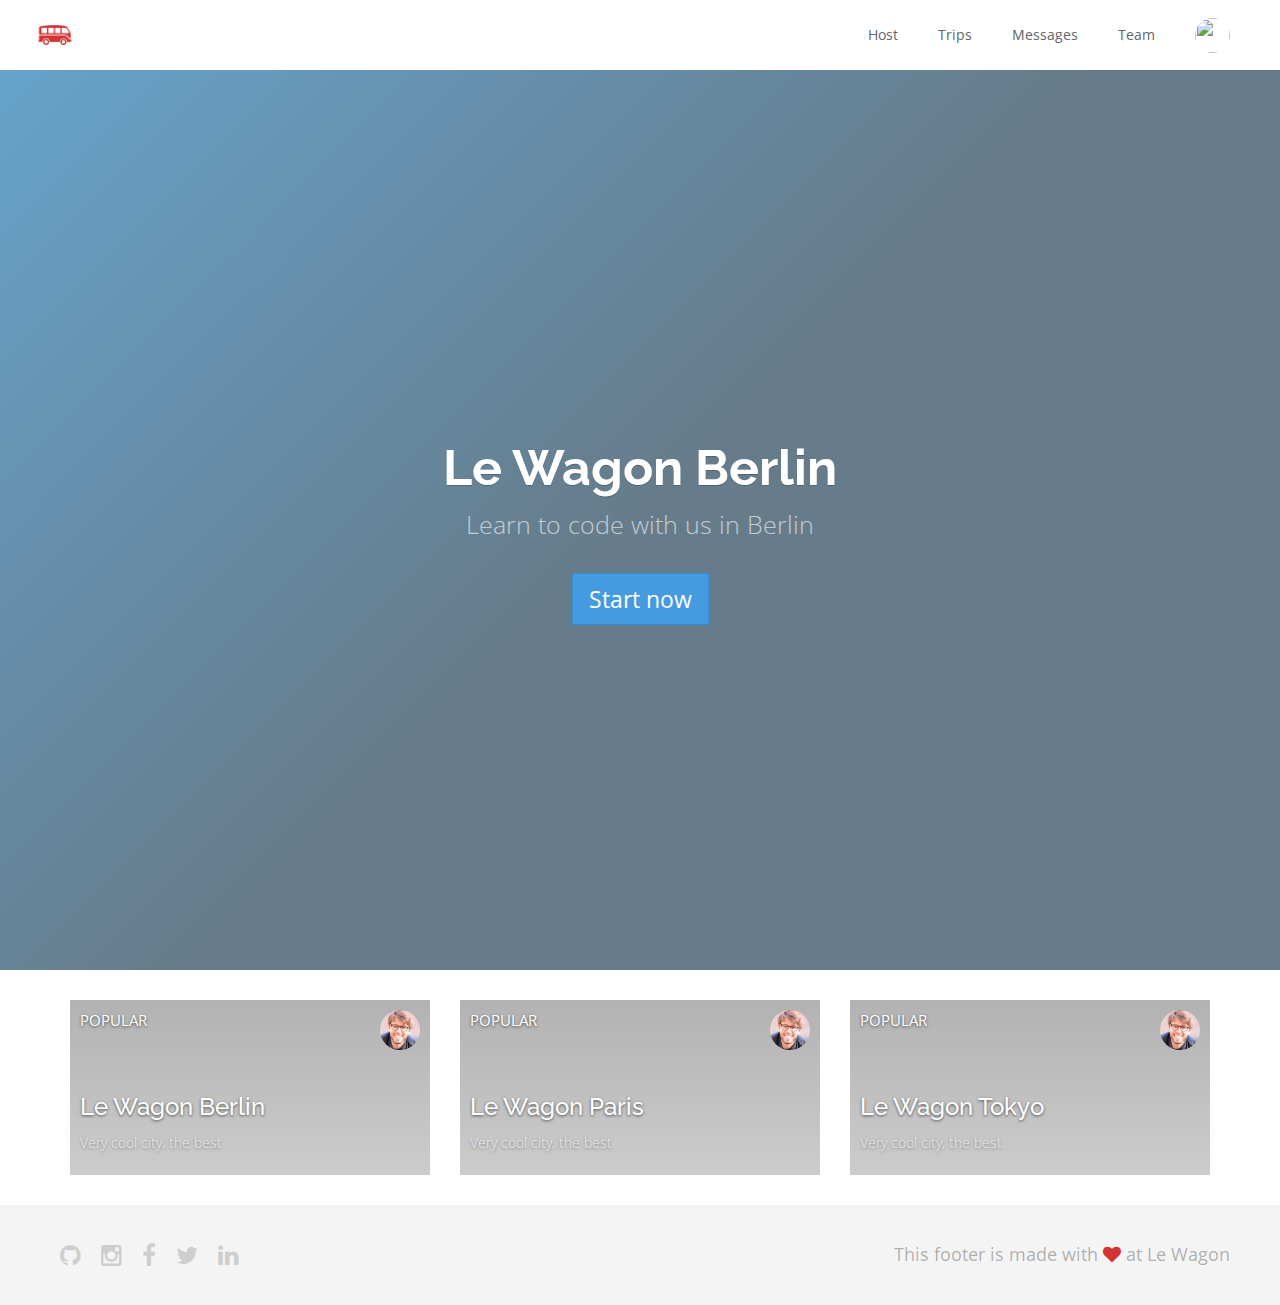
==== index.html @ 10f21ea0 "Automated commit at 2017-10-02 02:49:43 UTC by middleman-deploy 2.0.0-alpha" ====
<!doctype html>
<html>
  <head>
    <meta charset="utf-8">
    <meta http-equiv="x-ua-compatible" content="ie=edge">
    <meta name="viewport"
          content="width=device-width, initial-scale=1, shrink-to-fit=no">
    <!-- Use the title from a page's frontmatter if it has one -->
    <title>Le Wagon - Middleman</title>
    <link href="stylesheets/application-a218eea1.css" rel="stylesheet" />
    <script src="javascripts/application-93de88c9.js"></script>
    <link href="images/favicon-f15af148.png" rel="icon" type="image/png" />
  </head>
  <body>
    <div class="navbar-wagon">
  <!-- Logo -->
  <a href="/" class="navbar-wagon-brand">
    <img src="images/logo-acc9c0ec.png" alt="logo">
  </a>

  <!-- Right Navigation -->
  <div class="navbar-wagon-right hidden-xs hidden-sm">

    <a href="" class="navbar-wagon-item navbar-wagon-link">Host</a>
    <a href="" class="navbar-wagon-item navbar-wagon-link">Trips</a>
    <a href="" class="navbar-wagon-item navbar-wagon-link">Messages</a>
    <a href="team.html" class="navbar-wagon-item navbar-wagon-link">Team</a>

    <!-- Profile picture with dropdown list -->
    <div class="navbar-wagon-item">
      <div class="dropdown">
        <img src="https://kitt.lewagon.com/placeholder/users/ssaunier" class="avatar dropdown-toggle" id="navbar-wagon-menu" data-toggle="dropdown">
        <ul class="dropdown-menu dropdown-menu-right navbar-wagon-dropdown-menu">
          <li><a href="#">Profile</a></li>
          <li><a href="#">Dashboard</a></li>
          <li><a href="#">Log Out</a></li>
        </ul>
      </div>
    </div>
  </div>

  <!-- Dropdown appearing on mobile only -->
  <div class="navbar-wagon-item hidden-md hidden-lg">
    <div class="dropdown">
      <i class="fa fa-bars dropdown-toggle" data-toggle="dropdown"></i>
      <ul class="dropdown-menu dropdown-menu-right navbar-wagon-dropdown-menu">
        <li><a href="#">Host</a></li>
        <li><a href="#">Trips</a></li>
        <li><a href="#">Messagese</a></li>
      </ul>
    </div>
  </div>
</div>
   <!-- inject layouts/_navbar.html.erb -->
    <div id="home">
<!--   <div class="home-content">
    <img src="images/logo-acc9c0ec.png" width="200" alt="Logo" />
    <p>
      Middleman is now running!
    </p>
    <p class="about">
      <a href="about.html">More about this template</a>
    </p>
  </div> -->
  <div class="container-fluid">
    <div class="row">
      <div class="banner" style="background-image: linear-gradient(-225deg, rgba(0,101,168,0.6) 0%, rgba(0,36,61,0.6) 50%), url('https://kitt.lewagon.com/placeholder/cities/berlin');">
        <div class="banner-content">
          <h1>Le Wagon Berlin</h1>
          <p>Learn to code with us in Berlin</p>
          <a class="btn btn-primary btn-lg">Start now</a>
        </div>
      </div>
    </div>
  </div>

  <div class="container">
    <div class="row">
      <div class="col-xs-12 col-sm-4">
        <div class="card" style="background-image: linear-gradient(rgba(0,0,0,0.3), rgba(0,0,0,0.2)), url('https://kitt.lewagon.com/placeholder/cities/berlin');">
          <div class="card-category">Popular</div>
          <div class="card-description">
            <h2>Le Wagon Berlin</h2>
            <p>Very cool city, the best</p>
          </div>
          <img src="images/tgenaitay-e572b653.jpeg" class="card-user" alt="Tgenaitay" />
          <a class="card-link" href="#" ></a>
        </div>
      </div>
      <div class="col-xs-12 col-sm-4">
        <div class="card" style="background-image: linear-gradient(rgba(0,0,0,0.3), rgba(0,0,0,0.2)), url('https://kitt.lewagon.com/placeholder/cities/paris');">
          <div class="card-category">Popular</div>
          <div class="card-description">
            <h2>Le Wagon Paris</h2>
            <p>Very cool city, the best</p>
          </div>
          <img src="images/tgenaitay-e572b653.jpeg" class="card-user" alt="Tgenaitay" />
          <a class="card-link" href="#" ></a>
        </div>
      </div>
      <div class="col-xs-12 col-sm-4">
        <div class="card" style="background-image: linear-gradient(rgba(0,0,0,0.3), rgba(0,0,0,0.2)), url('https://kitt.lewagon.com/placeholder/cities/tokyo');">
          <div class="card-category">Popular</div>
          <div class="card-description">
            <h2>Le Wagon Tokyo</h2>
            <p>Very cool city, the best</p>
          </div>
          <img src="images/tgenaitay-e572b653.jpeg" class="card-user" alt="Tgenaitay" />
          <a class="card-link" href="#" ></a>
        </div>
      </div>
    </div>
  </div>
</div>
                      <!-- Page content is injected here -->
    <div class="footer">
  <div class="footer-links">
    <a href="#"><i class="fa fa-github"></i></a>
    <a href="#"><i class="fa fa-instagram"></i></a>
    <a href="#"><i class="fa fa-facebook"></i></a>
    <a href="#"><i class="fa fa-twitter"></i></a>
    <a href="#"><i class="fa fa-linkedin"></i></a>
  </div>
  <div class="footer-copyright">
    This footer is made with <i class="fa fa-heart"></i> at Le Wagon
  </div>
</div>
   <!-- inject layouts/_footer.html.erb -->
  </body>
</html>
---- stylesheets/application-a218eea1.css ----
@import url("https://fonts.googleapis.com/css?family=Open+Sans:400,300,700|Raleway:400,100,300,700,500");/*!
 * Bootstrap v3.3.7 (http://getbootstrap.com)
 * Copyright 2011-2016 Twitter, Inc.
 * Licensed under MIT (https://github.com/twbs/bootstrap/blob/master/LICENSE)
 *//*! normalize.css v3.0.3 | MIT License | github.com/necolas/normalize.css */html{font-family:sans-serif;-ms-text-size-adjust:100%;-webkit-text-size-adjust:100%}body{margin:0}article,aside,details,figcaption,figure,footer,header,hgroup,main,menu,nav,section,summary{display:block}audio,canvas,progress,video{display:inline-block;vertical-align:baseline}audio:not([controls]){display:none;height:0}[hidden],template{display:none}a{background-color:transparent}a:active,a:hover{outline:0}abbr[title]{border-bottom:1px dotted}b,strong{font-weight:bold}dfn{font-style:italic}h1{font-size:2em;margin:0.67em 0}mark{background:#ff0;color:#000}small{font-size:80%}sub,sup{font-size:75%;line-height:0;position:relative;vertical-align:baseline}sup{top:-0.5em}sub{bottom:-0.25em}img{border:0}svg:not(:root){overflow:hidden}figure{margin:1em 40px}hr{-webkit-box-sizing:content-box;box-sizing:content-box;height:0}pre{overflow:auto}code,kbd,pre,samp{font-family:monospace, monospace;font-size:1em}button,input,optgroup,select,textarea{color:inherit;font:inherit;margin:0}button{overflow:visible}button,select{text-transform:none}button,html input[type="button"],input[type="reset"],input[type="submit"]{-webkit-appearance:button;cursor:pointer}button[disabled],html input[disabled]{cursor:default}button::-moz-focus-inner,input::-moz-focus-inner{border:0;padding:0}input{line-height:normal}input[type="checkbox"],input[type="radio"]{-webkit-box-sizing:border-box;box-sizing:border-box;padding:0}input[type="number"]::-webkit-inner-spin-button,input[type="number"]::-webkit-outer-spin-button{height:auto}input[type="search"]{-webkit-appearance:textfield;-webkit-box-sizing:content-box;box-sizing:content-box}input[type="search"]::-webkit-search-cancel-button,input[type="search"]::-webkit-search-decoration{-webkit-appearance:none}fieldset{border:1px solid #c0c0c0;margin:0 2px;padding:0.35em 0.625em 0.75em}legend{border:0;padding:0}textarea{overflow:auto}optgroup{font-weight:bold}table{border-collapse:collapse;border-spacing:0}td,th{padding:0}/*! Source: https://github.com/h5bp/html5-boilerplate/blob/master/src/css/main.css */@media print{*,*:before,*:after{background:transparent !important;color:#000 !important;-webkit-box-shadow:none !important;box-shadow:none !important;text-shadow:none !important}a,a:visited{text-decoration:underline}a[href]:after{content:" (" attr(href) ")"}abbr[title]:after{content:" (" attr(title) ")"}a[href^="#"]:after,a[href^="javascript:"]:after{content:""}pre,blockquote{border:1px solid #999;page-break-inside:avoid}thead{display:table-header-group}tr,img{page-break-inside:avoid}img{max-width:100% !important}p,h2,h3{orphans:3;widows:3}h2,h3{page-break-after:avoid}.navbar{display:none}.btn>.caret,.dropup>.btn>.caret{border-top-color:#000 !important}.label{border:1px solid #000}.table{border-collapse:collapse !important}.table td,.table th{background-color:#fff !important}.table-bordered th,.table-bordered td{border:1px solid #ddd !important}}@font-face{font-family:'Glyphicons Halflings';src:url("../assets/bootstrap/glyphicons-halflings-regular-86b6f62b.eot");src:url("../assets/bootstrap/glyphicons-halflings-regular-86b6f62b.eot?#iefix") format("embedded-opentype"),url("../assets/bootstrap/glyphicons-halflings-regular-ca35b697.woff2") format("woff2"),url("../assets/bootstrap/glyphicons-halflings-regular-278e49a8.woff") format("woff"),url("../assets/bootstrap/glyphicons-halflings-regular-44bc1850.ttf") format("truetype"),url("../assets/bootstrap/glyphicons-halflings-regular-de51a849.svg#glyphicons_halflingsregular") format("svg")}.glyphicon{position:relative;top:1px;display:inline-block;font-family:'Glyphicons Halflings';font-style:normal;font-weight:normal;line-height:1;-webkit-font-smoothing:antialiased;-moz-osx-font-smoothing:grayscale}.glyphicon-asterisk:before{content:"\002a"}.glyphicon-plus:before{content:"\002b"}.glyphicon-euro:before,.glyphicon-eur:before{content:"\20ac"}.glyphicon-minus:before{content:"\2212"}.glyphicon-cloud:before{content:"\2601"}.glyphicon-envelope:before{content:"\2709"}.glyphicon-pencil:before{content:"\270f"}.glyphicon-glass:before{content:"\e001"}.glyphicon-music:before{content:"\e002"}.glyphicon-search:before{content:"\e003"}.glyphicon-heart:before{content:"\e005"}.glyphicon-star:before{content:"\e006"}.glyphicon-star-empty:before{content:"\e007"}.glyphicon-user:before{content:"\e008"}.glyphicon-film:before{content:"\e009"}.glyphicon-th-large:before{content:"\e010"}.glyphicon-th:before{content:"\e011"}.glyphicon-th-list:before{content:"\e012"}.glyphicon-ok:before{content:"\e013"}.glyphicon-remove:before{content:"\e014"}.glyphicon-zoom-in:before{content:"\e015"}.glyphicon-zoom-out:before{content:"\e016"}.glyphicon-off:before{content:"\e017"}.glyphicon-signal:before{content:"\e018"}.glyphicon-cog:before{content:"\e019"}.glyphicon-trash:before{content:"\e020"}.glyphicon-home:before{content:"\e021"}.glyphicon-file:before{content:"\e022"}.glyphicon-time:before{content:"\e023"}.glyphicon-road:before{content:"\e024"}.glyphicon-download-alt:before{content:"\e025"}.glyphicon-download:before{content:"\e026"}.glyphicon-upload:before{content:"\e027"}.glyphicon-inbox:before{content:"\e028"}.glyphicon-play-circle:before{content:"\e029"}.glyphicon-repeat:before{content:"\e030"}.glyphicon-refresh:before{content:"\e031"}.glyphicon-list-alt:before{content:"\e032"}.glyphicon-lock:before{content:"\e033"}.glyphicon-flag:before{content:"\e034"}.glyphicon-headphones:before{content:"\e035"}.glyphicon-volume-off:before{content:"\e036"}.glyphicon-volume-down:before{content:"\e037"}.glyphicon-volume-up:before{content:"\e038"}.glyphicon-qrcode:before{content:"\e039"}.glyphicon-barcode:before{content:"\e040"}.glyphicon-tag:before{content:"\e041"}.glyphicon-tags:before{content:"\e042"}.glyphicon-book:before{content:"\e043"}.glyphicon-bookmark:before{content:"\e044"}.glyphicon-print:before{content:"\e045"}.glyphicon-camera:before{content:"\e046"}.glyphicon-font:before{content:"\e047"}.glyphicon-bold:before{content:"\e048"}.glyphicon-italic:before{content:"\e049"}.glyphicon-text-height:before{content:"\e050"}.glyphicon-text-width:before{content:"\e051"}.glyphicon-align-left:before{content:"\e052"}.glyphicon-align-center:before{content:"\e053"}.glyphicon-align-right:before{content:"\e054"}.glyphicon-align-justify:before{content:"\e055"}.glyphicon-list:before{content:"\e056"}.glyphicon-indent-left:before{content:"\e057"}.glyphicon-indent-right:before{content:"\e058"}.glyphicon-facetime-video:before{content:"\e059"}.glyphicon-picture:before{content:"\e060"}.glyphicon-map-marker:before{content:"\e062"}.glyphicon-adjust:before{content:"\e063"}.glyphicon-tint:before{content:"\e064"}.glyphicon-edit:before{content:"\e065"}.glyphicon-share:before{content:"\e066"}.glyphicon-check:before{content:"\e067"}.glyphicon-move:before{content:"\e068"}.glyphicon-step-backward:before{content:"\e069"}.glyphicon-fast-backward:before{content:"\e070"}.glyphicon-backward:before{content:"\e071"}.glyphicon-play:before{content:"\e072"}.glyphicon-pause:before{content:"\e073"}.glyphicon-stop:before{content:"\e074"}.glyphicon-forward:before{content:"\e075"}.glyphicon-fast-forward:before{content:"\e076"}.glyphicon-step-forward:before{content:"\e077"}.glyphicon-eject:before{content:"\e078"}.glyphicon-chevron-left:before{content:"\e079"}.glyphicon-chevron-right:before{content:"\e080"}.glyphicon-plus-sign:before{content:"\e081"}.glyphicon-minus-sign:before{content:"\e082"}.glyphicon-remove-sign:before{content:"\e083"}.glyphicon-ok-sign:before{content:"\e084"}.glyphicon-question-sign:before{content:"\e085"}.glyphicon-info-sign:before{content:"\e086"}.glyphicon-screenshot:before{content:"\e087"}.glyphicon-remove-circle:before{content:"\e088"}.glyphicon-ok-circle:before{content:"\e089"}.glyphicon-ban-circle:before{content:"\e090"}.glyphicon-arrow-left:before{content:"\e091"}.glyphicon-arrow-right:before{content:"\e092"}.glyphicon-arrow-up:before{content:"\e093"}.glyphicon-arrow-down:before{content:"\e094"}.glyphicon-share-alt:before{content:"\e095"}.glyphicon-resize-full:before{content:"\e096"}.glyphicon-resize-small:before{content:"\e097"}.glyphicon-exclamation-sign:before{content:"\e101"}.glyphicon-gift:before{content:"\e102"}.glyphicon-leaf:before{content:"\e103"}.glyphicon-fire:before{content:"\e104"}.glyphicon-eye-open:before{content:"\e105"}.glyphicon-eye-close:before{content:"\e106"}.glyphicon-warning-sign:before{content:"\e107"}.glyphicon-plane:before{content:"\e108"}.glyphicon-calendar:before{content:"\e109"}.glyphicon-random:before{content:"\e110"}.glyphicon-comment:before{content:"\e111"}.glyphicon-magnet:before{content:"\e112"}.glyphicon-chevron-up:before{content:"\e113"}.glyphicon-chevron-down:before{content:"\e114"}.glyphicon-retweet:before{content:"\e115"}.glyphicon-shopping-cart:before{content:"\e116"}.glyphicon-folder-close:before{content:"\e117"}.glyphicon-folder-open:before{content:"\e118"}.glyphicon-resize-vertical:before{content:"\e119"}.glyphicon-resize-horizontal:before{content:"\e120"}.glyphicon-hdd:before{content:"\e121"}.glyphicon-bullhorn:before{content:"\e122"}.glyphicon-bell:before{content:"\e123"}.glyphicon-certificate:before{content:"\e124"}.glyphicon-thumbs-up:before{content:"\e125"}.glyphicon-thumbs-down:before{content:"\e126"}.glyphicon-hand-right:before{content:"\e127"}.glyphicon-hand-left:before{content:"\e128"}.glyphicon-hand-up:before{content:"\e129"}.glyphicon-hand-down:before{content:"\e130"}.glyphicon-circle-arrow-right:before{content:"\e131"}.glyphicon-circle-arrow-left:before{content:"\e132"}.glyphicon-circle-arrow-up:before{content:"\e133"}.glyphicon-circle-arrow-down:before{content:"\e134"}.glyphicon-globe:before{content:"\e135"}.glyphicon-wrench:before{content:"\e136"}.glyphicon-tasks:before{content:"\e137"}.glyphicon-filter:before{content:"\e138"}.glyphicon-briefcase:before{content:"\e139"}.glyphicon-fullscreen:before{content:"\e140"}.glyphicon-dashboard:before{content:"\e141"}.glyphicon-paperclip:before{content:"\e142"}.glyphicon-heart-empty:before{content:"\e143"}.glyphicon-link:before{content:"\e144"}.glyphicon-phone:before{content:"\e145"}.glyphicon-pushpin:before{content:"\e146"}.glyphicon-usd:before{content:"\e148"}.glyphicon-gbp:before{content:"\e149"}.glyphicon-sort:before{content:"\e150"}.glyphicon-sort-by-alphabet:before{content:"\e151"}.glyphicon-sort-by-alphabet-alt:before{content:"\e152"}.glyphicon-sort-by-order:before{content:"\e153"}.glyphicon-sort-by-order-alt:before{content:"\e154"}.glyphicon-sort-by-attributes:before{content:"\e155"}.glyphicon-sort-by-attributes-alt:before{content:"\e156"}.glyphicon-unchecked:before{content:"\e157"}.glyphicon-expand:before{content:"\e158"}.glyphicon-collapse-down:before{content:"\e159"}.glyphicon-collapse-up:before{content:"\e160"}.glyphicon-log-in:before{content:"\e161"}.glyphicon-flash:before{content:"\e162"}.glyphicon-log-out:before{content:"\e163"}.glyphicon-new-window:before{content:"\e164"}.glyphicon-record:before{content:"\e165"}.glyphicon-save:before{content:"\e166"}.glyphicon-open:before{content:"\e167"}.glyphicon-saved:before{content:"\e168"}.glyphicon-import:before{content:"\e169"}.glyphicon-export:before{content:"\e170"}.glyphicon-send:before{content:"\e171"}.glyphicon-floppy-disk:before{content:"\e172"}.glyphicon-floppy-saved:before{content:"\e173"}.glyphicon-floppy-remove:before{content:"\e174"}.glyphicon-floppy-save:before{content:"\e175"}.glyphicon-floppy-open:before{content:"\e176"}.glyphicon-credit-card:before{content:"\e177"}.glyphicon-transfer:before{content:"\e178"}.glyphicon-cutlery:before{content:"\e179"}.glyphicon-header:before{content:"\e180"}.glyphicon-compressed:before{content:"\e181"}.glyphicon-earphone:before{content:"\e182"}.glyphicon-phone-alt:before{content:"\e183"}.glyphicon-tower:before{content:"\e184"}.glyphicon-stats:before{content:"\e185"}.glyphicon-sd-video:before{content:"\e186"}.glyphicon-hd-video:before{content:"\e187"}.glyphicon-subtitles:before{content:"\e188"}.glyphicon-sound-stereo:before{content:"\e189"}.glyphicon-sound-dolby:before{content:"\e190"}.glyphicon-sound-5-1:before{content:"\e191"}.glyphicon-sound-6-1:before{content:"\e192"}.glyphicon-sound-7-1:before{content:"\e193"}.glyphicon-copyright-mark:before{content:"\e194"}.glyphicon-registration-mark:before{content:"\e195"}.glyphicon-cloud-download:before{content:"\e197"}.glyphicon-cloud-upload:before{content:"\e198"}.glyphicon-tree-conifer:before{content:"\e199"}.glyphicon-tree-deciduous:before{content:"\e200"}.glyphicon-cd:before{content:"\e201"}.glyphicon-save-file:before{content:"\e202"}.glyphicon-open-file:before{content:"\e203"}.glyphicon-level-up:before{content:"\e204"}.glyphicon-copy:before{content:"\e205"}.glyphicon-paste:before{content:"\e206"}.glyphicon-alert:before{content:"\e209"}.glyphicon-equalizer:before{content:"\e210"}.glyphicon-king:before{content:"\e211"}.glyphicon-queen:before{content:"\e212"}.glyphicon-pawn:before{content:"\e213"}.glyphicon-bishop:before{content:"\e214"}.glyphicon-knight:before{content:"\e215"}.glyphicon-baby-formula:before{content:"\e216"}.glyphicon-tent:before{content:"\26fa"}.glyphicon-blackboard:before{content:"\e218"}.glyphicon-bed:before{content:"\e219"}.glyphicon-apple:before{content:"\f8ff"}.glyphicon-erase:before{content:"\e221"}.glyphicon-hourglass:before{content:"\231b"}.glyphicon-lamp:before{content:"\e223"}.glyphicon-duplicate:before{content:"\e224"}.glyphicon-piggy-bank:before{content:"\e225"}.glyphicon-scissors:before{content:"\e226"}.glyphicon-bitcoin:before{content:"\e227"}.glyphicon-btc:before{content:"\e227"}.glyphicon-xbt:before{content:"\e227"}.glyphicon-yen:before{content:"\00a5"}.glyphicon-jpy:before{content:"\00a5"}.glyphicon-ruble:before{content:"\20bd"}.glyphicon-rub:before{content:"\20bd"}.glyphicon-scale:before{content:"\e230"}.glyphicon-ice-lolly:before{content:"\e231"}.glyphicon-ice-lolly-tasted:before{content:"\e232"}.glyphicon-education:before{content:"\e233"}.glyphicon-option-horizontal:before{content:"\e234"}.glyphicon-option-vertical:before{content:"\e235"}.glyphicon-menu-hamburger:before{content:"\e236"}.glyphicon-modal-window:before{content:"\e237"}.glyphicon-oil:before{content:"\e238"}.glyphicon-grain:before{content:"\e239"}.glyphicon-sunglasses:before{content:"\e240"}.glyphicon-text-size:before{content:"\e241"}.glyphicon-text-color:before{content:"\e242"}.glyphicon-text-background:before{content:"\e243"}.glyphicon-object-align-top:before{content:"\e244"}.glyphicon-object-align-bottom:before{content:"\e245"}.glyphicon-object-align-horizontal:before{content:"\e246"}.glyphicon-object-align-left:before{content:"\e247"}.glyphicon-object-align-vertical:before{content:"\e248"}.glyphicon-object-align-right:before{content:"\e249"}.glyphicon-triangle-right:before{content:"\e250"}.glyphicon-triangle-left:before{content:"\e251"}.glyphicon-triangle-bottom:before{content:"\e252"}.glyphicon-triangle-top:before{content:"\e253"}.glyphicon-console:before{content:"\e254"}.glyphicon-superscript:before{content:"\e255"}.glyphicon-subscript:before{content:"\e256"}.glyphicon-menu-left:before{content:"\e257"}.glyphicon-menu-right:before{content:"\e258"}.glyphicon-menu-down:before{content:"\e259"}.glyphicon-menu-up:before{content:"\e260"}*{-webkit-box-sizing:border-box;box-sizing:border-box}*:before,*:after{-webkit-box-sizing:border-box;box-sizing:border-box}html{font-size:10px;-webkit-tap-highlight-color:transparent}body{font-family:"Open Sans", "Helvetica", "sans-serif";font-size:18px;line-height:1.42857143;color:#333333;background-color:#F4F4F4}input,button,select,textarea{font-family:inherit;font-size:inherit;line-height:inherit}a{color:#469AE0;text-decoration:none}a:hover,a:focus{color:#1f74ba;text-decoration:underline}a:focus{outline:5px auto -webkit-focus-ring-color;outline-offset:-2px}figure{margin:0}img{vertical-align:middle}.img-responsive{display:block;max-width:100%;height:auto}.img-rounded{border-radius:2px}.img-thumbnail{padding:4px;line-height:1.42857143;background-color:#F4F4F4;border:1px solid #ddd;border-radius:2px;-webkit-transition:all 0.2s ease-in-out;transition:all 0.2s ease-in-out;display:inline-block;max-width:100%;height:auto}.img-circle{border-radius:50%}hr{margin-top:25px;margin-bottom:25px;border:0;border-top:1px solid #eeeeee}.sr-only{position:absolute;width:1px;height:1px;margin:-1px;padding:0;overflow:hidden;clip:rect(0, 0, 0, 0);border:0}.sr-only-focusable:active,.sr-only-focusable:focus{position:static;width:auto;height:auto;margin:0;overflow:visible;clip:auto}[role="button"]{cursor:pointer}h1,h2,h3,h4,h5,h6,.h1,.h2,.h3,.h4,.h5,.h6{font-family:"Raleway", "Helvetica", "sans-serif";font-weight:500;line-height:1.1;color:inherit}h1 small,h1 .small,h2 small,h2 .small,h3 small,h3 .small,h4 small,h4 .small,h5 small,h5 .small,h6 small,h6 .small,.h1 small,.h1 .small,.h2 small,.h2 .small,.h3 small,.h3 .small,.h4 small,.h4 .small,.h5 small,.h5 .small,.h6 small,.h6 .small{font-weight:normal;line-height:1;color:#777777}h1,.h1,h2,.h2,h3,.h3{margin-top:25px;margin-bottom:12.5px}h1 small,h1 .small,.h1 small,.h1 .small,h2 small,h2 .small,.h2 small,.h2 .small,h3 small,h3 .small,.h3 small,.h3 .small{font-size:65%}h4,.h4,h5,.h5,h6,.h6{margin-top:12.5px;margin-bottom:12.5px}h4 small,h4 .small,.h4 small,.h4 .small,h5 small,h5 .small,.h5 small,.h5 .small,h6 small,h6 .small,.h6 small,.h6 .small{font-size:75%}h1,.h1{font-size:46px}h2,.h2{font-size:38px}h3,.h3{font-size:31px}h4,.h4{font-size:23px}h5,.h5{font-size:18px}h6,.h6{font-size:16px}p{margin:0 0 12.5px}.lead{margin-bottom:25px;font-size:20px;font-weight:300;line-height:1.4}@media (min-width: 768px){.lead{font-size:27px}}small,.small{font-size:88%}mark,.mark{background-color:#fcf8e3;padding:.2em}.text-left{text-align:left}.text-right{text-align:right}.text-center{text-align:center}.text-justify{text-align:justify}.text-nowrap{white-space:nowrap}.text-lowercase{text-transform:lowercase}.text-uppercase,.initialism{text-transform:uppercase}.text-capitalize{text-transform:capitalize}.text-muted{color:#777777}.text-primary{color:#469AE0}a.text-primary:hover,a.text-primary:focus{color:#2381d0}.text-success{color:#3c763d}a.text-success:hover,a.text-success:focus{color:#2b542c}.text-info{color:#31708f}a.text-info:hover,a.text-info:focus{color:#245269}.text-warning{color:#8a6d3b}a.text-warning:hover,a.text-warning:focus{color:#66512c}.text-danger{color:#a94442}a.text-danger:hover,a.text-danger:focus{color:#843534}.bg-primary{color:#fff}.bg-primary{background-color:#469AE0}a.bg-primary:hover,a.bg-primary:focus{background-color:#2381d0}.bg-success{background-color:#dff0d8}a.bg-success:hover,a.bg-success:focus{background-color:#c1e2b3}.bg-info{background-color:#d9edf7}a.bg-info:hover,a.bg-info:focus{background-color:#afd9ee}.bg-warning{background-color:#fcf8e3}a.bg-warning:hover,a.bg-warning:focus{background-color:#f7ecb5}.bg-danger{background-color:#f2dede}a.bg-danger:hover,a.bg-danger:focus{background-color:#e4b9b9}.page-header{padding-bottom:11.5px;margin:50px 0 25px;border-bottom:1px solid #eeeeee}ul,ol{margin-top:0;margin-bottom:12.5px}ul ul,ul ol,ol ul,ol ol{margin-bottom:0}.list-unstyled{padding-left:0;list-style:none}.list-inline{padding-left:0;list-style:none;margin-left:-5px}.list-inline>li{display:inline-block;padding-left:5px;padding-right:5px}dl{margin-top:0;margin-bottom:25px}dt,dd{line-height:1.42857143}dt{font-weight:bold}dd{margin-left:0}.dl-horizontal dd:before,.dl-horizontal dd:after{content:" ";display:table}.dl-horizontal dd:after{clear:both}@media (min-width: 768px){.dl-horizontal dt{float:left;width:160px;clear:left;text-align:right;overflow:hidden;text-overflow:ellipsis;white-space:nowrap}.dl-horizontal dd{margin-left:180px}}abbr[title],abbr[data-original-title]{cursor:help;border-bottom:1px dotted #777777}.initialism{font-size:90%}blockquote{padding:12.5px 25px;margin:0 0 25px;font-size:22.5px;border-left:5px solid #eeeeee}blockquote p:last-child,blockquote ul:last-child,blockquote ol:last-child{margin-bottom:0}blockquote footer,blockquote small,blockquote .small{display:block;font-size:80%;line-height:1.42857143;color:#777777}blockquote footer:before,blockquote small:before,blockquote .small:before{content:'\2014 \00A0'}.blockquote-reverse,blockquote.pull-right{padding-right:15px;padding-left:0;border-right:5px solid #eeeeee;border-left:0;text-align:right}.blockquote-reverse footer:before,.blockquote-reverse small:before,.blockquote-reverse .small:before,blockquote.pull-right footer:before,blockquote.pull-right small:before,blockquote.pull-right .small:before{content:''}.blockquote-reverse footer:after,.blockquote-reverse small:after,.blockquote-reverse .small:after,blockquote.pull-right footer:after,blockquote.pull-right small:after,blockquote.pull-right .small:after{content:'\00A0 \2014'}address{margin-bottom:25px;font-style:normal;line-height:1.42857143}code,kbd,pre,samp{font-family:Menlo, Monaco, Consolas, "Courier New", monospace}code{padding:2px 4px;font-size:90%;color:#c7254e;background-color:#f9f2f4;border-radius:2px}kbd{padding:2px 4px;font-size:90%;color:#fff;background-color:#333;border-radius:2px;-webkit-box-shadow:inset 0 -1px 0 rgba(0,0,0,0.25);box-shadow:inset 0 -1px 0 rgba(0,0,0,0.25)}kbd kbd{padding:0;font-size:100%;font-weight:bold;-webkit-box-shadow:none;box-shadow:none}pre{display:block;padding:12px;margin:0 0 12.5px;font-size:17px;line-height:1.42857143;word-break:break-all;word-wrap:break-word;color:#333333;background-color:#f5f5f5;border:1px solid #ccc;border-radius:2px}pre code{padding:0;font-size:inherit;color:inherit;white-space:pre-wrap;background-color:transparent;border-radius:0}.pre-scrollable{max-height:340px;overflow-y:scroll}.container{margin-right:auto;margin-left:auto;padding-left:15px;padding-right:15px}.container:before,.container:after{content:" ";display:table}.container:after{clear:both}@media (min-width: 768px){.container{width:750px}}@media (min-width: 992px){.container{width:970px}}@media (min-width: 1200px){.container{width:1170px}}.container-fluid{margin-right:auto;margin-left:auto;padding-left:15px;padding-right:15px}.container-fluid:before,.container-fluid:after{content:" ";display:table}.container-fluid:after{clear:both}.row{margin-left:-15px;margin-right:-15px}.row:before,.row:after{content:" ";display:table}.row:after{clear:both}.col-xs-1,.col-sm-1,.col-md-1,.col-lg-1,.col-xs-2,.col-sm-2,.col-md-2,.col-lg-2,.col-xs-3,.col-sm-3,.col-md-3,.col-lg-3,.col-xs-4,.col-sm-4,.col-md-4,.col-lg-4,.col-xs-5,.col-sm-5,.col-md-5,.col-lg-5,.col-xs-6,.col-sm-6,.col-md-6,.col-lg-6,.col-xs-7,.col-sm-7,.col-md-7,.col-lg-7,.col-xs-8,.col-sm-8,.col-md-8,.col-lg-8,.col-xs-9,.col-sm-9,.col-md-9,.col-lg-9,.col-xs-10,.col-sm-10,.col-md-10,.col-lg-10,.col-xs-11,.col-sm-11,.col-md-11,.col-lg-11,.col-xs-12,.col-sm-12,.col-md-12,.col-lg-12{position:relative;min-height:1px;padding-left:15px;padding-right:15px}.col-xs-1,.col-xs-2,.col-xs-3,.col-xs-4,.col-xs-5,.col-xs-6,.col-xs-7,.col-xs-8,.col-xs-9,.col-xs-10,.col-xs-11,.col-xs-12{float:left}.col-xs-1{width:8.33333333%}.col-xs-2{width:16.66666667%}.col-xs-3{width:25%}.col-xs-4{width:33.33333333%}.col-xs-5{width:41.66666667%}.col-xs-6{width:50%}.col-xs-7{width:58.33333333%}.col-xs-8{width:66.66666667%}.col-xs-9{width:75%}.col-xs-10{width:83.33333333%}.col-xs-11{width:91.66666667%}.col-xs-12{width:100%}.col-xs-pull-0{right:auto}.col-xs-pull-1{right:8.33333333%}.col-xs-pull-2{right:16.66666667%}.col-xs-pull-3{right:25%}.col-xs-pull-4{right:33.33333333%}.col-xs-pull-5{right:41.66666667%}.col-xs-pull-6{right:50%}.col-xs-pull-7{right:58.33333333%}.col-xs-pull-8{right:66.66666667%}.col-xs-pull-9{right:75%}.col-xs-pull-10{right:83.33333333%}.col-xs-pull-11{right:91.66666667%}.col-xs-pull-12{right:100%}.col-xs-push-0{left:auto}.col-xs-push-1{left:8.33333333%}.col-xs-push-2{left:16.66666667%}.col-xs-push-3{left:25%}.col-xs-push-4{left:33.33333333%}.col-xs-push-5{left:41.66666667%}.col-xs-push-6{left:50%}.col-xs-push-7{left:58.33333333%}.col-xs-push-8{left:66.66666667%}.col-xs-push-9{left:75%}.col-xs-push-10{left:83.33333333%}.col-xs-push-11{left:91.66666667%}.col-xs-push-12{left:100%}.col-xs-offset-0{margin-left:0%}.col-xs-offset-1{margin-left:8.33333333%}.col-xs-offset-2{margin-left:16.66666667%}.col-xs-offset-3{margin-left:25%}.col-xs-offset-4{margin-left:33.33333333%}.col-xs-offset-5{margin-left:41.66666667%}.col-xs-offset-6{margin-left:50%}.col-xs-offset-7{margin-left:58.33333333%}.col-xs-offset-8{margin-left:66.66666667%}.col-xs-offset-9{margin-left:75%}.col-xs-offset-10{margin-left:83.33333333%}.col-xs-offset-11{margin-left:91.66666667%}.col-xs-offset-12{margin-left:100%}@media (min-width: 768px){.col-sm-1,.col-sm-2,.col-sm-3,.col-sm-4,.col-sm-5,.col-sm-6,.col-sm-7,.col-sm-8,.col-sm-9,.col-sm-10,.col-sm-11,.col-sm-12{float:left}.col-sm-1{width:8.33333333%}.col-sm-2{width:16.66666667%}.col-sm-3{width:25%}.col-sm-4{width:33.33333333%}.col-sm-5{width:41.66666667%}.col-sm-6{width:50%}.col-sm-7{width:58.33333333%}.col-sm-8{width:66.66666667%}.col-sm-9{width:75%}.col-sm-10{width:83.33333333%}.col-sm-11{width:91.66666667%}.col-sm-12{width:100%}.col-sm-pull-0{right:auto}.col-sm-pull-1{right:8.33333333%}.col-sm-pull-2{right:16.66666667%}.col-sm-pull-3{right:25%}.col-sm-pull-4{right:33.33333333%}.col-sm-pull-5{right:41.66666667%}.col-sm-pull-6{right:50%}.col-sm-pull-7{right:58.33333333%}.col-sm-pull-8{right:66.66666667%}.col-sm-pull-9{right:75%}.col-sm-pull-10{right:83.33333333%}.col-sm-pull-11{right:91.66666667%}.col-sm-pull-12{right:100%}.col-sm-push-0{left:auto}.col-sm-push-1{left:8.33333333%}.col-sm-push-2{left:16.66666667%}.col-sm-push-3{left:25%}.col-sm-push-4{left:33.33333333%}.col-sm-push-5{left:41.66666667%}.col-sm-push-6{left:50%}.col-sm-push-7{left:58.33333333%}.col-sm-push-8{left:66.66666667%}.col-sm-push-9{left:75%}.col-sm-push-10{left:83.33333333%}.col-sm-push-11{left:91.66666667%}.col-sm-push-12{left:100%}.col-sm-offset-0{margin-left:0%}.col-sm-offset-1{margin-left:8.33333333%}.col-sm-offset-2{margin-left:16.66666667%}.col-sm-offset-3{margin-left:25%}.col-sm-offset-4{margin-left:33.33333333%}.col-sm-offset-5{margin-left:41.66666667%}.col-sm-offset-6{margin-left:50%}.col-sm-offset-7{margin-left:58.33333333%}.col-sm-offset-8{margin-left:66.66666667%}.col-sm-offset-9{margin-left:75%}.col-sm-offset-10{margin-left:83.33333333%}.col-sm-offset-11{margin-left:91.66666667%}.col-sm-offset-12{margin-left:100%}}@media (min-width: 992px){.col-md-1,.col-md-2,.col-md-3,.col-md-4,.col-md-5,.col-md-6,.col-md-7,.col-md-8,.col-md-9,.col-md-10,.col-md-11,.col-md-12{float:left}.col-md-1{width:8.33333333%}.col-md-2{width:16.66666667%}.col-md-3{width:25%}.col-md-4{width:33.33333333%}.col-md-5{width:41.66666667%}.col-md-6{width:50%}.col-md-7{width:58.33333333%}.col-md-8{width:66.66666667%}.col-md-9{width:75%}.col-md-10{width:83.33333333%}.col-md-11{width:91.66666667%}.col-md-12{width:100%}.col-md-pull-0{right:auto}.col-md-pull-1{right:8.33333333%}.col-md-pull-2{right:16.66666667%}.col-md-pull-3{right:25%}.col-md-pull-4{right:33.33333333%}.col-md-pull-5{right:41.66666667%}.col-md-pull-6{right:50%}.col-md-pull-7{right:58.33333333%}.col-md-pull-8{right:66.66666667%}.col-md-pull-9{right:75%}.col-md-pull-10{right:83.33333333%}.col-md-pull-11{right:91.66666667%}.col-md-pull-12{right:100%}.col-md-push-0{left:auto}.col-md-push-1{left:8.33333333%}.col-md-push-2{left:16.66666667%}.col-md-push-3{left:25%}.col-md-push-4{left:33.33333333%}.col-md-push-5{left:41.66666667%}.col-md-push-6{left:50%}.col-md-push-7{left:58.33333333%}.col-md-push-8{left:66.66666667%}.col-md-push-9{left:75%}.col-md-push-10{left:83.33333333%}.col-md-push-11{left:91.66666667%}.col-md-push-12{left:100%}.col-md-offset-0{margin-left:0%}.col-md-offset-1{margin-left:8.33333333%}.col-md-offset-2{margin-left:16.66666667%}.col-md-offset-3{margin-left:25%}.col-md-offset-4{margin-left:33.33333333%}.col-md-offset-5{margin-left:41.66666667%}.col-md-offset-6{margin-left:50%}.col-md-offset-7{margin-left:58.33333333%}.col-md-offset-8{margin-left:66.66666667%}.col-md-offset-9{margin-left:75%}.col-md-offset-10{margin-left:83.33333333%}.col-md-offset-11{margin-left:91.66666667%}.col-md-offset-12{margin-left:100%}}@media (min-width: 1200px){.col-lg-1,.col-lg-2,.col-lg-3,.col-lg-4,.col-lg-5,.col-lg-6,.col-lg-7,.col-lg-8,.col-lg-9,.col-lg-10,.col-lg-11,.col-lg-12{float:left}.col-lg-1{width:8.33333333%}.col-lg-2{width:16.66666667%}.col-lg-3{width:25%}.col-lg-4{width:33.33333333%}.col-lg-5{width:41.66666667%}.col-lg-6{width:50%}.col-lg-7{width:58.33333333%}.col-lg-8{width:66.66666667%}.col-lg-9{width:75%}.col-lg-10{width:83.33333333%}.col-lg-11{width:91.66666667%}.col-lg-12{width:100%}.col-lg-pull-0{right:auto}.col-lg-pull-1{right:8.33333333%}.col-lg-pull-2{right:16.66666667%}.col-lg-pull-3{right:25%}.col-lg-pull-4{right:33.33333333%}.col-lg-pull-5{right:41.66666667%}.col-lg-pull-6{right:50%}.col-lg-pull-7{right:58.33333333%}.col-lg-pull-8{right:66.66666667%}.col-lg-pull-9{right:75%}.col-lg-pull-10{right:83.33333333%}.col-lg-pull-11{right:91.66666667%}.col-lg-pull-12{right:100%}.col-lg-push-0{left:auto}.col-lg-push-1{left:8.33333333%}.col-lg-push-2{left:16.66666667%}.col-lg-push-3{left:25%}.col-lg-push-4{left:33.33333333%}.col-lg-push-5{left:41.66666667%}.col-lg-push-6{left:50%}.col-lg-push-7{left:58.33333333%}.col-lg-push-8{left:66.66666667%}.col-lg-push-9{left:75%}.col-lg-push-10{left:83.33333333%}.col-lg-push-11{left:91.66666667%}.col-lg-push-12{left:100%}.col-lg-offset-0{margin-left:0%}.col-lg-offset-1{margin-left:8.33333333%}.col-lg-offset-2{margin-left:16.66666667%}.col-lg-offset-3{margin-left:25%}.col-lg-offset-4{margin-left:33.33333333%}.col-lg-offset-5{margin-left:41.66666667%}.col-lg-offset-6{margin-left:50%}.col-lg-offset-7{margin-left:58.33333333%}.col-lg-offset-8{margin-left:66.66666667%}.col-lg-offset-9{margin-left:75%}.col-lg-offset-10{margin-left:83.33333333%}.col-lg-offset-11{margin-left:91.66666667%}.col-lg-offset-12{margin-left:100%}}table{background-color:transparent}caption{padding-top:8px;padding-bottom:8px;color:#777777;text-align:left}th{text-align:left}.table{width:100%;max-width:100%;margin-bottom:25px}.table>thead>tr>th,.table>thead>tr>td,.table>tbody>tr>th,.table>tbody>tr>td,.table>tfoot>tr>th,.table>tfoot>tr>td{padding:8px;line-height:1.42857143;vertical-align:top;border-top:1px solid #ddd}.table>thead>tr>th{vertical-align:bottom;border-bottom:2px solid #ddd}.table>caption+thead>tr:first-child>th,.table>caption+thead>tr:first-child>td,.table>colgroup+thead>tr:first-child>th,.table>colgroup+thead>tr:first-child>td,.table>thead:first-child>tr:first-child>th,.table>thead:first-child>tr:first-child>td{border-top:0}.table>tbody+tbody{border-top:2px solid #ddd}.table .table{background-color:#F4F4F4}.table-condensed>thead>tr>th,.table-condensed>thead>tr>td,.table-condensed>tbody>tr>th,.table-condensed>tbody>tr>td,.table-condensed>tfoot>tr>th,.table-condensed>tfoot>tr>td{padding:5px}.table-bordered{border:1px solid #ddd}.table-bordered>thead>tr>th,.table-bordered>thead>tr>td,.table-bordered>tbody>tr>th,.table-bordered>tbody>tr>td,.table-bordered>tfoot>tr>th,.table-bordered>tfoot>tr>td{border:1px solid #ddd}.table-bordered>thead>tr>th,.table-bordered>thead>tr>td{border-bottom-width:2px}.table-striped>tbody>tr:nth-of-type(odd){background-color:#f9f9f9}.table-hover>tbody>tr:hover{background-color:#f5f5f5}table col[class*="col-"]{position:static;float:none;display:table-column}table td[class*="col-"],table th[class*="col-"]{position:static;float:none;display:table-cell}.table>thead>tr>td.active,.table>thead>tr>th.active,.table>thead>tr.active>td,.table>thead>tr.active>th,.table>tbody>tr>td.active,.table>tbody>tr>th.active,.table>tbody>tr.active>td,.table>tbody>tr.active>th,.table>tfoot>tr>td.active,.table>tfoot>tr>th.active,.table>tfoot>tr.active>td,.table>tfoot>tr.active>th{background-color:#f5f5f5}.table-hover>tbody>tr>td.active:hover,.table-hover>tbody>tr>th.active:hover,.table-hover>tbody>tr.active:hover>td,.table-hover>tbody>tr:hover>.active,.table-hover>tbody>tr.active:hover>th{background-color:#e8e8e8}.table>thead>tr>td.success,.table>thead>tr>th.success,.table>thead>tr.success>td,.table>thead>tr.success>th,.table>tbody>tr>td.success,.table>tbody>tr>th.success,.table>tbody>tr.success>td,.table>tbody>tr.success>th,.table>tfoot>tr>td.success,.table>tfoot>tr>th.success,.table>tfoot>tr.success>td,.table>tfoot>tr.success>th{background-color:#dff0d8}.table-hover>tbody>tr>td.success:hover,.table-hover>tbody>tr>th.success:hover,.table-hover>tbody>tr.success:hover>td,.table-hover>tbody>tr:hover>.success,.table-hover>tbody>tr.success:hover>th{background-color:#d0e9c6}.table>thead>tr>td.info,.table>thead>tr>th.info,.table>thead>tr.info>td,.table>thead>tr.info>th,.table>tbody>tr>td.info,.table>tbody>tr>th.info,.table>tbody>tr.info>td,.table>tbody>tr.info>th,.table>tfoot>tr>td.info,.table>tfoot>tr>th.info,.table>tfoot>tr.info>td,.table>tfoot>tr.info>th{background-color:#d9edf7}.table-hover>tbody>tr>td.info:hover,.table-hover>tbody>tr>th.info:hover,.table-hover>tbody>tr.info:hover>td,.table-hover>tbody>tr:hover>.info,.table-hover>tbody>tr.info:hover>th{background-color:#c4e3f3}.table>thead>tr>td.warning,.table>thead>tr>th.warning,.table>thead>tr.warning>td,.table>thead>tr.warning>th,.table>tbody>tr>td.warning,.table>tbody>tr>th.warning,.table>tbody>tr.warning>td,.table>tbody>tr.warning>th,.table>tfoot>tr>td.warning,.table>tfoot>tr>th.warning,.table>tfoot>tr.warning>td,.table>tfoot>tr.warning>th{background-color:#fcf8e3}.table-hover>tbody>tr>td.warning:hover,.table-hover>tbody>tr>th.warning:hover,.table-hover>tbody>tr.warning:hover>td,.table-hover>tbody>tr:hover>.warning,.table-hover>tbody>tr.warning:hover>th{background-color:#faf2cc}.table>thead>tr>td.danger,.table>thead>tr>th.danger,.table>thead>tr.danger>td,.table>thead>tr.danger>th,.table>tbody>tr>td.danger,.table>tbody>tr>th.danger,.table>tbody>tr.danger>td,.table>tbody>tr.danger>th,.table>tfoot>tr>td.danger,.table>tfoot>tr>th.danger,.table>tfoot>tr.danger>td,.table>tfoot>tr.danger>th{background-color:#f2dede}.table-hover>tbody>tr>td.danger:hover,.table-hover>tbody>tr>th.danger:hover,.table-hover>tbody>tr.danger:hover>td,.table-hover>tbody>tr:hover>.danger,.table-hover>tbody>tr.danger:hover>th{background-color:#ebcccc}.table-responsive{overflow-x:auto;min-height:0.01%}@media screen and (max-width: 767px){.table-responsive{width:100%;margin-bottom:18.75px;overflow-y:hidden;-ms-overflow-style:-ms-autohiding-scrollbar;border:1px solid #ddd}.table-responsive>.table{margin-bottom:0}.table-responsive>.table>thead>tr>th,.table-responsive>.table>thead>tr>td,.table-responsive>.table>tbody>tr>th,.table-responsive>.table>tbody>tr>td,.table-responsive>.table>tfoot>tr>th,.table-responsive>.table>tfoot>tr>td{white-space:nowrap}.table-responsive>.table-bordered{border:0}.table-responsive>.table-bordered>thead>tr>th:first-child,.table-responsive>.table-bordered>thead>tr>td:first-child,.table-responsive>.table-bordered>tbody>tr>th:first-child,.table-responsive>.table-bordered>tbody>tr>td:first-child,.table-responsive>.table-bordered>tfoot>tr>th:first-child,.table-responsive>.table-bordered>tfoot>tr>td:first-child{border-left:0}.table-responsive>.table-bordered>thead>tr>th:last-child,.table-responsive>.table-bordered>thead>tr>td:last-child,.table-responsive>.table-bordered>tbody>tr>th:last-child,.table-responsive>.table-bordered>tbody>tr>td:last-child,.table-responsive>.table-bordered>tfoot>tr>th:last-child,.table-responsive>.table-bordered>tfoot>tr>td:last-child{border-right:0}.table-responsive>.table-bordered>tbody>tr:last-child>th,.table-responsive>.table-bordered>tbody>tr:last-child>td,.table-responsive>.table-bordered>tfoot>tr:last-child>th,.table-responsive>.table-bordered>tfoot>tr:last-child>td{border-bottom:0}}fieldset{padding:0;margin:0;border:0;min-width:0}legend{display:block;width:100%;padding:0;margin-bottom:25px;font-size:27px;line-height:inherit;color:#333333;border:0;border-bottom:1px solid #e5e5e5}label{display:inline-block;max-width:100%;margin-bottom:5px;font-weight:bold}input[type="search"]{-webkit-box-sizing:border-box;box-sizing:border-box}input[type="radio"],input[type="checkbox"]{margin:4px 0 0;margin-top:1px \9;line-height:normal}input[type="file"]{display:block}input[type="range"]{display:block;width:100%}select[multiple],select[size]{height:auto}input[type="file"]:focus,input[type="radio"]:focus,input[type="checkbox"]:focus{outline:5px auto -webkit-focus-ring-color;outline-offset:-2px}output{display:block;padding-top:7px;font-size:18px;line-height:1.42857143;color:#000000}.form-control{display:block;width:100%;height:39px;padding:6px 12px;font-size:18px;line-height:1.42857143;color:#000000;background-color:#fff;background-image:none;border:1px solid #ccc;border-radius:2px;-webkit-box-shadow:inset 0 1px 1px rgba(0,0,0,0.075);box-shadow:inset 0 1px 1px rgba(0,0,0,0.075);-webkit-transition:border-color ease-in-out 0.15s, box-shadow ease-in-out 0.15s;-webkit-transition:border-color ease-in-out 0.15s, -webkit-box-shadow ease-in-out 0.15s;transition:border-color ease-in-out 0.15s, -webkit-box-shadow ease-in-out 0.15s;transition:border-color ease-in-out 0.15s, box-shadow ease-in-out 0.15s;transition:border-color ease-in-out 0.15s, box-shadow ease-in-out 0.15s, -webkit-box-shadow ease-in-out 0.15s}.form-control:focus{border-color:#66afe9;outline:0;-webkit-box-shadow:inset 0 1px 1px rgba(0,0,0,0.075),0 0 8px rgba(102,175,233,0.6);box-shadow:inset 0 1px 1px rgba(0,0,0,0.075),0 0 8px rgba(102,175,233,0.6)}.form-control::-moz-placeholder{color:#999;opacity:1}.form-control:-ms-input-placeholder{color:#999}.form-control::-webkit-input-placeholder{color:#999}.form-control::-ms-expand{border:0;background-color:transparent}.form-control[disabled],.form-control[readonly],fieldset[disabled] .form-control{background-color:#eeeeee;opacity:1}.form-control[disabled],fieldset[disabled] .form-control{cursor:not-allowed}textarea.form-control{height:auto}input[type="search"]{-webkit-appearance:none}@media screen and (-webkit-min-device-pixel-ratio: 0){input[type="date"].form-control,input[type="time"].form-control,input[type="datetime-local"].form-control,input[type="month"].form-control{line-height:39px}input[type="date"].input-sm,.input-group-sm>input[type="date"].form-control,.input-group-sm>input[type="date"].input-group-addon,.input-group-sm>.input-group-btn>input[type="date"].btn,.input-group-sm input[type="date"],input[type="time"].input-sm,.input-group-sm>input[type="time"].form-control,.input-group-sm>input[type="time"].input-group-addon,.input-group-sm>.input-group-btn>input[type="time"].btn,.input-group-sm input[type="time"],input[type="datetime-local"].input-sm,.input-group-sm>input[type="datetime-local"].form-control,.input-group-sm>input[type="datetime-local"].input-group-addon,.input-group-sm>.input-group-btn>input[type="datetime-local"].btn,.input-group-sm input[type="datetime-local"],input[type="month"].input-sm,.input-group-sm>input[type="month"].form-control,.input-group-sm>input[type="month"].input-group-addon,.input-group-sm>.input-group-btn>input[type="month"].btn,.input-group-sm input[type="month"]{line-height:36px}input[type="date"].input-lg,.input-group-lg>input[type="date"].form-control,.input-group-lg>input[type="date"].input-group-addon,.input-group-lg>.input-group-btn>input[type="date"].btn,.input-group-lg input[type="date"],input[type="time"].input-lg,.input-group-lg>input[type="time"].form-control,.input-group-lg>input[type="time"].input-group-addon,.input-group-lg>.input-group-btn>input[type="time"].btn,.input-group-lg input[type="time"],input[type="datetime-local"].input-lg,.input-group-lg>input[type="datetime-local"].form-control,.input-group-lg>input[type="datetime-local"].input-group-addon,.input-group-lg>.input-group-btn>input[type="datetime-local"].btn,.input-group-lg input[type="datetime-local"],input[type="month"].input-lg,.input-group-lg>input[type="month"].form-control,.input-group-lg>input[type="month"].input-group-addon,.input-group-lg>.input-group-btn>input[type="month"].btn,.input-group-lg input[type="month"]{line-height:53px}}.form-group{margin-bottom:15px}.radio,.checkbox{position:relative;display:block;margin-top:10px;margin-bottom:10px}.radio label,.checkbox label{min-height:25px;padding-left:20px;margin-bottom:0;font-weight:normal;cursor:pointer}.radio input[type="radio"],.radio-inline input[type="radio"],.checkbox input[type="checkbox"],.checkbox-inline input[type="checkbox"]{position:absolute;margin-left:-20px;margin-top:4px \9}.radio+.radio,.checkbox+.checkbox{margin-top:-5px}.radio-inline,.checkbox-inline{position:relative;display:inline-block;padding-left:20px;margin-bottom:0;vertical-align:middle;font-weight:normal;cursor:pointer}.radio-inline+.radio-inline,.checkbox-inline+.checkbox-inline{margin-top:0;margin-left:10px}input[type="radio"][disabled],input[type="radio"].disabled,fieldset[disabled] input[type="radio"],input[type="checkbox"][disabled],input[type="checkbox"].disabled,fieldset[disabled] input[type="checkbox"]{cursor:not-allowed}.radio-inline.disabled,fieldset[disabled] .radio-inline,.checkbox-inline.disabled,fieldset[disabled] .checkbox-inline{cursor:not-allowed}.radio.disabled label,fieldset[disabled] .radio label,.checkbox.disabled label,fieldset[disabled] .checkbox label{cursor:not-allowed}.form-control-static{padding-top:7px;padding-bottom:7px;margin-bottom:0;min-height:43px}.form-control-static.input-lg,.input-group-lg>.form-control-static.form-control,.input-group-lg>.form-control-static.input-group-addon,.input-group-lg>.input-group-btn>.form-control-static.btn,.form-control-static.input-sm,.input-group-sm>.form-control-static.form-control,.input-group-sm>.form-control-static.input-group-addon,.input-group-sm>.input-group-btn>.form-control-static.btn{padding-left:0;padding-right:0}.input-sm,.input-group-sm>.form-control,.input-group-sm>.input-group-addon,.input-group-sm>.input-group-btn>.btn{height:36px;padding:5px 10px;font-size:16px;line-height:1.5;border-radius:2px}select.input-sm,.input-group-sm>select.form-control,.input-group-sm>select.input-group-addon,.input-group-sm>.input-group-btn>select.btn{height:36px;line-height:36px}textarea.input-sm,.input-group-sm>textarea.form-control,.input-group-sm>textarea.input-group-addon,.input-group-sm>.input-group-btn>textarea.btn,select[multiple].input-sm,.input-group-sm>select[multiple].form-control,.input-group-sm>select[multiple].input-group-addon,.input-group-sm>.input-group-btn>select[multiple].btn{height:auto}.form-group-sm .form-control{height:36px;padding:5px 10px;font-size:16px;line-height:1.5;border-radius:2px}.form-group-sm select.form-control{height:36px;line-height:36px}.form-group-sm textarea.form-control,.form-group-sm select[multiple].form-control{height:auto}.form-group-sm .form-control-static{height:36px;min-height:41px;padding:6px 10px;font-size:16px;line-height:1.5}.input-lg,.input-group-lg>.form-control,.input-group-lg>.input-group-addon,.input-group-lg>.input-group-btn>.btn{height:53px;padding:10px 16px;font-size:23px;line-height:1.3333333;border-radius:2px}select.input-lg,.input-group-lg>select.form-control,.input-group-lg>select.input-group-addon,.input-group-lg>.input-group-btn>select.btn{height:53px;line-height:53px}textarea.input-lg,.input-group-lg>textarea.form-control,.input-group-lg>textarea.input-group-addon,.input-group-lg>.input-group-btn>textarea.btn,select[multiple].input-lg,.input-group-lg>select[multiple].form-control,.input-group-lg>select[multiple].input-group-addon,.input-group-lg>.input-group-btn>select[multiple].btn{height:auto}.form-group-lg .form-control{height:53px;padding:10px 16px;font-size:23px;line-height:1.3333333;border-radius:2px}.form-group-lg select.form-control{height:53px;line-height:53px}.form-group-lg textarea.form-control,.form-group-lg select[multiple].form-control{height:auto}.form-group-lg .form-control-static{height:53px;min-height:48px;padding:11px 16px;font-size:23px;line-height:1.3333333}.has-feedback{position:relative}.has-feedback .form-control{padding-right:48.75px}.form-control-feedback{position:absolute;top:0;right:0;z-index:2;display:block;width:39px;height:39px;line-height:39px;text-align:center;pointer-events:none}.input-lg+.form-control-feedback,.input-group-lg>.form-control+.form-control-feedback,.input-group-lg>.input-group-addon+.form-control-feedback,.input-group-lg>.input-group-btn>.btn+.form-control-feedback,.input-group-lg+.form-control-feedback,.form-group-lg .form-control+.form-control-feedback{width:53px;height:53px;line-height:53px}.input-sm+.form-control-feedback,.input-group-sm>.form-control+.form-control-feedback,.input-group-sm>.input-group-addon+.form-control-feedback,.input-group-sm>.input-group-btn>.btn+.form-control-feedback,.input-group-sm+.form-control-feedback,.form-group-sm .form-control+.form-control-feedback{width:36px;height:36px;line-height:36px}.has-success .help-block,.has-success .control-label,.has-success .radio,.has-success .checkbox,.has-success .radio-inline,.has-success .checkbox-inline,.has-success.radio label,.has-success.checkbox label,.has-success.radio-inline label,.has-success.checkbox-inline label{color:#3c763d}.has-success .form-control{border-color:#3c763d;-webkit-box-shadow:inset 0 1px 1px rgba(0,0,0,0.075);box-shadow:inset 0 1px 1px rgba(0,0,0,0.075)}.has-success .form-control:focus{border-color:#2b542c;-webkit-box-shadow:inset 0 1px 1px rgba(0,0,0,0.075),0 0 6px #67b168;box-shadow:inset 0 1px 1px rgba(0,0,0,0.075),0 0 6px #67b168}.has-success .input-group-addon{color:#3c763d;border-color:#3c763d;background-color:#dff0d8}.has-success .form-control-feedback{color:#3c763d}.has-warning .help-block,.has-warning .control-label,.has-warning .radio,.has-warning .checkbox,.has-warning .radio-inline,.has-warning .checkbox-inline,.has-warning.radio label,.has-warning.checkbox label,.has-warning.radio-inline label,.has-warning.checkbox-inline label{color:#8a6d3b}.has-warning .form-control{border-color:#8a6d3b;-webkit-box-shadow:inset 0 1px 1px rgba(0,0,0,0.075);box-shadow:inset 0 1px 1px rgba(0,0,0,0.075)}.has-warning .form-control:focus{border-color:#66512c;-webkit-box-shadow:inset 0 1px 1px rgba(0,0,0,0.075),0 0 6px #c0a16b;box-shadow:inset 0 1px 1px rgba(0,0,0,0.075),0 0 6px #c0a16b}.has-warning .input-group-addon{color:#8a6d3b;border-color:#8a6d3b;background-color:#fcf8e3}.has-warning .form-control-feedback{color:#8a6d3b}.has-error .help-block,.has-error .control-label,.has-error .radio,.has-error .checkbox,.has-error .radio-inline,.has-error .checkbox-inline,.has-error.radio label,.has-error.checkbox label,.has-error.radio-inline label,.has-error.checkbox-inline label{color:#a94442}.has-error .form-control{border-color:#a94442;-webkit-box-shadow:inset 0 1px 1px rgba(0,0,0,0.075);box-shadow:inset 0 1px 1px rgba(0,0,0,0.075)}.has-error .form-control:focus{border-color:#843534;-webkit-box-shadow:inset 0 1px 1px rgba(0,0,0,0.075),0 0 6px #ce8483;box-shadow:inset 0 1px 1px rgba(0,0,0,0.075),0 0 6px #ce8483}.has-error .input-group-addon{color:#a94442;border-color:#a94442;background-color:#f2dede}.has-error .form-control-feedback{color:#a94442}.has-feedback label ~ .form-control-feedback{top:30px}.has-feedback label.sr-only ~ .form-control-feedback{top:0}.help-block{display:block;margin-top:5px;margin-bottom:10px;color:#737373}@media (min-width: 768px){.form-inline .form-group{display:inline-block;margin-bottom:0;vertical-align:middle}.form-inline .form-control{display:inline-block;width:auto;vertical-align:middle}.form-inline .form-control-static{display:inline-block}.form-inline .input-group{display:inline-table;vertical-align:middle}.form-inline .input-group .input-group-addon,.form-inline .input-group .input-group-btn,.form-inline .input-group .form-control{width:auto}.form-inline .input-group>.form-control{width:100%}.form-inline .control-label{margin-bottom:0;vertical-align:middle}.form-inline .radio,.form-inline .checkbox{display:inline-block;margin-top:0;margin-bottom:0;vertical-align:middle}.form-inline .radio label,.form-inline .checkbox label{padding-left:0}.form-inline .radio input[type="radio"],.form-inline .checkbox input[type="checkbox"]{position:relative;margin-left:0}.form-inline .has-feedback .form-control-feedback{top:0}}.form-horizontal .radio,.form-horizontal .checkbox,.form-horizontal .radio-inline,.form-horizontal .checkbox-inline{margin-top:0;margin-bottom:0;padding-top:7px}.form-horizontal .radio,.form-horizontal .checkbox{min-height:32px}.form-horizontal .form-group{margin-left:-15px;margin-right:-15px}.form-horizontal .form-group:before,.form-horizontal .form-group:after{content:" ";display:table}.form-horizontal .form-group:after{clear:both}@media (min-width: 768px){.form-horizontal .control-label{text-align:right;margin-bottom:0;padding-top:7px}}.form-horizontal .has-feedback .form-control-feedback{right:15px}@media (min-width: 768px){.form-horizontal .form-group-lg .control-label{padding-top:11px;font-size:23px}}@media (min-width: 768px){.form-horizontal .form-group-sm .control-label{padding-top:6px;font-size:16px}}.btn{display:inline-block;margin-bottom:0;font-weight:normal;text-align:center;vertical-align:middle;-ms-touch-action:manipulation;touch-action:manipulation;cursor:pointer;background-image:none;border:1px solid transparent;white-space:nowrap;padding:6px 12px;font-size:18px;line-height:1.42857143;border-radius:2px;-webkit-user-select:none;-moz-user-select:none;-ms-user-select:none;user-select:none}.btn:focus,.btn.focus,.btn:active:focus,.btn:active.focus,.btn.active:focus,.btn.active.focus{outline:5px auto -webkit-focus-ring-color;outline-offset:-2px}.btn:hover,.btn:focus,.btn.focus{color:#333;text-decoration:none}.btn:active,.btn.active{outline:0;background-image:none;-webkit-box-shadow:inset 0 3px 5px rgba(0,0,0,0.125);box-shadow:inset 0 3px 5px rgba(0,0,0,0.125)}.btn.disabled,.btn[disabled],fieldset[disabled] .btn{cursor:not-allowed;opacity:0.65;filter:alpha(opacity=65);-webkit-box-shadow:none;box-shadow:none}a.btn.disabled,fieldset[disabled] a.btn{pointer-events:none}.btn-default{color:#333;background-color:#fff;border-color:#ccc}.btn-default:focus,.btn-default.focus{color:#333;background-color:#e6e6e6;border-color:#8c8c8c}.btn-default:hover{color:#333;background-color:#e6e6e6;border-color:#adadad}.btn-default:active,.btn-default.active,.open>.btn-default.dropdown-toggle{color:#333;background-color:#e6e6e6;border-color:#adadad}.btn-default:active:hover,.btn-default:active:focus,.btn-default:active.focus,.btn-default.active:hover,.btn-default.active:focus,.btn-default.active.focus,.open>.btn-default.dropdown-toggle:hover,.open>.btn-default.dropdown-toggle:focus,.open>.btn-default.dropdown-toggle.focus{color:#333;background-color:#d4d4d4;border-color:#8c8c8c}.btn-default:active,.btn-default.active,.open>.btn-default.dropdown-toggle{background-image:none}.btn-default.disabled:hover,.btn-default.disabled:focus,.btn-default.disabled.focus,.btn-default[disabled]:hover,.btn-default[disabled]:focus,.btn-default[disabled].focus,fieldset[disabled] .btn-default:hover,fieldset[disabled] .btn-default:focus,fieldset[disabled] .btn-default.focus{background-color:#fff;border-color:#ccc}.btn-default .badge{color:#fff;background-color:#333}.btn-primary{color:#fff;background-color:#469AE0;border-color:#308edc}.btn-primary:focus,.btn-primary.focus{color:#fff;background-color:#2381d0;border-color:#144b79}.btn-primary:hover{color:#fff;background-color:#2381d0;border-color:#1e6eb2}.btn-primary:active,.btn-primary.active,.open>.btn-primary.dropdown-toggle{color:#fff;background-color:#2381d0;border-color:#1e6eb2}.btn-primary:active:hover,.btn-primary:active:focus,.btn-primary:active.focus,.btn-primary.active:hover,.btn-primary.active:focus,.btn-primary.active.focus,.open>.btn-primary.dropdown-toggle:hover,.open>.btn-primary.dropdown-toggle:focus,.open>.btn-primary.dropdown-toggle.focus{color:#fff;background-color:#1e6eb2;border-color:#144b79}.btn-primary:active,.btn-primary.active,.open>.btn-primary.dropdown-toggle{background-image:none}.btn-primary.disabled:hover,.btn-primary.disabled:focus,.btn-primary.disabled.focus,.btn-primary[disabled]:hover,.btn-primary[disabled]:focus,.btn-primary[disabled].focus,fieldset[disabled] .btn-primary:hover,fieldset[disabled] .btn-primary:focus,fieldset[disabled] .btn-primary.focus{background-color:#469AE0;border-color:#308edc}.btn-primary .badge{color:#469AE0;background-color:#fff}.btn-success{color:#fff;background-color:#32B796;border-color:#2da386}.btn-success:focus,.btn-success.focus{color:#fff;background-color:#278f75;border-color:#113f34}.btn-success:hover{color:#fff;background-color:#278f75;border-color:#1f735e}.btn-success:active,.btn-success.active,.open>.btn-success.dropdown-toggle{color:#fff;background-color:#278f75;border-color:#1f735e}.btn-success:active:hover,.btn-success:active:focus,.btn-success:active.focus,.btn-success.active:hover,.btn-success.active:focus,.btn-success.active.focus,.open>.btn-success.dropdown-toggle:hover,.open>.btn-success.dropdown-toggle:focus,.open>.btn-success.dropdown-toggle.focus{color:#fff;background-color:#1f735e;border-color:#113f34}.btn-success:active,.btn-success.active,.open>.btn-success.dropdown-toggle{background-image:none}.btn-success.disabled:hover,.btn-success.disabled:focus,.btn-success.disabled.focus,.btn-success[disabled]:hover,.btn-success[disabled]:focus,.btn-success[disabled].focus,fieldset[disabled] .btn-success:hover,fieldset[disabled] .btn-success:focus,fieldset[disabled] .btn-success.focus{background-color:#32B796;border-color:#2da386}.btn-success .badge{color:#32B796;background-color:#fff}.btn-info{color:#fff;background-color:#FDB631;border-color:#fdad18}.btn-info:focus,.btn-info.focus{color:#fff;background-color:#f9a302;border-color:#946101}.btn-info:hover{color:#fff;background-color:#f9a302;border-color:#d58c02}.btn-info:active,.btn-info.active,.open>.btn-info.dropdown-toggle{color:#fff;background-color:#f9a302;border-color:#d58c02}.btn-info:active:hover,.btn-info:active:focus,.btn-info:active.focus,.btn-info.active:hover,.btn-info.active:focus,.btn-info.active.focus,.open>.btn-info.dropdown-toggle:hover,.open>.btn-info.dropdown-toggle:focus,.open>.btn-info.dropdown-toggle.focus{color:#fff;background-color:#d58c02;border-color:#946101}.btn-info:active,.btn-info.active,.open>.btn-info.dropdown-toggle{background-image:none}.btn-info.disabled:hover,.btn-info.disabled:focus,.btn-info.disabled.focus,.btn-info[disabled]:hover,.btn-info[disabled]:focus,.btn-info[disabled].focus,fieldset[disabled] .btn-info:hover,fieldset[disabled] .btn-info:focus,fieldset[disabled] .btn-info.focus{background-color:#FDB631;border-color:#fdad18}.btn-info .badge{color:#FDB631;background-color:#fff}.btn-warning{color:#fff;background-color:#E67E22;border-color:#d67118}.btn-warning:focus,.btn-warning.focus{color:#fff;background-color:#bf6516;border-color:#64350b}.btn-warning:hover{color:#fff;background-color:#bf6516;border-color:#9f5412}.btn-warning:active,.btn-warning.active,.open>.btn-warning.dropdown-toggle{color:#fff;background-color:#bf6516;border-color:#9f5412}.btn-warning:active:hover,.btn-warning:active:focus,.btn-warning:active.focus,.btn-warning.active:hover,.btn-warning.active:focus,.btn-warning.active.focus,.open>.btn-warning.dropdown-toggle:hover,.open>.btn-warning.dropdown-toggle:focus,.open>.btn-warning.dropdown-toggle.focus{color:#fff;background-color:#9f5412;border-color:#64350b}.btn-warning:active,.btn-warning.active,.open>.btn-warning.dropdown-toggle{background-image:none}.btn-warning.disabled:hover,.btn-warning.disabled:focus,.btn-warning.disabled.focus,.btn-warning[disabled]:hover,.btn-warning[disabled]:focus,.btn-warning[disabled].focus,fieldset[disabled] .btn-warning:hover,fieldset[disabled] .btn-warning:focus,fieldset[disabled] .btn-warning.focus{background-color:#E67E22;border-color:#d67118}.btn-warning .badge{color:#E67E22;background-color:#fff}.btn-danger{color:#fff;background-color:#EE5F5B;border-color:#ec4844}.btn-danger:focus,.btn-danger.focus{color:#fff;background-color:#e9322d;border-color:#9f1411}.btn-danger:hover{color:#fff;background-color:#e9322d;border-color:#dc1c17}.btn-danger:active,.btn-danger.active,.open>.btn-danger.dropdown-toggle{color:#fff;background-color:#e9322d;border-color:#dc1c17}.btn-danger:active:hover,.btn-danger:active:focus,.btn-danger:active.focus,.btn-danger.active:hover,.btn-danger.active:focus,.btn-danger.active.focus,.open>.btn-danger.dropdown-toggle:hover,.open>.btn-danger.dropdown-toggle:focus,.open>.btn-danger.dropdown-toggle.focus{color:#fff;background-color:#dc1c17;border-color:#9f1411}.btn-danger:active,.btn-danger.active,.open>.btn-danger.dropdown-toggle{background-image:none}.btn-danger.disabled:hover,.btn-danger.disabled:focus,.btn-danger.disabled.focus,.btn-danger[disabled]:hover,.btn-danger[disabled]:focus,.btn-danger[disabled].focus,fieldset[disabled] .btn-danger:hover,fieldset[disabled] .btn-danger:focus,fieldset[disabled] .btn-danger.focus{background-color:#EE5F5B;border-color:#ec4844}.btn-danger .badge{color:#EE5F5B;background-color:#fff}.btn-link{color:#469AE0;font-weight:normal;border-radius:0}.btn-link,.btn-link:active,.btn-link.active,.btn-link[disabled],fieldset[disabled] .btn-link{background-color:transparent;-webkit-box-shadow:none;box-shadow:none}.btn-link,.btn-link:hover,.btn-link:focus,.btn-link:active{border-color:transparent}.btn-link:hover,.btn-link:focus{color:#1f74ba;text-decoration:underline;background-color:transparent}.btn-link[disabled]:hover,.btn-link[disabled]:focus,fieldset[disabled] .btn-link:hover,fieldset[disabled] .btn-link:focus{color:#777777;text-decoration:none}.btn-lg,.btn-group-lg>.btn{padding:10px 16px;font-size:23px;line-height:1.3333333;border-radius:2px}.btn-sm,.btn-group-sm>.btn{padding:5px 10px;font-size:16px;line-height:1.5;border-radius:2px}.btn-xs,.btn-group-xs>.btn{padding:1px 5px;font-size:16px;line-height:1.5;border-radius:2px}.btn-block{display:block;width:100%}.btn-block+.btn-block{margin-top:5px}input[type="submit"].btn-block,input[type="reset"].btn-block,input[type="button"].btn-block{width:100%}.fade{opacity:0;-webkit-transition:opacity 0.15s linear;transition:opacity 0.15s linear}.fade.in{opacity:1}.collapse{display:none}.collapse.in{display:block}tr.collapse.in{display:table-row}tbody.collapse.in{display:table-row-group}.collapsing{position:relative;height:0;overflow:hidden;-webkit-transition-property:height, visibility;transition-property:height, visibility;-webkit-transition-duration:0.35s;transition-duration:0.35s;-webkit-transition-timing-function:ease;transition-timing-function:ease}.caret{display:inline-block;width:0;height:0;margin-left:2px;vertical-align:middle;border-top:4px dashed;border-top:4px solid \9;border-right:4px solid transparent;border-left:4px solid transparent}.dropup,.dropdown{position:relative}.dropdown-toggle:focus{outline:0}.dropdown-menu{position:absolute;top:100%;left:0;z-index:1000;display:none;float:left;min-width:160px;padding:5px 0;margin:2px 0 0;list-style:none;font-size:18px;text-align:left;background-color:#fff;border:1px solid #ccc;border:1px solid rgba(0,0,0,0.15);border-radius:2px;-webkit-box-shadow:0 6px 12px rgba(0,0,0,0.175);box-shadow:0 6px 12px rgba(0,0,0,0.175);background-clip:padding-box}.dropdown-menu.pull-right{right:0;left:auto}.dropdown-menu .divider{height:1px;margin:11.5px 0;overflow:hidden;background-color:#e5e5e5}.dropdown-menu>li>a{display:block;padding:3px 20px;clear:both;font-weight:normal;line-height:1.42857143;color:#333333;white-space:nowrap}.dropdown-menu>li>a:hover,.dropdown-menu>li>a:focus{text-decoration:none;color:#262626;background-color:#f5f5f5}.dropdown-menu>.active>a,.dropdown-menu>.active>a:hover,.dropdown-menu>.active>a:focus{color:#fff;text-decoration:none;outline:0;background-color:#469AE0}.dropdown-menu>.disabled>a,.dropdown-menu>.disabled>a:hover,.dropdown-menu>.disabled>a:focus{color:#777777}.dropdown-menu>.disabled>a:hover,.dropdown-menu>.disabled>a:focus{text-decoration:none;background-color:transparent;background-image:none;filter:progid:DXImageTransform.Microsoft.gradient(enabled = false);cursor:not-allowed}.open>.dropdown-menu{display:block}.open>a{outline:0}.dropdown-menu-right{left:auto;right:0}.dropdown-menu-left{left:0;right:auto}.dropdown-header{display:block;padding:3px 20px;font-size:16px;line-height:1.42857143;color:#777777;white-space:nowrap}.dropdown-backdrop{position:fixed;left:0;right:0;bottom:0;top:0;z-index:990}.pull-right>.dropdown-menu{right:0;left:auto}.dropup .caret,.navbar-fixed-bottom .dropdown .caret{border-top:0;border-bottom:4px dashed;border-bottom:4px solid \9;content:""}.dropup .dropdown-menu,.navbar-fixed-bottom .dropdown .dropdown-menu{top:auto;bottom:100%;margin-bottom:2px}@media (min-width: 768px){.navbar-right .dropdown-menu{right:0;left:auto}.navbar-right .dropdown-menu-left{left:0;right:auto}}.btn-group,.btn-group-vertical{position:relative;display:inline-block;vertical-align:middle}.btn-group>.btn,.btn-group-vertical>.btn{position:relative;float:left}.btn-group>.btn:hover,.btn-group>.btn:focus,.btn-group>.btn:active,.btn-group>.btn.active,.btn-group-vertical>.btn:hover,.btn-group-vertical>.btn:focus,.btn-group-vertical>.btn:active,.btn-group-vertical>.btn.active{z-index:2}.btn-group .btn+.btn,.btn-group .btn+.btn-group,.btn-group .btn-group+.btn,.btn-group .btn-group+.btn-group{margin-left:-1px}.btn-toolbar{margin-left:-5px}.btn-toolbar:before,.btn-toolbar:after{content:" ";display:table}.btn-toolbar:after{clear:both}.btn-toolbar .btn,.btn-toolbar .btn-group,.btn-toolbar .input-group{float:left}.btn-toolbar>.btn,.btn-toolbar>.btn-group,.btn-toolbar>.input-group{margin-left:5px}.btn-group>.btn:not(:first-child):not(:last-child):not(.dropdown-toggle){border-radius:0}.btn-group>.btn:first-child{margin-left:0}.btn-group>.btn:first-child:not(:last-child):not(.dropdown-toggle){border-bottom-right-radius:0;border-top-right-radius:0}.btn-group>.btn:last-child:not(:first-child),.btn-group>.dropdown-toggle:not(:first-child){border-bottom-left-radius:0;border-top-left-radius:0}.btn-group>.btn-group{float:left}.btn-group>.btn-group:not(:first-child):not(:last-child)>.btn{border-radius:0}.btn-group>.btn-group:first-child:not(:last-child)>.btn:last-child,.btn-group>.btn-group:first-child:not(:last-child)>.dropdown-toggle{border-bottom-right-radius:0;border-top-right-radius:0}.btn-group>.btn-group:last-child:not(:first-child)>.btn:first-child{border-bottom-left-radius:0;border-top-left-radius:0}.btn-group .dropdown-toggle:active,.btn-group.open .dropdown-toggle{outline:0}.btn-group>.btn+.dropdown-toggle{padding-left:8px;padding-right:8px}.btn-group>.btn-lg+.dropdown-toggle,.btn-group-lg.btn-group>.btn+.dropdown-toggle{padding-left:12px;padding-right:12px}.btn-group.open .dropdown-toggle{-webkit-box-shadow:inset 0 3px 5px rgba(0,0,0,0.125);box-shadow:inset 0 3px 5px rgba(0,0,0,0.125)}.btn-group.open .dropdown-toggle.btn-link{-webkit-box-shadow:none;box-shadow:none}.btn .caret{margin-left:0}.btn-lg .caret,.btn-group-lg>.btn .caret{border-width:5px 5px 0;border-bottom-width:0}.dropup .btn-lg .caret,.dropup .btn-group-lg>.btn .caret{border-width:0 5px 5px}.btn-group-vertical>.btn,.btn-group-vertical>.btn-group,.btn-group-vertical>.btn-group>.btn{display:block;float:none;width:100%;max-width:100%}.btn-group-vertical>.btn-group:before,.btn-group-vertical>.btn-group:after{content:" ";display:table}.btn-group-vertical>.btn-group:after{clear:both}.btn-group-vertical>.btn-group>.btn{float:none}.btn-group-vertical>.btn+.btn,.btn-group-vertical>.btn+.btn-group,.btn-group-vertical>.btn-group+.btn,.btn-group-vertical>.btn-group+.btn-group{margin-top:-1px;margin-left:0}.btn-group-vertical>.btn:not(:first-child):not(:last-child){border-radius:0}.btn-group-vertical>.btn:first-child:not(:last-child){border-top-right-radius:2px;border-top-left-radius:2px;border-bottom-right-radius:0;border-bottom-left-radius:0}.btn-group-vertical>.btn:last-child:not(:first-child){border-top-right-radius:0;border-top-left-radius:0;border-bottom-right-radius:2px;border-bottom-left-radius:2px}.btn-group-vertical>.btn-group:not(:first-child):not(:last-child)>.btn{border-radius:0}.btn-group-vertical>.btn-group:first-child:not(:last-child)>.btn:last-child,.btn-group-vertical>.btn-group:first-child:not(:last-child)>.dropdown-toggle{border-bottom-right-radius:0;border-bottom-left-radius:0}.btn-group-vertical>.btn-group:last-child:not(:first-child)>.btn:first-child{border-top-right-radius:0;border-top-left-radius:0}.btn-group-justified{display:table;width:100%;table-layout:fixed;border-collapse:separate}.btn-group-justified>.btn,.btn-group-justified>.btn-group{float:none;display:table-cell;width:1%}.btn-group-justified>.btn-group .btn{width:100%}.btn-group-justified>.btn-group .dropdown-menu{left:auto}[data-toggle="buttons"]>.btn input[type="radio"],[data-toggle="buttons"]>.btn input[type="checkbox"],[data-toggle="buttons"]>.btn-group>.btn input[type="radio"],[data-toggle="buttons"]>.btn-group>.btn input[type="checkbox"]{position:absolute;clip:rect(0, 0, 0, 0);pointer-events:none}.input-group{position:relative;display:table;border-collapse:separate}.input-group[class*="col-"]{float:none;padding-left:0;padding-right:0}.input-group .form-control{position:relative;z-index:2;float:left;width:100%;margin-bottom:0}.input-group .form-control:focus{z-index:3}.input-group-addon,.input-group-btn,.input-group .form-control{display:table-cell}.input-group-addon:not(:first-child):not(:last-child),.input-group-btn:not(:first-child):not(:last-child),.input-group .form-control:not(:first-child):not(:last-child){border-radius:0}.input-group-addon,.input-group-btn{width:1%;white-space:nowrap;vertical-align:middle}.input-group-addon{padding:6px 12px;font-size:18px;font-weight:normal;line-height:1;color:#000000;text-align:center;background-color:#eeeeee;border:1px solid #ccc;border-radius:2px}.input-group-addon.input-sm,.input-group-sm>.input-group-addon,.input-group-sm>.input-group-btn>.input-group-addon.btn{padding:5px 10px;font-size:16px;border-radius:2px}.input-group-addon.input-lg,.input-group-lg>.input-group-addon,.input-group-lg>.input-group-btn>.input-group-addon.btn{padding:10px 16px;font-size:23px;border-radius:2px}.input-group-addon input[type="radio"],.input-group-addon input[type="checkbox"]{margin-top:0}.input-group .form-control:first-child,.input-group-addon:first-child,.input-group-btn:first-child>.btn,.input-group-btn:first-child>.btn-group>.btn,.input-group-btn:first-child>.dropdown-toggle,.input-group-btn:last-child>.btn:not(:last-child):not(.dropdown-toggle),.input-group-btn:last-child>.btn-group:not(:last-child)>.btn{border-bottom-right-radius:0;border-top-right-radius:0}.input-group-addon:first-child{border-right:0}.input-group .form-control:last-child,.input-group-addon:last-child,.input-group-btn:last-child>.btn,.input-group-btn:last-child>.btn-group>.btn,.input-group-btn:last-child>.dropdown-toggle,.input-group-btn:first-child>.btn:not(:first-child),.input-group-btn:first-child>.btn-group:not(:first-child)>.btn{border-bottom-left-radius:0;border-top-left-radius:0}.input-group-addon:last-child{border-left:0}.input-group-btn{position:relative;font-size:0;white-space:nowrap}.input-group-btn>.btn{position:relative}.input-group-btn>.btn+.btn{margin-left:-1px}.input-group-btn>.btn:hover,.input-group-btn>.btn:focus,.input-group-btn>.btn:active{z-index:2}.input-group-btn:first-child>.btn,.input-group-btn:first-child>.btn-group{margin-right:-1px}.input-group-btn:last-child>.btn,.input-group-btn:last-child>.btn-group{z-index:2;margin-left:-1px}.nav{margin-bottom:0;padding-left:0;list-style:none}.nav:before,.nav:after{content:" ";display:table}.nav:after{clear:both}.nav>li{position:relative;display:block}.nav>li>a{position:relative;display:block;padding:10px 15px}.nav>li>a:hover,.nav>li>a:focus{text-decoration:none;background-color:#eeeeee}.nav>li.disabled>a{color:#777777}.nav>li.disabled>a:hover,.nav>li.disabled>a:focus{color:#777777;text-decoration:none;background-color:transparent;cursor:not-allowed}.nav .open>a,.nav .open>a:hover,.nav .open>a:focus{background-color:#eeeeee;border-color:#469AE0}.nav .nav-divider{height:1px;margin:11.5px 0;overflow:hidden;background-color:#e5e5e5}.nav>li>a>img{max-width:none}.nav-tabs{border-bottom:1px solid #ddd}.nav-tabs>li{float:left;margin-bottom:-1px}.nav-tabs>li>a{margin-right:2px;line-height:1.42857143;border:1px solid transparent;border-radius:2px 2px 0 0}.nav-tabs>li>a:hover{border-color:#eeeeee #eeeeee #ddd}.nav-tabs>li.active>a,.nav-tabs>li.active>a:hover,.nav-tabs>li.active>a:focus{color:#000000;background-color:#F4F4F4;border:1px solid #ddd;border-bottom-color:transparent;cursor:default}.nav-pills>li{float:left}.nav-pills>li>a{border-radius:2px}.nav-pills>li+li{margin-left:2px}.nav-pills>li.active>a,.nav-pills>li.active>a:hover,.nav-pills>li.active>a:focus{color:#fff;background-color:#469AE0}.nav-stacked>li{float:none}.nav-stacked>li+li{margin-top:2px;margin-left:0}.nav-justified,.nav-tabs.nav-justified{width:100%}.nav-justified>li,.nav-tabs.nav-justified>li{float:none}.nav-justified>li>a,.nav-tabs.nav-justified>li>a{text-align:center;margin-bottom:5px}.nav-justified>.dropdown .dropdown-menu{top:auto;left:auto}@media (min-width: 768px){.nav-justified>li,.nav-tabs.nav-justified>li{display:table-cell;width:1%}.nav-justified>li>a,.nav-tabs.nav-justified>li>a{margin-bottom:0}}.nav-tabs-justified,.nav-tabs.nav-justified{border-bottom:0}.nav-tabs-justified>li>a,.nav-tabs.nav-justified>li>a{margin-right:0;border-radius:2px}.nav-tabs-justified>.active>a,.nav-tabs.nav-justified>.active>a,.nav-tabs-justified>.active>a:hover,.nav-tabs.nav-justified>.active>a:hover,.nav-tabs-justified>.active>a:focus,.nav-tabs.nav-justified>.active>a:focus{border:1px solid #ddd}@media (min-width: 768px){.nav-tabs-justified>li>a,.nav-tabs.nav-justified>li>a{border-bottom:1px solid #ddd;border-radius:2px 2px 0 0}.nav-tabs-justified>.active>a,.nav-tabs.nav-justified>.active>a,.nav-tabs-justified>.active>a:hover,.nav-tabs.nav-justified>.active>a:hover,.nav-tabs-justified>.active>a:focus,.nav-tabs.nav-justified>.active>a:focus{border-bottom-color:#F4F4F4}}.tab-content>.tab-pane{display:none}.tab-content>.active{display:block}.nav-tabs .dropdown-menu{margin-top:-1px;border-top-right-radius:0;border-top-left-radius:0}.navbar{position:relative;min-height:50px;margin-bottom:25px;border:1px solid transparent}.navbar:before,.navbar:after{content:" ";display:table}.navbar:after{clear:both}@media (min-width: 768px){.navbar{border-radius:2px}}.navbar-header:before,.navbar-header:after{content:" ";display:table}.navbar-header:after{clear:both}@media (min-width: 768px){.navbar-header{float:left}}.navbar-collapse{overflow-x:visible;padding-right:15px;padding-left:15px;border-top:1px solid transparent;-webkit-box-shadow:inset 0 1px 0 rgba(255,255,255,0.1);box-shadow:inset 0 1px 0 rgba(255,255,255,0.1);-webkit-overflow-scrolling:touch}.navbar-collapse:before,.navbar-collapse:after{content:" ";display:table}.navbar-collapse:after{clear:both}.navbar-collapse.in{overflow-y:auto}@media (min-width: 768px){.navbar-collapse{width:auto;border-top:0;-webkit-box-shadow:none;box-shadow:none}.navbar-collapse.collapse{display:block !important;height:auto !important;padding-bottom:0;overflow:visible !important}.navbar-collapse.in{overflow-y:visible}.navbar-fixed-top .navbar-collapse,.navbar-static-top .navbar-collapse,.navbar-fixed-bottom .navbar-collapse{padding-left:0;padding-right:0}}.navbar-fixed-top .navbar-collapse,.navbar-fixed-bottom .navbar-collapse{max-height:340px}@media (max-device-width: 480px) and (orientation: landscape){.navbar-fixed-top .navbar-collapse,.navbar-fixed-bottom .navbar-collapse{max-height:200px}}.container>.navbar-header,.container>.navbar-collapse,.container-fluid>.navbar-header,.container-fluid>.navbar-collapse{margin-right:-15px;margin-left:-15px}@media (min-width: 768px){.container>.navbar-header,.container>.navbar-collapse,.container-fluid>.navbar-header,.container-fluid>.navbar-collapse{margin-right:0;margin-left:0}}.navbar-static-top{z-index:1000;border-width:0 0 1px}@media (min-width: 768px){.navbar-static-top{border-radius:0}}.navbar-fixed-top,.navbar-fixed-bottom{position:fixed;right:0;left:0;z-index:1030}@media (min-width: 768px){.navbar-fixed-top,.navbar-fixed-bottom{border-radius:0}}.navbar-fixed-top{top:0;border-width:0 0 1px}.navbar-fixed-bottom{bottom:0;margin-bottom:0;border-width:1px 0 0}.navbar-brand{float:left;padding:12.5px 15px;font-size:23px;line-height:25px;height:50px}.navbar-brand:hover,.navbar-brand:focus{text-decoration:none}.navbar-brand>img{display:block}@media (min-width: 768px){.navbar>.container .navbar-brand,.navbar>.container-fluid .navbar-brand{margin-left:-15px}}.navbar-toggle{position:relative;float:right;margin-right:15px;padding:9px 10px;margin-top:8px;margin-bottom:8px;background-color:transparent;background-image:none;border:1px solid transparent;border-radius:2px}.navbar-toggle:focus{outline:0}.navbar-toggle .icon-bar{display:block;width:22px;height:2px;border-radius:1px}.navbar-toggle .icon-bar+.icon-bar{margin-top:4px}@media (min-width: 768px){.navbar-toggle{display:none}}.navbar-nav{margin:6.25px -15px}.navbar-nav>li>a{padding-top:10px;padding-bottom:10px;line-height:25px}@media (max-width: 767px){.navbar-nav .open .dropdown-menu{position:static;float:none;width:auto;margin-top:0;background-color:transparent;border:0;-webkit-box-shadow:none;box-shadow:none}.navbar-nav .open .dropdown-menu>li>a,.navbar-nav .open .dropdown-menu .dropdown-header{padding:5px 15px 5px 25px}.navbar-nav .open .dropdown-menu>li>a{line-height:25px}.navbar-nav .open .dropdown-menu>li>a:hover,.navbar-nav .open .dropdown-menu>li>a:focus{background-image:none}}@media (min-width: 768px){.navbar-nav{float:left;margin:0}.navbar-nav>li{float:left}.navbar-nav>li>a{padding-top:12.5px;padding-bottom:12.5px}}.navbar-form{margin-left:-15px;margin-right:-15px;padding:10px 15px;border-top:1px solid transparent;border-bottom:1px solid transparent;-webkit-box-shadow:inset 0 1px 0 rgba(255,255,255,0.1),0 1px 0 rgba(255,255,255,0.1);box-shadow:inset 0 1px 0 rgba(255,255,255,0.1),0 1px 0 rgba(255,255,255,0.1);margin-top:5.5px;margin-bottom:5.5px}@media (min-width: 768px){.navbar-form .form-group{display:inline-block;margin-bottom:0;vertical-align:middle}.navbar-form .form-control{display:inline-block;width:auto;vertical-align:middle}.navbar-form .form-control-static{display:inline-block}.navbar-form .input-group{display:inline-table;vertical-align:middle}.navbar-form .input-group .input-group-addon,.navbar-form .input-group .input-group-btn,.navbar-form .input-group .form-control{width:auto}.navbar-form .input-group>.form-control{width:100%}.navbar-form .control-label{margin-bottom:0;vertical-align:middle}.navbar-form .radio,.navbar-form .checkbox{display:inline-block;margin-top:0;margin-bottom:0;vertical-align:middle}.navbar-form .radio label,.navbar-form .checkbox label{padding-left:0}.navbar-form .radio input[type="radio"],.navbar-form .checkbox input[type="checkbox"]{position:relative;margin-left:0}.navbar-form .has-feedback .form-control-feedback{top:0}}@media (max-width: 767px){.navbar-form .form-group{margin-bottom:5px}.navbar-form .form-group:last-child{margin-bottom:0}}@media (min-width: 768px){.navbar-form{width:auto;border:0;margin-left:0;margin-right:0;padding-top:0;padding-bottom:0;-webkit-box-shadow:none;box-shadow:none}}.navbar-nav>li>.dropdown-menu{margin-top:0;border-top-right-radius:0;border-top-left-radius:0}.navbar-fixed-bottom .navbar-nav>li>.dropdown-menu{margin-bottom:0;border-top-right-radius:2px;border-top-left-radius:2px;border-bottom-right-radius:0;border-bottom-left-radius:0}.navbar-btn{margin-top:5.5px;margin-bottom:5.5px}.navbar-btn.btn-sm,.btn-group-sm>.navbar-btn.btn{margin-top:7px;margin-bottom:7px}.navbar-btn.btn-xs,.btn-group-xs>.navbar-btn.btn{margin-top:14px;margin-bottom:14px}.navbar-text{margin-top:12.5px;margin-bottom:12.5px}@media (min-width: 768px){.navbar-text{float:left;margin-left:15px;margin-right:15px}}@media (min-width: 768px){.navbar-left{float:left !important}.navbar-right{float:right !important;margin-right:-15px}.navbar-right ~ .navbar-right{margin-right:0}}.navbar-default{background-color:#f8f8f8;border-color:#e7e7e7}.navbar-default .navbar-brand{color:#777}.navbar-default .navbar-brand:hover,.navbar-default .navbar-brand:focus{color:#5e5e5e;background-color:transparent}.navbar-default .navbar-text{color:#777}.navbar-default .navbar-nav>li>a{color:#777}.navbar-default .navbar-nav>li>a:hover,.navbar-default .navbar-nav>li>a:focus{color:#333;background-color:transparent}.navbar-default .navbar-nav>.active>a,.navbar-default .navbar-nav>.active>a:hover,.navbar-default .navbar-nav>.active>a:focus{color:#555;background-color:#e7e7e7}.navbar-default .navbar-nav>.disabled>a,.navbar-default .navbar-nav>.disabled>a:hover,.navbar-default .navbar-nav>.disabled>a:focus{color:#ccc;background-color:transparent}.navbar-default .navbar-toggle{border-color:#ddd}.navbar-default .navbar-toggle:hover,.navbar-default .navbar-toggle:focus{background-color:#ddd}.navbar-default .navbar-toggle .icon-bar{background-color:#888}.navbar-default .navbar-collapse,.navbar-default .navbar-form{border-color:#e7e7e7}.navbar-default .navbar-nav>.open>a,.navbar-default .navbar-nav>.open>a:hover,.navbar-default .navbar-nav>.open>a:focus{background-color:#e7e7e7;color:#555}@media (max-width: 767px){.navbar-default .navbar-nav .open .dropdown-menu>li>a{color:#777}.navbar-default .navbar-nav .open .dropdown-menu>li>a:hover,.navbar-default .navbar-nav .open .dropdown-menu>li>a:focus{color:#333;background-color:transparent}.navbar-default .navbar-nav .open .dropdown-menu>.active>a,.navbar-default .navbar-nav .open .dropdown-menu>.active>a:hover,.navbar-default .navbar-nav .open .dropdown-menu>.active>a:focus{color:#555;background-color:#e7e7e7}.navbar-default .navbar-nav .open .dropdown-menu>.disabled>a,.navbar-default .navbar-nav .open .dropdown-menu>.disabled>a:hover,.navbar-default .navbar-nav .open .dropdown-menu>.disabled>a:focus{color:#ccc;background-color:transparent}}.navbar-default .navbar-link{color:#777}.navbar-default .navbar-link:hover{color:#333}.navbar-default .btn-link{color:#777}.navbar-default .btn-link:hover,.navbar-default .btn-link:focus{color:#333}.navbar-default .btn-link[disabled]:hover,.navbar-default .btn-link[disabled]:focus,fieldset[disabled] .navbar-default .btn-link:hover,fieldset[disabled] .navbar-default .btn-link:focus{color:#ccc}.navbar-inverse{background-color:#222;border-color:#090909}.navbar-inverse .navbar-brand{color:#9d9d9d}.navbar-inverse .navbar-brand:hover,.navbar-inverse .navbar-brand:focus{color:#fff;background-color:transparent}.navbar-inverse .navbar-text{color:#9d9d9d}.navbar-inverse .navbar-nav>li>a{color:#9d9d9d}.navbar-inverse .navbar-nav>li>a:hover,.navbar-inverse .navbar-nav>li>a:focus{color:#fff;background-color:transparent}.navbar-inverse .navbar-nav>.active>a,.navbar-inverse .navbar-nav>.active>a:hover,.navbar-inverse .navbar-nav>.active>a:focus{color:#fff;background-color:#090909}.navbar-inverse .navbar-nav>.disabled>a,.navbar-inverse .navbar-nav>.disabled>a:hover,.navbar-inverse .navbar-nav>.disabled>a:focus{color:#444;background-color:transparent}.navbar-inverse .navbar-toggle{border-color:#333}.navbar-inverse .navbar-toggle:hover,.navbar-inverse .navbar-toggle:focus{background-color:#333}.navbar-inverse .navbar-toggle .icon-bar{background-color:#fff}.navbar-inverse .navbar-collapse,.navbar-inverse .navbar-form{border-color:#101010}.navbar-inverse .navbar-nav>.open>a,.navbar-inverse .navbar-nav>.open>a:hover,.navbar-inverse .navbar-nav>.open>a:focus{background-color:#090909;color:#fff}@media (max-width: 767px){.navbar-inverse .navbar-nav .open .dropdown-menu>.dropdown-header{border-color:#090909}.navbar-inverse .navbar-nav .open .dropdown-menu .divider{background-color:#090909}.navbar-inverse .navbar-nav .open .dropdown-menu>li>a{color:#9d9d9d}.navbar-inverse .navbar-nav .open .dropdown-menu>li>a:hover,.navbar-inverse .navbar-nav .open .dropdown-menu>li>a:focus{color:#fff;background-color:transparent}.navbar-inverse .navbar-nav .open .dropdown-menu>.active>a,.navbar-inverse .navbar-nav .open .dropdown-menu>.active>a:hover,.navbar-inverse .navbar-nav .open .dropdown-menu>.active>a:focus{color:#fff;background-color:#090909}.navbar-inverse .navbar-nav .open .dropdown-menu>.disabled>a,.navbar-inverse .navbar-nav .open .dropdown-menu>.disabled>a:hover,.navbar-inverse .navbar-nav .open .dropdown-menu>.disabled>a:focus{color:#444;background-color:transparent}}.navbar-inverse .navbar-link{color:#9d9d9d}.navbar-inverse .navbar-link:hover{color:#fff}.navbar-inverse .btn-link{color:#9d9d9d}.navbar-inverse .btn-link:hover,.navbar-inverse .btn-link:focus{color:#fff}.navbar-inverse .btn-link[disabled]:hover,.navbar-inverse .btn-link[disabled]:focus,fieldset[disabled] .navbar-inverse .btn-link:hover,fieldset[disabled] .navbar-inverse .btn-link:focus{color:#444}.breadcrumb{padding:8px 15px;margin-bottom:25px;list-style:none;background-color:#f5f5f5;border-radius:2px}.breadcrumb>li{display:inline-block}.breadcrumb>li+li:before{content:"/ ";padding:0 5px;color:#ccc}.breadcrumb>.active{color:#777777}.pagination{display:inline-block;padding-left:0;margin:25px 0;border-radius:2px}.pagination>li{display:inline}.pagination>li>a,.pagination>li>span{position:relative;float:left;padding:6px 12px;line-height:1.42857143;text-decoration:none;color:#469AE0;background-color:#fff;border:1px solid #ddd;margin-left:-1px}.pagination>li:first-child>a,.pagination>li:first-child>span{margin-left:0;border-bottom-left-radius:2px;border-top-left-radius:2px}.pagination>li:last-child>a,.pagination>li:last-child>span{border-bottom-right-radius:2px;border-top-right-radius:2px}.pagination>li>a:hover,.pagination>li>a:focus,.pagination>li>span:hover,.pagination>li>span:focus{z-index:2;color:#1f74ba;background-color:#eeeeee;border-color:#ddd}.pagination>.active>a,.pagination>.active>a:hover,.pagination>.active>a:focus,.pagination>.active>span,.pagination>.active>span:hover,.pagination>.active>span:focus{z-index:3;color:#fff;background-color:#469AE0;border-color:#469AE0;cursor:default}.pagination>.disabled>span,.pagination>.disabled>span:hover,.pagination>.disabled>span:focus,.pagination>.disabled>a,.pagination>.disabled>a:hover,.pagination>.disabled>a:focus{color:#777777;background-color:#fff;border-color:#ddd;cursor:not-allowed}.pagination-lg>li>a,.pagination-lg>li>span{padding:10px 16px;font-size:23px;line-height:1.3333333}.pagination-lg>li:first-child>a,.pagination-lg>li:first-child>span{border-bottom-left-radius:2px;border-top-left-radius:2px}.pagination-lg>li:last-child>a,.pagination-lg>li:last-child>span{border-bottom-right-radius:2px;border-top-right-radius:2px}.pagination-sm>li>a,.pagination-sm>li>span{padding:5px 10px;font-size:16px;line-height:1.5}.pagination-sm>li:first-child>a,.pagination-sm>li:first-child>span{border-bottom-left-radius:2px;border-top-left-radius:2px}.pagination-sm>li:last-child>a,.pagination-sm>li:last-child>span{border-bottom-right-radius:2px;border-top-right-radius:2px}.pager{padding-left:0;margin:25px 0;list-style:none;text-align:center}.pager:before,.pager:after{content:" ";display:table}.pager:after{clear:both}.pager li{display:inline}.pager li>a,.pager li>span{display:inline-block;padding:5px 14px;background-color:#fff;border:1px solid #ddd;border-radius:15px}.pager li>a:hover,.pager li>a:focus{text-decoration:none;background-color:#eeeeee}.pager .next>a,.pager .next>span{float:right}.pager .previous>a,.pager .previous>span{float:left}.pager .disabled>a,.pager .disabled>a:hover,.pager .disabled>a:focus,.pager .disabled>span{color:#777777;background-color:#fff;cursor:not-allowed}.label{display:inline;padding:.2em .6em .3em;font-size:75%;font-weight:bold;line-height:1;color:#fff;text-align:center;white-space:nowrap;vertical-align:baseline;border-radius:.25em}.label:empty{display:none}.btn .label{position:relative;top:-1px}a.label:hover,a.label:focus{color:#fff;text-decoration:none;cursor:pointer}.label-default{background-color:#777777}.label-default[href]:hover,.label-default[href]:focus{background-color:#5e5e5e}.label-primary{background-color:#469AE0}.label-primary[href]:hover,.label-primary[href]:focus{background-color:#2381d0}.label-success{background-color:#32B796}.label-success[href]:hover,.label-success[href]:focus{background-color:#278f75}.label-info{background-color:#FDB631}.label-info[href]:hover,.label-info[href]:focus{background-color:#f9a302}.label-warning{background-color:#E67E22}.label-warning[href]:hover,.label-warning[href]:focus{background-color:#bf6516}.label-danger{background-color:#EE5F5B}.label-danger[href]:hover,.label-danger[href]:focus{background-color:#e9322d}.badge{display:inline-block;min-width:10px;padding:3px 7px;font-size:16px;font-weight:bold;color:#fff;line-height:1;vertical-align:middle;white-space:nowrap;text-align:center;background-color:#777777;border-radius:10px}.badge:empty{display:none}.btn .badge{position:relative;top:-1px}.btn-xs .badge,.btn-group-xs>.btn .badge,.btn-group-xs>.btn .badge{top:0;padding:1px 5px}.list-group-item.active>.badge,.nav-pills>.active>a>.badge{color:#469AE0;background-color:#fff}.list-group-item>.badge{float:right}.list-group-item>.badge+.badge{margin-right:5px}.nav-pills>li>a>.badge{margin-left:3px}a.badge:hover,a.badge:focus{color:#fff;text-decoration:none;cursor:pointer}.jumbotron{padding-top:30px;padding-bottom:30px;margin-bottom:30px;color:inherit;background-color:#eeeeee}.jumbotron h1,.jumbotron .h1{color:inherit}.jumbotron p{margin-bottom:15px;font-size:27px;font-weight:200}.jumbotron>hr{border-top-color:#d5d5d5}.container .jumbotron,.container-fluid .jumbotron{border-radius:2px;padding-left:15px;padding-right:15px}.jumbotron .container{max-width:100%}@media screen and (min-width: 768px){.jumbotron{padding-top:48px;padding-bottom:48px}.container .jumbotron,.container-fluid .jumbotron{padding-left:60px;padding-right:60px}.jumbotron h1,.jumbotron .h1{font-size:81px}}.thumbnail{display:block;padding:4px;margin-bottom:25px;line-height:1.42857143;background-color:#F4F4F4;border:1px solid #ddd;border-radius:2px;-webkit-transition:border 0.2s ease-in-out;transition:border 0.2s ease-in-out}.thumbnail>img,.thumbnail a>img{display:block;max-width:100%;height:auto;margin-left:auto;margin-right:auto}.thumbnail .caption{padding:9px;color:#333333}a.thumbnail:hover,a.thumbnail:focus,a.thumbnail.active{border-color:#469AE0}.alert{padding:15px;margin-bottom:25px;border:1px solid transparent;border-radius:2px}.alert h4{margin-top:0;color:inherit}.alert .alert-link{font-weight:bold}.alert>p,.alert>ul{margin-bottom:0}.alert>p+p{margin-top:5px}.alert-dismissable,.alert-dismissible{padding-right:35px}.alert-dismissable .close,.alert-dismissible .close{position:relative;top:-2px;right:-21px;color:inherit}.alert-success{background-color:#dff0d8;border-color:#d6e9c6;color:#3c763d}.alert-success hr{border-top-color:#c9e2b3}.alert-success .alert-link{color:#2b542c}.alert-info{background-color:#d9edf7;border-color:#bce8f1;color:#31708f}.alert-info hr{border-top-color:#a6e1ec}.alert-info .alert-link{color:#245269}.alert-warning{background-color:#fcf8e3;border-color:#faebcc;color:#8a6d3b}.alert-warning hr{border-top-color:#f7e1b5}.alert-warning .alert-link{color:#66512c}.alert-danger{background-color:#f2dede;border-color:#ebccd1;color:#a94442}.alert-danger hr{border-top-color:#e4b9c0}.alert-danger .alert-link{color:#843534}@-webkit-keyframes progress-bar-stripes{from{background-position:40px 0}to{background-position:0 0}}@keyframes progress-bar-stripes{from{background-position:40px 0}to{background-position:0 0}}.progress{overflow:hidden;height:25px;margin-bottom:25px;background-color:#f5f5f5;border-radius:2px;-webkit-box-shadow:inset 0 1px 2px rgba(0,0,0,0.1);box-shadow:inset 0 1px 2px rgba(0,0,0,0.1)}.progress-bar{float:left;width:0%;height:100%;font-size:16px;line-height:25px;color:#fff;text-align:center;background-color:#469AE0;-webkit-box-shadow:inset 0 -1px 0 rgba(0,0,0,0.15);box-shadow:inset 0 -1px 0 rgba(0,0,0,0.15);-webkit-transition:width 0.6s ease;transition:width 0.6s ease}.progress-striped .progress-bar,.progress-bar-striped{background-image:linear-gradient(45deg, rgba(255,255,255,0.15) 25%, transparent 25%, transparent 50%, rgba(255,255,255,0.15) 50%, rgba(255,255,255,0.15) 75%, transparent 75%, transparent);background-size:40px 40px}.progress.active .progress-bar,.progress-bar.active{-webkit-animation:progress-bar-stripes 2s linear infinite;animation:progress-bar-stripes 2s linear infinite}.progress-bar-success{background-color:#32B796}.progress-striped .progress-bar-success{background-image:linear-gradient(45deg, rgba(255,255,255,0.15) 25%, transparent 25%, transparent 50%, rgba(255,255,255,0.15) 50%, rgba(255,255,255,0.15) 75%, transparent 75%, transparent)}.progress-bar-info{background-color:#FDB631}.progress-striped .progress-bar-info{background-image:linear-gradient(45deg, rgba(255,255,255,0.15) 25%, transparent 25%, transparent 50%, rgba(255,255,255,0.15) 50%, rgba(255,255,255,0.15) 75%, transparent 75%, transparent)}.progress-bar-warning{background-color:#E67E22}.progress-striped .progress-bar-warning{background-image:linear-gradient(45deg, rgba(255,255,255,0.15) 25%, transparent 25%, transparent 50%, rgba(255,255,255,0.15) 50%, rgba(255,255,255,0.15) 75%, transparent 75%, transparent)}.progress-bar-danger{background-color:#EE5F5B}.progress-striped .progress-bar-danger{background-image:linear-gradient(45deg, rgba(255,255,255,0.15) 25%, transparent 25%, transparent 50%, rgba(255,255,255,0.15) 50%, rgba(255,255,255,0.15) 75%, transparent 75%, transparent)}.media{margin-top:15px}.media:first-child{margin-top:0}.media,.media-body{zoom:1;overflow:hidden}.media-body{width:10000px}.media-object{display:block}.media-object.img-thumbnail{max-width:none}.media-right,.media>.pull-right{padding-left:10px}.media-left,.media>.pull-left{padding-right:10px}.media-left,.media-right,.media-body{display:table-cell;vertical-align:top}.media-middle{vertical-align:middle}.media-bottom{vertical-align:bottom}.media-heading{margin-top:0;margin-bottom:5px}.media-list{padding-left:0;list-style:none}.list-group{margin-bottom:20px;padding-left:0}.list-group-item{position:relative;display:block;padding:10px 15px;margin-bottom:-1px;background-color:#fff;border:1px solid #ddd}.list-group-item:first-child{border-top-right-radius:2px;border-top-left-radius:2px}.list-group-item:last-child{margin-bottom:0;border-bottom-right-radius:2px;border-bottom-left-radius:2px}a.list-group-item,button.list-group-item{color:#555}a.list-group-item .list-group-item-heading,button.list-group-item .list-group-item-heading{color:#333}a.list-group-item:hover,a.list-group-item:focus,button.list-group-item:hover,button.list-group-item:focus{text-decoration:none;color:#555;background-color:#f5f5f5}button.list-group-item{width:100%;text-align:left}.list-group-item.disabled,.list-group-item.disabled:hover,.list-group-item.disabled:focus{background-color:#eeeeee;color:#777777;cursor:not-allowed}.list-group-item.disabled .list-group-item-heading,.list-group-item.disabled:hover .list-group-item-heading,.list-group-item.disabled:focus .list-group-item-heading{color:inherit}.list-group-item.disabled .list-group-item-text,.list-group-item.disabled:hover .list-group-item-text,.list-group-item.disabled:focus .list-group-item-text{color:#777777}.list-group-item.active,.list-group-item.active:hover,.list-group-item.active:focus{z-index:2;color:#fff;background-color:#469AE0;border-color:#469AE0}.list-group-item.active .list-group-item-heading,.list-group-item.active .list-group-item-heading>small,.list-group-item.active .list-group-item-heading>.small,.list-group-item.active:hover .list-group-item-heading,.list-group-item.active:hover .list-group-item-heading>small,.list-group-item.active:hover .list-group-item-heading>.small,.list-group-item.active:focus .list-group-item-heading,.list-group-item.active:focus .list-group-item-heading>small,.list-group-item.active:focus .list-group-item-heading>.small{color:inherit}.list-group-item.active .list-group-item-text,.list-group-item.active:hover .list-group-item-text,.list-group-item.active:focus .list-group-item-text{color:#f5f9fd}.list-group-item-success{color:#3c763d;background-color:#dff0d8}a.list-group-item-success,button.list-group-item-success{color:#3c763d}a.list-group-item-success .list-group-item-heading,button.list-group-item-success .list-group-item-heading{color:inherit}a.list-group-item-success:hover,a.list-group-item-success:focus,button.list-group-item-success:hover,button.list-group-item-success:focus{color:#3c763d;background-color:#d0e9c6}a.list-group-item-success.active,a.list-group-item-success.active:hover,a.list-group-item-success.active:focus,button.list-group-item-success.active,button.list-group-item-success.active:hover,button.list-group-item-success.active:focus{color:#fff;background-color:#3c763d;border-color:#3c763d}.list-group-item-info{color:#31708f;background-color:#d9edf7}a.list-group-item-info,button.list-group-item-info{color:#31708f}a.list-group-item-info .list-group-item-heading,button.list-group-item-info .list-group-item-heading{color:inherit}a.list-group-item-info:hover,a.list-group-item-info:focus,button.list-group-item-info:hover,button.list-group-item-info:focus{color:#31708f;background-color:#c4e3f3}a.list-group-item-info.active,a.list-group-item-info.active:hover,a.list-group-item-info.active:focus,button.list-group-item-info.active,button.list-group-item-info.active:hover,button.list-group-item-info.active:focus{color:#fff;background-color:#31708f;border-color:#31708f}.list-group-item-warning{color:#8a6d3b;background-color:#fcf8e3}a.list-group-item-warning,button.list-group-item-warning{color:#8a6d3b}a.list-group-item-warning .list-group-item-heading,button.list-group-item-warning .list-group-item-heading{color:inherit}a.list-group-item-warning:hover,a.list-group-item-warning:focus,button.list-group-item-warning:hover,button.list-group-item-warning:focus{color:#8a6d3b;background-color:#faf2cc}a.list-group-item-warning.active,a.list-group-item-warning.active:hover,a.list-group-item-warning.active:focus,button.list-group-item-warning.active,button.list-group-item-warning.active:hover,button.list-group-item-warning.active:focus{color:#fff;background-color:#8a6d3b;border-color:#8a6d3b}.list-group-item-danger{color:#a94442;background-color:#f2dede}a.list-group-item-danger,button.list-group-item-danger{color:#a94442}a.list-group-item-danger .list-group-item-heading,button.list-group-item-danger .list-group-item-heading{color:inherit}a.list-group-item-danger:hover,a.list-group-item-danger:focus,button.list-group-item-danger:hover,button.list-group-item-danger:focus{color:#a94442;background-color:#ebcccc}a.list-group-item-danger.active,a.list-group-item-danger.active:hover,a.list-group-item-danger.active:focus,button.list-group-item-danger.active,button.list-group-item-danger.active:hover,button.list-group-item-danger.active:focus{color:#fff;background-color:#a94442;border-color:#a94442}.list-group-item-heading{margin-top:0;margin-bottom:5px}.list-group-item-text{margin-bottom:0;line-height:1.3}.panel{margin-bottom:25px;background-color:#fff;border:1px solid transparent;border-radius:2px;-webkit-box-shadow:0 1px 1px rgba(0,0,0,0.05);box-shadow:0 1px 1px rgba(0,0,0,0.05)}.panel-body{padding:15px}.panel-body:before,.panel-body:after{content:" ";display:table}.panel-body:after{clear:both}.panel-heading{padding:10px 15px;border-bottom:1px solid transparent;border-top-right-radius:1px;border-top-left-radius:1px}.panel-heading>.dropdown .dropdown-toggle{color:inherit}.panel-title{margin-top:0;margin-bottom:0;font-size:21px;color:inherit}.panel-title>a,.panel-title>small,.panel-title>.small,.panel-title>small>a,.panel-title>.small>a{color:inherit}.panel-footer{padding:10px 15px;background-color:#f5f5f5;border-top:1px solid #ddd;border-bottom-right-radius:1px;border-bottom-left-radius:1px}.panel>.list-group,.panel>.panel-collapse>.list-group{margin-bottom:0}.panel>.list-group .list-group-item,.panel>.panel-collapse>.list-group .list-group-item{border-width:1px 0;border-radius:0}.panel>.list-group:first-child .list-group-item:first-child,.panel>.panel-collapse>.list-group:first-child .list-group-item:first-child{border-top:0;border-top-right-radius:1px;border-top-left-radius:1px}.panel>.list-group:last-child .list-group-item:last-child,.panel>.panel-collapse>.list-group:last-child .list-group-item:last-child{border-bottom:0;border-bottom-right-radius:1px;border-bottom-left-radius:1px}.panel>.panel-heading+.panel-collapse>.list-group .list-group-item:first-child{border-top-right-radius:0;border-top-left-radius:0}.panel-heading+.list-group .list-group-item:first-child{border-top-width:0}.list-group+.panel-footer{border-top-width:0}.panel>.table,.panel>.table-responsive>.table,.panel>.panel-collapse>.table{margin-bottom:0}.panel>.table caption,.panel>.table-responsive>.table caption,.panel>.panel-collapse>.table caption{padding-left:15px;padding-right:15px}.panel>.table:first-child,.panel>.table-responsive:first-child>.table:first-child{border-top-right-radius:1px;border-top-left-radius:1px}.panel>.table:first-child>thead:first-child>tr:first-child,.panel>.table:first-child>tbody:first-child>tr:first-child,.panel>.table-responsive:first-child>.table:first-child>thead:first-child>tr:first-child,.panel>.table-responsive:first-child>.table:first-child>tbody:first-child>tr:first-child{border-top-left-radius:1px;border-top-right-radius:1px}.panel>.table:first-child>thead:first-child>tr:first-child td:first-child,.panel>.table:first-child>thead:first-child>tr:first-child th:first-child,.panel>.table:first-child>tbody:first-child>tr:first-child td:first-child,.panel>.table:first-child>tbody:first-child>tr:first-child th:first-child,.panel>.table-responsive:first-child>.table:first-child>thead:first-child>tr:first-child td:first-child,.panel>.table-responsive:first-child>.table:first-child>thead:first-child>tr:first-child th:first-child,.panel>.table-responsive:first-child>.table:first-child>tbody:first-child>tr:first-child td:first-child,.panel>.table-responsive:first-child>.table:first-child>tbody:first-child>tr:first-child th:first-child{border-top-left-radius:1px}.panel>.table:first-child>thead:first-child>tr:first-child td:last-child,.panel>.table:first-child>thead:first-child>tr:first-child th:last-child,.panel>.table:first-child>tbody:first-child>tr:first-child td:last-child,.panel>.table:first-child>tbody:first-child>tr:first-child th:last-child,.panel>.table-responsive:first-child>.table:first-child>thead:first-child>tr:first-child td:last-child,.panel>.table-responsive:first-child>.table:first-child>thead:first-child>tr:first-child th:last-child,.panel>.table-responsive:first-child>.table:first-child>tbody:first-child>tr:first-child td:last-child,.panel>.table-responsive:first-child>.table:first-child>tbody:first-child>tr:first-child th:last-child{border-top-right-radius:1px}.panel>.table:last-child,.panel>.table-responsive:last-child>.table:last-child{border-bottom-right-radius:1px;border-bottom-left-radius:1px}.panel>.table:last-child>tbody:last-child>tr:last-child,.panel>.table:last-child>tfoot:last-child>tr:last-child,.panel>.table-responsive:last-child>.table:last-child>tbody:last-child>tr:last-child,.panel>.table-responsive:last-child>.table:last-child>tfoot:last-child>tr:last-child{border-bottom-left-radius:1px;border-bottom-right-radius:1px}.panel>.table:last-child>tbody:last-child>tr:last-child td:first-child,.panel>.table:last-child>tbody:last-child>tr:last-child th:first-child,.panel>.table:last-child>tfoot:last-child>tr:last-child td:first-child,.panel>.table:last-child>tfoot:last-child>tr:last-child th:first-child,.panel>.table-responsive:last-child>.table:last-child>tbody:last-child>tr:last-child td:first-child,.panel>.table-responsive:last-child>.table:last-child>tbody:last-child>tr:last-child th:first-child,.panel>.table-responsive:last-child>.table:last-child>tfoot:last-child>tr:last-child td:first-child,.panel>.table-responsive:last-child>.table:last-child>tfoot:last-child>tr:last-child th:first-child{border-bottom-left-radius:1px}.panel>.table:last-child>tbody:last-child>tr:last-child td:last-child,.panel>.table:last-child>tbody:last-child>tr:last-child th:last-child,.panel>.table:last-child>tfoot:last-child>tr:last-child td:last-child,.panel>.table:last-child>tfoot:last-child>tr:last-child th:last-child,.panel>.table-responsive:last-child>.table:last-child>tbody:last-child>tr:last-child td:last-child,.panel>.table-responsive:last-child>.table:last-child>tbody:last-child>tr:last-child th:last-child,.panel>.table-responsive:last-child>.table:last-child>tfoot:last-child>tr:last-child td:last-child,.panel>.table-responsive:last-child>.table:last-child>tfoot:last-child>tr:last-child th:last-child{border-bottom-right-radius:1px}.panel>.panel-body+.table,.panel>.panel-body+.table-responsive,.panel>.table+.panel-body,.panel>.table-responsive+.panel-body{border-top:1px solid #ddd}.panel>.table>tbody:first-child>tr:first-child th,.panel>.table>tbody:first-child>tr:first-child td{border-top:0}.panel>.table-bordered,.panel>.table-responsive>.table-bordered{border:0}.panel>.table-bordered>thead>tr>th:first-child,.panel>.table-bordered>thead>tr>td:first-child,.panel>.table-bordered>tbody>tr>th:first-child,.panel>.table-bordered>tbody>tr>td:first-child,.panel>.table-bordered>tfoot>tr>th:first-child,.panel>.table-bordered>tfoot>tr>td:first-child,.panel>.table-responsive>.table-bordered>thead>tr>th:first-child,.panel>.table-responsive>.table-bordered>thead>tr>td:first-child,.panel>.table-responsive>.table-bordered>tbody>tr>th:first-child,.panel>.table-responsive>.table-bordered>tbody>tr>td:first-child,.panel>.table-responsive>.table-bordered>tfoot>tr>th:first-child,.panel>.table-responsive>.table-bordered>tfoot>tr>td:first-child{border-left:0}.panel>.table-bordered>thead>tr>th:last-child,.panel>.table-bordered>thead>tr>td:last-child,.panel>.table-bordered>tbody>tr>th:last-child,.panel>.table-bordered>tbody>tr>td:last-child,.panel>.table-bordered>tfoot>tr>th:last-child,.panel>.table-bordered>tfoot>tr>td:last-child,.panel>.table-responsive>.table-bordered>thead>tr>th:last-child,.panel>.table-responsive>.table-bordered>thead>tr>td:last-child,.panel>.table-responsive>.table-bordered>tbody>tr>th:last-child,.panel>.table-responsive>.table-bordered>tbody>tr>td:last-child,.panel>.table-responsive>.table-bordered>tfoot>tr>th:last-child,.panel>.table-responsive>.table-bordered>tfoot>tr>td:last-child{border-right:0}.panel>.table-bordered>thead>tr:first-child>td,.panel>.table-bordered>thead>tr:first-child>th,.panel>.table-bordered>tbody>tr:first-child>td,.panel>.table-bordered>tbody>tr:first-child>th,.panel>.table-responsive>.table-bordered>thead>tr:first-child>td,.panel>.table-responsive>.table-bordered>thead>tr:first-child>th,.panel>.table-responsive>.table-bordered>tbody>tr:first-child>td,.panel>.table-responsive>.table-bordered>tbody>tr:first-child>th{border-bottom:0}.panel>.table-bordered>tbody>tr:last-child>td,.panel>.table-bordered>tbody>tr:last-child>th,.panel>.table-bordered>tfoot>tr:last-child>td,.panel>.table-bordered>tfoot>tr:last-child>th,.panel>.table-responsive>.table-bordered>tbody>tr:last-child>td,.panel>.table-responsive>.table-bordered>tbody>tr:last-child>th,.panel>.table-responsive>.table-bordered>tfoot>tr:last-child>td,.panel>.table-responsive>.table-bordered>tfoot>tr:last-child>th{border-bottom:0}.panel>.table-responsive{border:0;margin-bottom:0}.panel-group{margin-bottom:25px}.panel-group .panel{margin-bottom:0;border-radius:2px}.panel-group .panel+.panel{margin-top:5px}.panel-group .panel-heading{border-bottom:0}.panel-group .panel-heading+.panel-collapse>.panel-body,.panel-group .panel-heading+.panel-collapse>.list-group{border-top:1px solid #ddd}.panel-group .panel-footer{border-top:0}.panel-group .panel-footer+.panel-collapse .panel-body{border-bottom:1px solid #ddd}.panel-default{border-color:#ddd}.panel-default>.panel-heading{color:#333333;background-color:#f5f5f5;border-color:#ddd}.panel-default>.panel-heading+.panel-collapse>.panel-body{border-top-color:#ddd}.panel-default>.panel-heading .badge{color:#f5f5f5;background-color:#333333}.panel-default>.panel-footer+.panel-collapse>.panel-body{border-bottom-color:#ddd}.panel-primary{border-color:#469AE0}.panel-primary>.panel-heading{color:#fff;background-color:#469AE0;border-color:#469AE0}.panel-primary>.panel-heading+.panel-collapse>.panel-body{border-top-color:#469AE0}.panel-primary>.panel-heading .badge{color:#469AE0;background-color:#fff}.panel-primary>.panel-footer+.panel-collapse>.panel-body{border-bottom-color:#469AE0}.panel-success{border-color:#d6e9c6}.panel-success>.panel-heading{color:#3c763d;background-color:#dff0d8;border-color:#d6e9c6}.panel-success>.panel-heading+.panel-collapse>.panel-body{border-top-color:#d6e9c6}.panel-success>.panel-heading .badge{color:#dff0d8;background-color:#3c763d}.panel-success>.panel-footer+.panel-collapse>.panel-body{border-bottom-color:#d6e9c6}.panel-info{border-color:#bce8f1}.panel-info>.panel-heading{color:#31708f;background-color:#d9edf7;border-color:#bce8f1}.panel-info>.panel-heading+.panel-collapse>.panel-body{border-top-color:#bce8f1}.panel-info>.panel-heading .badge{color:#d9edf7;background-color:#31708f}.panel-info>.panel-footer+.panel-collapse>.panel-body{border-bottom-color:#bce8f1}.panel-warning{border-color:#faebcc}.panel-warning>.panel-heading{color:#8a6d3b;background-color:#fcf8e3;border-color:#faebcc}.panel-warning>.panel-heading+.panel-collapse>.panel-body{border-top-color:#faebcc}.panel-warning>.panel-heading .badge{color:#fcf8e3;background-color:#8a6d3b}.panel-warning>.panel-footer+.panel-collapse>.panel-body{border-bottom-color:#faebcc}.panel-danger{border-color:#ebccd1}.panel-danger>.panel-heading{color:#a94442;background-color:#f2dede;border-color:#ebccd1}.panel-danger>.panel-heading+.panel-collapse>.panel-body{border-top-color:#ebccd1}.panel-danger>.panel-heading .badge{color:#f2dede;background-color:#a94442}.panel-danger>.panel-footer+.panel-collapse>.panel-body{border-bottom-color:#ebccd1}.embed-responsive{position:relative;display:block;height:0;padding:0;overflow:hidden}.embed-responsive .embed-responsive-item,.embed-responsive iframe,.embed-responsive embed,.embed-responsive object,.embed-responsive video{position:absolute;top:0;left:0;bottom:0;height:100%;width:100%;border:0}.embed-responsive-16by9{padding-bottom:56.25%}.embed-responsive-4by3{padding-bottom:75%}.well{min-height:20px;padding:19px;margin-bottom:20px;background-color:#f5f5f5;border:1px solid #e3e3e3;border-radius:2px;-webkit-box-shadow:inset 0 1px 1px rgba(0,0,0,0.05);box-shadow:inset 0 1px 1px rgba(0,0,0,0.05)}.well blockquote{border-color:#ddd;border-color:rgba(0,0,0,0.15)}.well-lg{padding:24px;border-radius:2px}.well-sm{padding:9px;border-radius:2px}.close{float:right;font-size:27px;font-weight:bold;line-height:1;color:#000;text-shadow:0 1px 0 #fff;opacity:0.2;filter:alpha(opacity=20)}.close:hover,.close:focus{color:#000;text-decoration:none;cursor:pointer;opacity:0.5;filter:alpha(opacity=50)}button.close{padding:0;cursor:pointer;background:transparent;border:0;-webkit-appearance:none}.modal-open{overflow:hidden}.modal{display:none;overflow:hidden;position:fixed;top:0;right:0;bottom:0;left:0;z-index:1050;-webkit-overflow-scrolling:touch;outline:0}.modal.fade .modal-dialog{-webkit-transform:translate(0, -25%);transform:translate(0, -25%);-webkit-transition:-webkit-transform 0.3s ease-out;transition:-webkit-transform 0.3s ease-out;transition:transform 0.3s ease-out;transition:transform 0.3s ease-out, -webkit-transform 0.3s ease-out}.modal.in .modal-dialog{-webkit-transform:translate(0, 0);transform:translate(0, 0)}.modal-open .modal{overflow-x:hidden;overflow-y:auto}.modal-dialog{position:relative;width:auto;margin:10px}.modal-content{position:relative;background-color:#fff;border:1px solid #999;border:1px solid rgba(0,0,0,0.2);border-radius:2px;-webkit-box-shadow:0 3px 9px rgba(0,0,0,0.5);box-shadow:0 3px 9px rgba(0,0,0,0.5);background-clip:padding-box;outline:0}.modal-backdrop{position:fixed;top:0;right:0;bottom:0;left:0;z-index:1040;background-color:#000}.modal-backdrop.fade{opacity:0;filter:alpha(opacity=0)}.modal-backdrop.in{opacity:0.5;filter:alpha(opacity=50)}.modal-header{padding:15px;border-bottom:1px solid #e5e5e5}.modal-header:before,.modal-header:after{content:" ";display:table}.modal-header:after{clear:both}.modal-header .close{margin-top:-2px}.modal-title{margin:0;line-height:1.42857143}.modal-body{position:relative;padding:15px}.modal-footer{padding:15px;text-align:right;border-top:1px solid #e5e5e5}.modal-footer:before,.modal-footer:after{content:" ";display:table}.modal-footer:after{clear:both}.modal-footer .btn+.btn{margin-left:5px;margin-bottom:0}.modal-footer .btn-group .btn+.btn{margin-left:-1px}.modal-footer .btn-block+.btn-block{margin-left:0}.modal-scrollbar-measure{position:absolute;top:-9999px;width:50px;height:50px;overflow:scroll}@media (min-width: 768px){.modal-dialog{width:600px;margin:30px auto}.modal-content{-webkit-box-shadow:0 5px 15px rgba(0,0,0,0.5);box-shadow:0 5px 15px rgba(0,0,0,0.5)}.modal-sm{width:300px}}@media (min-width: 992px){.modal-lg{width:900px}}.tooltip{position:absolute;z-index:1070;display:block;font-family:"Open Sans", "Helvetica", "sans-serif";font-style:normal;font-weight:normal;letter-spacing:normal;line-break:auto;line-height:1.42857143;text-align:left;text-align:start;text-decoration:none;text-shadow:none;text-transform:none;white-space:normal;word-break:normal;word-spacing:normal;word-wrap:normal;font-size:16px;opacity:0;filter:alpha(opacity=0)}.tooltip.in{opacity:0.9;filter:alpha(opacity=90)}.tooltip.top{margin-top:-3px;padding:5px 0}.tooltip.right{margin-left:3px;padding:0 5px}.tooltip.bottom{margin-top:3px;padding:5px 0}.tooltip.left{margin-left:-3px;padding:0 5px}.tooltip-inner{max-width:200px;padding:3px 8px;color:#fff;text-align:center;background-color:#000;border-radius:2px}.tooltip-arrow{position:absolute;width:0;height:0;border-color:transparent;border-style:solid}.tooltip.top .tooltip-arrow{bottom:0;left:50%;margin-left:-5px;border-width:5px 5px 0;border-top-color:#000}.tooltip.top-left .tooltip-arrow{bottom:0;right:5px;margin-bottom:-5px;border-width:5px 5px 0;border-top-color:#000}.tooltip.top-right .tooltip-arrow{bottom:0;left:5px;margin-bottom:-5px;border-width:5px 5px 0;border-top-color:#000}.tooltip.right .tooltip-arrow{top:50%;left:0;margin-top:-5px;border-width:5px 5px 5px 0;border-right-color:#000}.tooltip.left .tooltip-arrow{top:50%;right:0;margin-top:-5px;border-width:5px 0 5px 5px;border-left-color:#000}.tooltip.bottom .tooltip-arrow{top:0;left:50%;margin-left:-5px;border-width:0 5px 5px;border-bottom-color:#000}.tooltip.bottom-left .tooltip-arrow{top:0;right:5px;margin-top:-5px;border-width:0 5px 5px;border-bottom-color:#000}.tooltip.bottom-right .tooltip-arrow{top:0;left:5px;margin-top:-5px;border-width:0 5px 5px;border-bottom-color:#000}.popover{position:absolute;top:0;left:0;z-index:1060;display:none;max-width:276px;padding:1px;font-family:"Open Sans", "Helvetica", "sans-serif";font-style:normal;font-weight:normal;letter-spacing:normal;line-break:auto;line-height:1.42857143;text-align:left;text-align:start;text-decoration:none;text-shadow:none;text-transform:none;white-space:normal;word-break:normal;word-spacing:normal;word-wrap:normal;font-size:18px;background-color:#fff;background-clip:padding-box;border:1px solid #ccc;border:1px solid rgba(0,0,0,0.2);border-radius:2px;-webkit-box-shadow:0 5px 10px rgba(0,0,0,0.2);box-shadow:0 5px 10px rgba(0,0,0,0.2)}.popover.top{margin-top:-10px}.popover.right{margin-left:10px}.popover.bottom{margin-top:10px}.popover.left{margin-left:-10px}.popover-title{margin:0;padding:8px 14px;font-size:18px;background-color:#f7f7f7;border-bottom:1px solid #ebebeb;border-radius:1px 1px 0 0}.popover-content{padding:9px 14px}.popover>.arrow,.popover>.arrow:after{position:absolute;display:block;width:0;height:0;border-color:transparent;border-style:solid}.popover>.arrow{border-width:11px}.popover>.arrow:after{border-width:10px;content:""}.popover.top>.arrow{left:50%;margin-left:-11px;border-bottom-width:0;border-top-color:#999999;border-top-color:rgba(0,0,0,0.25);bottom:-11px}.popover.top>.arrow:after{content:" ";bottom:1px;margin-left:-10px;border-bottom-width:0;border-top-color:#fff}.popover.right>.arrow{top:50%;left:-11px;margin-top:-11px;border-left-width:0;border-right-color:#999999;border-right-color:rgba(0,0,0,0.25)}.popover.right>.arrow:after{content:" ";left:1px;bottom:-10px;border-left-width:0;border-right-color:#fff}.popover.bottom>.arrow{left:50%;margin-left:-11px;border-top-width:0;border-bottom-color:#999999;border-bottom-color:rgba(0,0,0,0.25);top:-11px}.popover.bottom>.arrow:after{content:" ";top:1px;margin-left:-10px;border-top-width:0;border-bottom-color:#fff}.popover.left>.arrow{top:50%;right:-11px;margin-top:-11px;border-right-width:0;border-left-color:#999999;border-left-color:rgba(0,0,0,0.25)}.popover.left>.arrow:after{content:" ";right:1px;border-right-width:0;border-left-color:#fff;bottom:-10px}.carousel{position:relative}.carousel-inner{position:relative;overflow:hidden;width:100%}.carousel-inner>.item{display:none;position:relative;-webkit-transition:0.6s ease-in-out left;transition:0.6s ease-in-out left}.carousel-inner>.item>img,.carousel-inner>.item>a>img{display:block;max-width:100%;height:auto;line-height:1}@media all and (transform-3d), (-webkit-transform-3d){.carousel-inner>.item{-webkit-transition:-webkit-transform 0.6s ease-in-out;transition:-webkit-transform 0.6s ease-in-out;transition:transform 0.6s ease-in-out;transition:transform 0.6s ease-in-out, -webkit-transform 0.6s ease-in-out;-webkit-backface-visibility:hidden;backface-visibility:hidden;-webkit-perspective:1000px;perspective:1000px}.carousel-inner>.item.next,.carousel-inner>.item.active.right{-webkit-transform:translate3d(100%, 0, 0);transform:translate3d(100%, 0, 0);left:0}.carousel-inner>.item.prev,.carousel-inner>.item.active.left{-webkit-transform:translate3d(-100%, 0, 0);transform:translate3d(-100%, 0, 0);left:0}.carousel-inner>.item.next.left,.carousel-inner>.item.prev.right,.carousel-inner>.item.active{-webkit-transform:translate3d(0, 0, 0);transform:translate3d(0, 0, 0);left:0}}.carousel-inner>.active,.carousel-inner>.next,.carousel-inner>.prev{display:block}.carousel-inner>.active{left:0}.carousel-inner>.next,.carousel-inner>.prev{position:absolute;top:0;width:100%}.carousel-inner>.next{left:100%}.carousel-inner>.prev{left:-100%}.carousel-inner>.next.left,.carousel-inner>.prev.right{left:0}.carousel-inner>.active.left{left:-100%}.carousel-inner>.active.right{left:100%}.carousel-control{position:absolute;top:0;left:0;bottom:0;width:15%;opacity:0.5;filter:alpha(opacity=50);font-size:20px;color:#fff;text-align:center;text-shadow:0 1px 2px rgba(0,0,0,0.6);background-color:transparent}.carousel-control.left{background-image:-webkit-gradient(linear, left top, right top, from(rgba(0,0,0,0.5)), to(rgba(0,0,0,0.0001)));background-image:linear-gradient(to right, rgba(0,0,0,0.5) 0%, rgba(0,0,0,0.0001) 100%);background-repeat:repeat-x;filter:progid:DXImageTransform.Microsoft.gradient(startColorstr='#80000000', endColorstr='#00000000', GradientType=1)}.carousel-control.right{left:auto;right:0;background-image:-webkit-gradient(linear, left top, right top, from(rgba(0,0,0,0.0001)), to(rgba(0,0,0,0.5)));background-image:linear-gradient(to right, rgba(0,0,0,0.0001) 0%, rgba(0,0,0,0.5) 100%);background-repeat:repeat-x;filter:progid:DXImageTransform.Microsoft.gradient(startColorstr='#00000000', endColorstr='#80000000', GradientType=1)}.carousel-control:hover,.carousel-control:focus{outline:0;color:#fff;text-decoration:none;opacity:0.9;filter:alpha(opacity=90)}.carousel-control .icon-prev,.carousel-control .icon-next,.carousel-control .glyphicon-chevron-left,.carousel-control .glyphicon-chevron-right{position:absolute;top:50%;margin-top:-10px;z-index:5;display:inline-block}.carousel-control .icon-prev,.carousel-control .glyphicon-chevron-left{left:50%;margin-left:-10px}.carousel-control .icon-next,.carousel-control .glyphicon-chevron-right{right:50%;margin-right:-10px}.carousel-control .icon-prev,.carousel-control .icon-next{width:20px;height:20px;line-height:1;font-family:serif}.carousel-control .icon-prev:before{content:'\2039'}.carousel-control .icon-next:before{content:'\203a'}.carousel-indicators{position:absolute;bottom:10px;left:50%;z-index:15;width:60%;margin-left:-30%;padding-left:0;list-style:none;text-align:center}.carousel-indicators li{display:inline-block;width:10px;height:10px;margin:1px;text-indent:-999px;border:1px solid #fff;border-radius:10px;cursor:pointer;background-color:#000 \9;background-color:transparent}.carousel-indicators .active{margin:0;width:12px;height:12px;background-color:#fff}.carousel-caption{position:absolute;left:15%;right:15%;bottom:20px;z-index:10;padding-top:20px;padding-bottom:20px;color:#fff;text-align:center;text-shadow:0 1px 2px rgba(0,0,0,0.6)}.carousel-caption .btn{text-shadow:none}@media screen and (min-width: 768px){.carousel-control .glyphicon-chevron-left,.carousel-control .glyphicon-chevron-right,.carousel-control .icon-prev,.carousel-control .icon-next{width:30px;height:30px;margin-top:-10px;font-size:30px}.carousel-control .glyphicon-chevron-left,.carousel-control .icon-prev{margin-left:-10px}.carousel-control .glyphicon-chevron-right,.carousel-control .icon-next{margin-right:-10px}.carousel-caption{left:20%;right:20%;padding-bottom:30px}.carousel-indicators{bottom:20px}}.clearfix:before,.clearfix:after{content:" ";display:table}.clearfix:after{clear:both}.center-block{display:block;margin-left:auto;margin-right:auto}.pull-right{float:right !important}.pull-left{float:left !important}.hide{display:none !important}.show{display:block !important}.invisible{visibility:hidden}.text-hide{font:0/0 a;color:transparent;text-shadow:none;background-color:transparent;border:0}.hidden{display:none !important}.affix{position:fixed}@-ms-viewport{width:device-width}.visible-xs{display:none !important}.visible-sm{display:none !important}.visible-md{display:none !important}.visible-lg{display:none !important}.visible-xs-block,.visible-xs-inline,.visible-xs-inline-block,.visible-sm-block,.visible-sm-inline,.visible-sm-inline-block,.visible-md-block,.visible-md-inline,.visible-md-inline-block,.visible-lg-block,.visible-lg-inline,.visible-lg-inline-block{display:none !important}@media (max-width: 767px){.visible-xs{display:block !important}table.visible-xs{display:table !important}tr.visible-xs{display:table-row !important}th.visible-xs,td.visible-xs{display:table-cell !important}}@media (max-width: 767px){.visible-xs-block{display:block !important}}@media (max-width: 767px){.visible-xs-inline{display:inline !important}}@media (max-width: 767px){.visible-xs-inline-block{display:inline-block !important}}@media (min-width: 768px) and (max-width: 991px){.visible-sm{display:block !important}table.visible-sm{display:table !important}tr.visible-sm{display:table-row !important}th.visible-sm,td.visible-sm{display:table-cell !important}}@media (min-width: 768px) and (max-width: 991px){.visible-sm-block{display:block !important}}@media (min-width: 768px) and (max-width: 991px){.visible-sm-inline{display:inline !important}}@media (min-width: 768px) and (max-width: 991px){.visible-sm-inline-block{display:inline-block !important}}@media (min-width: 992px) and (max-width: 1199px){.visible-md{display:block !important}table.visible-md{display:table !important}tr.visible-md{display:table-row !important}th.visible-md,td.visible-md{display:table-cell !important}}@media (min-width: 992px) and (max-width: 1199px){.visible-md-block{display:block !important}}@media (min-width: 992px) and (max-width: 1199px){.visible-md-inline{display:inline !important}}@media (min-width: 992px) and (max-width: 1199px){.visible-md-inline-block{display:inline-block !important}}@media (min-width: 1200px){.visible-lg{display:block !important}table.visible-lg{display:table !important}tr.visible-lg{display:table-row !important}th.visible-lg,td.visible-lg{display:table-cell !important}}@media (min-width: 1200px){.visible-lg-block{display:block !important}}@media (min-width: 1200px){.visible-lg-inline{display:inline !important}}@media (min-width: 1200px){.visible-lg-inline-block{display:inline-block !important}}@media (max-width: 767px){.hidden-xs{display:none !important}}@media (min-width: 768px) and (max-width: 991px){.hidden-sm{display:none !important}}@media (min-width: 992px) and (max-width: 1199px){.hidden-md{display:none !important}}@media (min-width: 1200px){.hidden-lg{display:none !important}}.visible-print{display:none !important}@media print{.visible-print{display:block !important}table.visible-print{display:table !important}tr.visible-print{display:table-row !important}th.visible-print,td.visible-print{display:table-cell !important}}.visible-print-block{display:none !important}@media print{.visible-print-block{display:block !important}}.visible-print-inline{display:none !important}@media print{.visible-print-inline{display:inline !important}}.visible-print-inline-block{display:none !important}@media print{.visible-print-inline-block{display:inline-block !important}}@media print{.hidden-print{display:none !important}}/*!
 *  Font Awesome 4.2.0 by @davegandy - http://fontawesome.io - @fontawesome
 *  License - http://fontawesome.io/license (Font: SIL OFL 1.1, CSS: MIT License)
 */@font-face{font-family:'FontAwesome';src:url(../assets/fontawesome-webfont-01839790.eot?v=4.2.0);src:url(../assets/fontawesome-webfont-01839790.eot?#iefix&v=4.2.0) format("embedded-opentype"),url(../assets/fontawesome-webfont-7d65e022.woff?v=4.2.0) format("woff"),url(../assets/fontawesome-webfont-6225ccc4.ttf?v=4.2.0) format("truetype"),url(../assets/fontawesome-webfont-cd980eab.svg?v=4.2.0#fontawesomeregular) format("svg");font-weight:normal;font-style:normal}.fa{display:inline-block;font:normal normal normal 14px/1 FontAwesome;font-size:inherit;text-rendering:auto;-webkit-font-smoothing:antialiased;-moz-osx-font-smoothing:grayscale}.fa-lg{font-size:1.33333333em;line-height:0.75em;vertical-align:-15%}.fa-2x{font-size:2em}.fa-3x{font-size:3em}.fa-4x{font-size:4em}.fa-5x{font-size:5em}.fa-fw{width:1.28571429em;text-align:center}.fa-ul{padding-left:0;margin-left:2.14285714em;list-style-type:none}.fa-ul>li{position:relative}.fa-li{position:absolute;left:-2.14285714em;width:2.14285714em;top:0.14285714em;text-align:center}.fa-li.fa-lg{left:-1.85714286em}.fa-border{padding:.2em .25em .15em;border:solid 0.08em #eee;border-radius:.1em}.pull-right{float:right}.pull-left{float:left}.fa.pull-left{margin-right:.3em}.fa.pull-right{margin-left:.3em}.fa-spin{-webkit-animation:fa-spin 2s infinite linear;animation:fa-spin 2s infinite linear}@-webkit-keyframes fa-spin{0%{-webkit-transform:rotate(0deg);transform:rotate(0deg)}100%{-webkit-transform:rotate(359deg);transform:rotate(359deg)}}@keyframes fa-spin{0%{-webkit-transform:rotate(0deg);transform:rotate(0deg)}100%{-webkit-transform:rotate(359deg);transform:rotate(359deg)}}.fa-rotate-90{filter:progid:DXImageTransform.Microsoft.BasicImage(rotation=1);-webkit-transform:rotate(90deg);transform:rotate(90deg)}.fa-rotate-180{filter:progid:DXImageTransform.Microsoft.BasicImage(rotation=2);-webkit-transform:rotate(180deg);transform:rotate(180deg)}.fa-rotate-270{filter:progid:DXImageTransform.Microsoft.BasicImage(rotation=3);-webkit-transform:rotate(270deg);transform:rotate(270deg)}.fa-flip-horizontal{filter:progid:DXImageTransform.Microsoft.BasicImage(rotation=0);-webkit-transform:scale(-1, 1);transform:scale(-1, 1)}.fa-flip-vertical{filter:progid:DXImageTransform.Microsoft.BasicImage(rotation=2);-webkit-transform:scale(1, -1);transform:scale(1, -1)}:root .fa-rotate-90,:root .fa-rotate-180,:root .fa-rotate-270,:root .fa-flip-horizontal,:root .fa-flip-vertical{-webkit-filter:none;filter:none}.fa-stack{position:relative;display:inline-block;width:2em;height:2em;line-height:2em;vertical-align:middle}.fa-stack-1x,.fa-stack-2x{position:absolute;left:0;width:100%;text-align:center}.fa-stack-1x{line-height:inherit}.fa-stack-2x{font-size:2em}.fa-inverse{color:#fff}.fa-glass:before{content:""}.fa-music:before{content:""}.fa-search:before{content:""}.fa-envelope-o:before{content:""}.fa-heart:before{content:""}.fa-star:before{content:""}.fa-star-o:before{content:""}.fa-user:before{content:""}.fa-film:before{content:""}.fa-th-large:before{content:""}.fa-th:before{content:""}.fa-th-list:before{content:""}.fa-check:before{content:""}.fa-remove:before,.fa-close:before,.fa-times:before{content:""}.fa-search-plus:before{content:""}.fa-search-minus:before{content:""}.fa-power-off:before{content:""}.fa-signal:before{content:""}.fa-gear:before,.fa-cog:before{content:""}.fa-trash-o:before{content:""}.fa-home:before{content:""}.fa-file-o:before{content:""}.fa-clock-o:before{content:""}.fa-road:before{content:""}.fa-download:before{content:""}.fa-arrow-circle-o-down:before{content:""}.fa-arrow-circle-o-up:before{content:""}.fa-inbox:before{content:""}.fa-play-circle-o:before{content:""}.fa-rotate-right:before,.fa-repeat:before{content:""}.fa-refresh:before{content:""}.fa-list-alt:before{content:""}.fa-lock:before{content:""}.fa-flag:before{content:""}.fa-headphones:before{content:""}.fa-volume-off:before{content:""}.fa-volume-down:before{content:""}.fa-volume-up:before{content:""}.fa-qrcode:before{content:""}.fa-barcode:before{content:""}.fa-tag:before{content:""}.fa-tags:before{content:""}.fa-book:before{content:""}.fa-bookmark:before{content:""}.fa-print:before{content:""}.fa-camera:before{content:""}.fa-font:before{content:""}.fa-bold:before{content:""}.fa-italic:before{content:""}.fa-text-height:before{content:""}.fa-text-width:before{content:""}.fa-align-left:before{content:""}.fa-align-center:before{content:""}.fa-align-right:before{content:""}.fa-align-justify:before{content:""}.fa-list:before{content:""}.fa-dedent:before,.fa-outdent:before{content:""}.fa-indent:before{content:""}.fa-video-camera:before{content:""}.fa-photo:before,.fa-image:before,.fa-picture-o:before{content:""}.fa-pencil:before{content:""}.fa-map-marker:before{content:""}.fa-adjust:before{content:""}.fa-tint:before{content:""}.fa-edit:before,.fa-pencil-square-o:before{content:""}.fa-share-square-o:before{content:""}.fa-check-square-o:before{content:""}.fa-arrows:before{content:""}.fa-step-backward:before{content:""}.fa-fast-backward:before{content:""}.fa-backward:before{content:""}.fa-play:before{content:""}.fa-pause:before{content:""}.fa-stop:before{content:""}.fa-forward:before{content:""}.fa-fast-forward:before{content:""}.fa-step-forward:before{content:""}.fa-eject:before{content:""}.fa-chevron-left:before{content:""}.fa-chevron-right:before{content:""}.fa-plus-circle:before{content:""}.fa-minus-circle:before{content:""}.fa-times-circle:before{content:""}.fa-check-circle:before{content:""}.fa-question-circle:before{content:""}.fa-info-circle:before{content:""}.fa-crosshairs:before{content:""}.fa-times-circle-o:before{content:""}.fa-check-circle-o:before{content:""}.fa-ban:before{content:""}.fa-arrow-left:before{content:""}.fa-arrow-right:before{content:""}.fa-arrow-up:before{content:""}.fa-arrow-down:before{content:""}.fa-mail-forward:before,.fa-share:before{content:""}.fa-expand:before{content:""}.fa-compress:before{content:""}.fa-plus:before{content:""}.fa-minus:before{content:""}.fa-asterisk:before{content:""}.fa-exclamation-circle:before{content:""}.fa-gift:before{content:""}.fa-leaf:before{content:""}.fa-fire:before{content:""}.fa-eye:before{content:""}.fa-eye-slash:before{content:""}.fa-warning:before,.fa-exclamation-triangle:before{content:""}.fa-plane:before{content:""}.fa-calendar:before{content:""}.fa-random:before{content:""}.fa-comment:before{content:""}.fa-magnet:before{content:""}.fa-chevron-up:before{content:""}.fa-chevron-down:before{content:""}.fa-retweet:before{content:""}.fa-shopping-cart:before{content:""}.fa-folder:before{content:""}.fa-folder-open:before{content:""}.fa-arrows-v:before{content:""}.fa-arrows-h:before{content:""}.fa-bar-chart-o:before,.fa-bar-chart:before{content:""}.fa-twitter-square:before{content:""}.fa-facebook-square:before{content:""}.fa-camera-retro:before{content:""}.fa-key:before{content:""}.fa-gears:before,.fa-cogs:before{content:""}.fa-comments:before{content:""}.fa-thumbs-o-up:before{content:""}.fa-thumbs-o-down:before{content:""}.fa-star-half:before{content:""}.fa-heart-o:before{content:""}.fa-sign-out:before{content:""}.fa-linkedin-square:before{content:""}.fa-thumb-tack:before{content:""}.fa-external-link:before{content:""}.fa-sign-in:before{content:""}.fa-trophy:before{content:""}.fa-github-square:before{content:""}.fa-upload:before{content:""}.fa-lemon-o:before{content:""}.fa-phone:before{content:""}.fa-square-o:before{content:""}.fa-bookmark-o:before{content:""}.fa-phone-square:before{content:""}.fa-twitter:before{content:""}.fa-facebook:before{content:""}.fa-github:before{content:""}.fa-unlock:before{content:""}.fa-credit-card:before{content:""}.fa-rss:before{content:""}.fa-hdd-o:before{content:""}.fa-bullhorn:before{content:""}.fa-bell:before{content:""}.fa-certificate:before{content:""}.fa-hand-o-right:before{content:""}.fa-hand-o-left:before{content:""}.fa-hand-o-up:before{content:""}.fa-hand-o-down:before{content:""}.fa-arrow-circle-left:before{content:""}.fa-arrow-circle-right:before{content:""}.fa-arrow-circle-up:before{content:""}.fa-arrow-circle-down:before{content:""}.fa-globe:before{content:""}.fa-wrench:before{content:""}.fa-tasks:before{content:""}.fa-filter:before{content:""}.fa-briefcase:before{content:""}.fa-arrows-alt:before{content:""}.fa-group:before,.fa-users:before{content:""}.fa-chain:before,.fa-link:before{content:""}.fa-cloud:before{content:""}.fa-flask:before{content:""}.fa-cut:before,.fa-scissors:before{content:""}.fa-copy:before,.fa-files-o:before{content:""}.fa-paperclip:before{content:""}.fa-save:before,.fa-floppy-o:before{content:""}.fa-square:before{content:""}.fa-navicon:before,.fa-reorder:before,.fa-bars:before{content:""}.fa-list-ul:before{content:""}.fa-list-ol:before{content:""}.fa-strikethrough:before{content:""}.fa-underline:before{content:""}.fa-table:before{content:""}.fa-magic:before{content:""}.fa-truck:before{content:""}.fa-pinterest:before{content:""}.fa-pinterest-square:before{content:""}.fa-google-plus-square:before{content:""}.fa-google-plus:before{content:""}.fa-money:before{content:""}.fa-caret-down:before{content:""}.fa-caret-up:before{content:""}.fa-caret-left:before{content:""}.fa-caret-right:before{content:""}.fa-columns:before{content:""}.fa-unsorted:before,.fa-sort:before{content:""}.fa-sort-down:before,.fa-sort-desc:before{content:""}.fa-sort-up:before,.fa-sort-asc:before{content:""}.fa-envelope:before{content:""}.fa-linkedin:before{content:""}.fa-rotate-left:before,.fa-undo:before{content:""}.fa-legal:before,.fa-gavel:before{content:""}.fa-dashboard:before,.fa-tachometer:before{content:""}.fa-comment-o:before{content:""}.fa-comments-o:before{content:""}.fa-flash:before,.fa-bolt:before{content:""}.fa-sitemap:before{content:""}.fa-umbrella:before{content:""}.fa-paste:before,.fa-clipboard:before{content:""}.fa-lightbulb-o:before{content:""}.fa-exchange:before{content:""}.fa-cloud-download:before{content:""}.fa-cloud-upload:before{content:""}.fa-user-md:before{content:""}.fa-stethoscope:before{content:""}.fa-suitcase:before{content:""}.fa-bell-o:before{content:""}.fa-coffee:before{content:""}.fa-cutlery:before{content:""}.fa-file-text-o:before{content:""}.fa-building-o:before{content:""}.fa-hospital-o:before{content:""}.fa-ambulance:before{content:""}.fa-medkit:before{content:""}.fa-fighter-jet:before{content:""}.fa-beer:before{content:""}.fa-h-square:before{content:""}.fa-plus-square:before{content:""}.fa-angle-double-left:before{content:""}.fa-angle-double-right:before{content:""}.fa-angle-double-up:before{content:""}.fa-angle-double-down:before{content:""}.fa-angle-left:before{content:""}.fa-angle-right:before{content:""}.fa-angle-up:before{content:""}.fa-angle-down:before{content:""}.fa-desktop:before{content:""}.fa-laptop:before{content:""}.fa-tablet:before{content:""}.fa-mobile-phone:before,.fa-mobile:before{content:""}.fa-circle-o:before{content:""}.fa-quote-left:before{content:""}.fa-quote-right:before{content:""}.fa-spinner:before{content:""}.fa-circle:before{content:""}.fa-mail-reply:before,.fa-reply:before{content:""}.fa-github-alt:before{content:""}.fa-folder-o:before{content:""}.fa-folder-open-o:before{content:""}.fa-smile-o:before{content:""}.fa-frown-o:before{content:""}.fa-meh-o:before{content:""}.fa-gamepad:before{content:""}.fa-keyboard-o:before{content:""}.fa-flag-o:before{content:""}.fa-flag-checkered:before{content:""}.fa-terminal:before{content:""}.fa-code:before{content:""}.fa-mail-reply-all:before,.fa-reply-all:before{content:""}.fa-star-half-empty:before,.fa-star-half-full:before,.fa-star-half-o:before{content:""}.fa-location-arrow:before{content:""}.fa-crop:before{content:""}.fa-code-fork:before{content:""}.fa-unlink:before,.fa-chain-broken:before{content:""}.fa-question:before{content:""}.fa-info:before{content:""}.fa-exclamation:before{content:""}.fa-superscript:before{content:""}.fa-subscript:before{content:""}.fa-eraser:before{content:""}.fa-puzzle-piece:before{content:""}.fa-microphone:before{content:""}.fa-microphone-slash:before{content:""}.fa-shield:before{content:""}.fa-calendar-o:before{content:""}.fa-fire-extinguisher:before{content:""}.fa-rocket:before{content:""}.fa-maxcdn:before{content:""}.fa-chevron-circle-left:before{content:""}.fa-chevron-circle-right:before{content:""}.fa-chevron-circle-up:before{content:""}.fa-chevron-circle-down:before{content:""}.fa-html5:before{content:""}.fa-css3:before{content:""}.fa-anchor:before{content:""}.fa-unlock-alt:before{content:""}.fa-bullseye:before{content:""}.fa-ellipsis-h:before{content:""}.fa-ellipsis-v:before{content:""}.fa-rss-square:before{content:""}.fa-play-circle:before{content:""}.fa-ticket:before{content:""}.fa-minus-square:before{content:""}.fa-minus-square-o:before{content:""}.fa-level-up:before{content:""}.fa-level-down:before{content:""}.fa-check-square:before{content:""}.fa-pencil-square:before{content:""}.fa-external-link-square:before{content:""}.fa-share-square:before{content:""}.fa-compass:before{content:""}.fa-toggle-down:before,.fa-caret-square-o-down:before{content:""}.fa-toggle-up:before,.fa-caret-square-o-up:before{content:""}.fa-toggle-right:before,.fa-caret-square-o-right:before{content:""}.fa-euro:before,.fa-eur:before{content:""}.fa-gbp:before{content:""}.fa-dollar:before,.fa-usd:before{content:""}.fa-rupee:before,.fa-inr:before{content:""}.fa-cny:before,.fa-rmb:before,.fa-yen:before,.fa-jpy:before{content:""}.fa-ruble:before,.fa-rouble:before,.fa-rub:before{content:""}.fa-won:before,.fa-krw:before{content:""}.fa-bitcoin:before,.fa-btc:before{content:""}.fa-file:before{content:""}.fa-file-text:before{content:""}.fa-sort-alpha-asc:before{content:""}.fa-sort-alpha-desc:before{content:""}.fa-sort-amount-asc:before{content:""}.fa-sort-amount-desc:before{content:""}.fa-sort-numeric-asc:before{content:""}.fa-sort-numeric-desc:before{content:""}.fa-thumbs-up:before{content:""}.fa-thumbs-down:before{content:""}.fa-youtube-square:before{content:""}.fa-youtube:before{content:""}.fa-xing:before{content:""}.fa-xing-square:before{content:""}.fa-youtube-play:before{content:""}.fa-dropbox:before{content:""}.fa-stack-overflow:before{content:""}.fa-instagram:before{content:""}.fa-flickr:before{content:""}.fa-adn:before{content:""}.fa-bitbucket:before{content:""}.fa-bitbucket-square:before{content:""}.fa-tumblr:before{content:""}.fa-tumblr-square:before{content:""}.fa-long-arrow-down:before{content:""}.fa-long-arrow-up:before{content:""}.fa-long-arrow-left:before{content:""}.fa-long-arrow-right:before{content:""}.fa-apple:before{content:""}.fa-windows:before{content:""}.fa-android:before{content:""}.fa-linux:before{content:""}.fa-dribbble:before{content:""}.fa-skype:before{content:""}.fa-foursquare:before{content:""}.fa-trello:before{content:""}.fa-female:before{content:""}.fa-male:before{content:""}.fa-gittip:before{content:""}.fa-sun-o:before{content:""}.fa-moon-o:before{content:""}.fa-archive:before{content:""}.fa-bug:before{content:""}.fa-vk:before{content:""}.fa-weibo:before{content:""}.fa-renren:before{content:""}.fa-pagelines:before{content:""}.fa-stack-exchange:before{content:""}.fa-arrow-circle-o-right:before{content:""}.fa-arrow-circle-o-left:before{content:""}.fa-toggle-left:before,.fa-caret-square-o-left:before{content:""}.fa-dot-circle-o:before{content:""}.fa-wheelchair:before{content:""}.fa-vimeo-square:before{content:""}.fa-turkish-lira:before,.fa-try:before{content:""}.fa-plus-square-o:before{content:""}.fa-space-shuttle:before{content:""}.fa-slack:before{content:""}.fa-envelope-square:before{content:""}.fa-wordpress:before{content:""}.fa-openid:before{content:""}.fa-institution:before,.fa-bank:before,.fa-university:before{content:""}.fa-mortar-board:before,.fa-graduation-cap:before{content:""}.fa-yahoo:before{content:""}.fa-google:before{content:""}.fa-reddit:before{content:""}.fa-reddit-square:before{content:""}.fa-stumbleupon-circle:before{content:""}.fa-stumbleupon:before{content:""}.fa-delicious:before{content:""}.fa-digg:before{content:""}.fa-pied-piper:before{content:""}.fa-pied-piper-alt:before{content:""}.fa-drupal:before{content:""}.fa-joomla:before{content:""}.fa-language:before{content:""}.fa-fax:before{content:""}.fa-building:before{content:""}.fa-child:before{content:""}.fa-paw:before{content:""}.fa-spoon:before{content:""}.fa-cube:before{content:""}.fa-cubes:before{content:""}.fa-behance:before{content:""}.fa-behance-square:before{content:""}.fa-steam:before{content:""}.fa-steam-square:before{content:""}.fa-recycle:before{content:""}.fa-automobile:before,.fa-car:before{content:""}.fa-cab:before,.fa-taxi:before{content:""}.fa-tree:before{content:""}.fa-spotify:before{content:""}.fa-deviantart:before{content:""}.fa-soundcloud:before{content:""}.fa-database:before{content:""}.fa-file-pdf-o:before{content:""}.fa-file-word-o:before{content:""}.fa-file-excel-o:before{content:""}.fa-file-powerpoint-o:before{content:""}.fa-file-photo-o:before,.fa-file-picture-o:before,.fa-file-image-o:before{content:""}.fa-file-zip-o:before,.fa-file-archive-o:before{content:""}.fa-file-sound-o:before,.fa-file-audio-o:before{content:""}.fa-file-movie-o:before,.fa-file-video-o:before{content:""}.fa-file-code-o:before{content:""}.fa-vine:before{content:""}.fa-codepen:before{content:""}.fa-jsfiddle:before{content:""}.fa-life-bouy:before,.fa-life-buoy:before,.fa-life-saver:before,.fa-support:before,.fa-life-ring:before{content:""}.fa-circle-o-notch:before{content:""}.fa-ra:before,.fa-rebel:before{content:""}.fa-ge:before,.fa-empire:before{content:""}.fa-git-square:before{content:""}.fa-git:before{content:""}.fa-hacker-news:before{content:""}.fa-tencent-weibo:before{content:""}.fa-qq:before{content:""}.fa-wechat:before,.fa-weixin:before{content:""}.fa-send:before,.fa-paper-plane:before{content:""}.fa-send-o:before,.fa-paper-plane-o:before{content:""}.fa-history:before{content:""}.fa-circle-thin:before{content:""}.fa-header:before{content:""}.fa-paragraph:before{content:""}.fa-sliders:before{content:""}.fa-share-alt:before{content:""}.fa-share-alt-square:before{content:""}.fa-bomb:before{content:""}.fa-soccer-ball-o:before,.fa-futbol-o:before{content:""}.fa-tty:before{content:""}.fa-binoculars:before{content:""}.fa-plug:before{content:""}.fa-slideshare:before{content:""}.fa-twitch:before{content:""}.fa-yelp:before{content:""}.fa-newspaper-o:before{content:""}.fa-wifi:before{content:""}.fa-calculator:before{content:""}.fa-paypal:before{content:""}.fa-google-wallet:before{content:""}.fa-cc-visa:before{content:""}.fa-cc-mastercard:before{content:""}.fa-cc-discover:before{content:""}.fa-cc-amex:before{content:""}.fa-cc-paypal:before{content:""}.fa-cc-stripe:before{content:""}.fa-bell-slash:before{content:""}.fa-bell-slash-o:before{content:""}.fa-trash:before{content:""}.fa-copyright:before{content:""}.fa-at:before{content:""}.fa-eyedropper:before{content:""}.fa-paint-brush:before{content:""}.fa-birthday-cake:before{content:""}.fa-area-chart:before{content:""}.fa-pie-chart:before{content:""}.fa-line-chart:before{content:""}.fa-lastfm:before{content:""}.fa-lastfm-square:before{content:""}.fa-toggle-off:before{content:""}.fa-toggle-on:before{content:""}.fa-bicycle:before{content:""}.fa-bus:before{content:""}.fa-ioxhost:before{content:""}.fa-angellist:before{content:""}.fa-cc:before{content:""}.fa-shekel:before,.fa-sheqel:before,.fa-ils:before{content:""}.fa-meanpath:before{content:""}.alert{margin:0;text-align:center;color:white}.alert-info{background:#32B796}.alert-warning{background:#EE5F5B}.navbar-wagon{-webkit-box-shadow:0 1px 5px 0 rgba(0,0,0,0.07),0 1px 0 0 rgba(0,0,0,0.03);box-shadow:0 1px 5px 0 rgba(0,0,0,0.07),0 1px 0 0 rgba(0,0,0,0.03);background:white;-webkit-transition:all 0.3s ease;transition:all 0.3s ease;height:70px;padding:0px 30px;display:-webkit-box;display:-ms-flexbox;display:flex;-webkit-box-align:center;-ms-flex-align:center;align-items:center;-webkit-box-pack:justify;-ms-flex-pack:justify;justify-content:space-between}.navbar-wagon-brand img{height:50px}.navbar-wagon .avatar{height:35px;width:35px;border-radius:50%}.navbar-wagon-right{display:-webkit-box;display:-ms-flexbox;display:flex;-webkit-box-align:center;-ms-flex-align:center;align-items:center;-webkit-box-pack:justify;-ms-flex-pack:justify;justify-content:space-between}.navbar-wagon-item{cursor:pointer;padding:0 20px}.navbar-wagon-link{color:#616668;font-size:14px}.navbar-wagon-link:hover{color:#da552f;text-decoration:none}.navbar-wagon-dropdown-menu{margin-top:15px;-webkit-box-shadow:1px 1px 4px #E6E6E6;box-shadow:1px 1px 4px #E6E6E6;border-color:#E6E6E6}.navbar-wagon-dropdown-menu li>a{-webkit-transition:color 0.3s ease;transition:color 0.3s ease;font-weight:lighter !important;color:#999999 !important;font-size:15px !important;line-height:22px !important;padding:10px 20px}.navbar-wagon-dropdown-menu li>a:hover{background:transparent !important;color:black !important}.navbar-wagon-dropdown-menu:before{content:' ';height:10px;width:10px;position:absolute;right:10px;top:-6px;background-color:white;-webkit-transform:rotate(45deg);transform:rotate(45deg);border-left:1px solid #E6E6E6;border-top:1px solid #E6E6E6}.footer{background:#F4F4F4;display:-webkit-box;display:-ms-flexbox;display:flex;-webkit-box-align:center;-ms-flex-align:center;align-items:center;-webkit-box-pack:justify;-ms-flex-pack:justify;justify-content:space-between;height:100px;padding:0px 50px;color:rgba(0,0,0,0.3)}.footer-links{display:-webkit-box;display:-ms-flexbox;display:flex;-webkit-box-align:center;-ms-flex-align:center;align-items:center}.footer-links a{color:black;opacity:0.15;text-decoration:none;font-size:24px;padding:0px 10px}.footer-links a:hover{opacity:1}.footer .fa-heart{color:#D23333}.card{height:175px;text-shadow:0 1px 3px rgba(0,0,0,0.6);background-size:cover !important;background-position:center;color:white;position:relative;margin-top:30px;margin-bottom:30px}.card-user{position:absolute;right:10px;top:10px;width:40px;border-radius:50%}.card-category{position:absolute;top:10px;left:10px;font-size:15px;text-transform:uppercase}.card-description{position:absolute;bottom:10px;left:10px}.card-description h2{font-size:24px}.card-description p{font-size:14px;opacity:0.7;font-weight:lighter}.card-link{position:absolute;top:0;bottom:0;right:0;width:100%;z-index:2;background:black;opacity:0}.card-link:hover{opacity:0.1}.banner{color:white;text-align:center;height:100vh;background-size:cover !important;display:-webkit-box;display:-ms-flexbox;display:flex;-webkit-box-align:center;-ms-flex-align:center;align-items:center;-webkit-box-pack:center;-ms-flex-pack:center;justify-content:center}.banner h1{font-size:50px;font-weight:bold;text-shadow:0px 1px rgba(0,0,0,0.2)}.banner p{font-size:25px;font-weight:lighter;color:white;opacity:0.6;margin-bottom:30px}#home{background-color:#fff;color:white}#about{height:100vh;display:-webkit-box;display:-ms-flexbox;display:flex;-webkit-box-align:center;-ms-flex-align:center;align-items:center;-ms-flex-pack:distribute;justify-content:space-around;text-align:center;background-image:-webkit-gradient(linear, left bottom, left top, color-stop(50%, #fff), color-stop(50%, #F4F4F4));background-image:linear-gradient(0deg, #fff 50%, #F4F4F4 50%)}#about img{width:150px;-webkit-box-shadow:1px 1px 5px rgba(0,0,0,0.2);box-shadow:1px 1px 5px rgba(0,0,0,0.2)}#about h1{font-size:30px;font-weight:bolder;margin-bottom:30px;margin-top:0px;color:rgba(0,0,0,0.7)}#about h2{font-size:17px;font-weight:bold;color:rgba(0,0,0,0.6)}#about a{color:rgba(0,0,0,0.25);font-weight:bold;letter-spacing:-0.5px;font-size:15px}#about .fa-heart{color:#D23333}
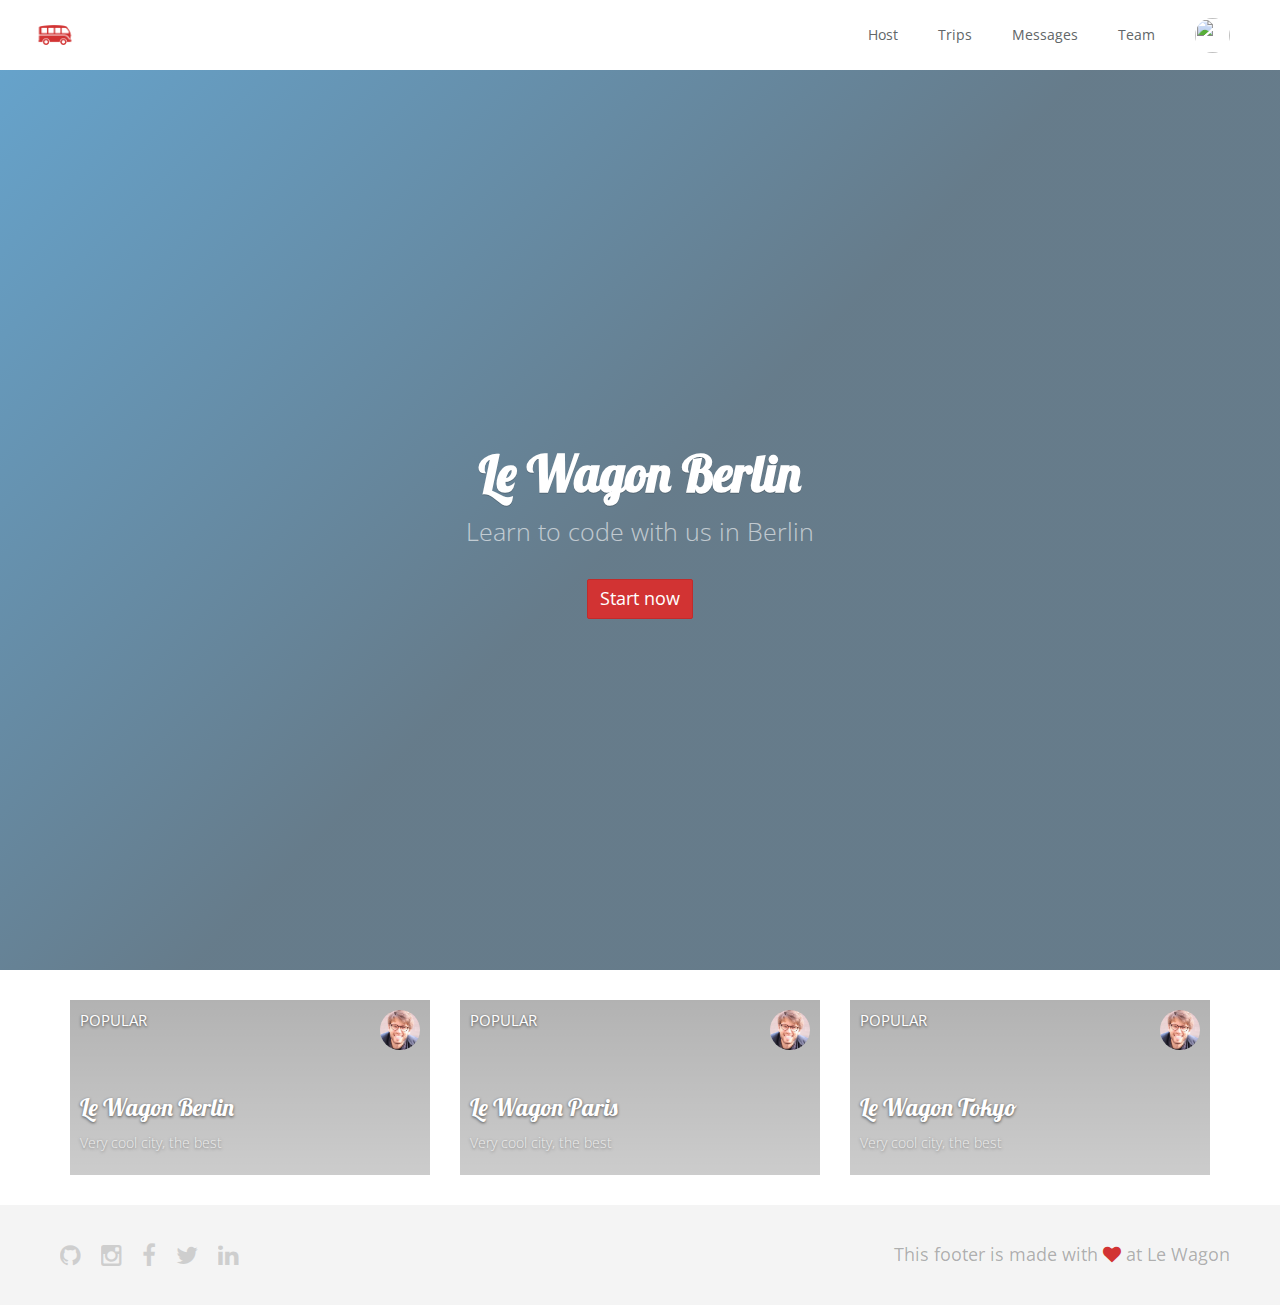
==== commit c7c7517b: "Automated commit at 2017-10-02 04:01:18 UTC by middleman-deploy 2.0.0-alpha" ====
--- a/index.html
+++ b/index.html
@@ -7,7 +7,7 @@
           content="width=device-width, initial-scale=1, shrink-to-fit=no">
     <!-- Use the title from a page's frontmatter if it has one -->
     <title>Le Wagon - Middleman</title>
-    <link href="stylesheets/application-a218eea1.css" rel="stylesheet" />
+    <link href="stylesheets/application-3961bb2b.css" rel="stylesheet" />
     <script src="javascripts/application-93de88c9.js"></script>
     <link href="images/favicon-f15af148.png" rel="icon" type="image/png" />
   </head>
@@ -68,7 +68,7 @@
         <div class="banner-content">
           <h1>Le Wagon Berlin</h1>
           <p>Learn to code with us in Berlin</p>
-          <a class="btn btn-primary btn-lg">Start now</a>
+          <a class="btn btn-primary">Start now</a>
         </div>
       </div>
     </div>
--- a/stylesheets/application-3961bb2b.css
+++ b/stylesheets/application-3961bb2b.css
@@ -0,0 +1,8 @@
+@import url("https://fonts.googleapis.com/css?family=Open+Sans:400,300,700|Raleway:400,100,300,700,500");@import url("https://fonts.googleapis.com/css?family=Lobster");/*!
+ * Bootstrap v3.3.7 (http://getbootstrap.com)
+ * Copyright 2011-2016 Twitter, Inc.
+ * Licensed under MIT (https://github.com/twbs/bootstrap/blob/master/LICENSE)
+ *//*! normalize.css v3.0.3 | MIT License | github.com/necolas/normalize.css */html{font-family:sans-serif;-ms-text-size-adjust:100%;-webkit-text-size-adjust:100%}body{margin:0}article,aside,details,figcaption,figure,footer,header,hgroup,main,menu,nav,section,summary{display:block}audio,canvas,progress,video{display:inline-block;vertical-align:baseline}audio:not([controls]){display:none;height:0}[hidden],template{display:none}a{background-color:transparent}a:active,a:hover{outline:0}abbr[title]{border-bottom:1px dotted}b,strong{font-weight:bold}dfn{font-style:italic}h1{font-size:2em;margin:0.67em 0}mark{background:#ff0;color:#000}small{font-size:80%}sub,sup{font-size:75%;line-height:0;position:relative;vertical-align:baseline}sup{top:-0.5em}sub{bottom:-0.25em}img{border:0}svg:not(:root){overflow:hidden}figure{margin:1em 40px}hr{-webkit-box-sizing:content-box;box-sizing:content-box;height:0}pre{overflow:auto}code,kbd,pre,samp{font-family:monospace, monospace;font-size:1em}button,input,optgroup,select,textarea{color:inherit;font:inherit;margin:0}button{overflow:visible}button,select{text-transform:none}button,html input[type="button"],input[type="reset"],input[type="submit"]{-webkit-appearance:button;cursor:pointer}button[disabled],html input[disabled]{cursor:default}button::-moz-focus-inner,input::-moz-focus-inner{border:0;padding:0}input{line-height:normal}input[type="checkbox"],input[type="radio"]{-webkit-box-sizing:border-box;box-sizing:border-box;padding:0}input[type="number"]::-webkit-inner-spin-button,input[type="number"]::-webkit-outer-spin-button{height:auto}input[type="search"]{-webkit-appearance:textfield;-webkit-box-sizing:content-box;box-sizing:content-box}input[type="search"]::-webkit-search-cancel-button,input[type="search"]::-webkit-search-decoration{-webkit-appearance:none}fieldset{border:1px solid #c0c0c0;margin:0 2px;padding:0.35em 0.625em 0.75em}legend{border:0;padding:0}textarea{overflow:auto}optgroup{font-weight:bold}table{border-collapse:collapse;border-spacing:0}td,th{padding:0}/*! Source: https://github.com/h5bp/html5-boilerplate/blob/master/src/css/main.css */@media print{*,*:before,*:after{background:transparent !important;color:#000 !important;-webkit-box-shadow:none !important;box-shadow:none !important;text-shadow:none !important}a,a:visited{text-decoration:underline}a[href]:after{content:" (" attr(href) ")"}abbr[title]:after{content:" (" attr(title) ")"}a[href^="#"]:after,a[href^="javascript:"]:after{content:""}pre,blockquote{border:1px solid #999;page-break-inside:avoid}thead{display:table-header-group}tr,img{page-break-inside:avoid}img{max-width:100% !important}p,h2,h3{orphans:3;widows:3}h2,h3{page-break-after:avoid}.navbar{display:none}.btn>.caret,.dropup>.btn>.caret{border-top-color:#000 !important}.label{border:1px solid #000}.table{border-collapse:collapse !important}.table td,.table th{background-color:#fff !important}.table-bordered th,.table-bordered td{border:1px solid #ddd !important}}@font-face{font-family:'Glyphicons Halflings';src:url("../assets/bootstrap/glyphicons-halflings-regular-86b6f62b.eot");src:url("../assets/bootstrap/glyphicons-halflings-regular-86b6f62b.eot?#iefix") format("embedded-opentype"),url("../assets/bootstrap/glyphicons-halflings-regular-ca35b697.woff2") format("woff2"),url("../assets/bootstrap/glyphicons-halflings-regular-278e49a8.woff") format("woff"),url("../assets/bootstrap/glyphicons-halflings-regular-44bc1850.ttf") format("truetype"),url("../assets/bootstrap/glyphicons-halflings-regular-de51a849.svg#glyphicons_halflingsregular") format("svg")}.glyphicon{position:relative;top:1px;display:inline-block;font-family:'Glyphicons Halflings';font-style:normal;font-weight:normal;line-height:1;-webkit-font-smoothing:antialiased;-moz-osx-font-smoothing:grayscale}.glyphicon-asterisk:before{content:"\002a"}.glyphicon-plus:before{content:"\002b"}.glyphicon-euro:before,.glyphicon-eur:before{content:"\20ac"}.glyphicon-minus:before{content:"\2212"}.glyphicon-cloud:before{content:"\2601"}.glyphicon-envelope:before{content:"\2709"}.glyphicon-pencil:before{content:"\270f"}.glyphicon-glass:before{content:"\e001"}.glyphicon-music:before{content:"\e002"}.glyphicon-search:before{content:"\e003"}.glyphicon-heart:before{content:"\e005"}.glyphicon-star:before{content:"\e006"}.glyphicon-star-empty:before{content:"\e007"}.glyphicon-user:before{content:"\e008"}.glyphicon-film:before{content:"\e009"}.glyphicon-th-large:before{content:"\e010"}.glyphicon-th:before{content:"\e011"}.glyphicon-th-list:before{content:"\e012"}.glyphicon-ok:before{content:"\e013"}.glyphicon-remove:before{content:"\e014"}.glyphicon-zoom-in:before{content:"\e015"}.glyphicon-zoom-out:before{content:"\e016"}.glyphicon-off:before{content:"\e017"}.glyphicon-signal:before{content:"\e018"}.glyphicon-cog:before{content:"\e019"}.glyphicon-trash:before{content:"\e020"}.glyphicon-home:before{content:"\e021"}.glyphicon-file:before{content:"\e022"}.glyphicon-time:before{content:"\e023"}.glyphicon-road:before{content:"\e024"}.glyphicon-download-alt:before{content:"\e025"}.glyphicon-download:before{content:"\e026"}.glyphicon-upload:before{content:"\e027"}.glyphicon-inbox:before{content:"\e028"}.glyphicon-play-circle:before{content:"\e029"}.glyphicon-repeat:before{content:"\e030"}.glyphicon-refresh:before{content:"\e031"}.glyphicon-list-alt:before{content:"\e032"}.glyphicon-lock:before{content:"\e033"}.glyphicon-flag:before{content:"\e034"}.glyphicon-headphones:before{content:"\e035"}.glyphicon-volume-off:before{content:"\e036"}.glyphicon-volume-down:before{content:"\e037"}.glyphicon-volume-up:before{content:"\e038"}.glyphicon-qrcode:before{content:"\e039"}.glyphicon-barcode:before{content:"\e040"}.glyphicon-tag:before{content:"\e041"}.glyphicon-tags:before{content:"\e042"}.glyphicon-book:before{content:"\e043"}.glyphicon-bookmark:before{content:"\e044"}.glyphicon-print:before{content:"\e045"}.glyphicon-camera:before{content:"\e046"}.glyphicon-font:before{content:"\e047"}.glyphicon-bold:before{content:"\e048"}.glyphicon-italic:before{content:"\e049"}.glyphicon-text-height:before{content:"\e050"}.glyphicon-text-width:before{content:"\e051"}.glyphicon-align-left:before{content:"\e052"}.glyphicon-align-center:before{content:"\e053"}.glyphicon-align-right:before{content:"\e054"}.glyphicon-align-justify:before{content:"\e055"}.glyphicon-list:before{content:"\e056"}.glyphicon-indent-left:before{content:"\e057"}.glyphicon-indent-right:before{content:"\e058"}.glyphicon-facetime-video:before{content:"\e059"}.glyphicon-picture:before{content:"\e060"}.glyphicon-map-marker:before{content:"\e062"}.glyphicon-adjust:before{content:"\e063"}.glyphicon-tint:before{content:"\e064"}.glyphicon-edit:before{content:"\e065"}.glyphicon-share:before{content:"\e066"}.glyphicon-check:before{content:"\e067"}.glyphicon-move:before{content:"\e068"}.glyphicon-step-backward:before{content:"\e069"}.glyphicon-fast-backward:before{content:"\e070"}.glyphicon-backward:before{content:"\e071"}.glyphicon-play:before{content:"\e072"}.glyphicon-pause:before{content:"\e073"}.glyphicon-stop:before{content:"\e074"}.glyphicon-forward:before{content:"\e075"}.glyphicon-fast-forward:before{content:"\e076"}.glyphicon-step-forward:before{content:"\e077"}.glyphicon-eject:before{content:"\e078"}.glyphicon-chevron-left:before{content:"\e079"}.glyphicon-chevron-right:before{content:"\e080"}.glyphicon-plus-sign:before{content:"\e081"}.glyphicon-minus-sign:before{content:"\e082"}.glyphicon-remove-sign:before{content:"\e083"}.glyphicon-ok-sign:before{content:"\e084"}.glyphicon-question-sign:before{content:"\e085"}.glyphicon-info-sign:before{content:"\e086"}.glyphicon-screenshot:before{content:"\e087"}.glyphicon-remove-circle:before{content:"\e088"}.glyphicon-ok-circle:before{content:"\e089"}.glyphicon-ban-circle:before{content:"\e090"}.glyphicon-arrow-left:before{content:"\e091"}.glyphicon-arrow-right:before{content:"\e092"}.glyphicon-arrow-up:before{content:"\e093"}.glyphicon-arrow-down:before{content:"\e094"}.glyphicon-share-alt:before{content:"\e095"}.glyphicon-resize-full:before{content:"\e096"}.glyphicon-resize-small:before{content:"\e097"}.glyphicon-exclamation-sign:before{content:"\e101"}.glyphicon-gift:before{content:"\e102"}.glyphicon-leaf:before{content:"\e103"}.glyphicon-fire:before{content:"\e104"}.glyphicon-eye-open:before{content:"\e105"}.glyphicon-eye-close:before{content:"\e106"}.glyphicon-warning-sign:before{content:"\e107"}.glyphicon-plane:before{content:"\e108"}.glyphicon-calendar:before{content:"\e109"}.glyphicon-random:before{content:"\e110"}.glyphicon-comment:before{content:"\e111"}.glyphicon-magnet:before{content:"\e112"}.glyphicon-chevron-up:before{content:"\e113"}.glyphicon-chevron-down:before{content:"\e114"}.glyphicon-retweet:before{content:"\e115"}.glyphicon-shopping-cart:before{content:"\e116"}.glyphicon-folder-close:before{content:"\e117"}.glyphicon-folder-open:before{content:"\e118"}.glyphicon-resize-vertical:before{content:"\e119"}.glyphicon-resize-horizontal:before{content:"\e120"}.glyphicon-hdd:before{content:"\e121"}.glyphicon-bullhorn:before{content:"\e122"}.glyphicon-bell:before{content:"\e123"}.glyphicon-certificate:before{content:"\e124"}.glyphicon-thumbs-up:before{content:"\e125"}.glyphicon-thumbs-down:before{content:"\e126"}.glyphicon-hand-right:before{content:"\e127"}.glyphicon-hand-left:before{content:"\e128"}.glyphicon-hand-up:before{content:"\e129"}.glyphicon-hand-down:before{content:"\e130"}.glyphicon-circle-arrow-right:before{content:"\e131"}.glyphicon-circle-arrow-left:before{content:"\e132"}.glyphicon-circle-arrow-up:before{content:"\e133"}.glyphicon-circle-arrow-down:before{content:"\e134"}.glyphicon-globe:before{content:"\e135"}.glyphicon-wrench:before{content:"\e136"}.glyphicon-tasks:before{content:"\e137"}.glyphicon-filter:before{content:"\e138"}.glyphicon-briefcase:before{content:"\e139"}.glyphicon-fullscreen:before{content:"\e140"}.glyphicon-dashboard:before{content:"\e141"}.glyphicon-paperclip:before{content:"\e142"}.glyphicon-heart-empty:before{content:"\e143"}.glyphicon-link:before{content:"\e144"}.glyphicon-phone:before{content:"\e145"}.glyphicon-pushpin:before{content:"\e146"}.glyphicon-usd:before{content:"\e148"}.glyphicon-gbp:before{content:"\e149"}.glyphicon-sort:before{content:"\e150"}.glyphicon-sort-by-alphabet:before{content:"\e151"}.glyphicon-sort-by-alphabet-alt:before{content:"\e152"}.glyphicon-sort-by-order:before{content:"\e153"}.glyphicon-sort-by-order-alt:before{content:"\e154"}.glyphicon-sort-by-attributes:before{content:"\e155"}.glyphicon-sort-by-attributes-alt:before{content:"\e156"}.glyphicon-unchecked:before{content:"\e157"}.glyphicon-expand:before{content:"\e158"}.glyphicon-collapse-down:before{content:"\e159"}.glyphicon-collapse-up:before{content:"\e160"}.glyphicon-log-in:before{content:"\e161"}.glyphicon-flash:before{content:"\e162"}.glyphicon-log-out:before{content:"\e163"}.glyphicon-new-window:before{content:"\e164"}.glyphicon-record:before{content:"\e165"}.glyphicon-save:before{content:"\e166"}.glyphicon-open:before{content:"\e167"}.glyphicon-saved:before{content:"\e168"}.glyphicon-import:before{content:"\e169"}.glyphicon-export:before{content:"\e170"}.glyphicon-send:before{content:"\e171"}.glyphicon-floppy-disk:before{content:"\e172"}.glyphicon-floppy-saved:before{content:"\e173"}.glyphicon-floppy-remove:before{content:"\e174"}.glyphicon-floppy-save:before{content:"\e175"}.glyphicon-floppy-open:before{content:"\e176"}.glyphicon-credit-card:before{content:"\e177"}.glyphicon-transfer:before{content:"\e178"}.glyphicon-cutlery:before{content:"\e179"}.glyphicon-header:before{content:"\e180"}.glyphicon-compressed:before{content:"\e181"}.glyphicon-earphone:before{content:"\e182"}.glyphicon-phone-alt:before{content:"\e183"}.glyphicon-tower:before{content:"\e184"}.glyphicon-stats:before{content:"\e185"}.glyphicon-sd-video:before{content:"\e186"}.glyphicon-hd-video:before{content:"\e187"}.glyphicon-subtitles:before{content:"\e188"}.glyphicon-sound-stereo:before{content:"\e189"}.glyphicon-sound-dolby:before{content:"\e190"}.glyphicon-sound-5-1:before{content:"\e191"}.glyphicon-sound-6-1:before{content:"\e192"}.glyphicon-sound-7-1:before{content:"\e193"}.glyphicon-copyright-mark:before{content:"\e194"}.glyphicon-registration-mark:before{content:"\e195"}.glyphicon-cloud-download:before{content:"\e197"}.glyphicon-cloud-upload:before{content:"\e198"}.glyphicon-tree-conifer:before{content:"\e199"}.glyphicon-tree-deciduous:before{content:"\e200"}.glyphicon-cd:before{content:"\e201"}.glyphicon-save-file:before{content:"\e202"}.glyphicon-open-file:before{content:"\e203"}.glyphicon-level-up:before{content:"\e204"}.glyphicon-copy:before{content:"\e205"}.glyphicon-paste:before{content:"\e206"}.glyphicon-alert:before{content:"\e209"}.glyphicon-equalizer:before{content:"\e210"}.glyphicon-king:before{content:"\e211"}.glyphicon-queen:before{content:"\e212"}.glyphicon-pawn:before{content:"\e213"}.glyphicon-bishop:before{content:"\e214"}.glyphicon-knight:before{content:"\e215"}.glyphicon-baby-formula:before{content:"\e216"}.glyphicon-tent:before{content:"\26fa"}.glyphicon-blackboard:before{content:"\e218"}.glyphicon-bed:before{content:"\e219"}.glyphicon-apple:before{content:"\f8ff"}.glyphicon-erase:before{content:"\e221"}.glyphicon-hourglass:before{content:"\231b"}.glyphicon-lamp:before{content:"\e223"}.glyphicon-duplicate:before{content:"\e224"}.glyphicon-piggy-bank:before{content:"\e225"}.glyphicon-scissors:before{content:"\e226"}.glyphicon-bitcoin:before{content:"\e227"}.glyphicon-btc:before{content:"\e227"}.glyphicon-xbt:before{content:"\e227"}.glyphicon-yen:before{content:"\00a5"}.glyphicon-jpy:before{content:"\00a5"}.glyphicon-ruble:before{content:"\20bd"}.glyphicon-rub:before{content:"\20bd"}.glyphicon-scale:before{content:"\e230"}.glyphicon-ice-lolly:before{content:"\e231"}.glyphicon-ice-lolly-tasted:before{content:"\e232"}.glyphicon-education:before{content:"\e233"}.glyphicon-option-horizontal:before{content:"\e234"}.glyphicon-option-vertical:before{content:"\e235"}.glyphicon-menu-hamburger:before{content:"\e236"}.glyphicon-modal-window:before{content:"\e237"}.glyphicon-oil:before{content:"\e238"}.glyphicon-grain:before{content:"\e239"}.glyphicon-sunglasses:before{content:"\e240"}.glyphicon-text-size:before{content:"\e241"}.glyphicon-text-color:before{content:"\e242"}.glyphicon-text-background:before{content:"\e243"}.glyphicon-object-align-top:before{content:"\e244"}.glyphicon-object-align-bottom:before{content:"\e245"}.glyphicon-object-align-horizontal:before{content:"\e246"}.glyphicon-object-align-left:before{content:"\e247"}.glyphicon-object-align-vertical:before{content:"\e248"}.glyphicon-object-align-right:before{content:"\e249"}.glyphicon-triangle-right:before{content:"\e250"}.glyphicon-triangle-left:before{content:"\e251"}.glyphicon-triangle-bottom:before{content:"\e252"}.glyphicon-triangle-top:before{content:"\e253"}.glyphicon-console:before{content:"\e254"}.glyphicon-superscript:before{content:"\e255"}.glyphicon-subscript:before{content:"\e256"}.glyphicon-menu-left:before{content:"\e257"}.glyphicon-menu-right:before{content:"\e258"}.glyphicon-menu-down:before{content:"\e259"}.glyphicon-menu-up:before{content:"\e260"}*{-webkit-box-sizing:border-box;box-sizing:border-box}*:before,*:after{-webkit-box-sizing:border-box;box-sizing:border-box}html{font-size:10px;-webkit-tap-highlight-color:transparent}body{font-family:"Open Sans", "Helvetica", "sans-serif";font-size:18px;line-height:1.42857143;color:#333333;background-color:#F4F4F4}input,button,select,textarea{font-family:inherit;font-size:inherit;line-height:inherit}a{color:#d23333;text-decoration:none}a:hover,a:focus{color:#972121;text-decoration:underline}a:focus{outline:5px auto -webkit-focus-ring-color;outline-offset:-2px}figure{margin:0}img{vertical-align:middle}.img-responsive{display:block;max-width:100%;height:auto}.img-rounded{border-radius:2px}.img-thumbnail{padding:4px;line-height:1.42857143;background-color:#F4F4F4;border:1px solid #ddd;border-radius:2px;-webkit-transition:all 0.2s ease-in-out;transition:all 0.2s ease-in-out;display:inline-block;max-width:100%;height:auto}.img-circle{border-radius:50%}hr{margin-top:25px;margin-bottom:25px;border:0;border-top:1px solid #eeeeee}.sr-only{position:absolute;width:1px;height:1px;margin:-1px;padding:0;overflow:hidden;clip:rect(0, 0, 0, 0);border:0}.sr-only-focusable:active,.sr-only-focusable:focus{position:static;width:auto;height:auto;margin:0;overflow:visible;clip:auto}[role="button"]{cursor:pointer}h1,h2,h3,h4,h5,h6,.h1,.h2,.h3,.h4,.h5,.h6{font-family:"Lobster", cursive;font-weight:500;line-height:1.1;color:inherit}h1 small,h1 .small,h2 small,h2 .small,h3 small,h3 .small,h4 small,h4 .small,h5 small,h5 .small,h6 small,h6 .small,.h1 small,.h1 .small,.h2 small,.h2 .small,.h3 small,.h3 .small,.h4 small,.h4 .small,.h5 small,.h5 .small,.h6 small,.h6 .small{font-weight:normal;line-height:1;color:#777777}h1,.h1,h2,.h2,h3,.h3{margin-top:25px;margin-bottom:12.5px}h1 small,h1 .small,.h1 small,.h1 .small,h2 small,h2 .small,.h2 small,.h2 .small,h3 small,h3 .small,.h3 small,.h3 .small{font-size:65%}h4,.h4,h5,.h5,h6,.h6{margin-top:12.5px;margin-bottom:12.5px}h4 small,h4 .small,.h4 small,.h4 .small,h5 small,h5 .small,.h5 small,.h5 .small,h6 small,h6 .small,.h6 small,.h6 .small{font-size:75%}h1,.h1{font-size:46px}h2,.h2{font-size:38px}h3,.h3{font-size:31px}h4,.h4{font-size:23px}h5,.h5{font-size:18px}h6,.h6{font-size:16px}p{margin:0 0 12.5px}.lead{margin-bottom:25px;font-size:20px;font-weight:300;line-height:1.4}@media (min-width: 768px){.lead{font-size:27px}}small,.small{font-size:88%}mark,.mark{background-color:#fcf8e3;padding:.2em}.text-left{text-align:left}.text-right{text-align:right}.text-center{text-align:center}.text-justify{text-align:justify}.text-nowrap{white-space:nowrap}.text-lowercase{text-transform:lowercase}.text-uppercase,.initialism{text-transform:uppercase}.text-capitalize{text-transform:capitalize}.text-muted{color:#777777}.text-primary{color:#d23333}a.text-primary:hover,a.text-primary:focus{color:#ac2626}.text-success{color:#3c763d}a.text-success:hover,a.text-success:focus{color:#2b542c}.text-info{color:#31708f}a.text-info:hover,a.text-info:focus{color:#245269}.text-warning{color:#8a6d3b}a.text-warning:hover,a.text-warning:focus{color:#66512c}.text-danger{color:#a94442}a.text-danger:hover,a.text-danger:focus{color:#843534}.bg-primary{color:#fff}.bg-primary{background-color:#d23333}a.bg-primary:hover,a.bg-primary:focus{background-color:#ac2626}.bg-success{background-color:#dff0d8}a.bg-success:hover,a.bg-success:focus{background-color:#c1e2b3}.bg-info{background-color:#d9edf7}a.bg-info:hover,a.bg-info:focus{background-color:#afd9ee}.bg-warning{background-color:#fcf8e3}a.bg-warning:hover,a.bg-warning:focus{background-color:#f7ecb5}.bg-danger{background-color:#f2dede}a.bg-danger:hover,a.bg-danger:focus{background-color:#e4b9b9}.page-header{padding-bottom:11.5px;margin:50px 0 25px;border-bottom:1px solid #eeeeee}ul,ol{margin-top:0;margin-bottom:12.5px}ul ul,ul ol,ol ul,ol ol{margin-bottom:0}.list-unstyled{padding-left:0;list-style:none}.list-inline{padding-left:0;list-style:none;margin-left:-5px}.list-inline>li{display:inline-block;padding-left:5px;padding-right:5px}dl{margin-top:0;margin-bottom:25px}dt,dd{line-height:1.42857143}dt{font-weight:bold}dd{margin-left:0}.dl-horizontal dd:before,.dl-horizontal dd:after{content:" ";display:table}.dl-horizontal dd:after{clear:both}@media (min-width: 768px){.dl-horizontal dt{float:left;width:160px;clear:left;text-align:right;overflow:hidden;text-overflow:ellipsis;white-space:nowrap}.dl-horizontal dd{margin-left:180px}}abbr[title],abbr[data-original-title]{cursor:help;border-bottom:1px dotted #777777}.initialism{font-size:90%}blockquote{padding:12.5px 25px;margin:0 0 25px;font-size:22.5px;border-left:5px solid #eeeeee}blockquote p:last-child,blockquote ul:last-child,blockquote ol:last-child{margin-bottom:0}blockquote footer,blockquote small,blockquote .small{display:block;font-size:80%;line-height:1.42857143;color:#777777}blockquote footer:before,blockquote small:before,blockquote .small:before{content:'\2014 \00A0'}.blockquote-reverse,blockquote.pull-right{padding-right:15px;padding-left:0;border-right:5px solid #eeeeee;border-left:0;text-align:right}.blockquote-reverse footer:before,.blockquote-reverse small:before,.blockquote-reverse .small:before,blockquote.pull-right footer:before,blockquote.pull-right small:before,blockquote.pull-right .small:before{content:''}.blockquote-reverse footer:after,.blockquote-reverse small:after,.blockquote-reverse .small:after,blockquote.pull-right footer:after,blockquote.pull-right small:after,blockquote.pull-right .small:after{content:'\00A0 \2014'}address{margin-bottom:25px;font-style:normal;line-height:1.42857143}code,kbd,pre,samp{font-family:Menlo, Monaco, Consolas, "Courier New", monospace}code{padding:2px 4px;font-size:90%;color:#c7254e;background-color:#f9f2f4;border-radius:2px}kbd{padding:2px 4px;font-size:90%;color:#fff;background-color:#333;border-radius:2px;-webkit-box-shadow:inset 0 -1px 0 rgba(0,0,0,0.25);box-shadow:inset 0 -1px 0 rgba(0,0,0,0.25)}kbd kbd{padding:0;font-size:100%;font-weight:bold;-webkit-box-shadow:none;box-shadow:none}pre{display:block;padding:12px;margin:0 0 12.5px;font-size:17px;line-height:1.42857143;word-break:break-all;word-wrap:break-word;color:#333333;background-color:#f5f5f5;border:1px solid #ccc;border-radius:2px}pre code{padding:0;font-size:inherit;color:inherit;white-space:pre-wrap;background-color:transparent;border-radius:0}.pre-scrollable{max-height:340px;overflow-y:scroll}.container{margin-right:auto;margin-left:auto;padding-left:15px;padding-right:15px}.container:before,.container:after{content:" ";display:table}.container:after{clear:both}@media (min-width: 768px){.container{width:750px}}@media (min-width: 992px){.container{width:970px}}@media (min-width: 1200px){.container{width:1170px}}.container-fluid{margin-right:auto;margin-left:auto;padding-left:15px;padding-right:15px}.container-fluid:before,.container-fluid:after{content:" ";display:table}.container-fluid:after{clear:both}.row{margin-left:-15px;margin-right:-15px}.row:before,.row:after{content:" ";display:table}.row:after{clear:both}.col-xs-1,.col-sm-1,.col-md-1,.col-lg-1,.col-xs-2,.col-sm-2,.col-md-2,.col-lg-2,.col-xs-3,.col-sm-3,.col-md-3,.col-lg-3,.col-xs-4,.col-sm-4,.col-md-4,.col-lg-4,.col-xs-5,.col-sm-5,.col-md-5,.col-lg-5,.col-xs-6,.col-sm-6,.col-md-6,.col-lg-6,.col-xs-7,.col-sm-7,.col-md-7,.col-lg-7,.col-xs-8,.col-sm-8,.col-md-8,.col-lg-8,.col-xs-9,.col-sm-9,.col-md-9,.col-lg-9,.col-xs-10,.col-sm-10,.col-md-10,.col-lg-10,.col-xs-11,.col-sm-11,.col-md-11,.col-lg-11,.col-xs-12,.col-sm-12,.col-md-12,.col-lg-12{position:relative;min-height:1px;padding-left:15px;padding-right:15px}.col-xs-1,.col-xs-2,.col-xs-3,.col-xs-4,.col-xs-5,.col-xs-6,.col-xs-7,.col-xs-8,.col-xs-9,.col-xs-10,.col-xs-11,.col-xs-12{float:left}.col-xs-1{width:8.33333333%}.col-xs-2{width:16.66666667%}.col-xs-3{width:25%}.col-xs-4{width:33.33333333%}.col-xs-5{width:41.66666667%}.col-xs-6{width:50%}.col-xs-7{width:58.33333333%}.col-xs-8{width:66.66666667%}.col-xs-9{width:75%}.col-xs-10{width:83.33333333%}.col-xs-11{width:91.66666667%}.col-xs-12{width:100%}.col-xs-pull-0{right:auto}.col-xs-pull-1{right:8.33333333%}.col-xs-pull-2{right:16.66666667%}.col-xs-pull-3{right:25%}.col-xs-pull-4{right:33.33333333%}.col-xs-pull-5{right:41.66666667%}.col-xs-pull-6{right:50%}.col-xs-pull-7{right:58.33333333%}.col-xs-pull-8{right:66.66666667%}.col-xs-pull-9{right:75%}.col-xs-pull-10{right:83.33333333%}.col-xs-pull-11{right:91.66666667%}.col-xs-pull-12{right:100%}.col-xs-push-0{left:auto}.col-xs-push-1{left:8.33333333%}.col-xs-push-2{left:16.66666667%}.col-xs-push-3{left:25%}.col-xs-push-4{left:33.33333333%}.col-xs-push-5{left:41.66666667%}.col-xs-push-6{left:50%}.col-xs-push-7{left:58.33333333%}.col-xs-push-8{left:66.66666667%}.col-xs-push-9{left:75%}.col-xs-push-10{left:83.33333333%}.col-xs-push-11{left:91.66666667%}.col-xs-push-12{left:100%}.col-xs-offset-0{margin-left:0%}.col-xs-offset-1{margin-left:8.33333333%}.col-xs-offset-2{margin-left:16.66666667%}.col-xs-offset-3{margin-left:25%}.col-xs-offset-4{margin-left:33.33333333%}.col-xs-offset-5{margin-left:41.66666667%}.col-xs-offset-6{margin-left:50%}.col-xs-offset-7{margin-left:58.33333333%}.col-xs-offset-8{margin-left:66.66666667%}.col-xs-offset-9{margin-left:75%}.col-xs-offset-10{margin-left:83.33333333%}.col-xs-offset-11{margin-left:91.66666667%}.col-xs-offset-12{margin-left:100%}@media (min-width: 768px){.col-sm-1,.col-sm-2,.col-sm-3,.col-sm-4,.col-sm-5,.col-sm-6,.col-sm-7,.col-sm-8,.col-sm-9,.col-sm-10,.col-sm-11,.col-sm-12{float:left}.col-sm-1{width:8.33333333%}.col-sm-2{width:16.66666667%}.col-sm-3{width:25%}.col-sm-4{width:33.33333333%}.col-sm-5{width:41.66666667%}.col-sm-6{width:50%}.col-sm-7{width:58.33333333%}.col-sm-8{width:66.66666667%}.col-sm-9{width:75%}.col-sm-10{width:83.33333333%}.col-sm-11{width:91.66666667%}.col-sm-12{width:100%}.col-sm-pull-0{right:auto}.col-sm-pull-1{right:8.33333333%}.col-sm-pull-2{right:16.66666667%}.col-sm-pull-3{right:25%}.col-sm-pull-4{right:33.33333333%}.col-sm-pull-5{right:41.66666667%}.col-sm-pull-6{right:50%}.col-sm-pull-7{right:58.33333333%}.col-sm-pull-8{right:66.66666667%}.col-sm-pull-9{right:75%}.col-sm-pull-10{right:83.33333333%}.col-sm-pull-11{right:91.66666667%}.col-sm-pull-12{right:100%}.col-sm-push-0{left:auto}.col-sm-push-1{left:8.33333333%}.col-sm-push-2{left:16.66666667%}.col-sm-push-3{left:25%}.col-sm-push-4{left:33.33333333%}.col-sm-push-5{left:41.66666667%}.col-sm-push-6{left:50%}.col-sm-push-7{left:58.33333333%}.col-sm-push-8{left:66.66666667%}.col-sm-push-9{left:75%}.col-sm-push-10{left:83.33333333%}.col-sm-push-11{left:91.66666667%}.col-sm-push-12{left:100%}.col-sm-offset-0{margin-left:0%}.col-sm-offset-1{margin-left:8.33333333%}.col-sm-offset-2{margin-left:16.66666667%}.col-sm-offset-3{margin-left:25%}.col-sm-offset-4{margin-left:33.33333333%}.col-sm-offset-5{margin-left:41.66666667%}.col-sm-offset-6{margin-left:50%}.col-sm-offset-7{margin-left:58.33333333%}.col-sm-offset-8{margin-left:66.66666667%}.col-sm-offset-9{margin-left:75%}.col-sm-offset-10{margin-left:83.33333333%}.col-sm-offset-11{margin-left:91.66666667%}.col-sm-offset-12{margin-left:100%}}@media (min-width: 992px){.col-md-1,.col-md-2,.col-md-3,.col-md-4,.col-md-5,.col-md-6,.col-md-7,.col-md-8,.col-md-9,.col-md-10,.col-md-11,.col-md-12{float:left}.col-md-1{width:8.33333333%}.col-md-2{width:16.66666667%}.col-md-3{width:25%}.col-md-4{width:33.33333333%}.col-md-5{width:41.66666667%}.col-md-6{width:50%}.col-md-7{width:58.33333333%}.col-md-8{width:66.66666667%}.col-md-9{width:75%}.col-md-10{width:83.33333333%}.col-md-11{width:91.66666667%}.col-md-12{width:100%}.col-md-pull-0{right:auto}.col-md-pull-1{right:8.33333333%}.col-md-pull-2{right:16.66666667%}.col-md-pull-3{right:25%}.col-md-pull-4{right:33.33333333%}.col-md-pull-5{right:41.66666667%}.col-md-pull-6{right:50%}.col-md-pull-7{right:58.33333333%}.col-md-pull-8{right:66.66666667%}.col-md-pull-9{right:75%}.col-md-pull-10{right:83.33333333%}.col-md-pull-11{right:91.66666667%}.col-md-pull-12{right:100%}.col-md-push-0{left:auto}.col-md-push-1{left:8.33333333%}.col-md-push-2{left:16.66666667%}.col-md-push-3{left:25%}.col-md-push-4{left:33.33333333%}.col-md-push-5{left:41.66666667%}.col-md-push-6{left:50%}.col-md-push-7{left:58.33333333%}.col-md-push-8{left:66.66666667%}.col-md-push-9{left:75%}.col-md-push-10{left:83.33333333%}.col-md-push-11{left:91.66666667%}.col-md-push-12{left:100%}.col-md-offset-0{margin-left:0%}.col-md-offset-1{margin-left:8.33333333%}.col-md-offset-2{margin-left:16.66666667%}.col-md-offset-3{margin-left:25%}.col-md-offset-4{margin-left:33.33333333%}.col-md-offset-5{margin-left:41.66666667%}.col-md-offset-6{margin-left:50%}.col-md-offset-7{margin-left:58.33333333%}.col-md-offset-8{margin-left:66.66666667%}.col-md-offset-9{margin-left:75%}.col-md-offset-10{margin-left:83.33333333%}.col-md-offset-11{margin-left:91.66666667%}.col-md-offset-12{margin-left:100%}}@media (min-width: 1200px){.col-lg-1,.col-lg-2,.col-lg-3,.col-lg-4,.col-lg-5,.col-lg-6,.col-lg-7,.col-lg-8,.col-lg-9,.col-lg-10,.col-lg-11,.col-lg-12{float:left}.col-lg-1{width:8.33333333%}.col-lg-2{width:16.66666667%}.col-lg-3{width:25%}.col-lg-4{width:33.33333333%}.col-lg-5{width:41.66666667%}.col-lg-6{width:50%}.col-lg-7{width:58.33333333%}.col-lg-8{width:66.66666667%}.col-lg-9{width:75%}.col-lg-10{width:83.33333333%}.col-lg-11{width:91.66666667%}.col-lg-12{width:100%}.col-lg-pull-0{right:auto}.col-lg-pull-1{right:8.33333333%}.col-lg-pull-2{right:16.66666667%}.col-lg-pull-3{right:25%}.col-lg-pull-4{right:33.33333333%}.col-lg-pull-5{right:41.66666667%}.col-lg-pull-6{right:50%}.col-lg-pull-7{right:58.33333333%}.col-lg-pull-8{right:66.66666667%}.col-lg-pull-9{right:75%}.col-lg-pull-10{right:83.33333333%}.col-lg-pull-11{right:91.66666667%}.col-lg-pull-12{right:100%}.col-lg-push-0{left:auto}.col-lg-push-1{left:8.33333333%}.col-lg-push-2{left:16.66666667%}.col-lg-push-3{left:25%}.col-lg-push-4{left:33.33333333%}.col-lg-push-5{left:41.66666667%}.col-lg-push-6{left:50%}.col-lg-push-7{left:58.33333333%}.col-lg-push-8{left:66.66666667%}.col-lg-push-9{left:75%}.col-lg-push-10{left:83.33333333%}.col-lg-push-11{left:91.66666667%}.col-lg-push-12{left:100%}.col-lg-offset-0{margin-left:0%}.col-lg-offset-1{margin-left:8.33333333%}.col-lg-offset-2{margin-left:16.66666667%}.col-lg-offset-3{margin-left:25%}.col-lg-offset-4{margin-left:33.33333333%}.col-lg-offset-5{margin-left:41.66666667%}.col-lg-offset-6{margin-left:50%}.col-lg-offset-7{margin-left:58.33333333%}.col-lg-offset-8{margin-left:66.66666667%}.col-lg-offset-9{margin-left:75%}.col-lg-offset-10{margin-left:83.33333333%}.col-lg-offset-11{margin-left:91.66666667%}.col-lg-offset-12{margin-left:100%}}table{background-color:transparent}caption{padding-top:8px;padding-bottom:8px;color:#777777;text-align:left}th{text-align:left}.table{width:100%;max-width:100%;margin-bottom:25px}.table>thead>tr>th,.table>thead>tr>td,.table>tbody>tr>th,.table>tbody>tr>td,.table>tfoot>tr>th,.table>tfoot>tr>td{padding:8px;line-height:1.42857143;vertical-align:top;border-top:1px solid #ddd}.table>thead>tr>th{vertical-align:bottom;border-bottom:2px solid #ddd}.table>caption+thead>tr:first-child>th,.table>caption+thead>tr:first-child>td,.table>colgroup+thead>tr:first-child>th,.table>colgroup+thead>tr:first-child>td,.table>thead:first-child>tr:first-child>th,.table>thead:first-child>tr:first-child>td{border-top:0}.table>tbody+tbody{border-top:2px solid #ddd}.table .table{background-color:#F4F4F4}.table-condensed>thead>tr>th,.table-condensed>thead>tr>td,.table-condensed>tbody>tr>th,.table-condensed>tbody>tr>td,.table-condensed>tfoot>tr>th,.table-condensed>tfoot>tr>td{padding:5px}.table-bordered{border:1px solid #ddd}.table-bordered>thead>tr>th,.table-bordered>thead>tr>td,.table-bordered>tbody>tr>th,.table-bordered>tbody>tr>td,.table-bordered>tfoot>tr>th,.table-bordered>tfoot>tr>td{border:1px solid #ddd}.table-bordered>thead>tr>th,.table-bordered>thead>tr>td{border-bottom-width:2px}.table-striped>tbody>tr:nth-of-type(odd){background-color:#f9f9f9}.table-hover>tbody>tr:hover{background-color:#f5f5f5}table col[class*="col-"]{position:static;float:none;display:table-column}table td[class*="col-"],table th[class*="col-"]{position:static;float:none;display:table-cell}.table>thead>tr>td.active,.table>thead>tr>th.active,.table>thead>tr.active>td,.table>thead>tr.active>th,.table>tbody>tr>td.active,.table>tbody>tr>th.active,.table>tbody>tr.active>td,.table>tbody>tr.active>th,.table>tfoot>tr>td.active,.table>tfoot>tr>th.active,.table>tfoot>tr.active>td,.table>tfoot>tr.active>th{background-color:#f5f5f5}.table-hover>tbody>tr>td.active:hover,.table-hover>tbody>tr>th.active:hover,.table-hover>tbody>tr.active:hover>td,.table-hover>tbody>tr:hover>.active,.table-hover>tbody>tr.active:hover>th{background-color:#e8e8e8}.table>thead>tr>td.success,.table>thead>tr>th.success,.table>thead>tr.success>td,.table>thead>tr.success>th,.table>tbody>tr>td.success,.table>tbody>tr>th.success,.table>tbody>tr.success>td,.table>tbody>tr.success>th,.table>tfoot>tr>td.success,.table>tfoot>tr>th.success,.table>tfoot>tr.success>td,.table>tfoot>tr.success>th{background-color:#dff0d8}.table-hover>tbody>tr>td.success:hover,.table-hover>tbody>tr>th.success:hover,.table-hover>tbody>tr.success:hover>td,.table-hover>tbody>tr:hover>.success,.table-hover>tbody>tr.success:hover>th{background-color:#d0e9c6}.table>thead>tr>td.info,.table>thead>tr>th.info,.table>thead>tr.info>td,.table>thead>tr.info>th,.table>tbody>tr>td.info,.table>tbody>tr>th.info,.table>tbody>tr.info>td,.table>tbody>tr.info>th,.table>tfoot>tr>td.info,.table>tfoot>tr>th.info,.table>tfoot>tr.info>td,.table>tfoot>tr.info>th{background-color:#d9edf7}.table-hover>tbody>tr>td.info:hover,.table-hover>tbody>tr>th.info:hover,.table-hover>tbody>tr.info:hover>td,.table-hover>tbody>tr:hover>.info,.table-hover>tbody>tr.info:hover>th{background-color:#c4e3f3}.table>thead>tr>td.warning,.table>thead>tr>th.warning,.table>thead>tr.warning>td,.table>thead>tr.warning>th,.table>tbody>tr>td.warning,.table>tbody>tr>th.warning,.table>tbody>tr.warning>td,.table>tbody>tr.warning>th,.table>tfoot>tr>td.warning,.table>tfoot>tr>th.warning,.table>tfoot>tr.warning>td,.table>tfoot>tr.warning>th{background-color:#fcf8e3}.table-hover>tbody>tr>td.warning:hover,.table-hover>tbody>tr>th.warning:hover,.table-hover>tbody>tr.warning:hover>td,.table-hover>tbody>tr:hover>.warning,.table-hover>tbody>tr.warning:hover>th{background-color:#faf2cc}.table>thead>tr>td.danger,.table>thead>tr>th.danger,.table>thead>tr.danger>td,.table>thead>tr.danger>th,.table>tbody>tr>td.danger,.table>tbody>tr>th.danger,.table>tbody>tr.danger>td,.table>tbody>tr.danger>th,.table>tfoot>tr>td.danger,.table>tfoot>tr>th.danger,.table>tfoot>tr.danger>td,.table>tfoot>tr.danger>th{background-color:#f2dede}.table-hover>tbody>tr>td.danger:hover,.table-hover>tbody>tr>th.danger:hover,.table-hover>tbody>tr.danger:hover>td,.table-hover>tbody>tr:hover>.danger,.table-hover>tbody>tr.danger:hover>th{background-color:#ebcccc}.table-responsive{overflow-x:auto;min-height:0.01%}@media screen and (max-width: 767px){.table-responsive{width:100%;margin-bottom:18.75px;overflow-y:hidden;-ms-overflow-style:-ms-autohiding-scrollbar;border:1px solid #ddd}.table-responsive>.table{margin-bottom:0}.table-responsive>.table>thead>tr>th,.table-responsive>.table>thead>tr>td,.table-responsive>.table>tbody>tr>th,.table-responsive>.table>tbody>tr>td,.table-responsive>.table>tfoot>tr>th,.table-responsive>.table>tfoot>tr>td{white-space:nowrap}.table-responsive>.table-bordered{border:0}.table-responsive>.table-bordered>thead>tr>th:first-child,.table-responsive>.table-bordered>thead>tr>td:first-child,.table-responsive>.table-bordered>tbody>tr>th:first-child,.table-responsive>.table-bordered>tbody>tr>td:first-child,.table-responsive>.table-bordered>tfoot>tr>th:first-child,.table-responsive>.table-bordered>tfoot>tr>td:first-child{border-left:0}.table-responsive>.table-bordered>thead>tr>th:last-child,.table-responsive>.table-bordered>thead>tr>td:last-child,.table-responsive>.table-bordered>tbody>tr>th:last-child,.table-responsive>.table-bordered>tbody>tr>td:last-child,.table-responsive>.table-bordered>tfoot>tr>th:last-child,.table-responsive>.table-bordered>tfoot>tr>td:last-child{border-right:0}.table-responsive>.table-bordered>tbody>tr:last-child>th,.table-responsive>.table-bordered>tbody>tr:last-child>td,.table-responsive>.table-bordered>tfoot>tr:last-child>th,.table-responsive>.table-bordered>tfoot>tr:last-child>td{border-bottom:0}}fieldset{padding:0;margin:0;border:0;min-width:0}legend{display:block;width:100%;padding:0;margin-bottom:25px;font-size:27px;line-height:inherit;color:#333333;border:0;border-bottom:1px solid #e5e5e5}label{display:inline-block;max-width:100%;margin-bottom:5px;font-weight:bold}input[type="search"]{-webkit-box-sizing:border-box;box-sizing:border-box}input[type="radio"],input[type="checkbox"]{margin:4px 0 0;margin-top:1px \9;line-height:normal}input[type="file"]{display:block}input[type="range"]{display:block;width:100%}select[multiple],select[size]{height:auto}input[type="file"]:focus,input[type="radio"]:focus,input[type="checkbox"]:focus{outline:5px auto -webkit-focus-ring-color;outline-offset:-2px}output{display:block;padding-top:7px;font-size:18px;line-height:1.42857143;color:#000000}.form-control{display:block;width:100%;height:39px;padding:6px 12px;font-size:18px;line-height:1.42857143;color:#000000;background-color:#fff;background-image:none;border:1px solid #ccc;border-radius:2px;-webkit-box-shadow:inset 0 1px 1px rgba(0,0,0,0.075);box-shadow:inset 0 1px 1px rgba(0,0,0,0.075);-webkit-transition:border-color ease-in-out 0.15s, box-shadow ease-in-out 0.15s;-webkit-transition:border-color ease-in-out 0.15s, -webkit-box-shadow ease-in-out 0.15s;transition:border-color ease-in-out 0.15s, -webkit-box-shadow ease-in-out 0.15s;transition:border-color ease-in-out 0.15s, box-shadow ease-in-out 0.15s;transition:border-color ease-in-out 0.15s, box-shadow ease-in-out 0.15s, -webkit-box-shadow ease-in-out 0.15s}.form-control:focus{border-color:#66afe9;outline:0;-webkit-box-shadow:inset 0 1px 1px rgba(0,0,0,0.075),0 0 8px rgba(102,175,233,0.6);box-shadow:inset 0 1px 1px rgba(0,0,0,0.075),0 0 8px rgba(102,175,233,0.6)}.form-control::-moz-placeholder{color:#999;opacity:1}.form-control:-ms-input-placeholder{color:#999}.form-control::-webkit-input-placeholder{color:#999}.form-control::-ms-expand{border:0;background-color:transparent}.form-control[disabled],.form-control[readonly],fieldset[disabled] .form-control{background-color:#eeeeee;opacity:1}.form-control[disabled],fieldset[disabled] .form-control{cursor:not-allowed}textarea.form-control{height:auto}input[type="search"]{-webkit-appearance:none}@media screen and (-webkit-min-device-pixel-ratio: 0){input[type="date"].form-control,input[type="time"].form-control,input[type="datetime-local"].form-control,input[type="month"].form-control{line-height:39px}input[type="date"].input-sm,.input-group-sm>input[type="date"].form-control,.input-group-sm>input[type="date"].input-group-addon,.input-group-sm>.input-group-btn>input[type="date"].btn,.input-group-sm input[type="date"],input[type="time"].input-sm,.input-group-sm>input[type="time"].form-control,.input-group-sm>input[type="time"].input-group-addon,.input-group-sm>.input-group-btn>input[type="time"].btn,.input-group-sm input[type="time"],input[type="datetime-local"].input-sm,.input-group-sm>input[type="datetime-local"].form-control,.input-group-sm>input[type="datetime-local"].input-group-addon,.input-group-sm>.input-group-btn>input[type="datetime-local"].btn,.input-group-sm input[type="datetime-local"],input[type="month"].input-sm,.input-group-sm>input[type="month"].form-control,.input-group-sm>input[type="month"].input-group-addon,.input-group-sm>.input-group-btn>input[type="month"].btn,.input-group-sm input[type="month"]{line-height:36px}input[type="date"].input-lg,.input-group-lg>input[type="date"].form-control,.input-group-lg>input[type="date"].input-group-addon,.input-group-lg>.input-group-btn>input[type="date"].btn,.input-group-lg input[type="date"],input[type="time"].input-lg,.input-group-lg>input[type="time"].form-control,.input-group-lg>input[type="time"].input-group-addon,.input-group-lg>.input-group-btn>input[type="time"].btn,.input-group-lg input[type="time"],input[type="datetime-local"].input-lg,.input-group-lg>input[type="datetime-local"].form-control,.input-group-lg>input[type="datetime-local"].input-group-addon,.input-group-lg>.input-group-btn>input[type="datetime-local"].btn,.input-group-lg input[type="datetime-local"],input[type="month"].input-lg,.input-group-lg>input[type="month"].form-control,.input-group-lg>input[type="month"].input-group-addon,.input-group-lg>.input-group-btn>input[type="month"].btn,.input-group-lg input[type="month"]{line-height:53px}}.form-group{margin-bottom:15px}.radio,.checkbox{position:relative;display:block;margin-top:10px;margin-bottom:10px}.radio label,.checkbox label{min-height:25px;padding-left:20px;margin-bottom:0;font-weight:normal;cursor:pointer}.radio input[type="radio"],.radio-inline input[type="radio"],.checkbox input[type="checkbox"],.checkbox-inline input[type="checkbox"]{position:absolute;margin-left:-20px;margin-top:4px \9}.radio+.radio,.checkbox+.checkbox{margin-top:-5px}.radio-inline,.checkbox-inline{position:relative;display:inline-block;padding-left:20px;margin-bottom:0;vertical-align:middle;font-weight:normal;cursor:pointer}.radio-inline+.radio-inline,.checkbox-inline+.checkbox-inline{margin-top:0;margin-left:10px}input[type="radio"][disabled],input[type="radio"].disabled,fieldset[disabled] input[type="radio"],input[type="checkbox"][disabled],input[type="checkbox"].disabled,fieldset[disabled] input[type="checkbox"]{cursor:not-allowed}.radio-inline.disabled,fieldset[disabled] .radio-inline,.checkbox-inline.disabled,fieldset[disabled] .checkbox-inline{cursor:not-allowed}.radio.disabled label,fieldset[disabled] .radio label,.checkbox.disabled label,fieldset[disabled] .checkbox label{cursor:not-allowed}.form-control-static{padding-top:7px;padding-bottom:7px;margin-bottom:0;min-height:43px}.form-control-static.input-lg,.input-group-lg>.form-control-static.form-control,.input-group-lg>.form-control-static.input-group-addon,.input-group-lg>.input-group-btn>.form-control-static.btn,.form-control-static.input-sm,.input-group-sm>.form-control-static.form-control,.input-group-sm>.form-control-static.input-group-addon,.input-group-sm>.input-group-btn>.form-control-static.btn{padding-left:0;padding-right:0}.input-sm,.input-group-sm>.form-control,.input-group-sm>.input-group-addon,.input-group-sm>.input-group-btn>.btn{height:36px;padding:5px 10px;font-size:16px;line-height:1.5;border-radius:2px}select.input-sm,.input-group-sm>select.form-control,.input-group-sm>select.input-group-addon,.input-group-sm>.input-group-btn>select.btn{height:36px;line-height:36px}textarea.input-sm,.input-group-sm>textarea.form-control,.input-group-sm>textarea.input-group-addon,.input-group-sm>.input-group-btn>textarea.btn,select[multiple].input-sm,.input-group-sm>select[multiple].form-control,.input-group-sm>select[multiple].input-group-addon,.input-group-sm>.input-group-btn>select[multiple].btn{height:auto}.form-group-sm .form-control{height:36px;padding:5px 10px;font-size:16px;line-height:1.5;border-radius:2px}.form-group-sm select.form-control{height:36px;line-height:36px}.form-group-sm textarea.form-control,.form-group-sm select[multiple].form-control{height:auto}.form-group-sm .form-control-static{height:36px;min-height:41px;padding:6px 10px;font-size:16px;line-height:1.5}.input-lg,.input-group-lg>.form-control,.input-group-lg>.input-group-addon,.input-group-lg>.input-group-btn>.btn{height:53px;padding:10px 16px;font-size:23px;line-height:1.3333333;border-radius:2px}select.input-lg,.input-group-lg>select.form-control,.input-group-lg>select.input-group-addon,.input-group-lg>.input-group-btn>select.btn{height:53px;line-height:53px}textarea.input-lg,.input-group-lg>textarea.form-control,.input-group-lg>textarea.input-group-addon,.input-group-lg>.input-group-btn>textarea.btn,select[multiple].input-lg,.input-group-lg>select[multiple].form-control,.input-group-lg>select[multiple].input-group-addon,.input-group-lg>.input-group-btn>select[multiple].btn{height:auto}.form-group-lg .form-control{height:53px;padding:10px 16px;font-size:23px;line-height:1.3333333;border-radius:2px}.form-group-lg select.form-control{height:53px;line-height:53px}.form-group-lg textarea.form-control,.form-group-lg select[multiple].form-control{height:auto}.form-group-lg .form-control-static{height:53px;min-height:48px;padding:11px 16px;font-size:23px;line-height:1.3333333}.has-feedback{position:relative}.has-feedback .form-control{padding-right:48.75px}.form-control-feedback{position:absolute;top:0;right:0;z-index:2;display:block;width:39px;height:39px;line-height:39px;text-align:center;pointer-events:none}.input-lg+.form-control-feedback,.input-group-lg>.form-control+.form-control-feedback,.input-group-lg>.input-group-addon+.form-control-feedback,.input-group-lg>.input-group-btn>.btn+.form-control-feedback,.input-group-lg+.form-control-feedback,.form-group-lg .form-control+.form-control-feedback{width:53px;height:53px;line-height:53px}.input-sm+.form-control-feedback,.input-group-sm>.form-control+.form-control-feedback,.input-group-sm>.input-group-addon+.form-control-feedback,.input-group-sm>.input-group-btn>.btn+.form-control-feedback,.input-group-sm+.form-control-feedback,.form-group-sm .form-control+.form-control-feedback{width:36px;height:36px;line-height:36px}.has-success .help-block,.has-success .control-label,.has-success .radio,.has-success .checkbox,.has-success .radio-inline,.has-success .checkbox-inline,.has-success.radio label,.has-success.checkbox label,.has-success.radio-inline label,.has-success.checkbox-inline label{color:#3c763d}.has-success .form-control{border-color:#3c763d;-webkit-box-shadow:inset 0 1px 1px rgba(0,0,0,0.075);box-shadow:inset 0 1px 1px rgba(0,0,0,0.075)}.has-success .form-control:focus{border-color:#2b542c;-webkit-box-shadow:inset 0 1px 1px rgba(0,0,0,0.075),0 0 6px #67b168;box-shadow:inset 0 1px 1px rgba(0,0,0,0.075),0 0 6px #67b168}.has-success .input-group-addon{color:#3c763d;border-color:#3c763d;background-color:#dff0d8}.has-success .form-control-feedback{color:#3c763d}.has-warning .help-block,.has-warning .control-label,.has-warning .radio,.has-warning .checkbox,.has-warning .radio-inline,.has-warning .checkbox-inline,.has-warning.radio label,.has-warning.checkbox label,.has-warning.radio-inline label,.has-warning.checkbox-inline label{color:#8a6d3b}.has-warning .form-control{border-color:#8a6d3b;-webkit-box-shadow:inset 0 1px 1px rgba(0,0,0,0.075);box-shadow:inset 0 1px 1px rgba(0,0,0,0.075)}.has-warning .form-control:focus{border-color:#66512c;-webkit-box-shadow:inset 0 1px 1px rgba(0,0,0,0.075),0 0 6px #c0a16b;box-shadow:inset 0 1px 1px rgba(0,0,0,0.075),0 0 6px #c0a16b}.has-warning .input-group-addon{color:#8a6d3b;border-color:#8a6d3b;background-color:#fcf8e3}.has-warning .form-control-feedback{color:#8a6d3b}.has-error .help-block,.has-error .control-label,.has-error .radio,.has-error .checkbox,.has-error .radio-inline,.has-error .checkbox-inline,.has-error.radio label,.has-error.checkbox label,.has-error.radio-inline label,.has-error.checkbox-inline label{color:#a94442}.has-error .form-control{border-color:#a94442;-webkit-box-shadow:inset 0 1px 1px rgba(0,0,0,0.075);box-shadow:inset 0 1px 1px rgba(0,0,0,0.075)}.has-error .form-control:focus{border-color:#843534;-webkit-box-shadow:inset 0 1px 1px rgba(0,0,0,0.075),0 0 6px #ce8483;box-shadow:inset 0 1px 1px rgba(0,0,0,0.075),0 0 6px #ce8483}.has-error .input-group-addon{color:#a94442;border-color:#a94442;background-color:#f2dede}.has-error .form-control-feedback{color:#a94442}.has-feedback label ~ .form-control-feedback{top:30px}.has-feedback label.sr-only ~ .form-control-feedback{top:0}.help-block{display:block;margin-top:5px;margin-bottom:10px;color:#737373}@media (min-width: 768px){.form-inline .form-group{display:inline-block;margin-bottom:0;vertical-align:middle}.form-inline .form-control{display:inline-block;width:auto;vertical-align:middle}.form-inline .form-control-static{display:inline-block}.form-inline .input-group{display:inline-table;vertical-align:middle}.form-inline .input-group .input-group-addon,.form-inline .input-group .input-group-btn,.form-inline .input-group .form-control{width:auto}.form-inline .input-group>.form-control{width:100%}.form-inline .control-label{margin-bottom:0;vertical-align:middle}.form-inline .radio,.form-inline .checkbox{display:inline-block;margin-top:0;margin-bottom:0;vertical-align:middle}.form-inline .radio label,.form-inline .checkbox label{padding-left:0}.form-inline .radio input[type="radio"],.form-inline .checkbox input[type="checkbox"]{position:relative;margin-left:0}.form-inline .has-feedback .form-control-feedback{top:0}}.form-horizontal .radio,.form-horizontal .checkbox,.form-horizontal .radio-inline,.form-horizontal .checkbox-inline{margin-top:0;margin-bottom:0;padding-top:7px}.form-horizontal .radio,.form-horizontal .checkbox{min-height:32px}.form-horizontal .form-group{margin-left:-15px;margin-right:-15px}.form-horizontal .form-group:before,.form-horizontal .form-group:after{content:" ";display:table}.form-horizontal .form-group:after{clear:both}@media (min-width: 768px){.form-horizontal .control-label{text-align:right;margin-bottom:0;padding-top:7px}}.form-horizontal .has-feedback .form-control-feedback{right:15px}@media (min-width: 768px){.form-horizontal .form-group-lg .control-label{padding-top:11px;font-size:23px}}@media (min-width: 768px){.form-horizontal .form-group-sm .control-label{padding-top:6px;font-size:16px}}.btn{display:inline-block;margin-bottom:0;font-weight:normal;text-align:center;vertical-align:middle;-ms-touch-action:manipulation;touch-action:manipulation;cursor:pointer;background-image:none;border:1px solid transparent;white-space:nowrap;padding:6px 12px;font-size:18px;line-height:1.42857143;border-radius:2px;-webkit-user-select:none;-moz-user-select:none;-ms-user-select:none;user-select:none}.btn:focus,.btn.focus,.btn:active:focus,.btn:active.focus,.btn.active:focus,.btn.active.focus{outline:5px auto -webkit-focus-ring-color;outline-offset:-2px}.btn:hover,.btn:focus,.btn.focus{color:#333;text-decoration:none}.btn:active,.btn.active{outline:0;background-image:none;-webkit-box-shadow:inset 0 3px 5px rgba(0,0,0,0.125);box-shadow:inset 0 3px 5px rgba(0,0,0,0.125)}.btn.disabled,.btn[disabled],fieldset[disabled] .btn{cursor:not-allowed;opacity:0.65;filter:alpha(opacity=65);-webkit-box-shadow:none;box-shadow:none}a.btn.disabled,fieldset[disabled] a.btn{pointer-events:none}.btn-default{color:#333;background-color:#fff;border-color:#ccc}.btn-default:focus,.btn-default.focus{color:#333;background-color:#e6e6e6;border-color:#8c8c8c}.btn-default:hover{color:#333;background-color:#e6e6e6;border-color:#adadad}.btn-default:active,.btn-default.active,.open>.btn-default.dropdown-toggle{color:#333;background-color:#e6e6e6;border-color:#adadad}.btn-default:active:hover,.btn-default:active:focus,.btn-default:active.focus,.btn-default.active:hover,.btn-default.active:focus,.btn-default.active.focus,.open>.btn-default.dropdown-toggle:hover,.open>.btn-default.dropdown-toggle:focus,.open>.btn-default.dropdown-toggle.focus{color:#333;background-color:#d4d4d4;border-color:#8c8c8c}.btn-default:active,.btn-default.active,.open>.btn-default.dropdown-toggle{background-image:none}.btn-default.disabled:hover,.btn-default.disabled:focus,.btn-default.disabled.focus,.btn-default[disabled]:hover,.btn-default[disabled]:focus,.btn-default[disabled].focus,fieldset[disabled] .btn-default:hover,fieldset[disabled] .btn-default:focus,fieldset[disabled] .btn-default.focus{background-color:#fff;border-color:#ccc}.btn-default .badge{color:#fff;background-color:#333}.btn-primary{color:#fff;background-color:#d23333;border-color:#c12b2b}.btn-primary:focus,.btn-primary.focus{color:#fff;background-color:#ac2626;border-color:#581414}.btn-primary:hover{color:#fff;background-color:#ac2626;border-color:#8f2020}.btn-primary:active,.btn-primary.active,.open>.btn-primary.dropdown-toggle{color:#fff;background-color:#ac2626;border-color:#8f2020}.btn-primary:active:hover,.btn-primary:active:focus,.btn-primary:active.focus,.btn-primary.active:hover,.btn-primary.active:focus,.btn-primary.active.focus,.open>.btn-primary.dropdown-toggle:hover,.open>.btn-primary.dropdown-toggle:focus,.open>.btn-primary.dropdown-toggle.focus{color:#fff;background-color:#8f2020;border-color:#581414}.btn-primary:active,.btn-primary.active,.open>.btn-primary.dropdown-toggle{background-image:none}.btn-primary.disabled:hover,.btn-primary.disabled:focus,.btn-primary.disabled.focus,.btn-primary[disabled]:hover,.btn-primary[disabled]:focus,.btn-primary[disabled].focus,fieldset[disabled] .btn-primary:hover,fieldset[disabled] .btn-primary:focus,fieldset[disabled] .btn-primary.focus{background-color:#d23333;border-color:#c12b2b}.btn-primary .badge{color:#d23333;background-color:#fff}.btn-success{color:#fff;background-color:#32B796;border-color:#2da386}.btn-success:focus,.btn-success.focus{color:#fff;background-color:#278f75;border-color:#113f34}.btn-success:hover{color:#fff;background-color:#278f75;border-color:#1f735e}.btn-success:active,.btn-success.active,.open>.btn-success.dropdown-toggle{color:#fff;background-color:#278f75;border-color:#1f735e}.btn-success:active:hover,.btn-success:active:focus,.btn-success:active.focus,.btn-success.active:hover,.btn-success.active:focus,.btn-success.active.focus,.open>.btn-success.dropdown-toggle:hover,.open>.btn-success.dropdown-toggle:focus,.open>.btn-success.dropdown-toggle.focus{color:#fff;background-color:#1f735e;border-color:#113f34}.btn-success:active,.btn-success.active,.open>.btn-success.dropdown-toggle{background-image:none}.btn-success.disabled:hover,.btn-success.disabled:focus,.btn-success.disabled.focus,.btn-success[disabled]:hover,.btn-success[disabled]:focus,.btn-success[disabled].focus,fieldset[disabled] .btn-success:hover,fieldset[disabled] .btn-success:focus,fieldset[disabled] .btn-success.focus{background-color:#32B796;border-color:#2da386}.btn-success .badge{color:#32B796;background-color:#fff}.btn-info{color:#fff;background-color:#FDB631;border-color:#fdad18}.btn-info:focus,.btn-info.focus{color:#fff;background-color:#f9a302;border-color:#946101}.btn-info:hover{color:#fff;background-color:#f9a302;border-color:#d58c02}.btn-info:active,.btn-info.active,.open>.btn-info.dropdown-toggle{color:#fff;background-color:#f9a302;border-color:#d58c02}.btn-info:active:hover,.btn-info:active:focus,.btn-info:active.focus,.btn-info.active:hover,.btn-info.active:focus,.btn-info.active.focus,.open>.btn-info.dropdown-toggle:hover,.open>.btn-info.dropdown-toggle:focus,.open>.btn-info.dropdown-toggle.focus{color:#fff;background-color:#d58c02;border-color:#946101}.btn-info:active,.btn-info.active,.open>.btn-info.dropdown-toggle{background-image:none}.btn-info.disabled:hover,.btn-info.disabled:focus,.btn-info.disabled.focus,.btn-info[disabled]:hover,.btn-info[disabled]:focus,.btn-info[disabled].focus,fieldset[disabled] .btn-info:hover,fieldset[disabled] .btn-info:focus,fieldset[disabled] .btn-info.focus{background-color:#FDB631;border-color:#fdad18}.btn-info .badge{color:#FDB631;background-color:#fff}.btn-warning{color:#fff;background-color:#E67E22;border-color:#d67118}.btn-warning:focus,.btn-warning.focus{color:#fff;background-color:#bf6516;border-color:#64350b}.btn-warning:hover{color:#fff;background-color:#bf6516;border-color:#9f5412}.btn-warning:active,.btn-warning.active,.open>.btn-warning.dropdown-toggle{color:#fff;background-color:#bf6516;border-color:#9f5412}.btn-warning:active:hover,.btn-warning:active:focus,.btn-warning:active.focus,.btn-warning.active:hover,.btn-warning.active:focus,.btn-warning.active.focus,.open>.btn-warning.dropdown-toggle:hover,.open>.btn-warning.dropdown-toggle:focus,.open>.btn-warning.dropdown-toggle.focus{color:#fff;background-color:#9f5412;border-color:#64350b}.btn-warning:active,.btn-warning.active,.open>.btn-warning.dropdown-toggle{background-image:none}.btn-warning.disabled:hover,.btn-warning.disabled:focus,.btn-warning.disabled.focus,.btn-warning[disabled]:hover,.btn-warning[disabled]:focus,.btn-warning[disabled].focus,fieldset[disabled] .btn-warning:hover,fieldset[disabled] .btn-warning:focus,fieldset[disabled] .btn-warning.focus{background-color:#E67E22;border-color:#d67118}.btn-warning .badge{color:#E67E22;background-color:#fff}.btn-danger{color:#fff;background-color:#d23333;border-color:#c12b2b}.btn-danger:focus,.btn-danger.focus{color:#fff;background-color:#ac2626;border-color:#581414}.btn-danger:hover{color:#fff;background-color:#ac2626;border-color:#8f2020}.btn-danger:active,.btn-danger.active,.open>.btn-danger.dropdown-toggle{color:#fff;background-color:#ac2626;border-color:#8f2020}.btn-danger:active:hover,.btn-danger:active:focus,.btn-danger:active.focus,.btn-danger.active:hover,.btn-danger.active:focus,.btn-danger.active.focus,.open>.btn-danger.dropdown-toggle:hover,.open>.btn-danger.dropdown-toggle:focus,.open>.btn-danger.dropdown-toggle.focus{color:#fff;background-color:#8f2020;border-color:#581414}.btn-danger:active,.btn-danger.active,.open>.btn-danger.dropdown-toggle{background-image:none}.btn-danger.disabled:hover,.btn-danger.disabled:focus,.btn-danger.disabled.focus,.btn-danger[disabled]:hover,.btn-danger[disabled]:focus,.btn-danger[disabled].focus,fieldset[disabled] .btn-danger:hover,fieldset[disabled] .btn-danger:focus,fieldset[disabled] .btn-danger.focus{background-color:#d23333;border-color:#c12b2b}.btn-danger .badge{color:#d23333;background-color:#fff}.btn-link{color:#d23333;font-weight:normal;border-radius:0}.btn-link,.btn-link:active,.btn-link.active,.btn-link[disabled],fieldset[disabled] .btn-link{background-color:transparent;-webkit-box-shadow:none;box-shadow:none}.btn-link,.btn-link:hover,.btn-link:focus,.btn-link:active{border-color:transparent}.btn-link:hover,.btn-link:focus{color:#972121;text-decoration:underline;background-color:transparent}.btn-link[disabled]:hover,.btn-link[disabled]:focus,fieldset[disabled] .btn-link:hover,fieldset[disabled] .btn-link:focus{color:#777777;text-decoration:none}.btn-lg,.btn-group-lg>.btn{padding:10px 16px;font-size:23px;line-height:1.3333333;border-radius:2px}.btn-sm,.btn-group-sm>.btn{padding:5px 10px;font-size:16px;line-height:1.5;border-radius:2px}.btn-xs,.btn-group-xs>.btn{padding:1px 5px;font-size:16px;line-height:1.5;border-radius:2px}.btn-block{display:block;width:100%}.btn-block+.btn-block{margin-top:5px}input[type="submit"].btn-block,input[type="reset"].btn-block,input[type="button"].btn-block{width:100%}.fade{opacity:0;-webkit-transition:opacity 0.15s linear;transition:opacity 0.15s linear}.fade.in{opacity:1}.collapse{display:none}.collapse.in{display:block}tr.collapse.in{display:table-row}tbody.collapse.in{display:table-row-group}.collapsing{position:relative;height:0;overflow:hidden;-webkit-transition-property:height, visibility;transition-property:height, visibility;-webkit-transition-duration:0.35s;transition-duration:0.35s;-webkit-transition-timing-function:ease;transition-timing-function:ease}.caret{display:inline-block;width:0;height:0;margin-left:2px;vertical-align:middle;border-top:4px dashed;border-top:4px solid \9;border-right:4px solid transparent;border-left:4px solid transparent}.dropup,.dropdown{position:relative}.dropdown-toggle:focus{outline:0}.dropdown-menu{position:absolute;top:100%;left:0;z-index:1000;display:none;float:left;min-width:160px;padding:5px 0;margin:2px 0 0;list-style:none;font-size:18px;text-align:left;background-color:#fff;border:1px solid #ccc;border:1px solid rgba(0,0,0,0.15);border-radius:2px;-webkit-box-shadow:0 6px 12px rgba(0,0,0,0.175);box-shadow:0 6px 12px rgba(0,0,0,0.175);background-clip:padding-box}.dropdown-menu.pull-right{right:0;left:auto}.dropdown-menu .divider{height:1px;margin:11.5px 0;overflow:hidden;background-color:#e5e5e5}.dropdown-menu>li>a{display:block;padding:3px 20px;clear:both;font-weight:normal;line-height:1.42857143;color:#333333;white-space:nowrap}.dropdown-menu>li>a:hover,.dropdown-menu>li>a:focus{text-decoration:none;color:#262626;background-color:#f5f5f5}.dropdown-menu>.active>a,.dropdown-menu>.active>a:hover,.dropdown-menu>.active>a:focus{color:#fff;text-decoration:none;outline:0;background-color:#d23333}.dropdown-menu>.disabled>a,.dropdown-menu>.disabled>a:hover,.dropdown-menu>.disabled>a:focus{color:#777777}.dropdown-menu>.disabled>a:hover,.dropdown-menu>.disabled>a:focus{text-decoration:none;background-color:transparent;background-image:none;filter:progid:DXImageTransform.Microsoft.gradient(enabled = false);cursor:not-allowed}.open>.dropdown-menu{display:block}.open>a{outline:0}.dropdown-menu-right{left:auto;right:0}.dropdown-menu-left{left:0;right:auto}.dropdown-header{display:block;padding:3px 20px;font-size:16px;line-height:1.42857143;color:#777777;white-space:nowrap}.dropdown-backdrop{position:fixed;left:0;right:0;bottom:0;top:0;z-index:990}.pull-right>.dropdown-menu{right:0;left:auto}.dropup .caret,.navbar-fixed-bottom .dropdown .caret{border-top:0;border-bottom:4px dashed;border-bottom:4px solid \9;content:""}.dropup .dropdown-menu,.navbar-fixed-bottom .dropdown .dropdown-menu{top:auto;bottom:100%;margin-bottom:2px}@media (min-width: 768px){.navbar-right .dropdown-menu{right:0;left:auto}.navbar-right .dropdown-menu-left{left:0;right:auto}}.btn-group,.btn-group-vertical{position:relative;display:inline-block;vertical-align:middle}.btn-group>.btn,.btn-group-vertical>.btn{position:relative;float:left}.btn-group>.btn:hover,.btn-group>.btn:focus,.btn-group>.btn:active,.btn-group>.btn.active,.btn-group-vertical>.btn:hover,.btn-group-vertical>.btn:focus,.btn-group-vertical>.btn:active,.btn-group-vertical>.btn.active{z-index:2}.btn-group .btn+.btn,.btn-group .btn+.btn-group,.btn-group .btn-group+.btn,.btn-group .btn-group+.btn-group{margin-left:-1px}.btn-toolbar{margin-left:-5px}.btn-toolbar:before,.btn-toolbar:after{content:" ";display:table}.btn-toolbar:after{clear:both}.btn-toolbar .btn,.btn-toolbar .btn-group,.btn-toolbar .input-group{float:left}.btn-toolbar>.btn,.btn-toolbar>.btn-group,.btn-toolbar>.input-group{margin-left:5px}.btn-group>.btn:not(:first-child):not(:last-child):not(.dropdown-toggle){border-radius:0}.btn-group>.btn:first-child{margin-left:0}.btn-group>.btn:first-child:not(:last-child):not(.dropdown-toggle){border-bottom-right-radius:0;border-top-right-radius:0}.btn-group>.btn:last-child:not(:first-child),.btn-group>.dropdown-toggle:not(:first-child){border-bottom-left-radius:0;border-top-left-radius:0}.btn-group>.btn-group{float:left}.btn-group>.btn-group:not(:first-child):not(:last-child)>.btn{border-radius:0}.btn-group>.btn-group:first-child:not(:last-child)>.btn:last-child,.btn-group>.btn-group:first-child:not(:last-child)>.dropdown-toggle{border-bottom-right-radius:0;border-top-right-radius:0}.btn-group>.btn-group:last-child:not(:first-child)>.btn:first-child{border-bottom-left-radius:0;border-top-left-radius:0}.btn-group .dropdown-toggle:active,.btn-group.open .dropdown-toggle{outline:0}.btn-group>.btn+.dropdown-toggle{padding-left:8px;padding-right:8px}.btn-group>.btn-lg+.dropdown-toggle,.btn-group-lg.btn-group>.btn+.dropdown-toggle{padding-left:12px;padding-right:12px}.btn-group.open .dropdown-toggle{-webkit-box-shadow:inset 0 3px 5px rgba(0,0,0,0.125);box-shadow:inset 0 3px 5px rgba(0,0,0,0.125)}.btn-group.open .dropdown-toggle.btn-link{-webkit-box-shadow:none;box-shadow:none}.btn .caret{margin-left:0}.btn-lg .caret,.btn-group-lg>.btn .caret{border-width:5px 5px 0;border-bottom-width:0}.dropup .btn-lg .caret,.dropup .btn-group-lg>.btn .caret{border-width:0 5px 5px}.btn-group-vertical>.btn,.btn-group-vertical>.btn-group,.btn-group-vertical>.btn-group>.btn{display:block;float:none;width:100%;max-width:100%}.btn-group-vertical>.btn-group:before,.btn-group-vertical>.btn-group:after{content:" ";display:table}.btn-group-vertical>.btn-group:after{clear:both}.btn-group-vertical>.btn-group>.btn{float:none}.btn-group-vertical>.btn+.btn,.btn-group-vertical>.btn+.btn-group,.btn-group-vertical>.btn-group+.btn,.btn-group-vertical>.btn-group+.btn-group{margin-top:-1px;margin-left:0}.btn-group-vertical>.btn:not(:first-child):not(:last-child){border-radius:0}.btn-group-vertical>.btn:first-child:not(:last-child){border-top-right-radius:2px;border-top-left-radius:2px;border-bottom-right-radius:0;border-bottom-left-radius:0}.btn-group-vertical>.btn:last-child:not(:first-child){border-top-right-radius:0;border-top-left-radius:0;border-bottom-right-radius:2px;border-bottom-left-radius:2px}.btn-group-vertical>.btn-group:not(:first-child):not(:last-child)>.btn{border-radius:0}.btn-group-vertical>.btn-group:first-child:not(:last-child)>.btn:last-child,.btn-group-vertical>.btn-group:first-child:not(:last-child)>.dropdown-toggle{border-bottom-right-radius:0;border-bottom-left-radius:0}.btn-group-vertical>.btn-group:last-child:not(:first-child)>.btn:first-child{border-top-right-radius:0;border-top-left-radius:0}.btn-group-justified{display:table;width:100%;table-layout:fixed;border-collapse:separate}.btn-group-justified>.btn,.btn-group-justified>.btn-group{float:none;display:table-cell;width:1%}.btn-group-justified>.btn-group .btn{width:100%}.btn-group-justified>.btn-group .dropdown-menu{left:auto}[data-toggle="buttons"]>.btn input[type="radio"],[data-toggle="buttons"]>.btn input[type="checkbox"],[data-toggle="buttons"]>.btn-group>.btn input[type="radio"],[data-toggle="buttons"]>.btn-group>.btn input[type="checkbox"]{position:absolute;clip:rect(0, 0, 0, 0);pointer-events:none}.input-group{position:relative;display:table;border-collapse:separate}.input-group[class*="col-"]{float:none;padding-left:0;padding-right:0}.input-group .form-control{position:relative;z-index:2;float:left;width:100%;margin-bottom:0}.input-group .form-control:focus{z-index:3}.input-group-addon,.input-group-btn,.input-group .form-control{display:table-cell}.input-group-addon:not(:first-child):not(:last-child),.input-group-btn:not(:first-child):not(:last-child),.input-group .form-control:not(:first-child):not(:last-child){border-radius:0}.input-group-addon,.input-group-btn{width:1%;white-space:nowrap;vertical-align:middle}.input-group-addon{padding:6px 12px;font-size:18px;font-weight:normal;line-height:1;color:#000000;text-align:center;background-color:#eeeeee;border:1px solid #ccc;border-radius:2px}.input-group-addon.input-sm,.input-group-sm>.input-group-addon,.input-group-sm>.input-group-btn>.input-group-addon.btn{padding:5px 10px;font-size:16px;border-radius:2px}.input-group-addon.input-lg,.input-group-lg>.input-group-addon,.input-group-lg>.input-group-btn>.input-group-addon.btn{padding:10px 16px;font-size:23px;border-radius:2px}.input-group-addon input[type="radio"],.input-group-addon input[type="checkbox"]{margin-top:0}.input-group .form-control:first-child,.input-group-addon:first-child,.input-group-btn:first-child>.btn,.input-group-btn:first-child>.btn-group>.btn,.input-group-btn:first-child>.dropdown-toggle,.input-group-btn:last-child>.btn:not(:last-child):not(.dropdown-toggle),.input-group-btn:last-child>.btn-group:not(:last-child)>.btn{border-bottom-right-radius:0;border-top-right-radius:0}.input-group-addon:first-child{border-right:0}.input-group .form-control:last-child,.input-group-addon:last-child,.input-group-btn:last-child>.btn,.input-group-btn:last-child>.btn-group>.btn,.input-group-btn:last-child>.dropdown-toggle,.input-group-btn:first-child>.btn:not(:first-child),.input-group-btn:first-child>.btn-group:not(:first-child)>.btn{border-bottom-left-radius:0;border-top-left-radius:0}.input-group-addon:last-child{border-left:0}.input-group-btn{position:relative;font-size:0;white-space:nowrap}.input-group-btn>.btn{position:relative}.input-group-btn>.btn+.btn{margin-left:-1px}.input-group-btn>.btn:hover,.input-group-btn>.btn:focus,.input-group-btn>.btn:active{z-index:2}.input-group-btn:first-child>.btn,.input-group-btn:first-child>.btn-group{margin-right:-1px}.input-group-btn:last-child>.btn,.input-group-btn:last-child>.btn-group{z-index:2;margin-left:-1px}.nav{margin-bottom:0;padding-left:0;list-style:none}.nav:before,.nav:after{content:" ";display:table}.nav:after{clear:both}.nav>li{position:relative;display:block}.nav>li>a{position:relative;display:block;padding:10px 15px}.nav>li>a:hover,.nav>li>a:focus{text-decoration:none;background-color:#eeeeee}.nav>li.disabled>a{color:#777777}.nav>li.disabled>a:hover,.nav>li.disabled>a:focus{color:#777777;text-decoration:none;background-color:transparent;cursor:not-allowed}.nav .open>a,.nav .open>a:hover,.nav .open>a:focus{background-color:#eeeeee;border-color:#d23333}.nav .nav-divider{height:1px;margin:11.5px 0;overflow:hidden;background-color:#e5e5e5}.nav>li>a>img{max-width:none}.nav-tabs{border-bottom:1px solid #ddd}.nav-tabs>li{float:left;margin-bottom:-1px}.nav-tabs>li>a{margin-right:2px;line-height:1.42857143;border:1px solid transparent;border-radius:2px 2px 0 0}.nav-tabs>li>a:hover{border-color:#eeeeee #eeeeee #ddd}.nav-tabs>li.active>a,.nav-tabs>li.active>a:hover,.nav-tabs>li.active>a:focus{color:#000000;background-color:#F4F4F4;border:1px solid #ddd;border-bottom-color:transparent;cursor:default}.nav-pills>li{float:left}.nav-pills>li>a{border-radius:2px}.nav-pills>li+li{margin-left:2px}.nav-pills>li.active>a,.nav-pills>li.active>a:hover,.nav-pills>li.active>a:focus{color:#fff;background-color:#d23333}.nav-stacked>li{float:none}.nav-stacked>li+li{margin-top:2px;margin-left:0}.nav-justified,.nav-tabs.nav-justified{width:100%}.nav-justified>li,.nav-tabs.nav-justified>li{float:none}.nav-justified>li>a,.nav-tabs.nav-justified>li>a{text-align:center;margin-bottom:5px}.nav-justified>.dropdown .dropdown-menu{top:auto;left:auto}@media (min-width: 768px){.nav-justified>li,.nav-tabs.nav-justified>li{display:table-cell;width:1%}.nav-justified>li>a,.nav-tabs.nav-justified>li>a{margin-bottom:0}}.nav-tabs-justified,.nav-tabs.nav-justified{border-bottom:0}.nav-tabs-justified>li>a,.nav-tabs.nav-justified>li>a{margin-right:0;border-radius:2px}.nav-tabs-justified>.active>a,.nav-tabs.nav-justified>.active>a,.nav-tabs-justified>.active>a:hover,.nav-tabs.nav-justified>.active>a:hover,.nav-tabs-justified>.active>a:focus,.nav-tabs.nav-justified>.active>a:focus{border:1px solid #ddd}@media (min-width: 768px){.nav-tabs-justified>li>a,.nav-tabs.nav-justified>li>a{border-bottom:1px solid #ddd;border-radius:2px 2px 0 0}.nav-tabs-justified>.active>a,.nav-tabs.nav-justified>.active>a,.nav-tabs-justified>.active>a:hover,.nav-tabs.nav-justified>.active>a:hover,.nav-tabs-justified>.active>a:focus,.nav-tabs.nav-justified>.active>a:focus{border-bottom-color:#F4F4F4}}.tab-content>.tab-pane{display:none}.tab-content>.active{display:block}.nav-tabs .dropdown-menu{margin-top:-1px;border-top-right-radius:0;border-top-left-radius:0}.navbar{position:relative;min-height:50px;margin-bottom:25px;border:1px solid transparent}.navbar:before,.navbar:after{content:" ";display:table}.navbar:after{clear:both}@media (min-width: 768px){.navbar{border-radius:2px}}.navbar-header:before,.navbar-header:after{content:" ";display:table}.navbar-header:after{clear:both}@media (min-width: 768px){.navbar-header{float:left}}.navbar-collapse{overflow-x:visible;padding-right:15px;padding-left:15px;border-top:1px solid transparent;-webkit-box-shadow:inset 0 1px 0 rgba(255,255,255,0.1);box-shadow:inset 0 1px 0 rgba(255,255,255,0.1);-webkit-overflow-scrolling:touch}.navbar-collapse:before,.navbar-collapse:after{content:" ";display:table}.navbar-collapse:after{clear:both}.navbar-collapse.in{overflow-y:auto}@media (min-width: 768px){.navbar-collapse{width:auto;border-top:0;-webkit-box-shadow:none;box-shadow:none}.navbar-collapse.collapse{display:block !important;height:auto !important;padding-bottom:0;overflow:visible !important}.navbar-collapse.in{overflow-y:visible}.navbar-fixed-top .navbar-collapse,.navbar-static-top .navbar-collapse,.navbar-fixed-bottom .navbar-collapse{padding-left:0;padding-right:0}}.navbar-fixed-top .navbar-collapse,.navbar-fixed-bottom .navbar-collapse{max-height:340px}@media (max-device-width: 480px) and (orientation: landscape){.navbar-fixed-top .navbar-collapse,.navbar-fixed-bottom .navbar-collapse{max-height:200px}}.container>.navbar-header,.container>.navbar-collapse,.container-fluid>.navbar-header,.container-fluid>.navbar-collapse{margin-right:-15px;margin-left:-15px}@media (min-width: 768px){.container>.navbar-header,.container>.navbar-collapse,.container-fluid>.navbar-header,.container-fluid>.navbar-collapse{margin-right:0;margin-left:0}}.navbar-static-top{z-index:1000;border-width:0 0 1px}@media (min-width: 768px){.navbar-static-top{border-radius:0}}.navbar-fixed-top,.navbar-fixed-bottom{position:fixed;right:0;left:0;z-index:1030}@media (min-width: 768px){.navbar-fixed-top,.navbar-fixed-bottom{border-radius:0}}.navbar-fixed-top{top:0;border-width:0 0 1px}.navbar-fixed-bottom{bottom:0;margin-bottom:0;border-width:1px 0 0}.navbar-brand{float:left;padding:12.5px 15px;font-size:23px;line-height:25px;height:50px}.navbar-brand:hover,.navbar-brand:focus{text-decoration:none}.navbar-brand>img{display:block}@media (min-width: 768px){.navbar>.container .navbar-brand,.navbar>.container-fluid .navbar-brand{margin-left:-15px}}.navbar-toggle{position:relative;float:right;margin-right:15px;padding:9px 10px;margin-top:8px;margin-bottom:8px;background-color:transparent;background-image:none;border:1px solid transparent;border-radius:2px}.navbar-toggle:focus{outline:0}.navbar-toggle .icon-bar{display:block;width:22px;height:2px;border-radius:1px}.navbar-toggle .icon-bar+.icon-bar{margin-top:4px}@media (min-width: 768px){.navbar-toggle{display:none}}.navbar-nav{margin:6.25px -15px}.navbar-nav>li>a{padding-top:10px;padding-bottom:10px;line-height:25px}@media (max-width: 767px){.navbar-nav .open .dropdown-menu{position:static;float:none;width:auto;margin-top:0;background-color:transparent;border:0;-webkit-box-shadow:none;box-shadow:none}.navbar-nav .open .dropdown-menu>li>a,.navbar-nav .open .dropdown-menu .dropdown-header{padding:5px 15px 5px 25px}.navbar-nav .open .dropdown-menu>li>a{line-height:25px}.navbar-nav .open .dropdown-menu>li>a:hover,.navbar-nav .open .dropdown-menu>li>a:focus{background-image:none}}@media (min-width: 768px){.navbar-nav{float:left;margin:0}.navbar-nav>li{float:left}.navbar-nav>li>a{padding-top:12.5px;padding-bottom:12.5px}}.navbar-form{margin-left:-15px;margin-right:-15px;padding:10px 15px;border-top:1px solid transparent;border-bottom:1px solid transparent;-webkit-box-shadow:inset 0 1px 0 rgba(255,255,255,0.1),0 1px 0 rgba(255,255,255,0.1);box-shadow:inset 0 1px 0 rgba(255,255,255,0.1),0 1px 0 rgba(255,255,255,0.1);margin-top:5.5px;margin-bottom:5.5px}@media (min-width: 768px){.navbar-form .form-group{display:inline-block;margin-bottom:0;vertical-align:middle}.navbar-form .form-control{display:inline-block;width:auto;vertical-align:middle}.navbar-form .form-control-static{display:inline-block}.navbar-form .input-group{display:inline-table;vertical-align:middle}.navbar-form .input-group .input-group-addon,.navbar-form .input-group .input-group-btn,.navbar-form .input-group .form-control{width:auto}.navbar-form .input-group>.form-control{width:100%}.navbar-form .control-label{margin-bottom:0;vertical-align:middle}.navbar-form .radio,.navbar-form .checkbox{display:inline-block;margin-top:0;margin-bottom:0;vertical-align:middle}.navbar-form .radio label,.navbar-form .checkbox label{padding-left:0}.navbar-form .radio input[type="radio"],.navbar-form .checkbox input[type="checkbox"]{position:relative;margin-left:0}.navbar-form .has-feedback .form-control-feedback{top:0}}@media (max-width: 767px){.navbar-form .form-group{margin-bottom:5px}.navbar-form .form-group:last-child{margin-bottom:0}}@media (min-width: 768px){.navbar-form{width:auto;border:0;margin-left:0;margin-right:0;padding-top:0;padding-bottom:0;-webkit-box-shadow:none;box-shadow:none}}.navbar-nav>li>.dropdown-menu{margin-top:0;border-top-right-radius:0;border-top-left-radius:0}.navbar-fixed-bottom .navbar-nav>li>.dropdown-menu{margin-bottom:0;border-top-right-radius:2px;border-top-left-radius:2px;border-bottom-right-radius:0;border-bottom-left-radius:0}.navbar-btn{margin-top:5.5px;margin-bottom:5.5px}.navbar-btn.btn-sm,.btn-group-sm>.navbar-btn.btn{margin-top:7px;margin-bottom:7px}.navbar-btn.btn-xs,.btn-group-xs>.navbar-btn.btn{margin-top:14px;margin-bottom:14px}.navbar-text{margin-top:12.5px;margin-bottom:12.5px}@media (min-width: 768px){.navbar-text{float:left;margin-left:15px;margin-right:15px}}@media (min-width: 768px){.navbar-left{float:left !important}.navbar-right{float:right !important;margin-right:-15px}.navbar-right ~ .navbar-right{margin-right:0}}.navbar-default{background-color:#f8f8f8;border-color:#e7e7e7}.navbar-default .navbar-brand{color:#777}.navbar-default .navbar-brand:hover,.navbar-default .navbar-brand:focus{color:#5e5e5e;background-color:transparent}.navbar-default .navbar-text{color:#777}.navbar-default .navbar-nav>li>a{color:#777}.navbar-default .navbar-nav>li>a:hover,.navbar-default .navbar-nav>li>a:focus{color:#333;background-color:transparent}.navbar-default .navbar-nav>.active>a,.navbar-default .navbar-nav>.active>a:hover,.navbar-default .navbar-nav>.active>a:focus{color:#555;background-color:#e7e7e7}.navbar-default .navbar-nav>.disabled>a,.navbar-default .navbar-nav>.disabled>a:hover,.navbar-default .navbar-nav>.disabled>a:focus{color:#ccc;background-color:transparent}.navbar-default .navbar-toggle{border-color:#ddd}.navbar-default .navbar-toggle:hover,.navbar-default .navbar-toggle:focus{background-color:#ddd}.navbar-default .navbar-toggle .icon-bar{background-color:#888}.navbar-default .navbar-collapse,.navbar-default .navbar-form{border-color:#e7e7e7}.navbar-default .navbar-nav>.open>a,.navbar-default .navbar-nav>.open>a:hover,.navbar-default .navbar-nav>.open>a:focus{background-color:#e7e7e7;color:#555}@media (max-width: 767px){.navbar-default .navbar-nav .open .dropdown-menu>li>a{color:#777}.navbar-default .navbar-nav .open .dropdown-menu>li>a:hover,.navbar-default .navbar-nav .open .dropdown-menu>li>a:focus{color:#333;background-color:transparent}.navbar-default .navbar-nav .open .dropdown-menu>.active>a,.navbar-default .navbar-nav .open .dropdown-menu>.active>a:hover,.navbar-default .navbar-nav .open .dropdown-menu>.active>a:focus{color:#555;background-color:#e7e7e7}.navbar-default .navbar-nav .open .dropdown-menu>.disabled>a,.navbar-default .navbar-nav .open .dropdown-menu>.disabled>a:hover,.navbar-default .navbar-nav .open .dropdown-menu>.disabled>a:focus{color:#ccc;background-color:transparent}}.navbar-default .navbar-link{color:#777}.navbar-default .navbar-link:hover{color:#333}.navbar-default .btn-link{color:#777}.navbar-default .btn-link:hover,.navbar-default .btn-link:focus{color:#333}.navbar-default .btn-link[disabled]:hover,.navbar-default .btn-link[disabled]:focus,fieldset[disabled] .navbar-default .btn-link:hover,fieldset[disabled] .navbar-default .btn-link:focus{color:#ccc}.navbar-inverse{background-color:#222;border-color:#090909}.navbar-inverse .navbar-brand{color:#9d9d9d}.navbar-inverse .navbar-brand:hover,.navbar-inverse .navbar-brand:focus{color:#fff;background-color:transparent}.navbar-inverse .navbar-text{color:#9d9d9d}.navbar-inverse .navbar-nav>li>a{color:#9d9d9d}.navbar-inverse .navbar-nav>li>a:hover,.navbar-inverse .navbar-nav>li>a:focus{color:#fff;background-color:transparent}.navbar-inverse .navbar-nav>.active>a,.navbar-inverse .navbar-nav>.active>a:hover,.navbar-inverse .navbar-nav>.active>a:focus{color:#fff;background-color:#090909}.navbar-inverse .navbar-nav>.disabled>a,.navbar-inverse .navbar-nav>.disabled>a:hover,.navbar-inverse .navbar-nav>.disabled>a:focus{color:#444;background-color:transparent}.navbar-inverse .navbar-toggle{border-color:#333}.navbar-inverse .navbar-toggle:hover,.navbar-inverse .navbar-toggle:focus{background-color:#333}.navbar-inverse .navbar-toggle .icon-bar{background-color:#fff}.navbar-inverse .navbar-collapse,.navbar-inverse .navbar-form{border-color:#101010}.navbar-inverse .navbar-nav>.open>a,.navbar-inverse .navbar-nav>.open>a:hover,.navbar-inverse .navbar-nav>.open>a:focus{background-color:#090909;color:#fff}@media (max-width: 767px){.navbar-inverse .navbar-nav .open .dropdown-menu>.dropdown-header{border-color:#090909}.navbar-inverse .navbar-nav .open .dropdown-menu .divider{background-color:#090909}.navbar-inverse .navbar-nav .open .dropdown-menu>li>a{color:#9d9d9d}.navbar-inverse .navbar-nav .open .dropdown-menu>li>a:hover,.navbar-inverse .navbar-nav .open .dropdown-menu>li>a:focus{color:#fff;background-color:transparent}.navbar-inverse .navbar-nav .open .dropdown-menu>.active>a,.navbar-inverse .navbar-nav .open .dropdown-menu>.active>a:hover,.navbar-inverse .navbar-nav .open .dropdown-menu>.active>a:focus{color:#fff;background-color:#090909}.navbar-inverse .navbar-nav .open .dropdown-menu>.disabled>a,.navbar-inverse .navbar-nav .open .dropdown-menu>.disabled>a:hover,.navbar-inverse .navbar-nav .open .dropdown-menu>.disabled>a:focus{color:#444;background-color:transparent}}.navbar-inverse .navbar-link{color:#9d9d9d}.navbar-inverse .navbar-link:hover{color:#fff}.navbar-inverse .btn-link{color:#9d9d9d}.navbar-inverse .btn-link:hover,.navbar-inverse .btn-link:focus{color:#fff}.navbar-inverse .btn-link[disabled]:hover,.navbar-inverse .btn-link[disabled]:focus,fieldset[disabled] .navbar-inverse .btn-link:hover,fieldset[disabled] .navbar-inverse .btn-link:focus{color:#444}.breadcrumb{padding:8px 15px;margin-bottom:25px;list-style:none;background-color:#f5f5f5;border-radius:2px}.breadcrumb>li{display:inline-block}.breadcrumb>li+li:before{content:"/ ";padding:0 5px;color:#ccc}.breadcrumb>.active{color:#777777}.pagination{display:inline-block;padding-left:0;margin:25px 0;border-radius:2px}.pagination>li{display:inline}.pagination>li>a,.pagination>li>span{position:relative;float:left;padding:6px 12px;line-height:1.42857143;text-decoration:none;color:#d23333;background-color:#fff;border:1px solid #ddd;margin-left:-1px}.pagination>li:first-child>a,.pagination>li:first-child>span{margin-left:0;border-bottom-left-radius:2px;border-top-left-radius:2px}.pagination>li:last-child>a,.pagination>li:last-child>span{border-bottom-right-radius:2px;border-top-right-radius:2px}.pagination>li>a:hover,.pagination>li>a:focus,.pagination>li>span:hover,.pagination>li>span:focus{z-index:2;color:#972121;background-color:#eeeeee;border-color:#ddd}.pagination>.active>a,.pagination>.active>a:hover,.pagination>.active>a:focus,.pagination>.active>span,.pagination>.active>span:hover,.pagination>.active>span:focus{z-index:3;color:#fff;background-color:#d23333;border-color:#d23333;cursor:default}.pagination>.disabled>span,.pagination>.disabled>span:hover,.pagination>.disabled>span:focus,.pagination>.disabled>a,.pagination>.disabled>a:hover,.pagination>.disabled>a:focus{color:#777777;background-color:#fff;border-color:#ddd;cursor:not-allowed}.pagination-lg>li>a,.pagination-lg>li>span{padding:10px 16px;font-size:23px;line-height:1.3333333}.pagination-lg>li:first-child>a,.pagination-lg>li:first-child>span{border-bottom-left-radius:2px;border-top-left-radius:2px}.pagination-lg>li:last-child>a,.pagination-lg>li:last-child>span{border-bottom-right-radius:2px;border-top-right-radius:2px}.pagination-sm>li>a,.pagination-sm>li>span{padding:5px 10px;font-size:16px;line-height:1.5}.pagination-sm>li:first-child>a,.pagination-sm>li:first-child>span{border-bottom-left-radius:2px;border-top-left-radius:2px}.pagination-sm>li:last-child>a,.pagination-sm>li:last-child>span{border-bottom-right-radius:2px;border-top-right-radius:2px}.pager{padding-left:0;margin:25px 0;list-style:none;text-align:center}.pager:before,.pager:after{content:" ";display:table}.pager:after{clear:both}.pager li{display:inline}.pager li>a,.pager li>span{display:inline-block;padding:5px 14px;background-color:#fff;border:1px solid #ddd;border-radius:15px}.pager li>a:hover,.pager li>a:focus{text-decoration:none;background-color:#eeeeee}.pager .next>a,.pager .next>span{float:right}.pager .previous>a,.pager .previous>span{float:left}.pager .disabled>a,.pager .disabled>a:hover,.pager .disabled>a:focus,.pager .disabled>span{color:#777777;background-color:#fff;cursor:not-allowed}.label{display:inline;padding:.2em .6em .3em;font-size:75%;font-weight:bold;line-height:1;color:#fff;text-align:center;white-space:nowrap;vertical-align:baseline;border-radius:.25em}.label:empty{display:none}.btn .label{position:relative;top:-1px}a.label:hover,a.label:focus{color:#fff;text-decoration:none;cursor:pointer}.label-default{background-color:#777777}.label-default[href]:hover,.label-default[href]:focus{background-color:#5e5e5e}.label-primary{background-color:#d23333}.label-primary[href]:hover,.label-primary[href]:focus{background-color:#ac2626}.label-success{background-color:#32B796}.label-success[href]:hover,.label-success[href]:focus{background-color:#278f75}.label-info{background-color:#FDB631}.label-info[href]:hover,.label-info[href]:focus{background-color:#f9a302}.label-warning{background-color:#E67E22}.label-warning[href]:hover,.label-warning[href]:focus{background-color:#bf6516}.label-danger{background-color:#d23333}.label-danger[href]:hover,.label-danger[href]:focus{background-color:#ac2626}.badge{display:inline-block;min-width:10px;padding:3px 7px;font-size:16px;font-weight:bold;color:#fff;line-height:1;vertical-align:middle;white-space:nowrap;text-align:center;background-color:#777777;border-radius:10px}.badge:empty{display:none}.btn .badge{position:relative;top:-1px}.btn-xs .badge,.btn-group-xs>.btn .badge,.btn-group-xs>.btn .badge{top:0;padding:1px 5px}.list-group-item.active>.badge,.nav-pills>.active>a>.badge{color:#d23333;background-color:#fff}.list-group-item>.badge{float:right}.list-group-item>.badge+.badge{margin-right:5px}.nav-pills>li>a>.badge{margin-left:3px}a.badge:hover,a.badge:focus{color:#fff;text-decoration:none;cursor:pointer}.jumbotron{padding-top:30px;padding-bottom:30px;margin-bottom:30px;color:inherit;background-color:#eeeeee}.jumbotron h1,.jumbotron .h1{color:inherit}.jumbotron p{margin-bottom:15px;font-size:27px;font-weight:200}.jumbotron>hr{border-top-color:#d5d5d5}.container .jumbotron,.container-fluid .jumbotron{border-radius:2px;padding-left:15px;padding-right:15px}.jumbotron .container{max-width:100%}@media screen and (min-width: 768px){.jumbotron{padding-top:48px;padding-bottom:48px}.container .jumbotron,.container-fluid .jumbotron{padding-left:60px;padding-right:60px}.jumbotron h1,.jumbotron .h1{font-size:81px}}.thumbnail{display:block;padding:4px;margin-bottom:25px;line-height:1.42857143;background-color:#F4F4F4;border:1px solid #ddd;border-radius:2px;-webkit-transition:border 0.2s ease-in-out;transition:border 0.2s ease-in-out}.thumbnail>img,.thumbnail a>img{display:block;max-width:100%;height:auto;margin-left:auto;margin-right:auto}.thumbnail .caption{padding:9px;color:#333333}a.thumbnail:hover,a.thumbnail:focus,a.thumbnail.active{border-color:#d23333}.alert{padding:15px;margin-bottom:25px;border:1px solid transparent;border-radius:2px}.alert h4{margin-top:0;color:inherit}.alert .alert-link{font-weight:bold}.alert>p,.alert>ul{margin-bottom:0}.alert>p+p{margin-top:5px}.alert-dismissable,.alert-dismissible{padding-right:35px}.alert-dismissable .close,.alert-dismissible .close{position:relative;top:-2px;right:-21px;color:inherit}.alert-success{background-color:#dff0d8;border-color:#d6e9c6;color:#3c763d}.alert-success hr{border-top-color:#c9e2b3}.alert-success .alert-link{color:#2b542c}.alert-info{background-color:#d9edf7;border-color:#bce8f1;color:#31708f}.alert-info hr{border-top-color:#a6e1ec}.alert-info .alert-link{color:#245269}.alert-warning{background-color:#fcf8e3;border-color:#faebcc;color:#8a6d3b}.alert-warning hr{border-top-color:#f7e1b5}.alert-warning .alert-link{color:#66512c}.alert-danger{background-color:#f2dede;border-color:#ebccd1;color:#a94442}.alert-danger hr{border-top-color:#e4b9c0}.alert-danger .alert-link{color:#843534}@-webkit-keyframes progress-bar-stripes{from{background-position:40px 0}to{background-position:0 0}}@keyframes progress-bar-stripes{from{background-position:40px 0}to{background-position:0 0}}.progress{overflow:hidden;height:25px;margin-bottom:25px;background-color:#f5f5f5;border-radius:2px;-webkit-box-shadow:inset 0 1px 2px rgba(0,0,0,0.1);box-shadow:inset 0 1px 2px rgba(0,0,0,0.1)}.progress-bar{float:left;width:0%;height:100%;font-size:16px;line-height:25px;color:#fff;text-align:center;background-color:#d23333;-webkit-box-shadow:inset 0 -1px 0 rgba(0,0,0,0.15);box-shadow:inset 0 -1px 0 rgba(0,0,0,0.15);-webkit-transition:width 0.6s ease;transition:width 0.6s ease}.progress-striped .progress-bar,.progress-bar-striped{background-image:linear-gradient(45deg, rgba(255,255,255,0.15) 25%, transparent 25%, transparent 50%, rgba(255,255,255,0.15) 50%, rgba(255,255,255,0.15) 75%, transparent 75%, transparent);background-size:40px 40px}.progress.active .progress-bar,.progress-bar.active{-webkit-animation:progress-bar-stripes 2s linear infinite;animation:progress-bar-stripes 2s linear infinite}.progress-bar-success{background-color:#32B796}.progress-striped .progress-bar-success{background-image:linear-gradient(45deg, rgba(255,255,255,0.15) 25%, transparent 25%, transparent 50%, rgba(255,255,255,0.15) 50%, rgba(255,255,255,0.15) 75%, transparent 75%, transparent)}.progress-bar-info{background-color:#FDB631}.progress-striped .progress-bar-info{background-image:linear-gradient(45deg, rgba(255,255,255,0.15) 25%, transparent 25%, transparent 50%, rgba(255,255,255,0.15) 50%, rgba(255,255,255,0.15) 75%, transparent 75%, transparent)}.progress-bar-warning{background-color:#E67E22}.progress-striped .progress-bar-warning{background-image:linear-gradient(45deg, rgba(255,255,255,0.15) 25%, transparent 25%, transparent 50%, rgba(255,255,255,0.15) 50%, rgba(255,255,255,0.15) 75%, transparent 75%, transparent)}.progress-bar-danger{background-color:#d23333}.progress-striped .progress-bar-danger{background-image:linear-gradient(45deg, rgba(255,255,255,0.15) 25%, transparent 25%, transparent 50%, rgba(255,255,255,0.15) 50%, rgba(255,255,255,0.15) 75%, transparent 75%, transparent)}.media{margin-top:15px}.media:first-child{margin-top:0}.media,.media-body{zoom:1;overflow:hidden}.media-body{width:10000px}.media-object{display:block}.media-object.img-thumbnail{max-width:none}.media-right,.media>.pull-right{padding-left:10px}.media-left,.media>.pull-left{padding-right:10px}.media-left,.media-right,.media-body{display:table-cell;vertical-align:top}.media-middle{vertical-align:middle}.media-bottom{vertical-align:bottom}.media-heading{margin-top:0;margin-bottom:5px}.media-list{padding-left:0;list-style:none}.list-group{margin-bottom:20px;padding-left:0}.list-group-item{position:relative;display:block;padding:10px 15px;margin-bottom:-1px;background-color:#fff;border:1px solid #ddd}.list-group-item:first-child{border-top-right-radius:2px;border-top-left-radius:2px}.list-group-item:last-child{margin-bottom:0;border-bottom-right-radius:2px;border-bottom-left-radius:2px}a.list-group-item,button.list-group-item{color:#555}a.list-group-item .list-group-item-heading,button.list-group-item .list-group-item-heading{color:#333}a.list-group-item:hover,a.list-group-item:focus,button.list-group-item:hover,button.list-group-item:focus{text-decoration:none;color:#555;background-color:#f5f5f5}button.list-group-item{width:100%;text-align:left}.list-group-item.disabled,.list-group-item.disabled:hover,.list-group-item.disabled:focus{background-color:#eeeeee;color:#777777;cursor:not-allowed}.list-group-item.disabled .list-group-item-heading,.list-group-item.disabled:hover .list-group-item-heading,.list-group-item.disabled:focus .list-group-item-heading{color:inherit}.list-group-item.disabled .list-group-item-text,.list-group-item.disabled:hover .list-group-item-text,.list-group-item.disabled:focus .list-group-item-text{color:#777777}.list-group-item.active,.list-group-item.active:hover,.list-group-item.active:focus{z-index:2;color:#fff;background-color:#d23333;border-color:#d23333}.list-group-item.active .list-group-item-heading,.list-group-item.active .list-group-item-heading>small,.list-group-item.active .list-group-item-heading>.small,.list-group-item.active:hover .list-group-item-heading,.list-group-item.active:hover .list-group-item-heading>small,.list-group-item.active:hover .list-group-item-heading>.small,.list-group-item.active:focus .list-group-item-heading,.list-group-item.active:focus .list-group-item-heading>small,.list-group-item.active:focus .list-group-item-heading>.small{color:inherit}.list-group-item.active .list-group-item-text,.list-group-item.active:hover .list-group-item-text,.list-group-item.active:focus .list-group-item-text{color:#f7dada}.list-group-item-success{color:#3c763d;background-color:#dff0d8}a.list-group-item-success,button.list-group-item-success{color:#3c763d}a.list-group-item-success .list-group-item-heading,button.list-group-item-success .list-group-item-heading{color:inherit}a.list-group-item-success:hover,a.list-group-item-success:focus,button.list-group-item-success:hover,button.list-group-item-success:focus{color:#3c763d;background-color:#d0e9c6}a.list-group-item-success.active,a.list-group-item-success.active:hover,a.list-group-item-success.active:focus,button.list-group-item-success.active,button.list-group-item-success.active:hover,button.list-group-item-success.active:focus{color:#fff;background-color:#3c763d;border-color:#3c763d}.list-group-item-info{color:#31708f;background-color:#d9edf7}a.list-group-item-info,button.list-group-item-info{color:#31708f}a.list-group-item-info .list-group-item-heading,button.list-group-item-info .list-group-item-heading{color:inherit}a.list-group-item-info:hover,a.list-group-item-info:focus,button.list-group-item-info:hover,button.list-group-item-info:focus{color:#31708f;background-color:#c4e3f3}a.list-group-item-info.active,a.list-group-item-info.active:hover,a.list-group-item-info.active:focus,button.list-group-item-info.active,button.list-group-item-info.active:hover,button.list-group-item-info.active:focus{color:#fff;background-color:#31708f;border-color:#31708f}.list-group-item-warning{color:#8a6d3b;background-color:#fcf8e3}a.list-group-item-warning,button.list-group-item-warning{color:#8a6d3b}a.list-group-item-warning .list-group-item-heading,button.list-group-item-warning .list-group-item-heading{color:inherit}a.list-group-item-warning:hover,a.list-group-item-warning:focus,button.list-group-item-warning:hover,button.list-group-item-warning:focus{color:#8a6d3b;background-color:#faf2cc}a.list-group-item-warning.active,a.list-group-item-warning.active:hover,a.list-group-item-warning.active:focus,button.list-group-item-warning.active,button.list-group-item-warning.active:hover,button.list-group-item-warning.active:focus{color:#fff;background-color:#8a6d3b;border-color:#8a6d3b}.list-group-item-danger{color:#a94442;background-color:#f2dede}a.list-group-item-danger,button.list-group-item-danger{color:#a94442}a.list-group-item-danger .list-group-item-heading,button.list-group-item-danger .list-group-item-heading{color:inherit}a.list-group-item-danger:hover,a.list-group-item-danger:focus,button.list-group-item-danger:hover,button.list-group-item-danger:focus{color:#a94442;background-color:#ebcccc}a.list-group-item-danger.active,a.list-group-item-danger.active:hover,a.list-group-item-danger.active:focus,button.list-group-item-danger.active,button.list-group-item-danger.active:hover,button.list-group-item-danger.active:focus{color:#fff;background-color:#a94442;border-color:#a94442}.list-group-item-heading{margin-top:0;margin-bottom:5px}.list-group-item-text{margin-bottom:0;line-height:1.3}.panel{margin-bottom:25px;background-color:#fff;border:1px solid transparent;border-radius:2px;-webkit-box-shadow:0 1px 1px rgba(0,0,0,0.05);box-shadow:0 1px 1px rgba(0,0,0,0.05)}.panel-body{padding:15px}.panel-body:before,.panel-body:after{content:" ";display:table}.panel-body:after{clear:both}.panel-heading{padding:10px 15px;border-bottom:1px solid transparent;border-top-right-radius:1px;border-top-left-radius:1px}.panel-heading>.dropdown .dropdown-toggle{color:inherit}.panel-title{margin-top:0;margin-bottom:0;font-size:21px;color:inherit}.panel-title>a,.panel-title>small,.panel-title>.small,.panel-title>small>a,.panel-title>.small>a{color:inherit}.panel-footer{padding:10px 15px;background-color:#f5f5f5;border-top:1px solid #ddd;border-bottom-right-radius:1px;border-bottom-left-radius:1px}.panel>.list-group,.panel>.panel-collapse>.list-group{margin-bottom:0}.panel>.list-group .list-group-item,.panel>.panel-collapse>.list-group .list-group-item{border-width:1px 0;border-radius:0}.panel>.list-group:first-child .list-group-item:first-child,.panel>.panel-collapse>.list-group:first-child .list-group-item:first-child{border-top:0;border-top-right-radius:1px;border-top-left-radius:1px}.panel>.list-group:last-child .list-group-item:last-child,.panel>.panel-collapse>.list-group:last-child .list-group-item:last-child{border-bottom:0;border-bottom-right-radius:1px;border-bottom-left-radius:1px}.panel>.panel-heading+.panel-collapse>.list-group .list-group-item:first-child{border-top-right-radius:0;border-top-left-radius:0}.panel-heading+.list-group .list-group-item:first-child{border-top-width:0}.list-group+.panel-footer{border-top-width:0}.panel>.table,.panel>.table-responsive>.table,.panel>.panel-collapse>.table{margin-bottom:0}.panel>.table caption,.panel>.table-responsive>.table caption,.panel>.panel-collapse>.table caption{padding-left:15px;padding-right:15px}.panel>.table:first-child,.panel>.table-responsive:first-child>.table:first-child{border-top-right-radius:1px;border-top-left-radius:1px}.panel>.table:first-child>thead:first-child>tr:first-child,.panel>.table:first-child>tbody:first-child>tr:first-child,.panel>.table-responsive:first-child>.table:first-child>thead:first-child>tr:first-child,.panel>.table-responsive:first-child>.table:first-child>tbody:first-child>tr:first-child{border-top-left-radius:1px;border-top-right-radius:1px}.panel>.table:first-child>thead:first-child>tr:first-child td:first-child,.panel>.table:first-child>thead:first-child>tr:first-child th:first-child,.panel>.table:first-child>tbody:first-child>tr:first-child td:first-child,.panel>.table:first-child>tbody:first-child>tr:first-child th:first-child,.panel>.table-responsive:first-child>.table:first-child>thead:first-child>tr:first-child td:first-child,.panel>.table-responsive:first-child>.table:first-child>thead:first-child>tr:first-child th:first-child,.panel>.table-responsive:first-child>.table:first-child>tbody:first-child>tr:first-child td:first-child,.panel>.table-responsive:first-child>.table:first-child>tbody:first-child>tr:first-child th:first-child{border-top-left-radius:1px}.panel>.table:first-child>thead:first-child>tr:first-child td:last-child,.panel>.table:first-child>thead:first-child>tr:first-child th:last-child,.panel>.table:first-child>tbody:first-child>tr:first-child td:last-child,.panel>.table:first-child>tbody:first-child>tr:first-child th:last-child,.panel>.table-responsive:first-child>.table:first-child>thead:first-child>tr:first-child td:last-child,.panel>.table-responsive:first-child>.table:first-child>thead:first-child>tr:first-child th:last-child,.panel>.table-responsive:first-child>.table:first-child>tbody:first-child>tr:first-child td:last-child,.panel>.table-responsive:first-child>.table:first-child>tbody:first-child>tr:first-child th:last-child{border-top-right-radius:1px}.panel>.table:last-child,.panel>.table-responsive:last-child>.table:last-child{border-bottom-right-radius:1px;border-bottom-left-radius:1px}.panel>.table:last-child>tbody:last-child>tr:last-child,.panel>.table:last-child>tfoot:last-child>tr:last-child,.panel>.table-responsive:last-child>.table:last-child>tbody:last-child>tr:last-child,.panel>.table-responsive:last-child>.table:last-child>tfoot:last-child>tr:last-child{border-bottom-left-radius:1px;border-bottom-right-radius:1px}.panel>.table:last-child>tbody:last-child>tr:last-child td:first-child,.panel>.table:last-child>tbody:last-child>tr:last-child th:first-child,.panel>.table:last-child>tfoot:last-child>tr:last-child td:first-child,.panel>.table:last-child>tfoot:last-child>tr:last-child th:first-child,.panel>.table-responsive:last-child>.table:last-child>tbody:last-child>tr:last-child td:first-child,.panel>.table-responsive:last-child>.table:last-child>tbody:last-child>tr:last-child th:first-child,.panel>.table-responsive:last-child>.table:last-child>tfoot:last-child>tr:last-child td:first-child,.panel>.table-responsive:last-child>.table:last-child>tfoot:last-child>tr:last-child th:first-child{border-bottom-left-radius:1px}.panel>.table:last-child>tbody:last-child>tr:last-child td:last-child,.panel>.table:last-child>tbody:last-child>tr:last-child th:last-child,.panel>.table:last-child>tfoot:last-child>tr:last-child td:last-child,.panel>.table:last-child>tfoot:last-child>tr:last-child th:last-child,.panel>.table-responsive:last-child>.table:last-child>tbody:last-child>tr:last-child td:last-child,.panel>.table-responsive:last-child>.table:last-child>tbody:last-child>tr:last-child th:last-child,.panel>.table-responsive:last-child>.table:last-child>tfoot:last-child>tr:last-child td:last-child,.panel>.table-responsive:last-child>.table:last-child>tfoot:last-child>tr:last-child th:last-child{border-bottom-right-radius:1px}.panel>.panel-body+.table,.panel>.panel-body+.table-responsive,.panel>.table+.panel-body,.panel>.table-responsive+.panel-body{border-top:1px solid #ddd}.panel>.table>tbody:first-child>tr:first-child th,.panel>.table>tbody:first-child>tr:first-child td{border-top:0}.panel>.table-bordered,.panel>.table-responsive>.table-bordered{border:0}.panel>.table-bordered>thead>tr>th:first-child,.panel>.table-bordered>thead>tr>td:first-child,.panel>.table-bordered>tbody>tr>th:first-child,.panel>.table-bordered>tbody>tr>td:first-child,.panel>.table-bordered>tfoot>tr>th:first-child,.panel>.table-bordered>tfoot>tr>td:first-child,.panel>.table-responsive>.table-bordered>thead>tr>th:first-child,.panel>.table-responsive>.table-bordered>thead>tr>td:first-child,.panel>.table-responsive>.table-bordered>tbody>tr>th:first-child,.panel>.table-responsive>.table-bordered>tbody>tr>td:first-child,.panel>.table-responsive>.table-bordered>tfoot>tr>th:first-child,.panel>.table-responsive>.table-bordered>tfoot>tr>td:first-child{border-left:0}.panel>.table-bordered>thead>tr>th:last-child,.panel>.table-bordered>thead>tr>td:last-child,.panel>.table-bordered>tbody>tr>th:last-child,.panel>.table-bordered>tbody>tr>td:last-child,.panel>.table-bordered>tfoot>tr>th:last-child,.panel>.table-bordered>tfoot>tr>td:last-child,.panel>.table-responsive>.table-bordered>thead>tr>th:last-child,.panel>.table-responsive>.table-bordered>thead>tr>td:last-child,.panel>.table-responsive>.table-bordered>tbody>tr>th:last-child,.panel>.table-responsive>.table-bordered>tbody>tr>td:last-child,.panel>.table-responsive>.table-bordered>tfoot>tr>th:last-child,.panel>.table-responsive>.table-bordered>tfoot>tr>td:last-child{border-right:0}.panel>.table-bordered>thead>tr:first-child>td,.panel>.table-bordered>thead>tr:first-child>th,.panel>.table-bordered>tbody>tr:first-child>td,.panel>.table-bordered>tbody>tr:first-child>th,.panel>.table-responsive>.table-bordered>thead>tr:first-child>td,.panel>.table-responsive>.table-bordered>thead>tr:first-child>th,.panel>.table-responsive>.table-bordered>tbody>tr:first-child>td,.panel>.table-responsive>.table-bordered>tbody>tr:first-child>th{border-bottom:0}.panel>.table-bordered>tbody>tr:last-child>td,.panel>.table-bordered>tbody>tr:last-child>th,.panel>.table-bordered>tfoot>tr:last-child>td,.panel>.table-bordered>tfoot>tr:last-child>th,.panel>.table-responsive>.table-bordered>tbody>tr:last-child>td,.panel>.table-responsive>.table-bordered>tbody>tr:last-child>th,.panel>.table-responsive>.table-bordered>tfoot>tr:last-child>td,.panel>.table-responsive>.table-bordered>tfoot>tr:last-child>th{border-bottom:0}.panel>.table-responsive{border:0;margin-bottom:0}.panel-group{margin-bottom:25px}.panel-group .panel{margin-bottom:0;border-radius:2px}.panel-group .panel+.panel{margin-top:5px}.panel-group .panel-heading{border-bottom:0}.panel-group .panel-heading+.panel-collapse>.panel-body,.panel-group .panel-heading+.panel-collapse>.list-group{border-top:1px solid #ddd}.panel-group .panel-footer{border-top:0}.panel-group .panel-footer+.panel-collapse .panel-body{border-bottom:1px solid #ddd}.panel-default{border-color:#ddd}.panel-default>.panel-heading{color:#333333;background-color:#f5f5f5;border-color:#ddd}.panel-default>.panel-heading+.panel-collapse>.panel-body{border-top-color:#ddd}.panel-default>.panel-heading .badge{color:#f5f5f5;background-color:#333333}.panel-default>.panel-footer+.panel-collapse>.panel-body{border-bottom-color:#ddd}.panel-primary{border-color:#d23333}.panel-primary>.panel-heading{color:#fff;background-color:#d23333;border-color:#d23333}.panel-primary>.panel-heading+.panel-collapse>.panel-body{border-top-color:#d23333}.panel-primary>.panel-heading .badge{color:#d23333;background-color:#fff}.panel-primary>.panel-footer+.panel-collapse>.panel-body{border-bottom-color:#d23333}.panel-success{border-color:#d6e9c6}.panel-success>.panel-heading{color:#3c763d;background-color:#dff0d8;border-color:#d6e9c6}.panel-success>.panel-heading+.panel-collapse>.panel-body{border-top-color:#d6e9c6}.panel-success>.panel-heading .badge{color:#dff0d8;background-color:#3c763d}.panel-success>.panel-footer+.panel-collapse>.panel-body{border-bottom-color:#d6e9c6}.panel-info{border-color:#bce8f1}.panel-info>.panel-heading{color:#31708f;background-color:#d9edf7;border-color:#bce8f1}.panel-info>.panel-heading+.panel-collapse>.panel-body{border-top-color:#bce8f1}.panel-info>.panel-heading .badge{color:#d9edf7;background-color:#31708f}.panel-info>.panel-footer+.panel-collapse>.panel-body{border-bottom-color:#bce8f1}.panel-warning{border-color:#faebcc}.panel-warning>.panel-heading{color:#8a6d3b;background-color:#fcf8e3;border-color:#faebcc}.panel-warning>.panel-heading+.panel-collapse>.panel-body{border-top-color:#faebcc}.panel-warning>.panel-heading .badge{color:#fcf8e3;background-color:#8a6d3b}.panel-warning>.panel-footer+.panel-collapse>.panel-body{border-bottom-color:#faebcc}.panel-danger{border-color:#ebccd1}.panel-danger>.panel-heading{color:#a94442;background-color:#f2dede;border-color:#ebccd1}.panel-danger>.panel-heading+.panel-collapse>.panel-body{border-top-color:#ebccd1}.panel-danger>.panel-heading .badge{color:#f2dede;background-color:#a94442}.panel-danger>.panel-footer+.panel-collapse>.panel-body{border-bottom-color:#ebccd1}.embed-responsive{position:relative;display:block;height:0;padding:0;overflow:hidden}.embed-responsive .embed-responsive-item,.embed-responsive iframe,.embed-responsive embed,.embed-responsive object,.embed-responsive video{position:absolute;top:0;left:0;bottom:0;height:100%;width:100%;border:0}.embed-responsive-16by9{padding-bottom:56.25%}.embed-responsive-4by3{padding-bottom:75%}.well{min-height:20px;padding:19px;margin-bottom:20px;background-color:#f5f5f5;border:1px solid #e3e3e3;border-radius:2px;-webkit-box-shadow:inset 0 1px 1px rgba(0,0,0,0.05);box-shadow:inset 0 1px 1px rgba(0,0,0,0.05)}.well blockquote{border-color:#ddd;border-color:rgba(0,0,0,0.15)}.well-lg{padding:24px;border-radius:2px}.well-sm{padding:9px;border-radius:2px}.close{float:right;font-size:27px;font-weight:bold;line-height:1;color:#000;text-shadow:0 1px 0 #fff;opacity:0.2;filter:alpha(opacity=20)}.close:hover,.close:focus{color:#000;text-decoration:none;cursor:pointer;opacity:0.5;filter:alpha(opacity=50)}button.close{padding:0;cursor:pointer;background:transparent;border:0;-webkit-appearance:none}.modal-open{overflow:hidden}.modal{display:none;overflow:hidden;position:fixed;top:0;right:0;bottom:0;left:0;z-index:1050;-webkit-overflow-scrolling:touch;outline:0}.modal.fade .modal-dialog{-webkit-transform:translate(0, -25%);transform:translate(0, -25%);-webkit-transition:-webkit-transform 0.3s ease-out;transition:-webkit-transform 0.3s ease-out;transition:transform 0.3s ease-out;transition:transform 0.3s ease-out, -webkit-transform 0.3s ease-out}.modal.in .modal-dialog{-webkit-transform:translate(0, 0);transform:translate(0, 0)}.modal-open .modal{overflow-x:hidden;overflow-y:auto}.modal-dialog{position:relative;width:auto;margin:10px}.modal-content{position:relative;background-color:#fff;border:1px solid #999;border:1px solid rgba(0,0,0,0.2);border-radius:2px;-webkit-box-shadow:0 3px 9px rgba(0,0,0,0.5);box-shadow:0 3px 9px rgba(0,0,0,0.5);background-clip:padding-box;outline:0}.modal-backdrop{position:fixed;top:0;right:0;bottom:0;left:0;z-index:1040;background-color:#000}.modal-backdrop.fade{opacity:0;filter:alpha(opacity=0)}.modal-backdrop.in{opacity:0.5;filter:alpha(opacity=50)}.modal-header{padding:15px;border-bottom:1px solid #e5e5e5}.modal-header:before,.modal-header:after{content:" ";display:table}.modal-header:after{clear:both}.modal-header .close{margin-top:-2px}.modal-title{margin:0;line-height:1.42857143}.modal-body{position:relative;padding:15px}.modal-footer{padding:15px;text-align:right;border-top:1px solid #e5e5e5}.modal-footer:before,.modal-footer:after{content:" ";display:table}.modal-footer:after{clear:both}.modal-footer .btn+.btn{margin-left:5px;margin-bottom:0}.modal-footer .btn-group .btn+.btn{margin-left:-1px}.modal-footer .btn-block+.btn-block{margin-left:0}.modal-scrollbar-measure{position:absolute;top:-9999px;width:50px;height:50px;overflow:scroll}@media (min-width: 768px){.modal-dialog{width:600px;margin:30px auto}.modal-content{-webkit-box-shadow:0 5px 15px rgba(0,0,0,0.5);box-shadow:0 5px 15px rgba(0,0,0,0.5)}.modal-sm{width:300px}}@media (min-width: 992px){.modal-lg{width:900px}}.tooltip{position:absolute;z-index:1070;display:block;font-family:"Open Sans", "Helvetica", "sans-serif";font-style:normal;font-weight:normal;letter-spacing:normal;line-break:auto;line-height:1.42857143;text-align:left;text-align:start;text-decoration:none;text-shadow:none;text-transform:none;white-space:normal;word-break:normal;word-spacing:normal;word-wrap:normal;font-size:16px;opacity:0;filter:alpha(opacity=0)}.tooltip.in{opacity:0.9;filter:alpha(opacity=90)}.tooltip.top{margin-top:-3px;padding:5px 0}.tooltip.right{margin-left:3px;padding:0 5px}.tooltip.bottom{margin-top:3px;padding:5px 0}.tooltip.left{margin-left:-3px;padding:0 5px}.tooltip-inner{max-width:200px;padding:3px 8px;color:#fff;text-align:center;background-color:#000;border-radius:2px}.tooltip-arrow{position:absolute;width:0;height:0;border-color:transparent;border-style:solid}.tooltip.top .tooltip-arrow{bottom:0;left:50%;margin-left:-5px;border-width:5px 5px 0;border-top-color:#000}.tooltip.top-left .tooltip-arrow{bottom:0;right:5px;margin-bottom:-5px;border-width:5px 5px 0;border-top-color:#000}.tooltip.top-right .tooltip-arrow{bottom:0;left:5px;margin-bottom:-5px;border-width:5px 5px 0;border-top-color:#000}.tooltip.right .tooltip-arrow{top:50%;left:0;margin-top:-5px;border-width:5px 5px 5px 0;border-right-color:#000}.tooltip.left .tooltip-arrow{top:50%;right:0;margin-top:-5px;border-width:5px 0 5px 5px;border-left-color:#000}.tooltip.bottom .tooltip-arrow{top:0;left:50%;margin-left:-5px;border-width:0 5px 5px;border-bottom-color:#000}.tooltip.bottom-left .tooltip-arrow{top:0;right:5px;margin-top:-5px;border-width:0 5px 5px;border-bottom-color:#000}.tooltip.bottom-right .tooltip-arrow{top:0;left:5px;margin-top:-5px;border-width:0 5px 5px;border-bottom-color:#000}.popover{position:absolute;top:0;left:0;z-index:1060;display:none;max-width:276px;padding:1px;font-family:"Open Sans", "Helvetica", "sans-serif";font-style:normal;font-weight:normal;letter-spacing:normal;line-break:auto;line-height:1.42857143;text-align:left;text-align:start;text-decoration:none;text-shadow:none;text-transform:none;white-space:normal;word-break:normal;word-spacing:normal;word-wrap:normal;font-size:18px;background-color:#fff;background-clip:padding-box;border:1px solid #ccc;border:1px solid rgba(0,0,0,0.2);border-radius:2px;-webkit-box-shadow:0 5px 10px rgba(0,0,0,0.2);box-shadow:0 5px 10px rgba(0,0,0,0.2)}.popover.top{margin-top:-10px}.popover.right{margin-left:10px}.popover.bottom{margin-top:10px}.popover.left{margin-left:-10px}.popover-title{margin:0;padding:8px 14px;font-size:18px;background-color:#f7f7f7;border-bottom:1px solid #ebebeb;border-radius:1px 1px 0 0}.popover-content{padding:9px 14px}.popover>.arrow,.popover>.arrow:after{position:absolute;display:block;width:0;height:0;border-color:transparent;border-style:solid}.popover>.arrow{border-width:11px}.popover>.arrow:after{border-width:10px;content:""}.popover.top>.arrow{left:50%;margin-left:-11px;border-bottom-width:0;border-top-color:#999999;border-top-color:rgba(0,0,0,0.25);bottom:-11px}.popover.top>.arrow:after{content:" ";bottom:1px;margin-left:-10px;border-bottom-width:0;border-top-color:#fff}.popover.right>.arrow{top:50%;left:-11px;margin-top:-11px;border-left-width:0;border-right-color:#999999;border-right-color:rgba(0,0,0,0.25)}.popover.right>.arrow:after{content:" ";left:1px;bottom:-10px;border-left-width:0;border-right-color:#fff}.popover.bottom>.arrow{left:50%;margin-left:-11px;border-top-width:0;border-bottom-color:#999999;border-bottom-color:rgba(0,0,0,0.25);top:-11px}.popover.bottom>.arrow:after{content:" ";top:1px;margin-left:-10px;border-top-width:0;border-bottom-color:#fff}.popover.left>.arrow{top:50%;right:-11px;margin-top:-11px;border-right-width:0;border-left-color:#999999;border-left-color:rgba(0,0,0,0.25)}.popover.left>.arrow:after{content:" ";right:1px;border-right-width:0;border-left-color:#fff;bottom:-10px}.carousel{position:relative}.carousel-inner{position:relative;overflow:hidden;width:100%}.carousel-inner>.item{display:none;position:relative;-webkit-transition:0.6s ease-in-out left;transition:0.6s ease-in-out left}.carousel-inner>.item>img,.carousel-inner>.item>a>img{display:block;max-width:100%;height:auto;line-height:1}@media all and (transform-3d), (-webkit-transform-3d){.carousel-inner>.item{-webkit-transition:-webkit-transform 0.6s ease-in-out;transition:-webkit-transform 0.6s ease-in-out;transition:transform 0.6s ease-in-out;transition:transform 0.6s ease-in-out, -webkit-transform 0.6s ease-in-out;-webkit-backface-visibility:hidden;backface-visibility:hidden;-webkit-perspective:1000px;perspective:1000px}.carousel-inner>.item.next,.carousel-inner>.item.active.right{-webkit-transform:translate3d(100%, 0, 0);transform:translate3d(100%, 0, 0);left:0}.carousel-inner>.item.prev,.carousel-inner>.item.active.left{-webkit-transform:translate3d(-100%, 0, 0);transform:translate3d(-100%, 0, 0);left:0}.carousel-inner>.item.next.left,.carousel-inner>.item.prev.right,.carousel-inner>.item.active{-webkit-transform:translate3d(0, 0, 0);transform:translate3d(0, 0, 0);left:0}}.carousel-inner>.active,.carousel-inner>.next,.carousel-inner>.prev{display:block}.carousel-inner>.active{left:0}.carousel-inner>.next,.carousel-inner>.prev{position:absolute;top:0;width:100%}.carousel-inner>.next{left:100%}.carousel-inner>.prev{left:-100%}.carousel-inner>.next.left,.carousel-inner>.prev.right{left:0}.carousel-inner>.active.left{left:-100%}.carousel-inner>.active.right{left:100%}.carousel-control{position:absolute;top:0;left:0;bottom:0;width:15%;opacity:0.5;filter:alpha(opacity=50);font-size:20px;color:#fff;text-align:center;text-shadow:0 1px 2px rgba(0,0,0,0.6);background-color:transparent}.carousel-control.left{background-image:-webkit-gradient(linear, left top, right top, from(rgba(0,0,0,0.5)), to(rgba(0,0,0,0.0001)));background-image:linear-gradient(to right, rgba(0,0,0,0.5) 0%, rgba(0,0,0,0.0001) 100%);background-repeat:repeat-x;filter:progid:DXImageTransform.Microsoft.gradient(startColorstr='#80000000', endColorstr='#00000000', GradientType=1)}.carousel-control.right{left:auto;right:0;background-image:-webkit-gradient(linear, left top, right top, from(rgba(0,0,0,0.0001)), to(rgba(0,0,0,0.5)));background-image:linear-gradient(to right, rgba(0,0,0,0.0001) 0%, rgba(0,0,0,0.5) 100%);background-repeat:repeat-x;filter:progid:DXImageTransform.Microsoft.gradient(startColorstr='#00000000', endColorstr='#80000000', GradientType=1)}.carousel-control:hover,.carousel-control:focus{outline:0;color:#fff;text-decoration:none;opacity:0.9;filter:alpha(opacity=90)}.carousel-control .icon-prev,.carousel-control .icon-next,.carousel-control .glyphicon-chevron-left,.carousel-control .glyphicon-chevron-right{position:absolute;top:50%;margin-top:-10px;z-index:5;display:inline-block}.carousel-control .icon-prev,.carousel-control .glyphicon-chevron-left{left:50%;margin-left:-10px}.carousel-control .icon-next,.carousel-control .glyphicon-chevron-right{right:50%;margin-right:-10px}.carousel-control .icon-prev,.carousel-control .icon-next{width:20px;height:20px;line-height:1;font-family:serif}.carousel-control .icon-prev:before{content:'\2039'}.carousel-control .icon-next:before{content:'\203a'}.carousel-indicators{position:absolute;bottom:10px;left:50%;z-index:15;width:60%;margin-left:-30%;padding-left:0;list-style:none;text-align:center}.carousel-indicators li{display:inline-block;width:10px;height:10px;margin:1px;text-indent:-999px;border:1px solid #fff;border-radius:10px;cursor:pointer;background-color:#000 \9;background-color:transparent}.carousel-indicators .active{margin:0;width:12px;height:12px;background-color:#fff}.carousel-caption{position:absolute;left:15%;right:15%;bottom:20px;z-index:10;padding-top:20px;padding-bottom:20px;color:#fff;text-align:center;text-shadow:0 1px 2px rgba(0,0,0,0.6)}.carousel-caption .btn{text-shadow:none}@media screen and (min-width: 768px){.carousel-control .glyphicon-chevron-left,.carousel-control .glyphicon-chevron-right,.carousel-control .icon-prev,.carousel-control .icon-next{width:30px;height:30px;margin-top:-10px;font-size:30px}.carousel-control .glyphicon-chevron-left,.carousel-control .icon-prev{margin-left:-10px}.carousel-control .glyphicon-chevron-right,.carousel-control .icon-next{margin-right:-10px}.carousel-caption{left:20%;right:20%;padding-bottom:30px}.carousel-indicators{bottom:20px}}.clearfix:before,.clearfix:after{content:" ";display:table}.clearfix:after{clear:both}.center-block{display:block;margin-left:auto;margin-right:auto}.pull-right{float:right !important}.pull-left{float:left !important}.hide{display:none !important}.show{display:block !important}.invisible{visibility:hidden}.text-hide{font:0/0 a;color:transparent;text-shadow:none;background-color:transparent;border:0}.hidden{display:none !important}.affix{position:fixed}@-ms-viewport{width:device-width}.visible-xs{display:none !important}.visible-sm{display:none !important}.visible-md{display:none !important}.visible-lg{display:none !important}.visible-xs-block,.visible-xs-inline,.visible-xs-inline-block,.visible-sm-block,.visible-sm-inline,.visible-sm-inline-block,.visible-md-block,.visible-md-inline,.visible-md-inline-block,.visible-lg-block,.visible-lg-inline,.visible-lg-inline-block{display:none !important}@media (max-width: 767px){.visible-xs{display:block !important}table.visible-xs{display:table !important}tr.visible-xs{display:table-row !important}th.visible-xs,td.visible-xs{display:table-cell !important}}@media (max-width: 767px){.visible-xs-block{display:block !important}}@media (max-width: 767px){.visible-xs-inline{display:inline !important}}@media (max-width: 767px){.visible-xs-inline-block{display:inline-block !important}}@media (min-width: 768px) and (max-width: 991px){.visible-sm{display:block !important}table.visible-sm{display:table !important}tr.visible-sm{display:table-row !important}th.visible-sm,td.visible-sm{display:table-cell !important}}@media (min-width: 768px) and (max-width: 991px){.visible-sm-block{display:block !important}}@media (min-width: 768px) and (max-width: 991px){.visible-sm-inline{display:inline !important}}@media (min-width: 768px) and (max-width: 991px){.visible-sm-inline-block{display:inline-block !important}}@media (min-width: 992px) and (max-width: 1199px){.visible-md{display:block !important}table.visible-md{display:table !important}tr.visible-md{display:table-row !important}th.visible-md,td.visible-md{display:table-cell !important}}@media (min-width: 992px) and (max-width: 1199px){.visible-md-block{display:block !important}}@media (min-width: 992px) and (max-width: 1199px){.visible-md-inline{display:inline !important}}@media (min-width: 992px) and (max-width: 1199px){.visible-md-inline-block{display:inline-block !important}}@media (min-width: 1200px){.visible-lg{display:block !important}table.visible-lg{display:table !important}tr.visible-lg{display:table-row !important}th.visible-lg,td.visible-lg{display:table-cell !important}}@media (min-width: 1200px){.visible-lg-block{display:block !important}}@media (min-width: 1200px){.visible-lg-inline{display:inline !important}}@media (min-width: 1200px){.visible-lg-inline-block{display:inline-block !important}}@media (max-width: 767px){.hidden-xs{display:none !important}}@media (min-width: 768px) and (max-width: 991px){.hidden-sm{display:none !important}}@media (min-width: 992px) and (max-width: 1199px){.hidden-md{display:none !important}}@media (min-width: 1200px){.hidden-lg{display:none !important}}.visible-print{display:none !important}@media print{.visible-print{display:block !important}table.visible-print{display:table !important}tr.visible-print{display:table-row !important}th.visible-print,td.visible-print{display:table-cell !important}}.visible-print-block{display:none !important}@media print{.visible-print-block{display:block !important}}.visible-print-inline{display:none !important}@media print{.visible-print-inline{display:inline !important}}.visible-print-inline-block{display:none !important}@media print{.visible-print-inline-block{display:inline-block !important}}@media print{.hidden-print{display:none !important}}/*!
+ *  Font Awesome 4.2.0 by @davegandy - http://fontawesome.io - @fontawesome
+ *  License - http://fontawesome.io/license (Font: SIL OFL 1.1, CSS: MIT License)
+ */@font-face{font-family:'FontAwesome';src:url(../assets/fontawesome-webfont-01839790.eot?v=4.2.0);src:url(../assets/fontawesome-webfont-01839790.eot?#iefix&v=4.2.0) format("embedded-opentype"),url(../assets/fontawesome-webfont-7d65e022.woff?v=4.2.0) format("woff"),url(../assets/fontawesome-webfont-6225ccc4.ttf?v=4.2.0) format("truetype"),url(../assets/fontawesome-webfont-cd980eab.svg?v=4.2.0#fontawesomeregular) format("svg");font-weight:normal;font-style:normal}.fa{display:inline-block;font:normal normal normal 14px/1 FontAwesome;font-size:inherit;text-rendering:auto;-webkit-font-smoothing:antialiased;-moz-osx-font-smoothing:grayscale}.fa-lg{font-size:1.33333333em;line-height:0.75em;vertical-align:-15%}.fa-2x{font-size:2em}.fa-3x{font-size:3em}.fa-4x{font-size:4em}.fa-5x{font-size:5em}.fa-fw{width:1.28571429em;text-align:center}.fa-ul{padding-left:0;margin-left:2.14285714em;list-style-type:none}.fa-ul>li{position:relative}.fa-li{position:absolute;left:-2.14285714em;width:2.14285714em;top:0.14285714em;text-align:center}.fa-li.fa-lg{left:-1.85714286em}.fa-border{padding:.2em .25em .15em;border:solid 0.08em #eee;border-radius:.1em}.pull-right{float:right}.pull-left{float:left}.fa.pull-left{margin-right:.3em}.fa.pull-right{margin-left:.3em}.fa-spin{-webkit-animation:fa-spin 2s infinite linear;animation:fa-spin 2s infinite linear}@-webkit-keyframes fa-spin{0%{-webkit-transform:rotate(0deg);transform:rotate(0deg)}100%{-webkit-transform:rotate(359deg);transform:rotate(359deg)}}@keyframes fa-spin{0%{-webkit-transform:rotate(0deg);transform:rotate(0deg)}100%{-webkit-transform:rotate(359deg);transform:rotate(359deg)}}.fa-rotate-90{filter:progid:DXImageTransform.Microsoft.BasicImage(rotation=1);-webkit-transform:rotate(90deg);transform:rotate(90deg)}.fa-rotate-180{filter:progid:DXImageTransform.Microsoft.BasicImage(rotation=2);-webkit-transform:rotate(180deg);transform:rotate(180deg)}.fa-rotate-270{filter:progid:DXImageTransform.Microsoft.BasicImage(rotation=3);-webkit-transform:rotate(270deg);transform:rotate(270deg)}.fa-flip-horizontal{filter:progid:DXImageTransform.Microsoft.BasicImage(rotation=0);-webkit-transform:scale(-1, 1);transform:scale(-1, 1)}.fa-flip-vertical{filter:progid:DXImageTransform.Microsoft.BasicImage(rotation=2);-webkit-transform:scale(1, -1);transform:scale(1, -1)}:root .fa-rotate-90,:root .fa-rotate-180,:root .fa-rotate-270,:root .fa-flip-horizontal,:root .fa-flip-vertical{-webkit-filter:none;filter:none}.fa-stack{position:relative;display:inline-block;width:2em;height:2em;line-height:2em;vertical-align:middle}.fa-stack-1x,.fa-stack-2x{position:absolute;left:0;width:100%;text-align:center}.fa-stack-1x{line-height:inherit}.fa-stack-2x{font-size:2em}.fa-inverse{color:#fff}.fa-glass:before{content:""}.fa-music:before{content:""}.fa-search:before{content:""}.fa-envelope-o:before{content:""}.fa-heart:before{content:""}.fa-star:before{content:""}.fa-star-o:before{content:""}.fa-user:before{content:""}.fa-film:before{content:""}.fa-th-large:before{content:""}.fa-th:before{content:""}.fa-th-list:before{content:""}.fa-check:before{content:""}.fa-remove:before,.fa-close:before,.fa-times:before{content:""}.fa-search-plus:before{content:""}.fa-search-minus:before{content:""}.fa-power-off:before{content:""}.fa-signal:before{content:""}.fa-gear:before,.fa-cog:before{content:""}.fa-trash-o:before{content:""}.fa-home:before{content:""}.fa-file-o:before{content:""}.fa-clock-o:before{content:""}.fa-road:before{content:""}.fa-download:before{content:""}.fa-arrow-circle-o-down:before{content:""}.fa-arrow-circle-o-up:before{content:""}.fa-inbox:before{content:""}.fa-play-circle-o:before{content:""}.fa-rotate-right:before,.fa-repeat:before{content:""}.fa-refresh:before{content:""}.fa-list-alt:before{content:""}.fa-lock:before{content:""}.fa-flag:before{content:""}.fa-headphones:before{content:""}.fa-volume-off:before{content:""}.fa-volume-down:before{content:""}.fa-volume-up:before{content:""}.fa-qrcode:before{content:""}.fa-barcode:before{content:""}.fa-tag:before{content:""}.fa-tags:before{content:""}.fa-book:before{content:""}.fa-bookmark:before{content:""}.fa-print:before{content:""}.fa-camera:before{content:""}.fa-font:before{content:""}.fa-bold:before{content:""}.fa-italic:before{content:""}.fa-text-height:before{content:""}.fa-text-width:before{content:""}.fa-align-left:before{content:""}.fa-align-center:before{content:""}.fa-align-right:before{content:""}.fa-align-justify:before{content:""}.fa-list:before{content:""}.fa-dedent:before,.fa-outdent:before{content:""}.fa-indent:before{content:""}.fa-video-camera:before{content:""}.fa-photo:before,.fa-image:before,.fa-picture-o:before{content:""}.fa-pencil:before{content:""}.fa-map-marker:before{content:""}.fa-adjust:before{content:""}.fa-tint:before{content:""}.fa-edit:before,.fa-pencil-square-o:before{content:""}.fa-share-square-o:before{content:""}.fa-check-square-o:before{content:""}.fa-arrows:before{content:""}.fa-step-backward:before{content:""}.fa-fast-backward:before{content:""}.fa-backward:before{content:""}.fa-play:before{content:""}.fa-pause:before{content:""}.fa-stop:before{content:""}.fa-forward:before{content:""}.fa-fast-forward:before{content:""}.fa-step-forward:before{content:""}.fa-eject:before{content:""}.fa-chevron-left:before{content:""}.fa-chevron-right:before{content:""}.fa-plus-circle:before{content:""}.fa-minus-circle:before{content:""}.fa-times-circle:before{content:""}.fa-check-circle:before{content:""}.fa-question-circle:before{content:""}.fa-info-circle:before{content:""}.fa-crosshairs:before{content:""}.fa-times-circle-o:before{content:""}.fa-check-circle-o:before{content:""}.fa-ban:before{content:""}.fa-arrow-left:before{content:""}.fa-arrow-right:before{content:""}.fa-arrow-up:before{content:""}.fa-arrow-down:before{content:""}.fa-mail-forward:before,.fa-share:before{content:""}.fa-expand:before{content:""}.fa-compress:before{content:""}.fa-plus:before{content:""}.fa-minus:before{content:""}.fa-asterisk:before{content:""}.fa-exclamation-circle:before{content:""}.fa-gift:before{content:""}.fa-leaf:before{content:""}.fa-fire:before{content:""}.fa-eye:before{content:""}.fa-eye-slash:before{content:""}.fa-warning:before,.fa-exclamation-triangle:before{content:""}.fa-plane:before{content:""}.fa-calendar:before{content:""}.fa-random:before{content:""}.fa-comment:before{content:""}.fa-magnet:before{content:""}.fa-chevron-up:before{content:""}.fa-chevron-down:before{content:""}.fa-retweet:before{content:""}.fa-shopping-cart:before{content:""}.fa-folder:before{content:""}.fa-folder-open:before{content:""}.fa-arrows-v:before{content:""}.fa-arrows-h:before{content:""}.fa-bar-chart-o:before,.fa-bar-chart:before{content:""}.fa-twitter-square:before{content:""}.fa-facebook-square:before{content:""}.fa-camera-retro:before{content:""}.fa-key:before{content:""}.fa-gears:before,.fa-cogs:before{content:""}.fa-comments:before{content:""}.fa-thumbs-o-up:before{content:""}.fa-thumbs-o-down:before{content:""}.fa-star-half:before{content:""}.fa-heart-o:before{content:""}.fa-sign-out:before{content:""}.fa-linkedin-square:before{content:""}.fa-thumb-tack:before{content:""}.fa-external-link:before{content:""}.fa-sign-in:before{content:""}.fa-trophy:before{content:""}.fa-github-square:before{content:""}.fa-upload:before{content:""}.fa-lemon-o:before{content:""}.fa-phone:before{content:""}.fa-square-o:before{content:""}.fa-bookmark-o:before{content:""}.fa-phone-square:before{content:""}.fa-twitter:before{content:""}.fa-facebook:before{content:""}.fa-github:before{content:""}.fa-unlock:before{content:""}.fa-credit-card:before{content:""}.fa-rss:before{content:""}.fa-hdd-o:before{content:""}.fa-bullhorn:before{content:""}.fa-bell:before{content:""}.fa-certificate:before{content:""}.fa-hand-o-right:before{content:""}.fa-hand-o-left:before{content:""}.fa-hand-o-up:before{content:""}.fa-hand-o-down:before{content:""}.fa-arrow-circle-left:before{content:""}.fa-arrow-circle-right:before{content:""}.fa-arrow-circle-up:before{content:""}.fa-arrow-circle-down:before{content:""}.fa-globe:before{content:""}.fa-wrench:before{content:""}.fa-tasks:before{content:""}.fa-filter:before{content:""}.fa-briefcase:before{content:""}.fa-arrows-alt:before{content:""}.fa-group:before,.fa-users:before{content:""}.fa-chain:before,.fa-link:before{content:""}.fa-cloud:before{content:""}.fa-flask:before{content:""}.fa-cut:before,.fa-scissors:before{content:""}.fa-copy:before,.fa-files-o:before{content:""}.fa-paperclip:before{content:""}.fa-save:before,.fa-floppy-o:before{content:""}.fa-square:before{content:""}.fa-navicon:before,.fa-reorder:before,.fa-bars:before{content:""}.fa-list-ul:before{content:""}.fa-list-ol:before{content:""}.fa-strikethrough:before{content:""}.fa-underline:before{content:""}.fa-table:before{content:""}.fa-magic:before{content:""}.fa-truck:before{content:""}.fa-pinterest:before{content:""}.fa-pinterest-square:before{content:""}.fa-google-plus-square:before{content:""}.fa-google-plus:before{content:""}.fa-money:before{content:""}.fa-caret-down:before{content:""}.fa-caret-up:before{content:""}.fa-caret-left:before{content:""}.fa-caret-right:before{content:""}.fa-columns:before{content:""}.fa-unsorted:before,.fa-sort:before{content:""}.fa-sort-down:before,.fa-sort-desc:before{content:""}.fa-sort-up:before,.fa-sort-asc:before{content:""}.fa-envelope:before{content:""}.fa-linkedin:before{content:""}.fa-rotate-left:before,.fa-undo:before{content:""}.fa-legal:before,.fa-gavel:before{content:""}.fa-dashboard:before,.fa-tachometer:before{content:""}.fa-comment-o:before{content:""}.fa-comments-o:before{content:""}.fa-flash:before,.fa-bolt:before{content:""}.fa-sitemap:before{content:""}.fa-umbrella:before{content:""}.fa-paste:before,.fa-clipboard:before{content:""}.fa-lightbulb-o:before{content:""}.fa-exchange:before{content:""}.fa-cloud-download:before{content:""}.fa-cloud-upload:before{content:""}.fa-user-md:before{content:""}.fa-stethoscope:before{content:""}.fa-suitcase:before{content:""}.fa-bell-o:before{content:""}.fa-coffee:before{content:""}.fa-cutlery:before{content:""}.fa-file-text-o:before{content:""}.fa-building-o:before{content:""}.fa-hospital-o:before{content:""}.fa-ambulance:before{content:""}.fa-medkit:before{content:""}.fa-fighter-jet:before{content:""}.fa-beer:before{content:""}.fa-h-square:before{content:""}.fa-plus-square:before{content:""}.fa-angle-double-left:before{content:""}.fa-angle-double-right:before{content:""}.fa-angle-double-up:before{content:""}.fa-angle-double-down:before{content:""}.fa-angle-left:before{content:""}.fa-angle-right:before{content:""}.fa-angle-up:before{content:""}.fa-angle-down:before{content:""}.fa-desktop:before{content:""}.fa-laptop:before{content:""}.fa-tablet:before{content:""}.fa-mobile-phone:before,.fa-mobile:before{content:""}.fa-circle-o:before{content:""}.fa-quote-left:before{content:""}.fa-quote-right:before{content:""}.fa-spinner:before{content:""}.fa-circle:before{content:""}.fa-mail-reply:before,.fa-reply:before{content:""}.fa-github-alt:before{content:""}.fa-folder-o:before{content:""}.fa-folder-open-o:before{content:""}.fa-smile-o:before{content:""}.fa-frown-o:before{content:""}.fa-meh-o:before{content:""}.fa-gamepad:before{content:""}.fa-keyboard-o:before{content:""}.fa-flag-o:before{content:""}.fa-flag-checkered:before{content:""}.fa-terminal:before{content:""}.fa-code:before{content:""}.fa-mail-reply-all:before,.fa-reply-all:before{content:""}.fa-star-half-empty:before,.fa-star-half-full:before,.fa-star-half-o:before{content:""}.fa-location-arrow:before{content:""}.fa-crop:before{content:""}.fa-code-fork:before{content:""}.fa-unlink:before,.fa-chain-broken:before{content:""}.fa-question:before{content:""}.fa-info:before{content:""}.fa-exclamation:before{content:""}.fa-superscript:before{content:""}.fa-subscript:before{content:""}.fa-eraser:before{content:""}.fa-puzzle-piece:before{content:""}.fa-microphone:before{content:""}.fa-microphone-slash:before{content:""}.fa-shield:before{content:""}.fa-calendar-o:before{content:""}.fa-fire-extinguisher:before{content:""}.fa-rocket:before{content:""}.fa-maxcdn:before{content:""}.fa-chevron-circle-left:before{content:""}.fa-chevron-circle-right:before{content:""}.fa-chevron-circle-up:before{content:""}.fa-chevron-circle-down:before{content:""}.fa-html5:before{content:""}.fa-css3:before{content:""}.fa-anchor:before{content:""}.fa-unlock-alt:before{content:""}.fa-bullseye:before{content:""}.fa-ellipsis-h:before{content:""}.fa-ellipsis-v:before{content:""}.fa-rss-square:before{content:""}.fa-play-circle:before{content:""}.fa-ticket:before{content:""}.fa-minus-square:before{content:""}.fa-minus-square-o:before{content:""}.fa-level-up:before{content:""}.fa-level-down:before{content:""}.fa-check-square:before{content:""}.fa-pencil-square:before{content:""}.fa-external-link-square:before{content:""}.fa-share-square:before{content:""}.fa-compass:before{content:""}.fa-toggle-down:before,.fa-caret-square-o-down:before{content:""}.fa-toggle-up:before,.fa-caret-square-o-up:before{content:""}.fa-toggle-right:before,.fa-caret-square-o-right:before{content:""}.fa-euro:before,.fa-eur:before{content:""}.fa-gbp:before{content:""}.fa-dollar:before,.fa-usd:before{content:""}.fa-rupee:before,.fa-inr:before{content:""}.fa-cny:before,.fa-rmb:before,.fa-yen:before,.fa-jpy:before{content:""}.fa-ruble:before,.fa-rouble:before,.fa-rub:before{content:""}.fa-won:before,.fa-krw:before{content:""}.fa-bitcoin:before,.fa-btc:before{content:""}.fa-file:before{content:""}.fa-file-text:before{content:""}.fa-sort-alpha-asc:before{content:""}.fa-sort-alpha-desc:before{content:""}.fa-sort-amount-asc:before{content:""}.fa-sort-amount-desc:before{content:""}.fa-sort-numeric-asc:before{content:""}.fa-sort-numeric-desc:before{content:""}.fa-thumbs-up:before{content:""}.fa-thumbs-down:before{content:""}.fa-youtube-square:before{content:""}.fa-youtube:before{content:""}.fa-xing:before{content:""}.fa-xing-square:before{content:""}.fa-youtube-play:before{content:""}.fa-dropbox:before{content:""}.fa-stack-overflow:before{content:""}.fa-instagram:before{content:""}.fa-flickr:before{content:""}.fa-adn:before{content:""}.fa-bitbucket:before{content:""}.fa-bitbucket-square:before{content:""}.fa-tumblr:before{content:""}.fa-tumblr-square:before{content:""}.fa-long-arrow-down:before{content:""}.fa-long-arrow-up:before{content:""}.fa-long-arrow-left:before{content:""}.fa-long-arrow-right:before{content:""}.fa-apple:before{content:""}.fa-windows:before{content:""}.fa-android:before{content:""}.fa-linux:before{content:""}.fa-dribbble:before{content:""}.fa-skype:before{content:""}.fa-foursquare:before{content:""}.fa-trello:before{content:""}.fa-female:before{content:""}.fa-male:before{content:""}.fa-gittip:before{content:""}.fa-sun-o:before{content:""}.fa-moon-o:before{content:""}.fa-archive:before{content:""}.fa-bug:before{content:""}.fa-vk:before{content:""}.fa-weibo:before{content:""}.fa-renren:before{content:""}.fa-pagelines:before{content:""}.fa-stack-exchange:before{content:""}.fa-arrow-circle-o-right:before{content:""}.fa-arrow-circle-o-left:before{content:""}.fa-toggle-left:before,.fa-caret-square-o-left:before{content:""}.fa-dot-circle-o:before{content:""}.fa-wheelchair:before{content:""}.fa-vimeo-square:before{content:""}.fa-turkish-lira:before,.fa-try:before{content:""}.fa-plus-square-o:before{content:""}.fa-space-shuttle:before{content:""}.fa-slack:before{content:""}.fa-envelope-square:before{content:""}.fa-wordpress:before{content:""}.fa-openid:before{content:""}.fa-institution:before,.fa-bank:before,.fa-university:before{content:""}.fa-mortar-board:before,.fa-graduation-cap:before{content:""}.fa-yahoo:before{content:""}.fa-google:before{content:""}.fa-reddit:before{content:""}.fa-reddit-square:before{content:""}.fa-stumbleupon-circle:before{content:""}.fa-stumbleupon:before{content:""}.fa-delicious:before{content:""}.fa-digg:before{content:""}.fa-pied-piper:before{content:""}.fa-pied-piper-alt:before{content:""}.fa-drupal:before{content:""}.fa-joomla:before{content:""}.fa-language:before{content:""}.fa-fax:before{content:""}.fa-building:before{content:""}.fa-child:before{content:""}.fa-paw:before{content:""}.fa-spoon:before{content:""}.fa-cube:before{content:""}.fa-cubes:before{content:""}.fa-behance:before{content:""}.fa-behance-square:before{content:""}.fa-steam:before{content:""}.fa-steam-square:before{content:""}.fa-recycle:before{content:""}.fa-automobile:before,.fa-car:before{content:""}.fa-cab:before,.fa-taxi:before{content:""}.fa-tree:before{content:""}.fa-spotify:before{content:""}.fa-deviantart:before{content:""}.fa-soundcloud:before{content:""}.fa-database:before{content:""}.fa-file-pdf-o:before{content:""}.fa-file-word-o:before{content:""}.fa-file-excel-o:before{content:""}.fa-file-powerpoint-o:before{content:""}.fa-file-photo-o:before,.fa-file-picture-o:before,.fa-file-image-o:before{content:""}.fa-file-zip-o:before,.fa-file-archive-o:before{content:""}.fa-file-sound-o:before,.fa-file-audio-o:before{content:""}.fa-file-movie-o:before,.fa-file-video-o:before{content:""}.fa-file-code-o:before{content:""}.fa-vine:before{content:""}.fa-codepen:before{content:""}.fa-jsfiddle:before{content:""}.fa-life-bouy:before,.fa-life-buoy:before,.fa-life-saver:before,.fa-support:before,.fa-life-ring:before{content:""}.fa-circle-o-notch:before{content:""}.fa-ra:before,.fa-rebel:before{content:""}.fa-ge:before,.fa-empire:before{content:""}.fa-git-square:before{content:""}.fa-git:before{content:""}.fa-hacker-news:before{content:""}.fa-tencent-weibo:before{content:""}.fa-qq:before{content:""}.fa-wechat:before,.fa-weixin:before{content:""}.fa-send:before,.fa-paper-plane:before{content:""}.fa-send-o:before,.fa-paper-plane-o:before{content:""}.fa-history:before{content:""}.fa-circle-thin:before{content:""}.fa-header:before{content:""}.fa-paragraph:before{content:""}.fa-sliders:before{content:""}.fa-share-alt:before{content:""}.fa-share-alt-square:before{content:""}.fa-bomb:before{content:""}.fa-soccer-ball-o:before,.fa-futbol-o:before{content:""}.fa-tty:before{content:""}.fa-binoculars:before{content:""}.fa-plug:before{content:""}.fa-slideshare:before{content:""}.fa-twitch:before{content:""}.fa-yelp:before{content:""}.fa-newspaper-o:before{content:""}.fa-wifi:before{content:""}.fa-calculator:before{content:""}.fa-paypal:before{content:""}.fa-google-wallet:before{content:""}.fa-cc-visa:before{content:""}.fa-cc-mastercard:before{content:""}.fa-cc-discover:before{content:""}.fa-cc-amex:before{content:""}.fa-cc-paypal:before{content:""}.fa-cc-stripe:before{content:""}.fa-bell-slash:before{content:""}.fa-bell-slash-o:before{content:""}.fa-trash:before{content:""}.fa-copyright:before{content:""}.fa-at:before{content:""}.fa-eyedropper:before{content:""}.fa-paint-brush:before{content:""}.fa-birthday-cake:before{content:""}.fa-area-chart:before{content:""}.fa-pie-chart:before{content:""}.fa-line-chart:before{content:""}.fa-lastfm:before{content:""}.fa-lastfm-square:before{content:""}.fa-toggle-off:before{content:""}.fa-toggle-on:before{content:""}.fa-bicycle:before{content:""}.fa-bus:before{content:""}.fa-ioxhost:before{content:""}.fa-angellist:before{content:""}.fa-cc:before{content:""}.fa-shekel:before,.fa-sheqel:before,.fa-ils:before{content:""}.fa-meanpath:before{content:""}.alert{margin:0;text-align:center;color:white}.alert-info{background:#32B796}.alert-warning{background:#d23333}.navbar-wagon{-webkit-box-shadow:0 1px 5px 0 rgba(0,0,0,0.07),0 1px 0 0 rgba(0,0,0,0.03);box-shadow:0 1px 5px 0 rgba(0,0,0,0.07),0 1px 0 0 rgba(0,0,0,0.03);background:white;-webkit-transition:all 0.3s ease;transition:all 0.3s ease;height:70px;padding:0px 30px;display:-webkit-box;display:-ms-flexbox;display:flex;-webkit-box-align:center;-ms-flex-align:center;align-items:center;-webkit-box-pack:justify;-ms-flex-pack:justify;justify-content:space-between}.navbar-wagon-brand img{height:50px}.navbar-wagon .avatar{height:35px;width:35px;border-radius:50%}.navbar-wagon-right{display:-webkit-box;display:-ms-flexbox;display:flex;-webkit-box-align:center;-ms-flex-align:center;align-items:center;-webkit-box-pack:justify;-ms-flex-pack:justify;justify-content:space-between}.navbar-wagon-item{cursor:pointer;padding:0 20px}.navbar-wagon-link{color:#616668;font-size:14px}.navbar-wagon-link:hover{color:#da552f;text-decoration:none}.navbar-wagon-dropdown-menu{margin-top:15px;-webkit-box-shadow:1px 1px 4px #E6E6E6;box-shadow:1px 1px 4px #E6E6E6;border-color:#E6E6E6}.navbar-wagon-dropdown-menu li>a{-webkit-transition:color 0.3s ease;transition:color 0.3s ease;font-weight:lighter !important;color:#999999 !important;font-size:15px !important;line-height:22px !important;padding:10px 20px}.navbar-wagon-dropdown-menu li>a:hover{background:transparent !important;color:black !important}.navbar-wagon-dropdown-menu:before{content:' ';height:10px;width:10px;position:absolute;right:10px;top:-6px;background-color:white;-webkit-transform:rotate(45deg);transform:rotate(45deg);border-left:1px solid #E6E6E6;border-top:1px solid #E6E6E6}.footer{background:#F4F4F4;display:-webkit-box;display:-ms-flexbox;display:flex;-webkit-box-align:center;-ms-flex-align:center;align-items:center;-webkit-box-pack:justify;-ms-flex-pack:justify;justify-content:space-between;height:100px;padding:0px 50px;color:rgba(0,0,0,0.3)}.footer-links{display:-webkit-box;display:-ms-flexbox;display:flex;-webkit-box-align:center;-ms-flex-align:center;align-items:center}.footer-links a{color:black;opacity:0.15;text-decoration:none;font-size:24px;padding:0px 10px}.footer-links a:hover{opacity:1}.footer .fa-heart{color:#D23333}.card{height:175px;text-shadow:0 1px 3px rgba(0,0,0,0.6);background-size:cover !important;background-position:center;color:white;position:relative;margin-top:30px;margin-bottom:30px}.card-user{position:absolute;right:10px;top:10px;width:40px;border-radius:50%}.card-category{position:absolute;top:10px;left:10px;font-size:15px;text-transform:uppercase}.card-description{position:absolute;bottom:10px;left:10px}.card-description h2{font-size:24px}.card-description p{font-size:14px;opacity:0.7;font-weight:lighter}.card-link{position:absolute;top:0;bottom:0;right:0;width:100%;z-index:2;background:black;opacity:0}.card-link:hover{opacity:0.1}.banner{color:white;text-align:center;height:100vh;background-size:cover !important;display:-webkit-box;display:-ms-flexbox;display:flex;-webkit-box-align:center;-ms-flex-align:center;align-items:center;-webkit-box-pack:center;-ms-flex-pack:center;justify-content:center}.banner h1{font-size:50px;font-weight:bold;text-shadow:0px 1px rgba(0,0,0,0.2)}.banner p{font-size:25px;font-weight:lighter;color:white;opacity:0.6;margin-bottom:30px}#home{background-color:#fff;color:white}#about{height:100vh;display:-webkit-box;display:-ms-flexbox;display:flex;-webkit-box-align:center;-ms-flex-align:center;align-items:center;-ms-flex-pack:distribute;justify-content:space-around;text-align:center;background-image:-webkit-gradient(linear, left bottom, left top, color-stop(50%, #fff), color-stop(50%, #F4F4F4));background-image:linear-gradient(0deg, #fff 50%, #F4F4F4 50%)}#about img{width:150px;-webkit-box-shadow:1px 1px 5px rgba(0,0,0,0.2);box-shadow:1px 1px 5px rgba(0,0,0,0.2)}#about h1{font-size:30px;font-weight:bolder;margin-bottom:30px;margin-top:0px;color:rgba(0,0,0,0.7)}#about h2{font-size:17px;font-weight:bold;color:rgba(0,0,0,0.6)}#about a{color:rgba(0,0,0,0.25);font-weight:bold;letter-spacing:-0.5px;font-size:15px}#about .fa-heart{color:#D23333}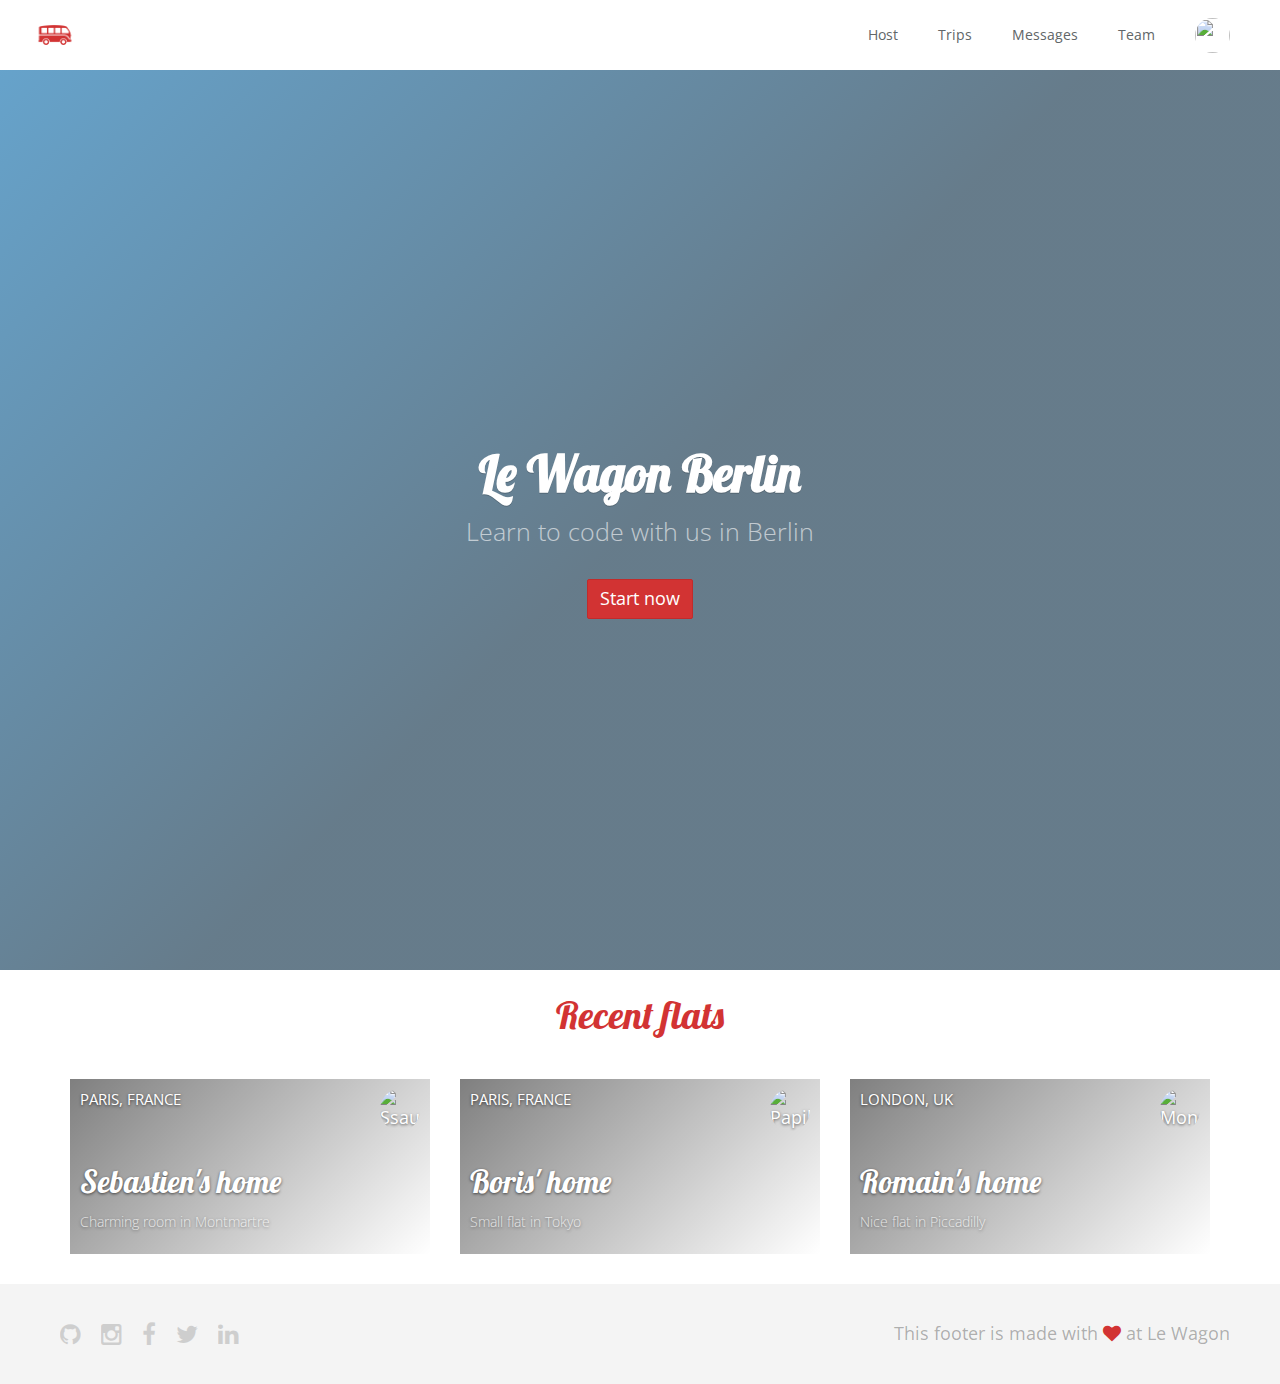
==== commit ead17629: "Automated commit at 2017-10-02 06:35:26 UTC by middleman-deploy 2.0.0-alpha" ====
--- a/index.html
+++ b/index.html
@@ -7,7 +7,7 @@
           content="width=device-width, initial-scale=1, shrink-to-fit=no">
     <!-- Use the title from a page's frontmatter if it has one -->
     <title>Le Wagon - Middleman</title>
-    <link href="stylesheets/application-3961bb2b.css" rel="stylesheet" />
+    <link href="stylesheets/application-00668bab.css" rel="stylesheet" />
     <script src="javascripts/application-93de88c9.js"></script>
     <link href="images/favicon-f15af148.png" rel="icon" type="image/png" />
   </head>
@@ -15,7 +15,7 @@
     <div class="navbar-wagon">
   <!-- Logo -->
   <a href="/" class="navbar-wagon-brand">
-    <img src="images/logo-acc9c0ec.png" alt="logo">
+    <img src="images/logo-acc9c0ec.png" alt="Logo" />
   </a>
 
   <!-- Right Navigation -->
@@ -46,7 +46,7 @@
       <ul class="dropdown-menu dropdown-menu-right navbar-wagon-dropdown-menu">
         <li><a href="#">Host</a></li>
         <li><a href="#">Trips</a></li>
-        <li><a href="#">Messagese</a></li>
+        <li><a href="#">Messages</a></li>
       </ul>
     </div>
   </div>
@@ -74,41 +74,42 @@
     </div>
   </div>
 
-  <div class="container">
+  <div class="container" id="home-flats">
+    <h2 class="text-center">Recent flats</h2>
     <div class="row">
-      <div class="col-xs-12 col-sm-4">
-        <div class="card" style="background-image: linear-gradient(rgba(0,0,0,0.3), rgba(0,0,0,0.2)), url('https://kitt.lewagon.com/placeholder/cities/berlin');">
-          <div class="card-category">Popular</div>
-          <div class="card-description">
-            <h2>Le Wagon Berlin</h2>
-            <p>Very cool city, the best</p>
+        <div class="col-xs-12 col-sm-6 col-md-4">
+          <div class="card" style="background-image: linear-gradient(-225deg, rgba(0,0,0,0.5) 0%, rgba(0,0,0,0) 100%), url('https://kitt.lewagon.com/placeholder/cities/paris');">
+            <div class="card-category">Paris, France</div>
+            <div class="card-description">
+              <h3>Sebastien's home</h3>
+              <p>Charming room in Montmartre</p>
+            </div>
+            <img src="https://kitt.lewagon.com/placeholder/users/ssaunier" class="card-user" alt="Ssaunier" />
+            <a href="flats/ssaunier.html" class="card-link"></a>
           </div>
-          <img src="images/tgenaitay-e572b653.jpeg" class="card-user" alt="Tgenaitay" />
-          <a class="card-link" href="#" ></a>
         </div>
-      </div>
-      <div class="col-xs-12 col-sm-4">
-        <div class="card" style="background-image: linear-gradient(rgba(0,0,0,0.3), rgba(0,0,0,0.2)), url('https://kitt.lewagon.com/placeholder/cities/paris');">
-          <div class="card-category">Popular</div>
-          <div class="card-description">
-            <h2>Le Wagon Paris</h2>
-            <p>Very cool city, the best</p>
+        <div class="col-xs-12 col-sm-6 col-md-4">
+          <div class="card" style="background-image: linear-gradient(-225deg, rgba(0,0,0,0.5) 0%, rgba(0,0,0,0) 100%), url('https://kitt.lewagon.com/placeholder/cities/tokyo');">
+            <div class="card-category">Paris, France</div>
+            <div class="card-description">
+              <h3>Boris' home</h3>
+              <p>Small flat in Tokyo</p>
+            </div>
+            <img src="https://kitt.lewagon.com/placeholder/users/papillard" class="card-user" alt="Papillard" />
+            <a href="flats/papillard.html" class="card-link"></a>
           </div>
-          <img src="images/tgenaitay-e572b653.jpeg" class="card-user" alt="Tgenaitay" />
-          <a class="card-link" href="#" ></a>
         </div>
-      </div>
-      <div class="col-xs-12 col-sm-4">
-        <div class="card" style="background-image: linear-gradient(rgba(0,0,0,0.3), rgba(0,0,0,0.2)), url('https://kitt.lewagon.com/placeholder/cities/tokyo');">
-          <div class="card-category">Popular</div>
-          <div class="card-description">
-            <h2>Le Wagon Tokyo</h2>
-            <p>Very cool city, the best</p>
+        <div class="col-xs-12 col-sm-6 col-md-4">
+          <div class="card" style="background-image: linear-gradient(-225deg, rgba(0,0,0,0.5) 0%, rgba(0,0,0,0) 100%), url('https://kitt.lewagon.com/placeholder/cities/london');">
+            <div class="card-category">London, UK</div>
+            <div class="card-description">
+              <h3>Romain's home</h3>
+              <p>Nice flat in Piccadilly</p>
+            </div>
+            <img src="https://kitt.lewagon.com/placeholder/users/monsieurpaillard" class="card-user" alt="Monsieurpaillard" />
+            <a href="flats/monsieurpaillard.html" class="card-link"></a>
           </div>
-          <img src="images/tgenaitay-e572b653.jpeg" class="card-user" alt="Tgenaitay" />
-          <a class="card-link" href="#" ></a>
         </div>
-      </div>
     </div>
   </div>
 </div>
--- a/stylesheets/application-00668bab.css
+++ b/stylesheets/application-00668bab.css
@@ -0,0 +1,8 @@
+@import url("https://fonts.googleapis.com/css?family=Open+Sans:400,300,700|Raleway:400,100,300,700,500");@import url("https://fonts.googleapis.com/css?family=Lobster");/*!
+ * Bootstrap v3.3.7 (http://getbootstrap.com)
+ * Copyright 2011-2016 Twitter, Inc.
+ * Licensed under MIT (https://github.com/twbs/bootstrap/blob/master/LICENSE)
+ *//*! normalize.css v3.0.3 | MIT License | github.com/necolas/normalize.css */html{font-family:sans-serif;-ms-text-size-adjust:100%;-webkit-text-size-adjust:100%}body{margin:0}article,aside,details,figcaption,figure,footer,header,hgroup,main,menu,nav,section,summary{display:block}audio,canvas,progress,video{display:inline-block;vertical-align:baseline}audio:not([controls]){display:none;height:0}[hidden],template{display:none}a{background-color:transparent}a:active,a:hover{outline:0}abbr[title]{border-bottom:1px dotted}b,strong{font-weight:bold}dfn{font-style:italic}h1{font-size:2em;margin:0.67em 0}mark{background:#ff0;color:#000}small{font-size:80%}sub,sup{font-size:75%;line-height:0;position:relative;vertical-align:baseline}sup{top:-0.5em}sub{bottom:-0.25em}img{border:0}svg:not(:root){overflow:hidden}figure{margin:1em 40px}hr{-webkit-box-sizing:content-box;box-sizing:content-box;height:0}pre{overflow:auto}code,kbd,pre,samp{font-family:monospace, monospace;font-size:1em}button,input,optgroup,select,textarea{color:inherit;font:inherit;margin:0}button{overflow:visible}button,select{text-transform:none}button,html input[type="button"],input[type="reset"],input[type="submit"]{-webkit-appearance:button;cursor:pointer}button[disabled],html input[disabled]{cursor:default}button::-moz-focus-inner,input::-moz-focus-inner{border:0;padding:0}input{line-height:normal}input[type="checkbox"],input[type="radio"]{-webkit-box-sizing:border-box;box-sizing:border-box;padding:0}input[type="number"]::-webkit-inner-spin-button,input[type="number"]::-webkit-outer-spin-button{height:auto}input[type="search"]{-webkit-appearance:textfield;-webkit-box-sizing:content-box;box-sizing:content-box}input[type="search"]::-webkit-search-cancel-button,input[type="search"]::-webkit-search-decoration{-webkit-appearance:none}fieldset{border:1px solid #c0c0c0;margin:0 2px;padding:0.35em 0.625em 0.75em}legend{border:0;padding:0}textarea{overflow:auto}optgroup{font-weight:bold}table{border-collapse:collapse;border-spacing:0}td,th{padding:0}/*! Source: https://github.com/h5bp/html5-boilerplate/blob/master/src/css/main.css */@media print{*,*:before,*:after{background:transparent !important;color:#000 !important;-webkit-box-shadow:none !important;box-shadow:none !important;text-shadow:none !important}a,a:visited{text-decoration:underline}a[href]:after{content:" (" attr(href) ")"}abbr[title]:after{content:" (" attr(title) ")"}a[href^="#"]:after,a[href^="javascript:"]:after{content:""}pre,blockquote{border:1px solid #999;page-break-inside:avoid}thead{display:table-header-group}tr,img{page-break-inside:avoid}img{max-width:100% !important}p,h2,h3{orphans:3;widows:3}h2,h3{page-break-after:avoid}.navbar{display:none}.btn>.caret,.dropup>.btn>.caret{border-top-color:#000 !important}.label{border:1px solid #000}.table{border-collapse:collapse !important}.table td,.table th{background-color:#fff !important}.table-bordered th,.table-bordered td{border:1px solid #ddd !important}}@font-face{font-family:'Glyphicons Halflings';src:url("../assets/bootstrap/glyphicons-halflings-regular-86b6f62b.eot");src:url("../assets/bootstrap/glyphicons-halflings-regular-86b6f62b.eot?#iefix") format("embedded-opentype"),url("../assets/bootstrap/glyphicons-halflings-regular-ca35b697.woff2") format("woff2"),url("../assets/bootstrap/glyphicons-halflings-regular-278e49a8.woff") format("woff"),url("../assets/bootstrap/glyphicons-halflings-regular-44bc1850.ttf") format("truetype"),url("../assets/bootstrap/glyphicons-halflings-regular-de51a849.svg#glyphicons_halflingsregular") format("svg")}.glyphicon{position:relative;top:1px;display:inline-block;font-family:'Glyphicons Halflings';font-style:normal;font-weight:normal;line-height:1;-webkit-font-smoothing:antialiased;-moz-osx-font-smoothing:grayscale}.glyphicon-asterisk:before{content:"\002a"}.glyphicon-plus:before{content:"\002b"}.glyphicon-euro:before,.glyphicon-eur:before{content:"\20ac"}.glyphicon-minus:before{content:"\2212"}.glyphicon-cloud:before{content:"\2601"}.glyphicon-envelope:before{content:"\2709"}.glyphicon-pencil:before{content:"\270f"}.glyphicon-glass:before{content:"\e001"}.glyphicon-music:before{content:"\e002"}.glyphicon-search:before{content:"\e003"}.glyphicon-heart:before{content:"\e005"}.glyphicon-star:before{content:"\e006"}.glyphicon-star-empty:before{content:"\e007"}.glyphicon-user:before{content:"\e008"}.glyphicon-film:before{content:"\e009"}.glyphicon-th-large:before{content:"\e010"}.glyphicon-th:before{content:"\e011"}.glyphicon-th-list:before{content:"\e012"}.glyphicon-ok:before{content:"\e013"}.glyphicon-remove:before{content:"\e014"}.glyphicon-zoom-in:before{content:"\e015"}.glyphicon-zoom-out:before{content:"\e016"}.glyphicon-off:before{content:"\e017"}.glyphicon-signal:before{content:"\e018"}.glyphicon-cog:before{content:"\e019"}.glyphicon-trash:before{content:"\e020"}.glyphicon-home:before{content:"\e021"}.glyphicon-file:before{content:"\e022"}.glyphicon-time:before{content:"\e023"}.glyphicon-road:before{content:"\e024"}.glyphicon-download-alt:before{content:"\e025"}.glyphicon-download:before{content:"\e026"}.glyphicon-upload:before{content:"\e027"}.glyphicon-inbox:before{content:"\e028"}.glyphicon-play-circle:before{content:"\e029"}.glyphicon-repeat:before{content:"\e030"}.glyphicon-refresh:before{content:"\e031"}.glyphicon-list-alt:before{content:"\e032"}.glyphicon-lock:before{content:"\e033"}.glyphicon-flag:before{content:"\e034"}.glyphicon-headphones:before{content:"\e035"}.glyphicon-volume-off:before{content:"\e036"}.glyphicon-volume-down:before{content:"\e037"}.glyphicon-volume-up:before{content:"\e038"}.glyphicon-qrcode:before{content:"\e039"}.glyphicon-barcode:before{content:"\e040"}.glyphicon-tag:before{content:"\e041"}.glyphicon-tags:before{content:"\e042"}.glyphicon-book:before{content:"\e043"}.glyphicon-bookmark:before{content:"\e044"}.glyphicon-print:before{content:"\e045"}.glyphicon-camera:before{content:"\e046"}.glyphicon-font:before{content:"\e047"}.glyphicon-bold:before{content:"\e048"}.glyphicon-italic:before{content:"\e049"}.glyphicon-text-height:before{content:"\e050"}.glyphicon-text-width:before{content:"\e051"}.glyphicon-align-left:before{content:"\e052"}.glyphicon-align-center:before{content:"\e053"}.glyphicon-align-right:before{content:"\e054"}.glyphicon-align-justify:before{content:"\e055"}.glyphicon-list:before{content:"\e056"}.glyphicon-indent-left:before{content:"\e057"}.glyphicon-indent-right:before{content:"\e058"}.glyphicon-facetime-video:before{content:"\e059"}.glyphicon-picture:before{content:"\e060"}.glyphicon-map-marker:before{content:"\e062"}.glyphicon-adjust:before{content:"\e063"}.glyphicon-tint:before{content:"\e064"}.glyphicon-edit:before{content:"\e065"}.glyphicon-share:before{content:"\e066"}.glyphicon-check:before{content:"\e067"}.glyphicon-move:before{content:"\e068"}.glyphicon-step-backward:before{content:"\e069"}.glyphicon-fast-backward:before{content:"\e070"}.glyphicon-backward:before{content:"\e071"}.glyphicon-play:before{content:"\e072"}.glyphicon-pause:before{content:"\e073"}.glyphicon-stop:before{content:"\e074"}.glyphicon-forward:before{content:"\e075"}.glyphicon-fast-forward:before{content:"\e076"}.glyphicon-step-forward:before{content:"\e077"}.glyphicon-eject:before{content:"\e078"}.glyphicon-chevron-left:before{content:"\e079"}.glyphicon-chevron-right:before{content:"\e080"}.glyphicon-plus-sign:before{content:"\e081"}.glyphicon-minus-sign:before{content:"\e082"}.glyphicon-remove-sign:before{content:"\e083"}.glyphicon-ok-sign:before{content:"\e084"}.glyphicon-question-sign:before{content:"\e085"}.glyphicon-info-sign:before{content:"\e086"}.glyphicon-screenshot:before{content:"\e087"}.glyphicon-remove-circle:before{content:"\e088"}.glyphicon-ok-circle:before{content:"\e089"}.glyphicon-ban-circle:before{content:"\e090"}.glyphicon-arrow-left:before{content:"\e091"}.glyphicon-arrow-right:before{content:"\e092"}.glyphicon-arrow-up:before{content:"\e093"}.glyphicon-arrow-down:before{content:"\e094"}.glyphicon-share-alt:before{content:"\e095"}.glyphicon-resize-full:before{content:"\e096"}.glyphicon-resize-small:before{content:"\e097"}.glyphicon-exclamation-sign:before{content:"\e101"}.glyphicon-gift:before{content:"\e102"}.glyphicon-leaf:before{content:"\e103"}.glyphicon-fire:before{content:"\e104"}.glyphicon-eye-open:before{content:"\e105"}.glyphicon-eye-close:before{content:"\e106"}.glyphicon-warning-sign:before{content:"\e107"}.glyphicon-plane:before{content:"\e108"}.glyphicon-calendar:before{content:"\e109"}.glyphicon-random:before{content:"\e110"}.glyphicon-comment:before{content:"\e111"}.glyphicon-magnet:before{content:"\e112"}.glyphicon-chevron-up:before{content:"\e113"}.glyphicon-chevron-down:before{content:"\e114"}.glyphicon-retweet:before{content:"\e115"}.glyphicon-shopping-cart:before{content:"\e116"}.glyphicon-folder-close:before{content:"\e117"}.glyphicon-folder-open:before{content:"\e118"}.glyphicon-resize-vertical:before{content:"\e119"}.glyphicon-resize-horizontal:before{content:"\e120"}.glyphicon-hdd:before{content:"\e121"}.glyphicon-bullhorn:before{content:"\e122"}.glyphicon-bell:before{content:"\e123"}.glyphicon-certificate:before{content:"\e124"}.glyphicon-thumbs-up:before{content:"\e125"}.glyphicon-thumbs-down:before{content:"\e126"}.glyphicon-hand-right:before{content:"\e127"}.glyphicon-hand-left:before{content:"\e128"}.glyphicon-hand-up:before{content:"\e129"}.glyphicon-hand-down:before{content:"\e130"}.glyphicon-circle-arrow-right:before{content:"\e131"}.glyphicon-circle-arrow-left:before{content:"\e132"}.glyphicon-circle-arrow-up:before{content:"\e133"}.glyphicon-circle-arrow-down:before{content:"\e134"}.glyphicon-globe:before{content:"\e135"}.glyphicon-wrench:before{content:"\e136"}.glyphicon-tasks:before{content:"\e137"}.glyphicon-filter:before{content:"\e138"}.glyphicon-briefcase:before{content:"\e139"}.glyphicon-fullscreen:before{content:"\e140"}.glyphicon-dashboard:before{content:"\e141"}.glyphicon-paperclip:before{content:"\e142"}.glyphicon-heart-empty:before{content:"\e143"}.glyphicon-link:before{content:"\e144"}.glyphicon-phone:before{content:"\e145"}.glyphicon-pushpin:before{content:"\e146"}.glyphicon-usd:before{content:"\e148"}.glyphicon-gbp:before{content:"\e149"}.glyphicon-sort:before{content:"\e150"}.glyphicon-sort-by-alphabet:before{content:"\e151"}.glyphicon-sort-by-alphabet-alt:before{content:"\e152"}.glyphicon-sort-by-order:before{content:"\e153"}.glyphicon-sort-by-order-alt:before{content:"\e154"}.glyphicon-sort-by-attributes:before{content:"\e155"}.glyphicon-sort-by-attributes-alt:before{content:"\e156"}.glyphicon-unchecked:before{content:"\e157"}.glyphicon-expand:before{content:"\e158"}.glyphicon-collapse-down:before{content:"\e159"}.glyphicon-collapse-up:before{content:"\e160"}.glyphicon-log-in:before{content:"\e161"}.glyphicon-flash:before{content:"\e162"}.glyphicon-log-out:before{content:"\e163"}.glyphicon-new-window:before{content:"\e164"}.glyphicon-record:before{content:"\e165"}.glyphicon-save:before{content:"\e166"}.glyphicon-open:before{content:"\e167"}.glyphicon-saved:before{content:"\e168"}.glyphicon-import:before{content:"\e169"}.glyphicon-export:before{content:"\e170"}.glyphicon-send:before{content:"\e171"}.glyphicon-floppy-disk:before{content:"\e172"}.glyphicon-floppy-saved:before{content:"\e173"}.glyphicon-floppy-remove:before{content:"\e174"}.glyphicon-floppy-save:before{content:"\e175"}.glyphicon-floppy-open:before{content:"\e176"}.glyphicon-credit-card:before{content:"\e177"}.glyphicon-transfer:before{content:"\e178"}.glyphicon-cutlery:before{content:"\e179"}.glyphicon-header:before{content:"\e180"}.glyphicon-compressed:before{content:"\e181"}.glyphicon-earphone:before{content:"\e182"}.glyphicon-phone-alt:before{content:"\e183"}.glyphicon-tower:before{content:"\e184"}.glyphicon-stats:before{content:"\e185"}.glyphicon-sd-video:before{content:"\e186"}.glyphicon-hd-video:before{content:"\e187"}.glyphicon-subtitles:before{content:"\e188"}.glyphicon-sound-stereo:before{content:"\e189"}.glyphicon-sound-dolby:before{content:"\e190"}.glyphicon-sound-5-1:before{content:"\e191"}.glyphicon-sound-6-1:before{content:"\e192"}.glyphicon-sound-7-1:before{content:"\e193"}.glyphicon-copyright-mark:before{content:"\e194"}.glyphicon-registration-mark:before{content:"\e195"}.glyphicon-cloud-download:before{content:"\e197"}.glyphicon-cloud-upload:before{content:"\e198"}.glyphicon-tree-conifer:before{content:"\e199"}.glyphicon-tree-deciduous:before{content:"\e200"}.glyphicon-cd:before{content:"\e201"}.glyphicon-save-file:before{content:"\e202"}.glyphicon-open-file:before{content:"\e203"}.glyphicon-level-up:before{content:"\e204"}.glyphicon-copy:before{content:"\e205"}.glyphicon-paste:before{content:"\e206"}.glyphicon-alert:before{content:"\e209"}.glyphicon-equalizer:before{content:"\e210"}.glyphicon-king:before{content:"\e211"}.glyphicon-queen:before{content:"\e212"}.glyphicon-pawn:before{content:"\e213"}.glyphicon-bishop:before{content:"\e214"}.glyphicon-knight:before{content:"\e215"}.glyphicon-baby-formula:before{content:"\e216"}.glyphicon-tent:before{content:"\26fa"}.glyphicon-blackboard:before{content:"\e218"}.glyphicon-bed:before{content:"\e219"}.glyphicon-apple:before{content:"\f8ff"}.glyphicon-erase:before{content:"\e221"}.glyphicon-hourglass:before{content:"\231b"}.glyphicon-lamp:before{content:"\e223"}.glyphicon-duplicate:before{content:"\e224"}.glyphicon-piggy-bank:before{content:"\e225"}.glyphicon-scissors:before{content:"\e226"}.glyphicon-bitcoin:before{content:"\e227"}.glyphicon-btc:before{content:"\e227"}.glyphicon-xbt:before{content:"\e227"}.glyphicon-yen:before{content:"\00a5"}.glyphicon-jpy:before{content:"\00a5"}.glyphicon-ruble:before{content:"\20bd"}.glyphicon-rub:before{content:"\20bd"}.glyphicon-scale:before{content:"\e230"}.glyphicon-ice-lolly:before{content:"\e231"}.glyphicon-ice-lolly-tasted:before{content:"\e232"}.glyphicon-education:before{content:"\e233"}.glyphicon-option-horizontal:before{content:"\e234"}.glyphicon-option-vertical:before{content:"\e235"}.glyphicon-menu-hamburger:before{content:"\e236"}.glyphicon-modal-window:before{content:"\e237"}.glyphicon-oil:before{content:"\e238"}.glyphicon-grain:before{content:"\e239"}.glyphicon-sunglasses:before{content:"\e240"}.glyphicon-text-size:before{content:"\e241"}.glyphicon-text-color:before{content:"\e242"}.glyphicon-text-background:before{content:"\e243"}.glyphicon-object-align-top:before{content:"\e244"}.glyphicon-object-align-bottom:before{content:"\e245"}.glyphicon-object-align-horizontal:before{content:"\e246"}.glyphicon-object-align-left:before{content:"\e247"}.glyphicon-object-align-vertical:before{content:"\e248"}.glyphicon-object-align-right:before{content:"\e249"}.glyphicon-triangle-right:before{content:"\e250"}.glyphicon-triangle-left:before{content:"\e251"}.glyphicon-triangle-bottom:before{content:"\e252"}.glyphicon-triangle-top:before{content:"\e253"}.glyphicon-console:before{content:"\e254"}.glyphicon-superscript:before{content:"\e255"}.glyphicon-subscript:before{content:"\e256"}.glyphicon-menu-left:before{content:"\e257"}.glyphicon-menu-right:before{content:"\e258"}.glyphicon-menu-down:before{content:"\e259"}.glyphicon-menu-up:before{content:"\e260"}*{-webkit-box-sizing:border-box;box-sizing:border-box}*:before,*:after{-webkit-box-sizing:border-box;box-sizing:border-box}html{font-size:10px;-webkit-tap-highlight-color:transparent}body{font-family:"Open Sans", "Helvetica", "sans-serif";font-size:18px;line-height:1.42857143;color:#333333;background-color:#F4F4F4}input,button,select,textarea{font-family:inherit;font-size:inherit;line-height:inherit}a{color:#d23333;text-decoration:none}a:hover,a:focus{color:#972121;text-decoration:underline}a:focus{outline:5px auto -webkit-focus-ring-color;outline-offset:-2px}figure{margin:0}img{vertical-align:middle}.img-responsive{display:block;max-width:100%;height:auto}.img-rounded{border-radius:2px}.img-thumbnail{padding:4px;line-height:1.42857143;background-color:#F4F4F4;border:1px solid #ddd;border-radius:2px;-webkit-transition:all 0.2s ease-in-out;transition:all 0.2s ease-in-out;display:inline-block;max-width:100%;height:auto}.img-circle{border-radius:50%}hr{margin-top:25px;margin-bottom:25px;border:0;border-top:1px solid #eeeeee}.sr-only{position:absolute;width:1px;height:1px;margin:-1px;padding:0;overflow:hidden;clip:rect(0, 0, 0, 0);border:0}.sr-only-focusable:active,.sr-only-focusable:focus{position:static;width:auto;height:auto;margin:0;overflow:visible;clip:auto}[role="button"]{cursor:pointer}h1,h2,h3,h4,h5,h6,.h1,.h2,.h3,.h4,.h5,.h6{font-family:"Lobster", cursive;font-weight:500;line-height:1.1;color:inherit}h1 small,h1 .small,h2 small,h2 .small,h3 small,h3 .small,h4 small,h4 .small,h5 small,h5 .small,h6 small,h6 .small,.h1 small,.h1 .small,.h2 small,.h2 .small,.h3 small,.h3 .small,.h4 small,.h4 .small,.h5 small,.h5 .small,.h6 small,.h6 .small{font-weight:normal;line-height:1;color:#777777}h1,.h1,h2,.h2,h3,.h3{margin-top:25px;margin-bottom:12.5px}h1 small,h1 .small,.h1 small,.h1 .small,h2 small,h2 .small,.h2 small,.h2 .small,h3 small,h3 .small,.h3 small,.h3 .small{font-size:65%}h4,.h4,h5,.h5,h6,.h6{margin-top:12.5px;margin-bottom:12.5px}h4 small,h4 .small,.h4 small,.h4 .small,h5 small,h5 .small,.h5 small,.h5 .small,h6 small,h6 .small,.h6 small,.h6 .small{font-size:75%}h1,.h1{font-size:46px}h2,.h2{font-size:38px}h3,.h3{font-size:31px}h4,.h4{font-size:23px}h5,.h5{font-size:18px}h6,.h6{font-size:16px}p{margin:0 0 12.5px}.lead{margin-bottom:25px;font-size:20px;font-weight:300;line-height:1.4}@media (min-width: 768px){.lead{font-size:27px}}small,.small{font-size:88%}mark,.mark{background-color:#fcf8e3;padding:.2em}.text-left{text-align:left}.text-right{text-align:right}.text-center{text-align:center}.text-justify{text-align:justify}.text-nowrap{white-space:nowrap}.text-lowercase{text-transform:lowercase}.text-uppercase,.initialism{text-transform:uppercase}.text-capitalize{text-transform:capitalize}.text-muted{color:#777777}.text-primary{color:#d23333}a.text-primary:hover,a.text-primary:focus{color:#ac2626}.text-success{color:#3c763d}a.text-success:hover,a.text-success:focus{color:#2b542c}.text-info{color:#31708f}a.text-info:hover,a.text-info:focus{color:#245269}.text-warning{color:#8a6d3b}a.text-warning:hover,a.text-warning:focus{color:#66512c}.text-danger{color:#a94442}a.text-danger:hover,a.text-danger:focus{color:#843534}.bg-primary{color:#fff}.bg-primary{background-color:#d23333}a.bg-primary:hover,a.bg-primary:focus{background-color:#ac2626}.bg-success{background-color:#dff0d8}a.bg-success:hover,a.bg-success:focus{background-color:#c1e2b3}.bg-info{background-color:#d9edf7}a.bg-info:hover,a.bg-info:focus{background-color:#afd9ee}.bg-warning{background-color:#fcf8e3}a.bg-warning:hover,a.bg-warning:focus{background-color:#f7ecb5}.bg-danger{background-color:#f2dede}a.bg-danger:hover,a.bg-danger:focus{background-color:#e4b9b9}.page-header{padding-bottom:11.5px;margin:50px 0 25px;border-bottom:1px solid #eeeeee}ul,ol{margin-top:0;margin-bottom:12.5px}ul ul,ul ol,ol ul,ol ol{margin-bottom:0}.list-unstyled{padding-left:0;list-style:none}.list-inline{padding-left:0;list-style:none;margin-left:-5px}.list-inline>li{display:inline-block;padding-left:5px;padding-right:5px}dl{margin-top:0;margin-bottom:25px}dt,dd{line-height:1.42857143}dt{font-weight:bold}dd{margin-left:0}.dl-horizontal dd:before,.dl-horizontal dd:after{content:" ";display:table}.dl-horizontal dd:after{clear:both}@media (min-width: 768px){.dl-horizontal dt{float:left;width:160px;clear:left;text-align:right;overflow:hidden;text-overflow:ellipsis;white-space:nowrap}.dl-horizontal dd{margin-left:180px}}abbr[title],abbr[data-original-title]{cursor:help;border-bottom:1px dotted #777777}.initialism{font-size:90%}blockquote{padding:12.5px 25px;margin:0 0 25px;font-size:22.5px;border-left:5px solid #eeeeee}blockquote p:last-child,blockquote ul:last-child,blockquote ol:last-child{margin-bottom:0}blockquote footer,blockquote small,blockquote .small{display:block;font-size:80%;line-height:1.42857143;color:#777777}blockquote footer:before,blockquote small:before,blockquote .small:before{content:'\2014 \00A0'}.blockquote-reverse,blockquote.pull-right{padding-right:15px;padding-left:0;border-right:5px solid #eeeeee;border-left:0;text-align:right}.blockquote-reverse footer:before,.blockquote-reverse small:before,.blockquote-reverse .small:before,blockquote.pull-right footer:before,blockquote.pull-right small:before,blockquote.pull-right .small:before{content:''}.blockquote-reverse footer:after,.blockquote-reverse small:after,.blockquote-reverse .small:after,blockquote.pull-right footer:after,blockquote.pull-right small:after,blockquote.pull-right .small:after{content:'\00A0 \2014'}address{margin-bottom:25px;font-style:normal;line-height:1.42857143}code,kbd,pre,samp{font-family:Menlo, Monaco, Consolas, "Courier New", monospace}code{padding:2px 4px;font-size:90%;color:#c7254e;background-color:#f9f2f4;border-radius:2px}kbd{padding:2px 4px;font-size:90%;color:#fff;background-color:#333;border-radius:2px;-webkit-box-shadow:inset 0 -1px 0 rgba(0,0,0,0.25);box-shadow:inset 0 -1px 0 rgba(0,0,0,0.25)}kbd kbd{padding:0;font-size:100%;font-weight:bold;-webkit-box-shadow:none;box-shadow:none}pre{display:block;padding:12px;margin:0 0 12.5px;font-size:17px;line-height:1.42857143;word-break:break-all;word-wrap:break-word;color:#333333;background-color:#f5f5f5;border:1px solid #ccc;border-radius:2px}pre code{padding:0;font-size:inherit;color:inherit;white-space:pre-wrap;background-color:transparent;border-radius:0}.pre-scrollable{max-height:340px;overflow-y:scroll}.container{margin-right:auto;margin-left:auto;padding-left:15px;padding-right:15px}.container:before,.container:after{content:" ";display:table}.container:after{clear:both}@media (min-width: 768px){.container{width:750px}}@media (min-width: 992px){.container{width:970px}}@media (min-width: 1200px){.container{width:1170px}}.container-fluid{margin-right:auto;margin-left:auto;padding-left:15px;padding-right:15px}.container-fluid:before,.container-fluid:after{content:" ";display:table}.container-fluid:after{clear:both}.row{margin-left:-15px;margin-right:-15px}.row:before,.row:after{content:" ";display:table}.row:after{clear:both}.col-xs-1,.col-sm-1,.col-md-1,.col-lg-1,.col-xs-2,.col-sm-2,.col-md-2,.col-lg-2,.col-xs-3,.col-sm-3,.col-md-3,.col-lg-3,.col-xs-4,.col-sm-4,.col-md-4,.col-lg-4,.col-xs-5,.col-sm-5,.col-md-5,.col-lg-5,.col-xs-6,.col-sm-6,.col-md-6,.col-lg-6,.col-xs-7,.col-sm-7,.col-md-7,.col-lg-7,.col-xs-8,.col-sm-8,.col-md-8,.col-lg-8,.col-xs-9,.col-sm-9,.col-md-9,.col-lg-9,.col-xs-10,.col-sm-10,.col-md-10,.col-lg-10,.col-xs-11,.col-sm-11,.col-md-11,.col-lg-11,.col-xs-12,.col-sm-12,.col-md-12,.col-lg-12{position:relative;min-height:1px;padding-left:15px;padding-right:15px}.col-xs-1,.col-xs-2,.col-xs-3,.col-xs-4,.col-xs-5,.col-xs-6,.col-xs-7,.col-xs-8,.col-xs-9,.col-xs-10,.col-xs-11,.col-xs-12{float:left}.col-xs-1{width:8.33333333%}.col-xs-2{width:16.66666667%}.col-xs-3{width:25%}.col-xs-4{width:33.33333333%}.col-xs-5{width:41.66666667%}.col-xs-6{width:50%}.col-xs-7{width:58.33333333%}.col-xs-8{width:66.66666667%}.col-xs-9{width:75%}.col-xs-10{width:83.33333333%}.col-xs-11{width:91.66666667%}.col-xs-12{width:100%}.col-xs-pull-0{right:auto}.col-xs-pull-1{right:8.33333333%}.col-xs-pull-2{right:16.66666667%}.col-xs-pull-3{right:25%}.col-xs-pull-4{right:33.33333333%}.col-xs-pull-5{right:41.66666667%}.col-xs-pull-6{right:50%}.col-xs-pull-7{right:58.33333333%}.col-xs-pull-8{right:66.66666667%}.col-xs-pull-9{right:75%}.col-xs-pull-10{right:83.33333333%}.col-xs-pull-11{right:91.66666667%}.col-xs-pull-12{right:100%}.col-xs-push-0{left:auto}.col-xs-push-1{left:8.33333333%}.col-xs-push-2{left:16.66666667%}.col-xs-push-3{left:25%}.col-xs-push-4{left:33.33333333%}.col-xs-push-5{left:41.66666667%}.col-xs-push-6{left:50%}.col-xs-push-7{left:58.33333333%}.col-xs-push-8{left:66.66666667%}.col-xs-push-9{left:75%}.col-xs-push-10{left:83.33333333%}.col-xs-push-11{left:91.66666667%}.col-xs-push-12{left:100%}.col-xs-offset-0{margin-left:0%}.col-xs-offset-1{margin-left:8.33333333%}.col-xs-offset-2{margin-left:16.66666667%}.col-xs-offset-3{margin-left:25%}.col-xs-offset-4{margin-left:33.33333333%}.col-xs-offset-5{margin-left:41.66666667%}.col-xs-offset-6{margin-left:50%}.col-xs-offset-7{margin-left:58.33333333%}.col-xs-offset-8{margin-left:66.66666667%}.col-xs-offset-9{margin-left:75%}.col-xs-offset-10{margin-left:83.33333333%}.col-xs-offset-11{margin-left:91.66666667%}.col-xs-offset-12{margin-left:100%}@media (min-width: 768px){.col-sm-1,.col-sm-2,.col-sm-3,.col-sm-4,.col-sm-5,.col-sm-6,.col-sm-7,.col-sm-8,.col-sm-9,.col-sm-10,.col-sm-11,.col-sm-12{float:left}.col-sm-1{width:8.33333333%}.col-sm-2{width:16.66666667%}.col-sm-3{width:25%}.col-sm-4{width:33.33333333%}.col-sm-5{width:41.66666667%}.col-sm-6{width:50%}.col-sm-7{width:58.33333333%}.col-sm-8{width:66.66666667%}.col-sm-9{width:75%}.col-sm-10{width:83.33333333%}.col-sm-11{width:91.66666667%}.col-sm-12{width:100%}.col-sm-pull-0{right:auto}.col-sm-pull-1{right:8.33333333%}.col-sm-pull-2{right:16.66666667%}.col-sm-pull-3{right:25%}.col-sm-pull-4{right:33.33333333%}.col-sm-pull-5{right:41.66666667%}.col-sm-pull-6{right:50%}.col-sm-pull-7{right:58.33333333%}.col-sm-pull-8{right:66.66666667%}.col-sm-pull-9{right:75%}.col-sm-pull-10{right:83.33333333%}.col-sm-pull-11{right:91.66666667%}.col-sm-pull-12{right:100%}.col-sm-push-0{left:auto}.col-sm-push-1{left:8.33333333%}.col-sm-push-2{left:16.66666667%}.col-sm-push-3{left:25%}.col-sm-push-4{left:33.33333333%}.col-sm-push-5{left:41.66666667%}.col-sm-push-6{left:50%}.col-sm-push-7{left:58.33333333%}.col-sm-push-8{left:66.66666667%}.col-sm-push-9{left:75%}.col-sm-push-10{left:83.33333333%}.col-sm-push-11{left:91.66666667%}.col-sm-push-12{left:100%}.col-sm-offset-0{margin-left:0%}.col-sm-offset-1{margin-left:8.33333333%}.col-sm-offset-2{margin-left:16.66666667%}.col-sm-offset-3{margin-left:25%}.col-sm-offset-4{margin-left:33.33333333%}.col-sm-offset-5{margin-left:41.66666667%}.col-sm-offset-6{margin-left:50%}.col-sm-offset-7{margin-left:58.33333333%}.col-sm-offset-8{margin-left:66.66666667%}.col-sm-offset-9{margin-left:75%}.col-sm-offset-10{margin-left:83.33333333%}.col-sm-offset-11{margin-left:91.66666667%}.col-sm-offset-12{margin-left:100%}}@media (min-width: 992px){.col-md-1,.col-md-2,.col-md-3,.col-md-4,.col-md-5,.col-md-6,.col-md-7,.col-md-8,.col-md-9,.col-md-10,.col-md-11,.col-md-12{float:left}.col-md-1{width:8.33333333%}.col-md-2{width:16.66666667%}.col-md-3{width:25%}.col-md-4{width:33.33333333%}.col-md-5{width:41.66666667%}.col-md-6{width:50%}.col-md-7{width:58.33333333%}.col-md-8{width:66.66666667%}.col-md-9{width:75%}.col-md-10{width:83.33333333%}.col-md-11{width:91.66666667%}.col-md-12{width:100%}.col-md-pull-0{right:auto}.col-md-pull-1{right:8.33333333%}.col-md-pull-2{right:16.66666667%}.col-md-pull-3{right:25%}.col-md-pull-4{right:33.33333333%}.col-md-pull-5{right:41.66666667%}.col-md-pull-6{right:50%}.col-md-pull-7{right:58.33333333%}.col-md-pull-8{right:66.66666667%}.col-md-pull-9{right:75%}.col-md-pull-10{right:83.33333333%}.col-md-pull-11{right:91.66666667%}.col-md-pull-12{right:100%}.col-md-push-0{left:auto}.col-md-push-1{left:8.33333333%}.col-md-push-2{left:16.66666667%}.col-md-push-3{left:25%}.col-md-push-4{left:33.33333333%}.col-md-push-5{left:41.66666667%}.col-md-push-6{left:50%}.col-md-push-7{left:58.33333333%}.col-md-push-8{left:66.66666667%}.col-md-push-9{left:75%}.col-md-push-10{left:83.33333333%}.col-md-push-11{left:91.66666667%}.col-md-push-12{left:100%}.col-md-offset-0{margin-left:0%}.col-md-offset-1{margin-left:8.33333333%}.col-md-offset-2{margin-left:16.66666667%}.col-md-offset-3{margin-left:25%}.col-md-offset-4{margin-left:33.33333333%}.col-md-offset-5{margin-left:41.66666667%}.col-md-offset-6{margin-left:50%}.col-md-offset-7{margin-left:58.33333333%}.col-md-offset-8{margin-left:66.66666667%}.col-md-offset-9{margin-left:75%}.col-md-offset-10{margin-left:83.33333333%}.col-md-offset-11{margin-left:91.66666667%}.col-md-offset-12{margin-left:100%}}@media (min-width: 1200px){.col-lg-1,.col-lg-2,.col-lg-3,.col-lg-4,.col-lg-5,.col-lg-6,.col-lg-7,.col-lg-8,.col-lg-9,.col-lg-10,.col-lg-11,.col-lg-12{float:left}.col-lg-1{width:8.33333333%}.col-lg-2{width:16.66666667%}.col-lg-3{width:25%}.col-lg-4{width:33.33333333%}.col-lg-5{width:41.66666667%}.col-lg-6{width:50%}.col-lg-7{width:58.33333333%}.col-lg-8{width:66.66666667%}.col-lg-9{width:75%}.col-lg-10{width:83.33333333%}.col-lg-11{width:91.66666667%}.col-lg-12{width:100%}.col-lg-pull-0{right:auto}.col-lg-pull-1{right:8.33333333%}.col-lg-pull-2{right:16.66666667%}.col-lg-pull-3{right:25%}.col-lg-pull-4{right:33.33333333%}.col-lg-pull-5{right:41.66666667%}.col-lg-pull-6{right:50%}.col-lg-pull-7{right:58.33333333%}.col-lg-pull-8{right:66.66666667%}.col-lg-pull-9{right:75%}.col-lg-pull-10{right:83.33333333%}.col-lg-pull-11{right:91.66666667%}.col-lg-pull-12{right:100%}.col-lg-push-0{left:auto}.col-lg-push-1{left:8.33333333%}.col-lg-push-2{left:16.66666667%}.col-lg-push-3{left:25%}.col-lg-push-4{left:33.33333333%}.col-lg-push-5{left:41.66666667%}.col-lg-push-6{left:50%}.col-lg-push-7{left:58.33333333%}.col-lg-push-8{left:66.66666667%}.col-lg-push-9{left:75%}.col-lg-push-10{left:83.33333333%}.col-lg-push-11{left:91.66666667%}.col-lg-push-12{left:100%}.col-lg-offset-0{margin-left:0%}.col-lg-offset-1{margin-left:8.33333333%}.col-lg-offset-2{margin-left:16.66666667%}.col-lg-offset-3{margin-left:25%}.col-lg-offset-4{margin-left:33.33333333%}.col-lg-offset-5{margin-left:41.66666667%}.col-lg-offset-6{margin-left:50%}.col-lg-offset-7{margin-left:58.33333333%}.col-lg-offset-8{margin-left:66.66666667%}.col-lg-offset-9{margin-left:75%}.col-lg-offset-10{margin-left:83.33333333%}.col-lg-offset-11{margin-left:91.66666667%}.col-lg-offset-12{margin-left:100%}}table{background-color:transparent}caption{padding-top:8px;padding-bottom:8px;color:#777777;text-align:left}th{text-align:left}.table{width:100%;max-width:100%;margin-bottom:25px}.table>thead>tr>th,.table>thead>tr>td,.table>tbody>tr>th,.table>tbody>tr>td,.table>tfoot>tr>th,.table>tfoot>tr>td{padding:8px;line-height:1.42857143;vertical-align:top;border-top:1px solid #ddd}.table>thead>tr>th{vertical-align:bottom;border-bottom:2px solid #ddd}.table>caption+thead>tr:first-child>th,.table>caption+thead>tr:first-child>td,.table>colgroup+thead>tr:first-child>th,.table>colgroup+thead>tr:first-child>td,.table>thead:first-child>tr:first-child>th,.table>thead:first-child>tr:first-child>td{border-top:0}.table>tbody+tbody{border-top:2px solid #ddd}.table .table{background-color:#F4F4F4}.table-condensed>thead>tr>th,.table-condensed>thead>tr>td,.table-condensed>tbody>tr>th,.table-condensed>tbody>tr>td,.table-condensed>tfoot>tr>th,.table-condensed>tfoot>tr>td{padding:5px}.table-bordered{border:1px solid #ddd}.table-bordered>thead>tr>th,.table-bordered>thead>tr>td,.table-bordered>tbody>tr>th,.table-bordered>tbody>tr>td,.table-bordered>tfoot>tr>th,.table-bordered>tfoot>tr>td{border:1px solid #ddd}.table-bordered>thead>tr>th,.table-bordered>thead>tr>td{border-bottom-width:2px}.table-striped>tbody>tr:nth-of-type(odd){background-color:#f9f9f9}.table-hover>tbody>tr:hover{background-color:#f5f5f5}table col[class*="col-"]{position:static;float:none;display:table-column}table td[class*="col-"],table th[class*="col-"]{position:static;float:none;display:table-cell}.table>thead>tr>td.active,.table>thead>tr>th.active,.table>thead>tr.active>td,.table>thead>tr.active>th,.table>tbody>tr>td.active,.table>tbody>tr>th.active,.table>tbody>tr.active>td,.table>tbody>tr.active>th,.table>tfoot>tr>td.active,.table>tfoot>tr>th.active,.table>tfoot>tr.active>td,.table>tfoot>tr.active>th{background-color:#f5f5f5}.table-hover>tbody>tr>td.active:hover,.table-hover>tbody>tr>th.active:hover,.table-hover>tbody>tr.active:hover>td,.table-hover>tbody>tr:hover>.active,.table-hover>tbody>tr.active:hover>th{background-color:#e8e8e8}.table>thead>tr>td.success,.table>thead>tr>th.success,.table>thead>tr.success>td,.table>thead>tr.success>th,.table>tbody>tr>td.success,.table>tbody>tr>th.success,.table>tbody>tr.success>td,.table>tbody>tr.success>th,.table>tfoot>tr>td.success,.table>tfoot>tr>th.success,.table>tfoot>tr.success>td,.table>tfoot>tr.success>th{background-color:#dff0d8}.table-hover>tbody>tr>td.success:hover,.table-hover>tbody>tr>th.success:hover,.table-hover>tbody>tr.success:hover>td,.table-hover>tbody>tr:hover>.success,.table-hover>tbody>tr.success:hover>th{background-color:#d0e9c6}.table>thead>tr>td.info,.table>thead>tr>th.info,.table>thead>tr.info>td,.table>thead>tr.info>th,.table>tbody>tr>td.info,.table>tbody>tr>th.info,.table>tbody>tr.info>td,.table>tbody>tr.info>th,.table>tfoot>tr>td.info,.table>tfoot>tr>th.info,.table>tfoot>tr.info>td,.table>tfoot>tr.info>th{background-color:#d9edf7}.table-hover>tbody>tr>td.info:hover,.table-hover>tbody>tr>th.info:hover,.table-hover>tbody>tr.info:hover>td,.table-hover>tbody>tr:hover>.info,.table-hover>tbody>tr.info:hover>th{background-color:#c4e3f3}.table>thead>tr>td.warning,.table>thead>tr>th.warning,.table>thead>tr.warning>td,.table>thead>tr.warning>th,.table>tbody>tr>td.warning,.table>tbody>tr>th.warning,.table>tbody>tr.warning>td,.table>tbody>tr.warning>th,.table>tfoot>tr>td.warning,.table>tfoot>tr>th.warning,.table>tfoot>tr.warning>td,.table>tfoot>tr.warning>th{background-color:#fcf8e3}.table-hover>tbody>tr>td.warning:hover,.table-hover>tbody>tr>th.warning:hover,.table-hover>tbody>tr.warning:hover>td,.table-hover>tbody>tr:hover>.warning,.table-hover>tbody>tr.warning:hover>th{background-color:#faf2cc}.table>thead>tr>td.danger,.table>thead>tr>th.danger,.table>thead>tr.danger>td,.table>thead>tr.danger>th,.table>tbody>tr>td.danger,.table>tbody>tr>th.danger,.table>tbody>tr.danger>td,.table>tbody>tr.danger>th,.table>tfoot>tr>td.danger,.table>tfoot>tr>th.danger,.table>tfoot>tr.danger>td,.table>tfoot>tr.danger>th{background-color:#f2dede}.table-hover>tbody>tr>td.danger:hover,.table-hover>tbody>tr>th.danger:hover,.table-hover>tbody>tr.danger:hover>td,.table-hover>tbody>tr:hover>.danger,.table-hover>tbody>tr.danger:hover>th{background-color:#ebcccc}.table-responsive{overflow-x:auto;min-height:0.01%}@media screen and (max-width: 767px){.table-responsive{width:100%;margin-bottom:18.75px;overflow-y:hidden;-ms-overflow-style:-ms-autohiding-scrollbar;border:1px solid #ddd}.table-responsive>.table{margin-bottom:0}.table-responsive>.table>thead>tr>th,.table-responsive>.table>thead>tr>td,.table-responsive>.table>tbody>tr>th,.table-responsive>.table>tbody>tr>td,.table-responsive>.table>tfoot>tr>th,.table-responsive>.table>tfoot>tr>td{white-space:nowrap}.table-responsive>.table-bordered{border:0}.table-responsive>.table-bordered>thead>tr>th:first-child,.table-responsive>.table-bordered>thead>tr>td:first-child,.table-responsive>.table-bordered>tbody>tr>th:first-child,.table-responsive>.table-bordered>tbody>tr>td:first-child,.table-responsive>.table-bordered>tfoot>tr>th:first-child,.table-responsive>.table-bordered>tfoot>tr>td:first-child{border-left:0}.table-responsive>.table-bordered>thead>tr>th:last-child,.table-responsive>.table-bordered>thead>tr>td:last-child,.table-responsive>.table-bordered>tbody>tr>th:last-child,.table-responsive>.table-bordered>tbody>tr>td:last-child,.table-responsive>.table-bordered>tfoot>tr>th:last-child,.table-responsive>.table-bordered>tfoot>tr>td:last-child{border-right:0}.table-responsive>.table-bordered>tbody>tr:last-child>th,.table-responsive>.table-bordered>tbody>tr:last-child>td,.table-responsive>.table-bordered>tfoot>tr:last-child>th,.table-responsive>.table-bordered>tfoot>tr:last-child>td{border-bottom:0}}fieldset{padding:0;margin:0;border:0;min-width:0}legend{display:block;width:100%;padding:0;margin-bottom:25px;font-size:27px;line-height:inherit;color:#333333;border:0;border-bottom:1px solid #e5e5e5}label{display:inline-block;max-width:100%;margin-bottom:5px;font-weight:bold}input[type="search"]{-webkit-box-sizing:border-box;box-sizing:border-box}input[type="radio"],input[type="checkbox"]{margin:4px 0 0;margin-top:1px \9;line-height:normal}input[type="file"]{display:block}input[type="range"]{display:block;width:100%}select[multiple],select[size]{height:auto}input[type="file"]:focus,input[type="radio"]:focus,input[type="checkbox"]:focus{outline:5px auto -webkit-focus-ring-color;outline-offset:-2px}output{display:block;padding-top:7px;font-size:18px;line-height:1.42857143;color:#000000}.form-control{display:block;width:100%;height:39px;padding:6px 12px;font-size:18px;line-height:1.42857143;color:#000000;background-color:#fff;background-image:none;border:1px solid #ccc;border-radius:2px;-webkit-box-shadow:inset 0 1px 1px rgba(0,0,0,0.075);box-shadow:inset 0 1px 1px rgba(0,0,0,0.075);-webkit-transition:border-color ease-in-out 0.15s, box-shadow ease-in-out 0.15s;-webkit-transition:border-color ease-in-out 0.15s, -webkit-box-shadow ease-in-out 0.15s;transition:border-color ease-in-out 0.15s, -webkit-box-shadow ease-in-out 0.15s;transition:border-color ease-in-out 0.15s, box-shadow ease-in-out 0.15s;transition:border-color ease-in-out 0.15s, box-shadow ease-in-out 0.15s, -webkit-box-shadow ease-in-out 0.15s}.form-control:focus{border-color:#66afe9;outline:0;-webkit-box-shadow:inset 0 1px 1px rgba(0,0,0,0.075),0 0 8px rgba(102,175,233,0.6);box-shadow:inset 0 1px 1px rgba(0,0,0,0.075),0 0 8px rgba(102,175,233,0.6)}.form-control::-moz-placeholder{color:#999;opacity:1}.form-control:-ms-input-placeholder{color:#999}.form-control::-webkit-input-placeholder{color:#999}.form-control::-ms-expand{border:0;background-color:transparent}.form-control[disabled],.form-control[readonly],fieldset[disabled] .form-control{background-color:#eeeeee;opacity:1}.form-control[disabled],fieldset[disabled] .form-control{cursor:not-allowed}textarea.form-control{height:auto}input[type="search"]{-webkit-appearance:none}@media screen and (-webkit-min-device-pixel-ratio: 0){input[type="date"].form-control,input[type="time"].form-control,input[type="datetime-local"].form-control,input[type="month"].form-control{line-height:39px}input[type="date"].input-sm,.input-group-sm>input[type="date"].form-control,.input-group-sm>input[type="date"].input-group-addon,.input-group-sm>.input-group-btn>input[type="date"].btn,.input-group-sm input[type="date"],input[type="time"].input-sm,.input-group-sm>input[type="time"].form-control,.input-group-sm>input[type="time"].input-group-addon,.input-group-sm>.input-group-btn>input[type="time"].btn,.input-group-sm input[type="time"],input[type="datetime-local"].input-sm,.input-group-sm>input[type="datetime-local"].form-control,.input-group-sm>input[type="datetime-local"].input-group-addon,.input-group-sm>.input-group-btn>input[type="datetime-local"].btn,.input-group-sm input[type="datetime-local"],input[type="month"].input-sm,.input-group-sm>input[type="month"].form-control,.input-group-sm>input[type="month"].input-group-addon,.input-group-sm>.input-group-btn>input[type="month"].btn,.input-group-sm input[type="month"]{line-height:36px}input[type="date"].input-lg,.input-group-lg>input[type="date"].form-control,.input-group-lg>input[type="date"].input-group-addon,.input-group-lg>.input-group-btn>input[type="date"].btn,.input-group-lg input[type="date"],input[type="time"].input-lg,.input-group-lg>input[type="time"].form-control,.input-group-lg>input[type="time"].input-group-addon,.input-group-lg>.input-group-btn>input[type="time"].btn,.input-group-lg input[type="time"],input[type="datetime-local"].input-lg,.input-group-lg>input[type="datetime-local"].form-control,.input-group-lg>input[type="datetime-local"].input-group-addon,.input-group-lg>.input-group-btn>input[type="datetime-local"].btn,.input-group-lg input[type="datetime-local"],input[type="month"].input-lg,.input-group-lg>input[type="month"].form-control,.input-group-lg>input[type="month"].input-group-addon,.input-group-lg>.input-group-btn>input[type="month"].btn,.input-group-lg input[type="month"]{line-height:53px}}.form-group{margin-bottom:15px}.radio,.checkbox{position:relative;display:block;margin-top:10px;margin-bottom:10px}.radio label,.checkbox label{min-height:25px;padding-left:20px;margin-bottom:0;font-weight:normal;cursor:pointer}.radio input[type="radio"],.radio-inline input[type="radio"],.checkbox input[type="checkbox"],.checkbox-inline input[type="checkbox"]{position:absolute;margin-left:-20px;margin-top:4px \9}.radio+.radio,.checkbox+.checkbox{margin-top:-5px}.radio-inline,.checkbox-inline{position:relative;display:inline-block;padding-left:20px;margin-bottom:0;vertical-align:middle;font-weight:normal;cursor:pointer}.radio-inline+.radio-inline,.checkbox-inline+.checkbox-inline{margin-top:0;margin-left:10px}input[type="radio"][disabled],input[type="radio"].disabled,fieldset[disabled] input[type="radio"],input[type="checkbox"][disabled],input[type="checkbox"].disabled,fieldset[disabled] input[type="checkbox"]{cursor:not-allowed}.radio-inline.disabled,fieldset[disabled] .radio-inline,.checkbox-inline.disabled,fieldset[disabled] .checkbox-inline{cursor:not-allowed}.radio.disabled label,fieldset[disabled] .radio label,.checkbox.disabled label,fieldset[disabled] .checkbox label{cursor:not-allowed}.form-control-static{padding-top:7px;padding-bottom:7px;margin-bottom:0;min-height:43px}.form-control-static.input-lg,.input-group-lg>.form-control-static.form-control,.input-group-lg>.form-control-static.input-group-addon,.input-group-lg>.input-group-btn>.form-control-static.btn,.form-control-static.input-sm,.input-group-sm>.form-control-static.form-control,.input-group-sm>.form-control-static.input-group-addon,.input-group-sm>.input-group-btn>.form-control-static.btn{padding-left:0;padding-right:0}.input-sm,.input-group-sm>.form-control,.input-group-sm>.input-group-addon,.input-group-sm>.input-group-btn>.btn{height:36px;padding:5px 10px;font-size:16px;line-height:1.5;border-radius:2px}select.input-sm,.input-group-sm>select.form-control,.input-group-sm>select.input-group-addon,.input-group-sm>.input-group-btn>select.btn{height:36px;line-height:36px}textarea.input-sm,.input-group-sm>textarea.form-control,.input-group-sm>textarea.input-group-addon,.input-group-sm>.input-group-btn>textarea.btn,select[multiple].input-sm,.input-group-sm>select[multiple].form-control,.input-group-sm>select[multiple].input-group-addon,.input-group-sm>.input-group-btn>select[multiple].btn{height:auto}.form-group-sm .form-control{height:36px;padding:5px 10px;font-size:16px;line-height:1.5;border-radius:2px}.form-group-sm select.form-control{height:36px;line-height:36px}.form-group-sm textarea.form-control,.form-group-sm select[multiple].form-control{height:auto}.form-group-sm .form-control-static{height:36px;min-height:41px;padding:6px 10px;font-size:16px;line-height:1.5}.input-lg,.input-group-lg>.form-control,.input-group-lg>.input-group-addon,.input-group-lg>.input-group-btn>.btn{height:53px;padding:10px 16px;font-size:23px;line-height:1.3333333;border-radius:2px}select.input-lg,.input-group-lg>select.form-control,.input-group-lg>select.input-group-addon,.input-group-lg>.input-group-btn>select.btn{height:53px;line-height:53px}textarea.input-lg,.input-group-lg>textarea.form-control,.input-group-lg>textarea.input-group-addon,.input-group-lg>.input-group-btn>textarea.btn,select[multiple].input-lg,.input-group-lg>select[multiple].form-control,.input-group-lg>select[multiple].input-group-addon,.input-group-lg>.input-group-btn>select[multiple].btn{height:auto}.form-group-lg .form-control{height:53px;padding:10px 16px;font-size:23px;line-height:1.3333333;border-radius:2px}.form-group-lg select.form-control{height:53px;line-height:53px}.form-group-lg textarea.form-control,.form-group-lg select[multiple].form-control{height:auto}.form-group-lg .form-control-static{height:53px;min-height:48px;padding:11px 16px;font-size:23px;line-height:1.3333333}.has-feedback{position:relative}.has-feedback .form-control{padding-right:48.75px}.form-control-feedback{position:absolute;top:0;right:0;z-index:2;display:block;width:39px;height:39px;line-height:39px;text-align:center;pointer-events:none}.input-lg+.form-control-feedback,.input-group-lg>.form-control+.form-control-feedback,.input-group-lg>.input-group-addon+.form-control-feedback,.input-group-lg>.input-group-btn>.btn+.form-control-feedback,.input-group-lg+.form-control-feedback,.form-group-lg .form-control+.form-control-feedback{width:53px;height:53px;line-height:53px}.input-sm+.form-control-feedback,.input-group-sm>.form-control+.form-control-feedback,.input-group-sm>.input-group-addon+.form-control-feedback,.input-group-sm>.input-group-btn>.btn+.form-control-feedback,.input-group-sm+.form-control-feedback,.form-group-sm .form-control+.form-control-feedback{width:36px;height:36px;line-height:36px}.has-success .help-block,.has-success .control-label,.has-success .radio,.has-success .checkbox,.has-success .radio-inline,.has-success .checkbox-inline,.has-success.radio label,.has-success.checkbox label,.has-success.radio-inline label,.has-success.checkbox-inline label{color:#3c763d}.has-success .form-control{border-color:#3c763d;-webkit-box-shadow:inset 0 1px 1px rgba(0,0,0,0.075);box-shadow:inset 0 1px 1px rgba(0,0,0,0.075)}.has-success .form-control:focus{border-color:#2b542c;-webkit-box-shadow:inset 0 1px 1px rgba(0,0,0,0.075),0 0 6px #67b168;box-shadow:inset 0 1px 1px rgba(0,0,0,0.075),0 0 6px #67b168}.has-success .input-group-addon{color:#3c763d;border-color:#3c763d;background-color:#dff0d8}.has-success .form-control-feedback{color:#3c763d}.has-warning .help-block,.has-warning .control-label,.has-warning .radio,.has-warning .checkbox,.has-warning .radio-inline,.has-warning .checkbox-inline,.has-warning.radio label,.has-warning.checkbox label,.has-warning.radio-inline label,.has-warning.checkbox-inline label{color:#8a6d3b}.has-warning .form-control{border-color:#8a6d3b;-webkit-box-shadow:inset 0 1px 1px rgba(0,0,0,0.075);box-shadow:inset 0 1px 1px rgba(0,0,0,0.075)}.has-warning .form-control:focus{border-color:#66512c;-webkit-box-shadow:inset 0 1px 1px rgba(0,0,0,0.075),0 0 6px #c0a16b;box-shadow:inset 0 1px 1px rgba(0,0,0,0.075),0 0 6px #c0a16b}.has-warning .input-group-addon{color:#8a6d3b;border-color:#8a6d3b;background-color:#fcf8e3}.has-warning .form-control-feedback{color:#8a6d3b}.has-error .help-block,.has-error .control-label,.has-error .radio,.has-error .checkbox,.has-error .radio-inline,.has-error .checkbox-inline,.has-error.radio label,.has-error.checkbox label,.has-error.radio-inline label,.has-error.checkbox-inline label{color:#a94442}.has-error .form-control{border-color:#a94442;-webkit-box-shadow:inset 0 1px 1px rgba(0,0,0,0.075);box-shadow:inset 0 1px 1px rgba(0,0,0,0.075)}.has-error .form-control:focus{border-color:#843534;-webkit-box-shadow:inset 0 1px 1px rgba(0,0,0,0.075),0 0 6px #ce8483;box-shadow:inset 0 1px 1px rgba(0,0,0,0.075),0 0 6px #ce8483}.has-error .input-group-addon{color:#a94442;border-color:#a94442;background-color:#f2dede}.has-error .form-control-feedback{color:#a94442}.has-feedback label ~ .form-control-feedback{top:30px}.has-feedback label.sr-only ~ .form-control-feedback{top:0}.help-block{display:block;margin-top:5px;margin-bottom:10px;color:#737373}@media (min-width: 768px){.form-inline .form-group{display:inline-block;margin-bottom:0;vertical-align:middle}.form-inline .form-control{display:inline-block;width:auto;vertical-align:middle}.form-inline .form-control-static{display:inline-block}.form-inline .input-group{display:inline-table;vertical-align:middle}.form-inline .input-group .input-group-addon,.form-inline .input-group .input-group-btn,.form-inline .input-group .form-control{width:auto}.form-inline .input-group>.form-control{width:100%}.form-inline .control-label{margin-bottom:0;vertical-align:middle}.form-inline .radio,.form-inline .checkbox{display:inline-block;margin-top:0;margin-bottom:0;vertical-align:middle}.form-inline .radio label,.form-inline .checkbox label{padding-left:0}.form-inline .radio input[type="radio"],.form-inline .checkbox input[type="checkbox"]{position:relative;margin-left:0}.form-inline .has-feedback .form-control-feedback{top:0}}.form-horizontal .radio,.form-horizontal .checkbox,.form-horizontal .radio-inline,.form-horizontal .checkbox-inline{margin-top:0;margin-bottom:0;padding-top:7px}.form-horizontal .radio,.form-horizontal .checkbox{min-height:32px}.form-horizontal .form-group{margin-left:-15px;margin-right:-15px}.form-horizontal .form-group:before,.form-horizontal .form-group:after{content:" ";display:table}.form-horizontal .form-group:after{clear:both}@media (min-width: 768px){.form-horizontal .control-label{text-align:right;margin-bottom:0;padding-top:7px}}.form-horizontal .has-feedback .form-control-feedback{right:15px}@media (min-width: 768px){.form-horizontal .form-group-lg .control-label{padding-top:11px;font-size:23px}}@media (min-width: 768px){.form-horizontal .form-group-sm .control-label{padding-top:6px;font-size:16px}}.btn{display:inline-block;margin-bottom:0;font-weight:normal;text-align:center;vertical-align:middle;-ms-touch-action:manipulation;touch-action:manipulation;cursor:pointer;background-image:none;border:1px solid transparent;white-space:nowrap;padding:6px 12px;font-size:18px;line-height:1.42857143;border-radius:2px;-webkit-user-select:none;-moz-user-select:none;-ms-user-select:none;user-select:none}.btn:focus,.btn.focus,.btn:active:focus,.btn:active.focus,.btn.active:focus,.btn.active.focus{outline:5px auto -webkit-focus-ring-color;outline-offset:-2px}.btn:hover,.btn:focus,.btn.focus{color:#333;text-decoration:none}.btn:active,.btn.active{outline:0;background-image:none;-webkit-box-shadow:inset 0 3px 5px rgba(0,0,0,0.125);box-shadow:inset 0 3px 5px rgba(0,0,0,0.125)}.btn.disabled,.btn[disabled],fieldset[disabled] .btn{cursor:not-allowed;opacity:0.65;filter:alpha(opacity=65);-webkit-box-shadow:none;box-shadow:none}a.btn.disabled,fieldset[disabled] a.btn{pointer-events:none}.btn-default{color:#333;background-color:#fff;border-color:#ccc}.btn-default:focus,.btn-default.focus{color:#333;background-color:#e6e6e6;border-color:#8c8c8c}.btn-default:hover{color:#333;background-color:#e6e6e6;border-color:#adadad}.btn-default:active,.btn-default.active,.open>.btn-default.dropdown-toggle{color:#333;background-color:#e6e6e6;border-color:#adadad}.btn-default:active:hover,.btn-default:active:focus,.btn-default:active.focus,.btn-default.active:hover,.btn-default.active:focus,.btn-default.active.focus,.open>.btn-default.dropdown-toggle:hover,.open>.btn-default.dropdown-toggle:focus,.open>.btn-default.dropdown-toggle.focus{color:#333;background-color:#d4d4d4;border-color:#8c8c8c}.btn-default:active,.btn-default.active,.open>.btn-default.dropdown-toggle{background-image:none}.btn-default.disabled:hover,.btn-default.disabled:focus,.btn-default.disabled.focus,.btn-default[disabled]:hover,.btn-default[disabled]:focus,.btn-default[disabled].focus,fieldset[disabled] .btn-default:hover,fieldset[disabled] .btn-default:focus,fieldset[disabled] .btn-default.focus{background-color:#fff;border-color:#ccc}.btn-default .badge{color:#fff;background-color:#333}.btn-primary{color:#fff;background-color:#d23333;border-color:#c12b2b}.btn-primary:focus,.btn-primary.focus{color:#fff;background-color:#ac2626;border-color:#581414}.btn-primary:hover{color:#fff;background-color:#ac2626;border-color:#8f2020}.btn-primary:active,.btn-primary.active,.open>.btn-primary.dropdown-toggle{color:#fff;background-color:#ac2626;border-color:#8f2020}.btn-primary:active:hover,.btn-primary:active:focus,.btn-primary:active.focus,.btn-primary.active:hover,.btn-primary.active:focus,.btn-primary.active.focus,.open>.btn-primary.dropdown-toggle:hover,.open>.btn-primary.dropdown-toggle:focus,.open>.btn-primary.dropdown-toggle.focus{color:#fff;background-color:#8f2020;border-color:#581414}.btn-primary:active,.btn-primary.active,.open>.btn-primary.dropdown-toggle{background-image:none}.btn-primary.disabled:hover,.btn-primary.disabled:focus,.btn-primary.disabled.focus,.btn-primary[disabled]:hover,.btn-primary[disabled]:focus,.btn-primary[disabled].focus,fieldset[disabled] .btn-primary:hover,fieldset[disabled] .btn-primary:focus,fieldset[disabled] .btn-primary.focus{background-color:#d23333;border-color:#c12b2b}.btn-primary .badge{color:#d23333;background-color:#fff}.btn-success{color:#fff;background-color:#32B796;border-color:#2da386}.btn-success:focus,.btn-success.focus{color:#fff;background-color:#278f75;border-color:#113f34}.btn-success:hover{color:#fff;background-color:#278f75;border-color:#1f735e}.btn-success:active,.btn-success.active,.open>.btn-success.dropdown-toggle{color:#fff;background-color:#278f75;border-color:#1f735e}.btn-success:active:hover,.btn-success:active:focus,.btn-success:active.focus,.btn-success.active:hover,.btn-success.active:focus,.btn-success.active.focus,.open>.btn-success.dropdown-toggle:hover,.open>.btn-success.dropdown-toggle:focus,.open>.btn-success.dropdown-toggle.focus{color:#fff;background-color:#1f735e;border-color:#113f34}.btn-success:active,.btn-success.active,.open>.btn-success.dropdown-toggle{background-image:none}.btn-success.disabled:hover,.btn-success.disabled:focus,.btn-success.disabled.focus,.btn-success[disabled]:hover,.btn-success[disabled]:focus,.btn-success[disabled].focus,fieldset[disabled] .btn-success:hover,fieldset[disabled] .btn-success:focus,fieldset[disabled] .btn-success.focus{background-color:#32B796;border-color:#2da386}.btn-success .badge{color:#32B796;background-color:#fff}.btn-info{color:#fff;background-color:#FDB631;border-color:#fdad18}.btn-info:focus,.btn-info.focus{color:#fff;background-color:#f9a302;border-color:#946101}.btn-info:hover{color:#fff;background-color:#f9a302;border-color:#d58c02}.btn-info:active,.btn-info.active,.open>.btn-info.dropdown-toggle{color:#fff;background-color:#f9a302;border-color:#d58c02}.btn-info:active:hover,.btn-info:active:focus,.btn-info:active.focus,.btn-info.active:hover,.btn-info.active:focus,.btn-info.active.focus,.open>.btn-info.dropdown-toggle:hover,.open>.btn-info.dropdown-toggle:focus,.open>.btn-info.dropdown-toggle.focus{color:#fff;background-color:#d58c02;border-color:#946101}.btn-info:active,.btn-info.active,.open>.btn-info.dropdown-toggle{background-image:none}.btn-info.disabled:hover,.btn-info.disabled:focus,.btn-info.disabled.focus,.btn-info[disabled]:hover,.btn-info[disabled]:focus,.btn-info[disabled].focus,fieldset[disabled] .btn-info:hover,fieldset[disabled] .btn-info:focus,fieldset[disabled] .btn-info.focus{background-color:#FDB631;border-color:#fdad18}.btn-info .badge{color:#FDB631;background-color:#fff}.btn-warning{color:#fff;background-color:#E67E22;border-color:#d67118}.btn-warning:focus,.btn-warning.focus{color:#fff;background-color:#bf6516;border-color:#64350b}.btn-warning:hover{color:#fff;background-color:#bf6516;border-color:#9f5412}.btn-warning:active,.btn-warning.active,.open>.btn-warning.dropdown-toggle{color:#fff;background-color:#bf6516;border-color:#9f5412}.btn-warning:active:hover,.btn-warning:active:focus,.btn-warning:active.focus,.btn-warning.active:hover,.btn-warning.active:focus,.btn-warning.active.focus,.open>.btn-warning.dropdown-toggle:hover,.open>.btn-warning.dropdown-toggle:focus,.open>.btn-warning.dropdown-toggle.focus{color:#fff;background-color:#9f5412;border-color:#64350b}.btn-warning:active,.btn-warning.active,.open>.btn-warning.dropdown-toggle{background-image:none}.btn-warning.disabled:hover,.btn-warning.disabled:focus,.btn-warning.disabled.focus,.btn-warning[disabled]:hover,.btn-warning[disabled]:focus,.btn-warning[disabled].focus,fieldset[disabled] .btn-warning:hover,fieldset[disabled] .btn-warning:focus,fieldset[disabled] .btn-warning.focus{background-color:#E67E22;border-color:#d67118}.btn-warning .badge{color:#E67E22;background-color:#fff}.btn-danger{color:#fff;background-color:#d23333;border-color:#c12b2b}.btn-danger:focus,.btn-danger.focus{color:#fff;background-color:#ac2626;border-color:#581414}.btn-danger:hover{color:#fff;background-color:#ac2626;border-color:#8f2020}.btn-danger:active,.btn-danger.active,.open>.btn-danger.dropdown-toggle{color:#fff;background-color:#ac2626;border-color:#8f2020}.btn-danger:active:hover,.btn-danger:active:focus,.btn-danger:active.focus,.btn-danger.active:hover,.btn-danger.active:focus,.btn-danger.active.focus,.open>.btn-danger.dropdown-toggle:hover,.open>.btn-danger.dropdown-toggle:focus,.open>.btn-danger.dropdown-toggle.focus{color:#fff;background-color:#8f2020;border-color:#581414}.btn-danger:active,.btn-danger.active,.open>.btn-danger.dropdown-toggle{background-image:none}.btn-danger.disabled:hover,.btn-danger.disabled:focus,.btn-danger.disabled.focus,.btn-danger[disabled]:hover,.btn-danger[disabled]:focus,.btn-danger[disabled].focus,fieldset[disabled] .btn-danger:hover,fieldset[disabled] .btn-danger:focus,fieldset[disabled] .btn-danger.focus{background-color:#d23333;border-color:#c12b2b}.btn-danger .badge{color:#d23333;background-color:#fff}.btn-link{color:#d23333;font-weight:normal;border-radius:0}.btn-link,.btn-link:active,.btn-link.active,.btn-link[disabled],fieldset[disabled] .btn-link{background-color:transparent;-webkit-box-shadow:none;box-shadow:none}.btn-link,.btn-link:hover,.btn-link:focus,.btn-link:active{border-color:transparent}.btn-link:hover,.btn-link:focus{color:#972121;text-decoration:underline;background-color:transparent}.btn-link[disabled]:hover,.btn-link[disabled]:focus,fieldset[disabled] .btn-link:hover,fieldset[disabled] .btn-link:focus{color:#777777;text-decoration:none}.btn-lg,.btn-group-lg>.btn{padding:10px 16px;font-size:23px;line-height:1.3333333;border-radius:2px}.btn-sm,.btn-group-sm>.btn{padding:5px 10px;font-size:16px;line-height:1.5;border-radius:2px}.btn-xs,.btn-group-xs>.btn{padding:1px 5px;font-size:16px;line-height:1.5;border-radius:2px}.btn-block{display:block;width:100%}.btn-block+.btn-block{margin-top:5px}input[type="submit"].btn-block,input[type="reset"].btn-block,input[type="button"].btn-block{width:100%}.fade{opacity:0;-webkit-transition:opacity 0.15s linear;transition:opacity 0.15s linear}.fade.in{opacity:1}.collapse{display:none}.collapse.in{display:block}tr.collapse.in{display:table-row}tbody.collapse.in{display:table-row-group}.collapsing{position:relative;height:0;overflow:hidden;-webkit-transition-property:height, visibility;transition-property:height, visibility;-webkit-transition-duration:0.35s;transition-duration:0.35s;-webkit-transition-timing-function:ease;transition-timing-function:ease}.caret{display:inline-block;width:0;height:0;margin-left:2px;vertical-align:middle;border-top:4px dashed;border-top:4px solid \9;border-right:4px solid transparent;border-left:4px solid transparent}.dropup,.dropdown{position:relative}.dropdown-toggle:focus{outline:0}.dropdown-menu{position:absolute;top:100%;left:0;z-index:1000;display:none;float:left;min-width:160px;padding:5px 0;margin:2px 0 0;list-style:none;font-size:18px;text-align:left;background-color:#fff;border:1px solid #ccc;border:1px solid rgba(0,0,0,0.15);border-radius:2px;-webkit-box-shadow:0 6px 12px rgba(0,0,0,0.175);box-shadow:0 6px 12px rgba(0,0,0,0.175);background-clip:padding-box}.dropdown-menu.pull-right{right:0;left:auto}.dropdown-menu .divider{height:1px;margin:11.5px 0;overflow:hidden;background-color:#e5e5e5}.dropdown-menu>li>a{display:block;padding:3px 20px;clear:both;font-weight:normal;line-height:1.42857143;color:#333333;white-space:nowrap}.dropdown-menu>li>a:hover,.dropdown-menu>li>a:focus{text-decoration:none;color:#262626;background-color:#f5f5f5}.dropdown-menu>.active>a,.dropdown-menu>.active>a:hover,.dropdown-menu>.active>a:focus{color:#fff;text-decoration:none;outline:0;background-color:#d23333}.dropdown-menu>.disabled>a,.dropdown-menu>.disabled>a:hover,.dropdown-menu>.disabled>a:focus{color:#777777}.dropdown-menu>.disabled>a:hover,.dropdown-menu>.disabled>a:focus{text-decoration:none;background-color:transparent;background-image:none;filter:progid:DXImageTransform.Microsoft.gradient(enabled = false);cursor:not-allowed}.open>.dropdown-menu{display:block}.open>a{outline:0}.dropdown-menu-right{left:auto;right:0}.dropdown-menu-left{left:0;right:auto}.dropdown-header{display:block;padding:3px 20px;font-size:16px;line-height:1.42857143;color:#777777;white-space:nowrap}.dropdown-backdrop{position:fixed;left:0;right:0;bottom:0;top:0;z-index:990}.pull-right>.dropdown-menu{right:0;left:auto}.dropup .caret,.navbar-fixed-bottom .dropdown .caret{border-top:0;border-bottom:4px dashed;border-bottom:4px solid \9;content:""}.dropup .dropdown-menu,.navbar-fixed-bottom .dropdown .dropdown-menu{top:auto;bottom:100%;margin-bottom:2px}@media (min-width: 768px){.navbar-right .dropdown-menu{right:0;left:auto}.navbar-right .dropdown-menu-left{left:0;right:auto}}.btn-group,.btn-group-vertical{position:relative;display:inline-block;vertical-align:middle}.btn-group>.btn,.btn-group-vertical>.btn{position:relative;float:left}.btn-group>.btn:hover,.btn-group>.btn:focus,.btn-group>.btn:active,.btn-group>.btn.active,.btn-group-vertical>.btn:hover,.btn-group-vertical>.btn:focus,.btn-group-vertical>.btn:active,.btn-group-vertical>.btn.active{z-index:2}.btn-group .btn+.btn,.btn-group .btn+.btn-group,.btn-group .btn-group+.btn,.btn-group .btn-group+.btn-group{margin-left:-1px}.btn-toolbar{margin-left:-5px}.btn-toolbar:before,.btn-toolbar:after{content:" ";display:table}.btn-toolbar:after{clear:both}.btn-toolbar .btn,.btn-toolbar .btn-group,.btn-toolbar .input-group{float:left}.btn-toolbar>.btn,.btn-toolbar>.btn-group,.btn-toolbar>.input-group{margin-left:5px}.btn-group>.btn:not(:first-child):not(:last-child):not(.dropdown-toggle){border-radius:0}.btn-group>.btn:first-child{margin-left:0}.btn-group>.btn:first-child:not(:last-child):not(.dropdown-toggle){border-bottom-right-radius:0;border-top-right-radius:0}.btn-group>.btn:last-child:not(:first-child),.btn-group>.dropdown-toggle:not(:first-child){border-bottom-left-radius:0;border-top-left-radius:0}.btn-group>.btn-group{float:left}.btn-group>.btn-group:not(:first-child):not(:last-child)>.btn{border-radius:0}.btn-group>.btn-group:first-child:not(:last-child)>.btn:last-child,.btn-group>.btn-group:first-child:not(:last-child)>.dropdown-toggle{border-bottom-right-radius:0;border-top-right-radius:0}.btn-group>.btn-group:last-child:not(:first-child)>.btn:first-child{border-bottom-left-radius:0;border-top-left-radius:0}.btn-group .dropdown-toggle:active,.btn-group.open .dropdown-toggle{outline:0}.btn-group>.btn+.dropdown-toggle{padding-left:8px;padding-right:8px}.btn-group>.btn-lg+.dropdown-toggle,.btn-group-lg.btn-group>.btn+.dropdown-toggle{padding-left:12px;padding-right:12px}.btn-group.open .dropdown-toggle{-webkit-box-shadow:inset 0 3px 5px rgba(0,0,0,0.125);box-shadow:inset 0 3px 5px rgba(0,0,0,0.125)}.btn-group.open .dropdown-toggle.btn-link{-webkit-box-shadow:none;box-shadow:none}.btn .caret{margin-left:0}.btn-lg .caret,.btn-group-lg>.btn .caret{border-width:5px 5px 0;border-bottom-width:0}.dropup .btn-lg .caret,.dropup .btn-group-lg>.btn .caret{border-width:0 5px 5px}.btn-group-vertical>.btn,.btn-group-vertical>.btn-group,.btn-group-vertical>.btn-group>.btn{display:block;float:none;width:100%;max-width:100%}.btn-group-vertical>.btn-group:before,.btn-group-vertical>.btn-group:after{content:" ";display:table}.btn-group-vertical>.btn-group:after{clear:both}.btn-group-vertical>.btn-group>.btn{float:none}.btn-group-vertical>.btn+.btn,.btn-group-vertical>.btn+.btn-group,.btn-group-vertical>.btn-group+.btn,.btn-group-vertical>.btn-group+.btn-group{margin-top:-1px;margin-left:0}.btn-group-vertical>.btn:not(:first-child):not(:last-child){border-radius:0}.btn-group-vertical>.btn:first-child:not(:last-child){border-top-right-radius:2px;border-top-left-radius:2px;border-bottom-right-radius:0;border-bottom-left-radius:0}.btn-group-vertical>.btn:last-child:not(:first-child){border-top-right-radius:0;border-top-left-radius:0;border-bottom-right-radius:2px;border-bottom-left-radius:2px}.btn-group-vertical>.btn-group:not(:first-child):not(:last-child)>.btn{border-radius:0}.btn-group-vertical>.btn-group:first-child:not(:last-child)>.btn:last-child,.btn-group-vertical>.btn-group:first-child:not(:last-child)>.dropdown-toggle{border-bottom-right-radius:0;border-bottom-left-radius:0}.btn-group-vertical>.btn-group:last-child:not(:first-child)>.btn:first-child{border-top-right-radius:0;border-top-left-radius:0}.btn-group-justified{display:table;width:100%;table-layout:fixed;border-collapse:separate}.btn-group-justified>.btn,.btn-group-justified>.btn-group{float:none;display:table-cell;width:1%}.btn-group-justified>.btn-group .btn{width:100%}.btn-group-justified>.btn-group .dropdown-menu{left:auto}[data-toggle="buttons"]>.btn input[type="radio"],[data-toggle="buttons"]>.btn input[type="checkbox"],[data-toggle="buttons"]>.btn-group>.btn input[type="radio"],[data-toggle="buttons"]>.btn-group>.btn input[type="checkbox"]{position:absolute;clip:rect(0, 0, 0, 0);pointer-events:none}.input-group{position:relative;display:table;border-collapse:separate}.input-group[class*="col-"]{float:none;padding-left:0;padding-right:0}.input-group .form-control{position:relative;z-index:2;float:left;width:100%;margin-bottom:0}.input-group .form-control:focus{z-index:3}.input-group-addon,.input-group-btn,.input-group .form-control{display:table-cell}.input-group-addon:not(:first-child):not(:last-child),.input-group-btn:not(:first-child):not(:last-child),.input-group .form-control:not(:first-child):not(:last-child){border-radius:0}.input-group-addon,.input-group-btn{width:1%;white-space:nowrap;vertical-align:middle}.input-group-addon{padding:6px 12px;font-size:18px;font-weight:normal;line-height:1;color:#000000;text-align:center;background-color:#eeeeee;border:1px solid #ccc;border-radius:2px}.input-group-addon.input-sm,.input-group-sm>.input-group-addon,.input-group-sm>.input-group-btn>.input-group-addon.btn{padding:5px 10px;font-size:16px;border-radius:2px}.input-group-addon.input-lg,.input-group-lg>.input-group-addon,.input-group-lg>.input-group-btn>.input-group-addon.btn{padding:10px 16px;font-size:23px;border-radius:2px}.input-group-addon input[type="radio"],.input-group-addon input[type="checkbox"]{margin-top:0}.input-group .form-control:first-child,.input-group-addon:first-child,.input-group-btn:first-child>.btn,.input-group-btn:first-child>.btn-group>.btn,.input-group-btn:first-child>.dropdown-toggle,.input-group-btn:last-child>.btn:not(:last-child):not(.dropdown-toggle),.input-group-btn:last-child>.btn-group:not(:last-child)>.btn{border-bottom-right-radius:0;border-top-right-radius:0}.input-group-addon:first-child{border-right:0}.input-group .form-control:last-child,.input-group-addon:last-child,.input-group-btn:last-child>.btn,.input-group-btn:last-child>.btn-group>.btn,.input-group-btn:last-child>.dropdown-toggle,.input-group-btn:first-child>.btn:not(:first-child),.input-group-btn:first-child>.btn-group:not(:first-child)>.btn{border-bottom-left-radius:0;border-top-left-radius:0}.input-group-addon:last-child{border-left:0}.input-group-btn{position:relative;font-size:0;white-space:nowrap}.input-group-btn>.btn{position:relative}.input-group-btn>.btn+.btn{margin-left:-1px}.input-group-btn>.btn:hover,.input-group-btn>.btn:focus,.input-group-btn>.btn:active{z-index:2}.input-group-btn:first-child>.btn,.input-group-btn:first-child>.btn-group{margin-right:-1px}.input-group-btn:last-child>.btn,.input-group-btn:last-child>.btn-group{z-index:2;margin-left:-1px}.nav{margin-bottom:0;padding-left:0;list-style:none}.nav:before,.nav:after{content:" ";display:table}.nav:after{clear:both}.nav>li{position:relative;display:block}.nav>li>a{position:relative;display:block;padding:10px 15px}.nav>li>a:hover,.nav>li>a:focus{text-decoration:none;background-color:#eeeeee}.nav>li.disabled>a{color:#777777}.nav>li.disabled>a:hover,.nav>li.disabled>a:focus{color:#777777;text-decoration:none;background-color:transparent;cursor:not-allowed}.nav .open>a,.nav .open>a:hover,.nav .open>a:focus{background-color:#eeeeee;border-color:#d23333}.nav .nav-divider{height:1px;margin:11.5px 0;overflow:hidden;background-color:#e5e5e5}.nav>li>a>img{max-width:none}.nav-tabs{border-bottom:1px solid #ddd}.nav-tabs>li{float:left;margin-bottom:-1px}.nav-tabs>li>a{margin-right:2px;line-height:1.42857143;border:1px solid transparent;border-radius:2px 2px 0 0}.nav-tabs>li>a:hover{border-color:#eeeeee #eeeeee #ddd}.nav-tabs>li.active>a,.nav-tabs>li.active>a:hover,.nav-tabs>li.active>a:focus{color:#000000;background-color:#F4F4F4;border:1px solid #ddd;border-bottom-color:transparent;cursor:default}.nav-pills>li{float:left}.nav-pills>li>a{border-radius:2px}.nav-pills>li+li{margin-left:2px}.nav-pills>li.active>a,.nav-pills>li.active>a:hover,.nav-pills>li.active>a:focus{color:#fff;background-color:#d23333}.nav-stacked>li{float:none}.nav-stacked>li+li{margin-top:2px;margin-left:0}.nav-justified,.nav-tabs.nav-justified{width:100%}.nav-justified>li,.nav-tabs.nav-justified>li{float:none}.nav-justified>li>a,.nav-tabs.nav-justified>li>a{text-align:center;margin-bottom:5px}.nav-justified>.dropdown .dropdown-menu{top:auto;left:auto}@media (min-width: 768px){.nav-justified>li,.nav-tabs.nav-justified>li{display:table-cell;width:1%}.nav-justified>li>a,.nav-tabs.nav-justified>li>a{margin-bottom:0}}.nav-tabs-justified,.nav-tabs.nav-justified{border-bottom:0}.nav-tabs-justified>li>a,.nav-tabs.nav-justified>li>a{margin-right:0;border-radius:2px}.nav-tabs-justified>.active>a,.nav-tabs.nav-justified>.active>a,.nav-tabs-justified>.active>a:hover,.nav-tabs.nav-justified>.active>a:hover,.nav-tabs-justified>.active>a:focus,.nav-tabs.nav-justified>.active>a:focus{border:1px solid #ddd}@media (min-width: 768px){.nav-tabs-justified>li>a,.nav-tabs.nav-justified>li>a{border-bottom:1px solid #ddd;border-radius:2px 2px 0 0}.nav-tabs-justified>.active>a,.nav-tabs.nav-justified>.active>a,.nav-tabs-justified>.active>a:hover,.nav-tabs.nav-justified>.active>a:hover,.nav-tabs-justified>.active>a:focus,.nav-tabs.nav-justified>.active>a:focus{border-bottom-color:#F4F4F4}}.tab-content>.tab-pane{display:none}.tab-content>.active{display:block}.nav-tabs .dropdown-menu{margin-top:-1px;border-top-right-radius:0;border-top-left-radius:0}.navbar{position:relative;min-height:50px;margin-bottom:25px;border:1px solid transparent}.navbar:before,.navbar:after{content:" ";display:table}.navbar:after{clear:both}@media (min-width: 768px){.navbar{border-radius:2px}}.navbar-header:before,.navbar-header:after{content:" ";display:table}.navbar-header:after{clear:both}@media (min-width: 768px){.navbar-header{float:left}}.navbar-collapse{overflow-x:visible;padding-right:15px;padding-left:15px;border-top:1px solid transparent;-webkit-box-shadow:inset 0 1px 0 rgba(255,255,255,0.1);box-shadow:inset 0 1px 0 rgba(255,255,255,0.1);-webkit-overflow-scrolling:touch}.navbar-collapse:before,.navbar-collapse:after{content:" ";display:table}.navbar-collapse:after{clear:both}.navbar-collapse.in{overflow-y:auto}@media (min-width: 768px){.navbar-collapse{width:auto;border-top:0;-webkit-box-shadow:none;box-shadow:none}.navbar-collapse.collapse{display:block !important;height:auto !important;padding-bottom:0;overflow:visible !important}.navbar-collapse.in{overflow-y:visible}.navbar-fixed-top .navbar-collapse,.navbar-static-top .navbar-collapse,.navbar-fixed-bottom .navbar-collapse{padding-left:0;padding-right:0}}.navbar-fixed-top .navbar-collapse,.navbar-fixed-bottom .navbar-collapse{max-height:340px}@media (max-device-width: 480px) and (orientation: landscape){.navbar-fixed-top .navbar-collapse,.navbar-fixed-bottom .navbar-collapse{max-height:200px}}.container>.navbar-header,.container>.navbar-collapse,.container-fluid>.navbar-header,.container-fluid>.navbar-collapse{margin-right:-15px;margin-left:-15px}@media (min-width: 768px){.container>.navbar-header,.container>.navbar-collapse,.container-fluid>.navbar-header,.container-fluid>.navbar-collapse{margin-right:0;margin-left:0}}.navbar-static-top{z-index:1000;border-width:0 0 1px}@media (min-width: 768px){.navbar-static-top{border-radius:0}}.navbar-fixed-top,.navbar-fixed-bottom{position:fixed;right:0;left:0;z-index:1030}@media (min-width: 768px){.navbar-fixed-top,.navbar-fixed-bottom{border-radius:0}}.navbar-fixed-top{top:0;border-width:0 0 1px}.navbar-fixed-bottom{bottom:0;margin-bottom:0;border-width:1px 0 0}.navbar-brand{float:left;padding:12.5px 15px;font-size:23px;line-height:25px;height:50px}.navbar-brand:hover,.navbar-brand:focus{text-decoration:none}.navbar-brand>img{display:block}@media (min-width: 768px){.navbar>.container .navbar-brand,.navbar>.container-fluid .navbar-brand{margin-left:-15px}}.navbar-toggle{position:relative;float:right;margin-right:15px;padding:9px 10px;margin-top:8px;margin-bottom:8px;background-color:transparent;background-image:none;border:1px solid transparent;border-radius:2px}.navbar-toggle:focus{outline:0}.navbar-toggle .icon-bar{display:block;width:22px;height:2px;border-radius:1px}.navbar-toggle .icon-bar+.icon-bar{margin-top:4px}@media (min-width: 768px){.navbar-toggle{display:none}}.navbar-nav{margin:6.25px -15px}.navbar-nav>li>a{padding-top:10px;padding-bottom:10px;line-height:25px}@media (max-width: 767px){.navbar-nav .open .dropdown-menu{position:static;float:none;width:auto;margin-top:0;background-color:transparent;border:0;-webkit-box-shadow:none;box-shadow:none}.navbar-nav .open .dropdown-menu>li>a,.navbar-nav .open .dropdown-menu .dropdown-header{padding:5px 15px 5px 25px}.navbar-nav .open .dropdown-menu>li>a{line-height:25px}.navbar-nav .open .dropdown-menu>li>a:hover,.navbar-nav .open .dropdown-menu>li>a:focus{background-image:none}}@media (min-width: 768px){.navbar-nav{float:left;margin:0}.navbar-nav>li{float:left}.navbar-nav>li>a{padding-top:12.5px;padding-bottom:12.5px}}.navbar-form{margin-left:-15px;margin-right:-15px;padding:10px 15px;border-top:1px solid transparent;border-bottom:1px solid transparent;-webkit-box-shadow:inset 0 1px 0 rgba(255,255,255,0.1),0 1px 0 rgba(255,255,255,0.1);box-shadow:inset 0 1px 0 rgba(255,255,255,0.1),0 1px 0 rgba(255,255,255,0.1);margin-top:5.5px;margin-bottom:5.5px}@media (min-width: 768px){.navbar-form .form-group{display:inline-block;margin-bottom:0;vertical-align:middle}.navbar-form .form-control{display:inline-block;width:auto;vertical-align:middle}.navbar-form .form-control-static{display:inline-block}.navbar-form .input-group{display:inline-table;vertical-align:middle}.navbar-form .input-group .input-group-addon,.navbar-form .input-group .input-group-btn,.navbar-form .input-group .form-control{width:auto}.navbar-form .input-group>.form-control{width:100%}.navbar-form .control-label{margin-bottom:0;vertical-align:middle}.navbar-form .radio,.navbar-form .checkbox{display:inline-block;margin-top:0;margin-bottom:0;vertical-align:middle}.navbar-form .radio label,.navbar-form .checkbox label{padding-left:0}.navbar-form .radio input[type="radio"],.navbar-form .checkbox input[type="checkbox"]{position:relative;margin-left:0}.navbar-form .has-feedback .form-control-feedback{top:0}}@media (max-width: 767px){.navbar-form .form-group{margin-bottom:5px}.navbar-form .form-group:last-child{margin-bottom:0}}@media (min-width: 768px){.navbar-form{width:auto;border:0;margin-left:0;margin-right:0;padding-top:0;padding-bottom:0;-webkit-box-shadow:none;box-shadow:none}}.navbar-nav>li>.dropdown-menu{margin-top:0;border-top-right-radius:0;border-top-left-radius:0}.navbar-fixed-bottom .navbar-nav>li>.dropdown-menu{margin-bottom:0;border-top-right-radius:2px;border-top-left-radius:2px;border-bottom-right-radius:0;border-bottom-left-radius:0}.navbar-btn{margin-top:5.5px;margin-bottom:5.5px}.navbar-btn.btn-sm,.btn-group-sm>.navbar-btn.btn{margin-top:7px;margin-bottom:7px}.navbar-btn.btn-xs,.btn-group-xs>.navbar-btn.btn{margin-top:14px;margin-bottom:14px}.navbar-text{margin-top:12.5px;margin-bottom:12.5px}@media (min-width: 768px){.navbar-text{float:left;margin-left:15px;margin-right:15px}}@media (min-width: 768px){.navbar-left{float:left !important}.navbar-right{float:right !important;margin-right:-15px}.navbar-right ~ .navbar-right{margin-right:0}}.navbar-default{background-color:#f8f8f8;border-color:#e7e7e7}.navbar-default .navbar-brand{color:#777}.navbar-default .navbar-brand:hover,.navbar-default .navbar-brand:focus{color:#5e5e5e;background-color:transparent}.navbar-default .navbar-text{color:#777}.navbar-default .navbar-nav>li>a{color:#777}.navbar-default .navbar-nav>li>a:hover,.navbar-default .navbar-nav>li>a:focus{color:#333;background-color:transparent}.navbar-default .navbar-nav>.active>a,.navbar-default .navbar-nav>.active>a:hover,.navbar-default .navbar-nav>.active>a:focus{color:#555;background-color:#e7e7e7}.navbar-default .navbar-nav>.disabled>a,.navbar-default .navbar-nav>.disabled>a:hover,.navbar-default .navbar-nav>.disabled>a:focus{color:#ccc;background-color:transparent}.navbar-default .navbar-toggle{border-color:#ddd}.navbar-default .navbar-toggle:hover,.navbar-default .navbar-toggle:focus{background-color:#ddd}.navbar-default .navbar-toggle .icon-bar{background-color:#888}.navbar-default .navbar-collapse,.navbar-default .navbar-form{border-color:#e7e7e7}.navbar-default .navbar-nav>.open>a,.navbar-default .navbar-nav>.open>a:hover,.navbar-default .navbar-nav>.open>a:focus{background-color:#e7e7e7;color:#555}@media (max-width: 767px){.navbar-default .navbar-nav .open .dropdown-menu>li>a{color:#777}.navbar-default .navbar-nav .open .dropdown-menu>li>a:hover,.navbar-default .navbar-nav .open .dropdown-menu>li>a:focus{color:#333;background-color:transparent}.navbar-default .navbar-nav .open .dropdown-menu>.active>a,.navbar-default .navbar-nav .open .dropdown-menu>.active>a:hover,.navbar-default .navbar-nav .open .dropdown-menu>.active>a:focus{color:#555;background-color:#e7e7e7}.navbar-default .navbar-nav .open .dropdown-menu>.disabled>a,.navbar-default .navbar-nav .open .dropdown-menu>.disabled>a:hover,.navbar-default .navbar-nav .open .dropdown-menu>.disabled>a:focus{color:#ccc;background-color:transparent}}.navbar-default .navbar-link{color:#777}.navbar-default .navbar-link:hover{color:#333}.navbar-default .btn-link{color:#777}.navbar-default .btn-link:hover,.navbar-default .btn-link:focus{color:#333}.navbar-default .btn-link[disabled]:hover,.navbar-default .btn-link[disabled]:focus,fieldset[disabled] .navbar-default .btn-link:hover,fieldset[disabled] .navbar-default .btn-link:focus{color:#ccc}.navbar-inverse{background-color:#222;border-color:#090909}.navbar-inverse .navbar-brand{color:#9d9d9d}.navbar-inverse .navbar-brand:hover,.navbar-inverse .navbar-brand:focus{color:#fff;background-color:transparent}.navbar-inverse .navbar-text{color:#9d9d9d}.navbar-inverse .navbar-nav>li>a{color:#9d9d9d}.navbar-inverse .navbar-nav>li>a:hover,.navbar-inverse .navbar-nav>li>a:focus{color:#fff;background-color:transparent}.navbar-inverse .navbar-nav>.active>a,.navbar-inverse .navbar-nav>.active>a:hover,.navbar-inverse .navbar-nav>.active>a:focus{color:#fff;background-color:#090909}.navbar-inverse .navbar-nav>.disabled>a,.navbar-inverse .navbar-nav>.disabled>a:hover,.navbar-inverse .navbar-nav>.disabled>a:focus{color:#444;background-color:transparent}.navbar-inverse .navbar-toggle{border-color:#333}.navbar-inverse .navbar-toggle:hover,.navbar-inverse .navbar-toggle:focus{background-color:#333}.navbar-inverse .navbar-toggle .icon-bar{background-color:#fff}.navbar-inverse .navbar-collapse,.navbar-inverse .navbar-form{border-color:#101010}.navbar-inverse .navbar-nav>.open>a,.navbar-inverse .navbar-nav>.open>a:hover,.navbar-inverse .navbar-nav>.open>a:focus{background-color:#090909;color:#fff}@media (max-width: 767px){.navbar-inverse .navbar-nav .open .dropdown-menu>.dropdown-header{border-color:#090909}.navbar-inverse .navbar-nav .open .dropdown-menu .divider{background-color:#090909}.navbar-inverse .navbar-nav .open .dropdown-menu>li>a{color:#9d9d9d}.navbar-inverse .navbar-nav .open .dropdown-menu>li>a:hover,.navbar-inverse .navbar-nav .open .dropdown-menu>li>a:focus{color:#fff;background-color:transparent}.navbar-inverse .navbar-nav .open .dropdown-menu>.active>a,.navbar-inverse .navbar-nav .open .dropdown-menu>.active>a:hover,.navbar-inverse .navbar-nav .open .dropdown-menu>.active>a:focus{color:#fff;background-color:#090909}.navbar-inverse .navbar-nav .open .dropdown-menu>.disabled>a,.navbar-inverse .navbar-nav .open .dropdown-menu>.disabled>a:hover,.navbar-inverse .navbar-nav .open .dropdown-menu>.disabled>a:focus{color:#444;background-color:transparent}}.navbar-inverse .navbar-link{color:#9d9d9d}.navbar-inverse .navbar-link:hover{color:#fff}.navbar-inverse .btn-link{color:#9d9d9d}.navbar-inverse .btn-link:hover,.navbar-inverse .btn-link:focus{color:#fff}.navbar-inverse .btn-link[disabled]:hover,.navbar-inverse .btn-link[disabled]:focus,fieldset[disabled] .navbar-inverse .btn-link:hover,fieldset[disabled] .navbar-inverse .btn-link:focus{color:#444}.breadcrumb{padding:8px 15px;margin-bottom:25px;list-style:none;background-color:#f5f5f5;border-radius:2px}.breadcrumb>li{display:inline-block}.breadcrumb>li+li:before{content:"/ ";padding:0 5px;color:#ccc}.breadcrumb>.active{color:#777777}.pagination{display:inline-block;padding-left:0;margin:25px 0;border-radius:2px}.pagination>li{display:inline}.pagination>li>a,.pagination>li>span{position:relative;float:left;padding:6px 12px;line-height:1.42857143;text-decoration:none;color:#d23333;background-color:#fff;border:1px solid #ddd;margin-left:-1px}.pagination>li:first-child>a,.pagination>li:first-child>span{margin-left:0;border-bottom-left-radius:2px;border-top-left-radius:2px}.pagination>li:last-child>a,.pagination>li:last-child>span{border-bottom-right-radius:2px;border-top-right-radius:2px}.pagination>li>a:hover,.pagination>li>a:focus,.pagination>li>span:hover,.pagination>li>span:focus{z-index:2;color:#972121;background-color:#eeeeee;border-color:#ddd}.pagination>.active>a,.pagination>.active>a:hover,.pagination>.active>a:focus,.pagination>.active>span,.pagination>.active>span:hover,.pagination>.active>span:focus{z-index:3;color:#fff;background-color:#d23333;border-color:#d23333;cursor:default}.pagination>.disabled>span,.pagination>.disabled>span:hover,.pagination>.disabled>span:focus,.pagination>.disabled>a,.pagination>.disabled>a:hover,.pagination>.disabled>a:focus{color:#777777;background-color:#fff;border-color:#ddd;cursor:not-allowed}.pagination-lg>li>a,.pagination-lg>li>span{padding:10px 16px;font-size:23px;line-height:1.3333333}.pagination-lg>li:first-child>a,.pagination-lg>li:first-child>span{border-bottom-left-radius:2px;border-top-left-radius:2px}.pagination-lg>li:last-child>a,.pagination-lg>li:last-child>span{border-bottom-right-radius:2px;border-top-right-radius:2px}.pagination-sm>li>a,.pagination-sm>li>span{padding:5px 10px;font-size:16px;line-height:1.5}.pagination-sm>li:first-child>a,.pagination-sm>li:first-child>span{border-bottom-left-radius:2px;border-top-left-radius:2px}.pagination-sm>li:last-child>a,.pagination-sm>li:last-child>span{border-bottom-right-radius:2px;border-top-right-radius:2px}.pager{padding-left:0;margin:25px 0;list-style:none;text-align:center}.pager:before,.pager:after{content:" ";display:table}.pager:after{clear:both}.pager li{display:inline}.pager li>a,.pager li>span{display:inline-block;padding:5px 14px;background-color:#fff;border:1px solid #ddd;border-radius:15px}.pager li>a:hover,.pager li>a:focus{text-decoration:none;background-color:#eeeeee}.pager .next>a,.pager .next>span{float:right}.pager .previous>a,.pager .previous>span{float:left}.pager .disabled>a,.pager .disabled>a:hover,.pager .disabled>a:focus,.pager .disabled>span{color:#777777;background-color:#fff;cursor:not-allowed}.label{display:inline;padding:.2em .6em .3em;font-size:75%;font-weight:bold;line-height:1;color:#fff;text-align:center;white-space:nowrap;vertical-align:baseline;border-radius:.25em}.label:empty{display:none}.btn .label{position:relative;top:-1px}a.label:hover,a.label:focus{color:#fff;text-decoration:none;cursor:pointer}.label-default{background-color:#777777}.label-default[href]:hover,.label-default[href]:focus{background-color:#5e5e5e}.label-primary{background-color:#d23333}.label-primary[href]:hover,.label-primary[href]:focus{background-color:#ac2626}.label-success{background-color:#32B796}.label-success[href]:hover,.label-success[href]:focus{background-color:#278f75}.label-info{background-color:#FDB631}.label-info[href]:hover,.label-info[href]:focus{background-color:#f9a302}.label-warning{background-color:#E67E22}.label-warning[href]:hover,.label-warning[href]:focus{background-color:#bf6516}.label-danger{background-color:#d23333}.label-danger[href]:hover,.label-danger[href]:focus{background-color:#ac2626}.badge{display:inline-block;min-width:10px;padding:3px 7px;font-size:16px;font-weight:bold;color:#fff;line-height:1;vertical-align:middle;white-space:nowrap;text-align:center;background-color:#777777;border-radius:10px}.badge:empty{display:none}.btn .badge{position:relative;top:-1px}.btn-xs .badge,.btn-group-xs>.btn .badge,.btn-group-xs>.btn .badge{top:0;padding:1px 5px}.list-group-item.active>.badge,.nav-pills>.active>a>.badge{color:#d23333;background-color:#fff}.list-group-item>.badge{float:right}.list-group-item>.badge+.badge{margin-right:5px}.nav-pills>li>a>.badge{margin-left:3px}a.badge:hover,a.badge:focus{color:#fff;text-decoration:none;cursor:pointer}.jumbotron{padding-top:30px;padding-bottom:30px;margin-bottom:30px;color:inherit;background-color:#eeeeee}.jumbotron h1,.jumbotron .h1{color:inherit}.jumbotron p{margin-bottom:15px;font-size:27px;font-weight:200}.jumbotron>hr{border-top-color:#d5d5d5}.container .jumbotron,.container-fluid .jumbotron{border-radius:2px;padding-left:15px;padding-right:15px}.jumbotron .container{max-width:100%}@media screen and (min-width: 768px){.jumbotron{padding-top:48px;padding-bottom:48px}.container .jumbotron,.container-fluid .jumbotron{padding-left:60px;padding-right:60px}.jumbotron h1,.jumbotron .h1{font-size:81px}}.thumbnail{display:block;padding:4px;margin-bottom:25px;line-height:1.42857143;background-color:#F4F4F4;border:1px solid #ddd;border-radius:2px;-webkit-transition:border 0.2s ease-in-out;transition:border 0.2s ease-in-out}.thumbnail>img,.thumbnail a>img{display:block;max-width:100%;height:auto;margin-left:auto;margin-right:auto}.thumbnail .caption{padding:9px;color:#333333}a.thumbnail:hover,a.thumbnail:focus,a.thumbnail.active{border-color:#d23333}.alert{padding:15px;margin-bottom:25px;border:1px solid transparent;border-radius:2px}.alert h4{margin-top:0;color:inherit}.alert .alert-link{font-weight:bold}.alert>p,.alert>ul{margin-bottom:0}.alert>p+p{margin-top:5px}.alert-dismissable,.alert-dismissible{padding-right:35px}.alert-dismissable .close,.alert-dismissible .close{position:relative;top:-2px;right:-21px;color:inherit}.alert-success{background-color:#dff0d8;border-color:#d6e9c6;color:#3c763d}.alert-success hr{border-top-color:#c9e2b3}.alert-success .alert-link{color:#2b542c}.alert-info{background-color:#d9edf7;border-color:#bce8f1;color:#31708f}.alert-info hr{border-top-color:#a6e1ec}.alert-info .alert-link{color:#245269}.alert-warning{background-color:#fcf8e3;border-color:#faebcc;color:#8a6d3b}.alert-warning hr{border-top-color:#f7e1b5}.alert-warning .alert-link{color:#66512c}.alert-danger{background-color:#f2dede;border-color:#ebccd1;color:#a94442}.alert-danger hr{border-top-color:#e4b9c0}.alert-danger .alert-link{color:#843534}@-webkit-keyframes progress-bar-stripes{from{background-position:40px 0}to{background-position:0 0}}@keyframes progress-bar-stripes{from{background-position:40px 0}to{background-position:0 0}}.progress{overflow:hidden;height:25px;margin-bottom:25px;background-color:#f5f5f5;border-radius:2px;-webkit-box-shadow:inset 0 1px 2px rgba(0,0,0,0.1);box-shadow:inset 0 1px 2px rgba(0,0,0,0.1)}.progress-bar{float:left;width:0%;height:100%;font-size:16px;line-height:25px;color:#fff;text-align:center;background-color:#d23333;-webkit-box-shadow:inset 0 -1px 0 rgba(0,0,0,0.15);box-shadow:inset 0 -1px 0 rgba(0,0,0,0.15);-webkit-transition:width 0.6s ease;transition:width 0.6s ease}.progress-striped .progress-bar,.progress-bar-striped{background-image:linear-gradient(45deg, rgba(255,255,255,0.15) 25%, transparent 25%, transparent 50%, rgba(255,255,255,0.15) 50%, rgba(255,255,255,0.15) 75%, transparent 75%, transparent);background-size:40px 40px}.progress.active .progress-bar,.progress-bar.active{-webkit-animation:progress-bar-stripes 2s linear infinite;animation:progress-bar-stripes 2s linear infinite}.progress-bar-success{background-color:#32B796}.progress-striped .progress-bar-success{background-image:linear-gradient(45deg, rgba(255,255,255,0.15) 25%, transparent 25%, transparent 50%, rgba(255,255,255,0.15) 50%, rgba(255,255,255,0.15) 75%, transparent 75%, transparent)}.progress-bar-info{background-color:#FDB631}.progress-striped .progress-bar-info{background-image:linear-gradient(45deg, rgba(255,255,255,0.15) 25%, transparent 25%, transparent 50%, rgba(255,255,255,0.15) 50%, rgba(255,255,255,0.15) 75%, transparent 75%, transparent)}.progress-bar-warning{background-color:#E67E22}.progress-striped .progress-bar-warning{background-image:linear-gradient(45deg, rgba(255,255,255,0.15) 25%, transparent 25%, transparent 50%, rgba(255,255,255,0.15) 50%, rgba(255,255,255,0.15) 75%, transparent 75%, transparent)}.progress-bar-danger{background-color:#d23333}.progress-striped .progress-bar-danger{background-image:linear-gradient(45deg, rgba(255,255,255,0.15) 25%, transparent 25%, transparent 50%, rgba(255,255,255,0.15) 50%, rgba(255,255,255,0.15) 75%, transparent 75%, transparent)}.media{margin-top:15px}.media:first-child{margin-top:0}.media,.media-body{zoom:1;overflow:hidden}.media-body{width:10000px}.media-object{display:block}.media-object.img-thumbnail{max-width:none}.media-right,.media>.pull-right{padding-left:10px}.media-left,.media>.pull-left{padding-right:10px}.media-left,.media-right,.media-body{display:table-cell;vertical-align:top}.media-middle{vertical-align:middle}.media-bottom{vertical-align:bottom}.media-heading{margin-top:0;margin-bottom:5px}.media-list{padding-left:0;list-style:none}.list-group{margin-bottom:20px;padding-left:0}.list-group-item{position:relative;display:block;padding:10px 15px;margin-bottom:-1px;background-color:#fff;border:1px solid #ddd}.list-group-item:first-child{border-top-right-radius:2px;border-top-left-radius:2px}.list-group-item:last-child{margin-bottom:0;border-bottom-right-radius:2px;border-bottom-left-radius:2px}a.list-group-item,button.list-group-item{color:#555}a.list-group-item .list-group-item-heading,button.list-group-item .list-group-item-heading{color:#333}a.list-group-item:hover,a.list-group-item:focus,button.list-group-item:hover,button.list-group-item:focus{text-decoration:none;color:#555;background-color:#f5f5f5}button.list-group-item{width:100%;text-align:left}.list-group-item.disabled,.list-group-item.disabled:hover,.list-group-item.disabled:focus{background-color:#eeeeee;color:#777777;cursor:not-allowed}.list-group-item.disabled .list-group-item-heading,.list-group-item.disabled:hover .list-group-item-heading,.list-group-item.disabled:focus .list-group-item-heading{color:inherit}.list-group-item.disabled .list-group-item-text,.list-group-item.disabled:hover .list-group-item-text,.list-group-item.disabled:focus .list-group-item-text{color:#777777}.list-group-item.active,.list-group-item.active:hover,.list-group-item.active:focus{z-index:2;color:#fff;background-color:#d23333;border-color:#d23333}.list-group-item.active .list-group-item-heading,.list-group-item.active .list-group-item-heading>small,.list-group-item.active .list-group-item-heading>.small,.list-group-item.active:hover .list-group-item-heading,.list-group-item.active:hover .list-group-item-heading>small,.list-group-item.active:hover .list-group-item-heading>.small,.list-group-item.active:focus .list-group-item-heading,.list-group-item.active:focus .list-group-item-heading>small,.list-group-item.active:focus .list-group-item-heading>.small{color:inherit}.list-group-item.active .list-group-item-text,.list-group-item.active:hover .list-group-item-text,.list-group-item.active:focus .list-group-item-text{color:#f7dada}.list-group-item-success{color:#3c763d;background-color:#dff0d8}a.list-group-item-success,button.list-group-item-success{color:#3c763d}a.list-group-item-success .list-group-item-heading,button.list-group-item-success .list-group-item-heading{color:inherit}a.list-group-item-success:hover,a.list-group-item-success:focus,button.list-group-item-success:hover,button.list-group-item-success:focus{color:#3c763d;background-color:#d0e9c6}a.list-group-item-success.active,a.list-group-item-success.active:hover,a.list-group-item-success.active:focus,button.list-group-item-success.active,button.list-group-item-success.active:hover,button.list-group-item-success.active:focus{color:#fff;background-color:#3c763d;border-color:#3c763d}.list-group-item-info{color:#31708f;background-color:#d9edf7}a.list-group-item-info,button.list-group-item-info{color:#31708f}a.list-group-item-info .list-group-item-heading,button.list-group-item-info .list-group-item-heading{color:inherit}a.list-group-item-info:hover,a.list-group-item-info:focus,button.list-group-item-info:hover,button.list-group-item-info:focus{color:#31708f;background-color:#c4e3f3}a.list-group-item-info.active,a.list-group-item-info.active:hover,a.list-group-item-info.active:focus,button.list-group-item-info.active,button.list-group-item-info.active:hover,button.list-group-item-info.active:focus{color:#fff;background-color:#31708f;border-color:#31708f}.list-group-item-warning{color:#8a6d3b;background-color:#fcf8e3}a.list-group-item-warning,button.list-group-item-warning{color:#8a6d3b}a.list-group-item-warning .list-group-item-heading,button.list-group-item-warning .list-group-item-heading{color:inherit}a.list-group-item-warning:hover,a.list-group-item-warning:focus,button.list-group-item-warning:hover,button.list-group-item-warning:focus{color:#8a6d3b;background-color:#faf2cc}a.list-group-item-warning.active,a.list-group-item-warning.active:hover,a.list-group-item-warning.active:focus,button.list-group-item-warning.active,button.list-group-item-warning.active:hover,button.list-group-item-warning.active:focus{color:#fff;background-color:#8a6d3b;border-color:#8a6d3b}.list-group-item-danger{color:#a94442;background-color:#f2dede}a.list-group-item-danger,button.list-group-item-danger{color:#a94442}a.list-group-item-danger .list-group-item-heading,button.list-group-item-danger .list-group-item-heading{color:inherit}a.list-group-item-danger:hover,a.list-group-item-danger:focus,button.list-group-item-danger:hover,button.list-group-item-danger:focus{color:#a94442;background-color:#ebcccc}a.list-group-item-danger.active,a.list-group-item-danger.active:hover,a.list-group-item-danger.active:focus,button.list-group-item-danger.active,button.list-group-item-danger.active:hover,button.list-group-item-danger.active:focus{color:#fff;background-color:#a94442;border-color:#a94442}.list-group-item-heading{margin-top:0;margin-bottom:5px}.list-group-item-text{margin-bottom:0;line-height:1.3}.panel{margin-bottom:25px;background-color:#fff;border:1px solid transparent;border-radius:2px;-webkit-box-shadow:0 1px 1px rgba(0,0,0,0.05);box-shadow:0 1px 1px rgba(0,0,0,0.05)}.panel-body{padding:15px}.panel-body:before,.panel-body:after{content:" ";display:table}.panel-body:after{clear:both}.panel-heading{padding:10px 15px;border-bottom:1px solid transparent;border-top-right-radius:1px;border-top-left-radius:1px}.panel-heading>.dropdown .dropdown-toggle{color:inherit}.panel-title{margin-top:0;margin-bottom:0;font-size:21px;color:inherit}.panel-title>a,.panel-title>small,.panel-title>.small,.panel-title>small>a,.panel-title>.small>a{color:inherit}.panel-footer{padding:10px 15px;background-color:#f5f5f5;border-top:1px solid #ddd;border-bottom-right-radius:1px;border-bottom-left-radius:1px}.panel>.list-group,.panel>.panel-collapse>.list-group{margin-bottom:0}.panel>.list-group .list-group-item,.panel>.panel-collapse>.list-group .list-group-item{border-width:1px 0;border-radius:0}.panel>.list-group:first-child .list-group-item:first-child,.panel>.panel-collapse>.list-group:first-child .list-group-item:first-child{border-top:0;border-top-right-radius:1px;border-top-left-radius:1px}.panel>.list-group:last-child .list-group-item:last-child,.panel>.panel-collapse>.list-group:last-child .list-group-item:last-child{border-bottom:0;border-bottom-right-radius:1px;border-bottom-left-radius:1px}.panel>.panel-heading+.panel-collapse>.list-group .list-group-item:first-child{border-top-right-radius:0;border-top-left-radius:0}.panel-heading+.list-group .list-group-item:first-child{border-top-width:0}.list-group+.panel-footer{border-top-width:0}.panel>.table,.panel>.table-responsive>.table,.panel>.panel-collapse>.table{margin-bottom:0}.panel>.table caption,.panel>.table-responsive>.table caption,.panel>.panel-collapse>.table caption{padding-left:15px;padding-right:15px}.panel>.table:first-child,.panel>.table-responsive:first-child>.table:first-child{border-top-right-radius:1px;border-top-left-radius:1px}.panel>.table:first-child>thead:first-child>tr:first-child,.panel>.table:first-child>tbody:first-child>tr:first-child,.panel>.table-responsive:first-child>.table:first-child>thead:first-child>tr:first-child,.panel>.table-responsive:first-child>.table:first-child>tbody:first-child>tr:first-child{border-top-left-radius:1px;border-top-right-radius:1px}.panel>.table:first-child>thead:first-child>tr:first-child td:first-child,.panel>.table:first-child>thead:first-child>tr:first-child th:first-child,.panel>.table:first-child>tbody:first-child>tr:first-child td:first-child,.panel>.table:first-child>tbody:first-child>tr:first-child th:first-child,.panel>.table-responsive:first-child>.table:first-child>thead:first-child>tr:first-child td:first-child,.panel>.table-responsive:first-child>.table:first-child>thead:first-child>tr:first-child th:first-child,.panel>.table-responsive:first-child>.table:first-child>tbody:first-child>tr:first-child td:first-child,.panel>.table-responsive:first-child>.table:first-child>tbody:first-child>tr:first-child th:first-child{border-top-left-radius:1px}.panel>.table:first-child>thead:first-child>tr:first-child td:last-child,.panel>.table:first-child>thead:first-child>tr:first-child th:last-child,.panel>.table:first-child>tbody:first-child>tr:first-child td:last-child,.panel>.table:first-child>tbody:first-child>tr:first-child th:last-child,.panel>.table-responsive:first-child>.table:first-child>thead:first-child>tr:first-child td:last-child,.panel>.table-responsive:first-child>.table:first-child>thead:first-child>tr:first-child th:last-child,.panel>.table-responsive:first-child>.table:first-child>tbody:first-child>tr:first-child td:last-child,.panel>.table-responsive:first-child>.table:first-child>tbody:first-child>tr:first-child th:last-child{border-top-right-radius:1px}.panel>.table:last-child,.panel>.table-responsive:last-child>.table:last-child{border-bottom-right-radius:1px;border-bottom-left-radius:1px}.panel>.table:last-child>tbody:last-child>tr:last-child,.panel>.table:last-child>tfoot:last-child>tr:last-child,.panel>.table-responsive:last-child>.table:last-child>tbody:last-child>tr:last-child,.panel>.table-responsive:last-child>.table:last-child>tfoot:last-child>tr:last-child{border-bottom-left-radius:1px;border-bottom-right-radius:1px}.panel>.table:last-child>tbody:last-child>tr:last-child td:first-child,.panel>.table:last-child>tbody:last-child>tr:last-child th:first-child,.panel>.table:last-child>tfoot:last-child>tr:last-child td:first-child,.panel>.table:last-child>tfoot:last-child>tr:last-child th:first-child,.panel>.table-responsive:last-child>.table:last-child>tbody:last-child>tr:last-child td:first-child,.panel>.table-responsive:last-child>.table:last-child>tbody:last-child>tr:last-child th:first-child,.panel>.table-responsive:last-child>.table:last-child>tfoot:last-child>tr:last-child td:first-child,.panel>.table-responsive:last-child>.table:last-child>tfoot:last-child>tr:last-child th:first-child{border-bottom-left-radius:1px}.panel>.table:last-child>tbody:last-child>tr:last-child td:last-child,.panel>.table:last-child>tbody:last-child>tr:last-child th:last-child,.panel>.table:last-child>tfoot:last-child>tr:last-child td:last-child,.panel>.table:last-child>tfoot:last-child>tr:last-child th:last-child,.panel>.table-responsive:last-child>.table:last-child>tbody:last-child>tr:last-child td:last-child,.panel>.table-responsive:last-child>.table:last-child>tbody:last-child>tr:last-child th:last-child,.panel>.table-responsive:last-child>.table:last-child>tfoot:last-child>tr:last-child td:last-child,.panel>.table-responsive:last-child>.table:last-child>tfoot:last-child>tr:last-child th:last-child{border-bottom-right-radius:1px}.panel>.panel-body+.table,.panel>.panel-body+.table-responsive,.panel>.table+.panel-body,.panel>.table-responsive+.panel-body{border-top:1px solid #ddd}.panel>.table>tbody:first-child>tr:first-child th,.panel>.table>tbody:first-child>tr:first-child td{border-top:0}.panel>.table-bordered,.panel>.table-responsive>.table-bordered{border:0}.panel>.table-bordered>thead>tr>th:first-child,.panel>.table-bordered>thead>tr>td:first-child,.panel>.table-bordered>tbody>tr>th:first-child,.panel>.table-bordered>tbody>tr>td:first-child,.panel>.table-bordered>tfoot>tr>th:first-child,.panel>.table-bordered>tfoot>tr>td:first-child,.panel>.table-responsive>.table-bordered>thead>tr>th:first-child,.panel>.table-responsive>.table-bordered>thead>tr>td:first-child,.panel>.table-responsive>.table-bordered>tbody>tr>th:first-child,.panel>.table-responsive>.table-bordered>tbody>tr>td:first-child,.panel>.table-responsive>.table-bordered>tfoot>tr>th:first-child,.panel>.table-responsive>.table-bordered>tfoot>tr>td:first-child{border-left:0}.panel>.table-bordered>thead>tr>th:last-child,.panel>.table-bordered>thead>tr>td:last-child,.panel>.table-bordered>tbody>tr>th:last-child,.panel>.table-bordered>tbody>tr>td:last-child,.panel>.table-bordered>tfoot>tr>th:last-child,.panel>.table-bordered>tfoot>tr>td:last-child,.panel>.table-responsive>.table-bordered>thead>tr>th:last-child,.panel>.table-responsive>.table-bordered>thead>tr>td:last-child,.panel>.table-responsive>.table-bordered>tbody>tr>th:last-child,.panel>.table-responsive>.table-bordered>tbody>tr>td:last-child,.panel>.table-responsive>.table-bordered>tfoot>tr>th:last-child,.panel>.table-responsive>.table-bordered>tfoot>tr>td:last-child{border-right:0}.panel>.table-bordered>thead>tr:first-child>td,.panel>.table-bordered>thead>tr:first-child>th,.panel>.table-bordered>tbody>tr:first-child>td,.panel>.table-bordered>tbody>tr:first-child>th,.panel>.table-responsive>.table-bordered>thead>tr:first-child>td,.panel>.table-responsive>.table-bordered>thead>tr:first-child>th,.panel>.table-responsive>.table-bordered>tbody>tr:first-child>td,.panel>.table-responsive>.table-bordered>tbody>tr:first-child>th{border-bottom:0}.panel>.table-bordered>tbody>tr:last-child>td,.panel>.table-bordered>tbody>tr:last-child>th,.panel>.table-bordered>tfoot>tr:last-child>td,.panel>.table-bordered>tfoot>tr:last-child>th,.panel>.table-responsive>.table-bordered>tbody>tr:last-child>td,.panel>.table-responsive>.table-bordered>tbody>tr:last-child>th,.panel>.table-responsive>.table-bordered>tfoot>tr:last-child>td,.panel>.table-responsive>.table-bordered>tfoot>tr:last-child>th{border-bottom:0}.panel>.table-responsive{border:0;margin-bottom:0}.panel-group{margin-bottom:25px}.panel-group .panel{margin-bottom:0;border-radius:2px}.panel-group .panel+.panel{margin-top:5px}.panel-group .panel-heading{border-bottom:0}.panel-group .panel-heading+.panel-collapse>.panel-body,.panel-group .panel-heading+.panel-collapse>.list-group{border-top:1px solid #ddd}.panel-group .panel-footer{border-top:0}.panel-group .panel-footer+.panel-collapse .panel-body{border-bottom:1px solid #ddd}.panel-default{border-color:#ddd}.panel-default>.panel-heading{color:#333333;background-color:#f5f5f5;border-color:#ddd}.panel-default>.panel-heading+.panel-collapse>.panel-body{border-top-color:#ddd}.panel-default>.panel-heading .badge{color:#f5f5f5;background-color:#333333}.panel-default>.panel-footer+.panel-collapse>.panel-body{border-bottom-color:#ddd}.panel-primary{border-color:#d23333}.panel-primary>.panel-heading{color:#fff;background-color:#d23333;border-color:#d23333}.panel-primary>.panel-heading+.panel-collapse>.panel-body{border-top-color:#d23333}.panel-primary>.panel-heading .badge{color:#d23333;background-color:#fff}.panel-primary>.panel-footer+.panel-collapse>.panel-body{border-bottom-color:#d23333}.panel-success{border-color:#d6e9c6}.panel-success>.panel-heading{color:#3c763d;background-color:#dff0d8;border-color:#d6e9c6}.panel-success>.panel-heading+.panel-collapse>.panel-body{border-top-color:#d6e9c6}.panel-success>.panel-heading .badge{color:#dff0d8;background-color:#3c763d}.panel-success>.panel-footer+.panel-collapse>.panel-body{border-bottom-color:#d6e9c6}.panel-info{border-color:#bce8f1}.panel-info>.panel-heading{color:#31708f;background-color:#d9edf7;border-color:#bce8f1}.panel-info>.panel-heading+.panel-collapse>.panel-body{border-top-color:#bce8f1}.panel-info>.panel-heading .badge{color:#d9edf7;background-color:#31708f}.panel-info>.panel-footer+.panel-collapse>.panel-body{border-bottom-color:#bce8f1}.panel-warning{border-color:#faebcc}.panel-warning>.panel-heading{color:#8a6d3b;background-color:#fcf8e3;border-color:#faebcc}.panel-warning>.panel-heading+.panel-collapse>.panel-body{border-top-color:#faebcc}.panel-warning>.panel-heading .badge{color:#fcf8e3;background-color:#8a6d3b}.panel-warning>.panel-footer+.panel-collapse>.panel-body{border-bottom-color:#faebcc}.panel-danger{border-color:#ebccd1}.panel-danger>.panel-heading{color:#a94442;background-color:#f2dede;border-color:#ebccd1}.panel-danger>.panel-heading+.panel-collapse>.panel-body{border-top-color:#ebccd1}.panel-danger>.panel-heading .badge{color:#f2dede;background-color:#a94442}.panel-danger>.panel-footer+.panel-collapse>.panel-body{border-bottom-color:#ebccd1}.embed-responsive{position:relative;display:block;height:0;padding:0;overflow:hidden}.embed-responsive .embed-responsive-item,.embed-responsive iframe,.embed-responsive embed,.embed-responsive object,.embed-responsive video{position:absolute;top:0;left:0;bottom:0;height:100%;width:100%;border:0}.embed-responsive-16by9{padding-bottom:56.25%}.embed-responsive-4by3{padding-bottom:75%}.well{min-height:20px;padding:19px;margin-bottom:20px;background-color:#f5f5f5;border:1px solid #e3e3e3;border-radius:2px;-webkit-box-shadow:inset 0 1px 1px rgba(0,0,0,0.05);box-shadow:inset 0 1px 1px rgba(0,0,0,0.05)}.well blockquote{border-color:#ddd;border-color:rgba(0,0,0,0.15)}.well-lg{padding:24px;border-radius:2px}.well-sm{padding:9px;border-radius:2px}.close{float:right;font-size:27px;font-weight:bold;line-height:1;color:#000;text-shadow:0 1px 0 #fff;opacity:0.2;filter:alpha(opacity=20)}.close:hover,.close:focus{color:#000;text-decoration:none;cursor:pointer;opacity:0.5;filter:alpha(opacity=50)}button.close{padding:0;cursor:pointer;background:transparent;border:0;-webkit-appearance:none}.modal-open{overflow:hidden}.modal{display:none;overflow:hidden;position:fixed;top:0;right:0;bottom:0;left:0;z-index:1050;-webkit-overflow-scrolling:touch;outline:0}.modal.fade .modal-dialog{-webkit-transform:translate(0, -25%);transform:translate(0, -25%);-webkit-transition:-webkit-transform 0.3s ease-out;transition:-webkit-transform 0.3s ease-out;transition:transform 0.3s ease-out;transition:transform 0.3s ease-out, -webkit-transform 0.3s ease-out}.modal.in .modal-dialog{-webkit-transform:translate(0, 0);transform:translate(0, 0)}.modal-open .modal{overflow-x:hidden;overflow-y:auto}.modal-dialog{position:relative;width:auto;margin:10px}.modal-content{position:relative;background-color:#fff;border:1px solid #999;border:1px solid rgba(0,0,0,0.2);border-radius:2px;-webkit-box-shadow:0 3px 9px rgba(0,0,0,0.5);box-shadow:0 3px 9px rgba(0,0,0,0.5);background-clip:padding-box;outline:0}.modal-backdrop{position:fixed;top:0;right:0;bottom:0;left:0;z-index:1040;background-color:#000}.modal-backdrop.fade{opacity:0;filter:alpha(opacity=0)}.modal-backdrop.in{opacity:0.5;filter:alpha(opacity=50)}.modal-header{padding:15px;border-bottom:1px solid #e5e5e5}.modal-header:before,.modal-header:after{content:" ";display:table}.modal-header:after{clear:both}.modal-header .close{margin-top:-2px}.modal-title{margin:0;line-height:1.42857143}.modal-body{position:relative;padding:15px}.modal-footer{padding:15px;text-align:right;border-top:1px solid #e5e5e5}.modal-footer:before,.modal-footer:after{content:" ";display:table}.modal-footer:after{clear:both}.modal-footer .btn+.btn{margin-left:5px;margin-bottom:0}.modal-footer .btn-group .btn+.btn{margin-left:-1px}.modal-footer .btn-block+.btn-block{margin-left:0}.modal-scrollbar-measure{position:absolute;top:-9999px;width:50px;height:50px;overflow:scroll}@media (min-width: 768px){.modal-dialog{width:600px;margin:30px auto}.modal-content{-webkit-box-shadow:0 5px 15px rgba(0,0,0,0.5);box-shadow:0 5px 15px rgba(0,0,0,0.5)}.modal-sm{width:300px}}@media (min-width: 992px){.modal-lg{width:900px}}.tooltip{position:absolute;z-index:1070;display:block;font-family:"Open Sans", "Helvetica", "sans-serif";font-style:normal;font-weight:normal;letter-spacing:normal;line-break:auto;line-height:1.42857143;text-align:left;text-align:start;text-decoration:none;text-shadow:none;text-transform:none;white-space:normal;word-break:normal;word-spacing:normal;word-wrap:normal;font-size:16px;opacity:0;filter:alpha(opacity=0)}.tooltip.in{opacity:0.9;filter:alpha(opacity=90)}.tooltip.top{margin-top:-3px;padding:5px 0}.tooltip.right{margin-left:3px;padding:0 5px}.tooltip.bottom{margin-top:3px;padding:5px 0}.tooltip.left{margin-left:-3px;padding:0 5px}.tooltip-inner{max-width:200px;padding:3px 8px;color:#fff;text-align:center;background-color:#000;border-radius:2px}.tooltip-arrow{position:absolute;width:0;height:0;border-color:transparent;border-style:solid}.tooltip.top .tooltip-arrow{bottom:0;left:50%;margin-left:-5px;border-width:5px 5px 0;border-top-color:#000}.tooltip.top-left .tooltip-arrow{bottom:0;right:5px;margin-bottom:-5px;border-width:5px 5px 0;border-top-color:#000}.tooltip.top-right .tooltip-arrow{bottom:0;left:5px;margin-bottom:-5px;border-width:5px 5px 0;border-top-color:#000}.tooltip.right .tooltip-arrow{top:50%;left:0;margin-top:-5px;border-width:5px 5px 5px 0;border-right-color:#000}.tooltip.left .tooltip-arrow{top:50%;right:0;margin-top:-5px;border-width:5px 0 5px 5px;border-left-color:#000}.tooltip.bottom .tooltip-arrow{top:0;left:50%;margin-left:-5px;border-width:0 5px 5px;border-bottom-color:#000}.tooltip.bottom-left .tooltip-arrow{top:0;right:5px;margin-top:-5px;border-width:0 5px 5px;border-bottom-color:#000}.tooltip.bottom-right .tooltip-arrow{top:0;left:5px;margin-top:-5px;border-width:0 5px 5px;border-bottom-color:#000}.popover{position:absolute;top:0;left:0;z-index:1060;display:none;max-width:276px;padding:1px;font-family:"Open Sans", "Helvetica", "sans-serif";font-style:normal;font-weight:normal;letter-spacing:normal;line-break:auto;line-height:1.42857143;text-align:left;text-align:start;text-decoration:none;text-shadow:none;text-transform:none;white-space:normal;word-break:normal;word-spacing:normal;word-wrap:normal;font-size:18px;background-color:#fff;background-clip:padding-box;border:1px solid #ccc;border:1px solid rgba(0,0,0,0.2);border-radius:2px;-webkit-box-shadow:0 5px 10px rgba(0,0,0,0.2);box-shadow:0 5px 10px rgba(0,0,0,0.2)}.popover.top{margin-top:-10px}.popover.right{margin-left:10px}.popover.bottom{margin-top:10px}.popover.left{margin-left:-10px}.popover-title{margin:0;padding:8px 14px;font-size:18px;background-color:#f7f7f7;border-bottom:1px solid #ebebeb;border-radius:1px 1px 0 0}.popover-content{padding:9px 14px}.popover>.arrow,.popover>.arrow:after{position:absolute;display:block;width:0;height:0;border-color:transparent;border-style:solid}.popover>.arrow{border-width:11px}.popover>.arrow:after{border-width:10px;content:""}.popover.top>.arrow{left:50%;margin-left:-11px;border-bottom-width:0;border-top-color:#999999;border-top-color:rgba(0,0,0,0.25);bottom:-11px}.popover.top>.arrow:after{content:" ";bottom:1px;margin-left:-10px;border-bottom-width:0;border-top-color:#fff}.popover.right>.arrow{top:50%;left:-11px;margin-top:-11px;border-left-width:0;border-right-color:#999999;border-right-color:rgba(0,0,0,0.25)}.popover.right>.arrow:after{content:" ";left:1px;bottom:-10px;border-left-width:0;border-right-color:#fff}.popover.bottom>.arrow{left:50%;margin-left:-11px;border-top-width:0;border-bottom-color:#999999;border-bottom-color:rgba(0,0,0,0.25);top:-11px}.popover.bottom>.arrow:after{content:" ";top:1px;margin-left:-10px;border-top-width:0;border-bottom-color:#fff}.popover.left>.arrow{top:50%;right:-11px;margin-top:-11px;border-right-width:0;border-left-color:#999999;border-left-color:rgba(0,0,0,0.25)}.popover.left>.arrow:after{content:" ";right:1px;border-right-width:0;border-left-color:#fff;bottom:-10px}.carousel{position:relative}.carousel-inner{position:relative;overflow:hidden;width:100%}.carousel-inner>.item{display:none;position:relative;-webkit-transition:0.6s ease-in-out left;transition:0.6s ease-in-out left}.carousel-inner>.item>img,.carousel-inner>.item>a>img{display:block;max-width:100%;height:auto;line-height:1}@media all and (transform-3d), (-webkit-transform-3d){.carousel-inner>.item{-webkit-transition:-webkit-transform 0.6s ease-in-out;transition:-webkit-transform 0.6s ease-in-out;transition:transform 0.6s ease-in-out;transition:transform 0.6s ease-in-out, -webkit-transform 0.6s ease-in-out;-webkit-backface-visibility:hidden;backface-visibility:hidden;-webkit-perspective:1000px;perspective:1000px}.carousel-inner>.item.next,.carousel-inner>.item.active.right{-webkit-transform:translate3d(100%, 0, 0);transform:translate3d(100%, 0, 0);left:0}.carousel-inner>.item.prev,.carousel-inner>.item.active.left{-webkit-transform:translate3d(-100%, 0, 0);transform:translate3d(-100%, 0, 0);left:0}.carousel-inner>.item.next.left,.carousel-inner>.item.prev.right,.carousel-inner>.item.active{-webkit-transform:translate3d(0, 0, 0);transform:translate3d(0, 0, 0);left:0}}.carousel-inner>.active,.carousel-inner>.next,.carousel-inner>.prev{display:block}.carousel-inner>.active{left:0}.carousel-inner>.next,.carousel-inner>.prev{position:absolute;top:0;width:100%}.carousel-inner>.next{left:100%}.carousel-inner>.prev{left:-100%}.carousel-inner>.next.left,.carousel-inner>.prev.right{left:0}.carousel-inner>.active.left{left:-100%}.carousel-inner>.active.right{left:100%}.carousel-control{position:absolute;top:0;left:0;bottom:0;width:15%;opacity:0.5;filter:alpha(opacity=50);font-size:20px;color:#fff;text-align:center;text-shadow:0 1px 2px rgba(0,0,0,0.6);background-color:transparent}.carousel-control.left{background-image:-webkit-gradient(linear, left top, right top, from(rgba(0,0,0,0.5)), to(rgba(0,0,0,0.0001)));background-image:linear-gradient(to right, rgba(0,0,0,0.5) 0%, rgba(0,0,0,0.0001) 100%);background-repeat:repeat-x;filter:progid:DXImageTransform.Microsoft.gradient(startColorstr='#80000000', endColorstr='#00000000', GradientType=1)}.carousel-control.right{left:auto;right:0;background-image:-webkit-gradient(linear, left top, right top, from(rgba(0,0,0,0.0001)), to(rgba(0,0,0,0.5)));background-image:linear-gradient(to right, rgba(0,0,0,0.0001) 0%, rgba(0,0,0,0.5) 100%);background-repeat:repeat-x;filter:progid:DXImageTransform.Microsoft.gradient(startColorstr='#00000000', endColorstr='#80000000', GradientType=1)}.carousel-control:hover,.carousel-control:focus{outline:0;color:#fff;text-decoration:none;opacity:0.9;filter:alpha(opacity=90)}.carousel-control .icon-prev,.carousel-control .icon-next,.carousel-control .glyphicon-chevron-left,.carousel-control .glyphicon-chevron-right{position:absolute;top:50%;margin-top:-10px;z-index:5;display:inline-block}.carousel-control .icon-prev,.carousel-control .glyphicon-chevron-left{left:50%;margin-left:-10px}.carousel-control .icon-next,.carousel-control .glyphicon-chevron-right{right:50%;margin-right:-10px}.carousel-control .icon-prev,.carousel-control .icon-next{width:20px;height:20px;line-height:1;font-family:serif}.carousel-control .icon-prev:before{content:'\2039'}.carousel-control .icon-next:before{content:'\203a'}.carousel-indicators{position:absolute;bottom:10px;left:50%;z-index:15;width:60%;margin-left:-30%;padding-left:0;list-style:none;text-align:center}.carousel-indicators li{display:inline-block;width:10px;height:10px;margin:1px;text-indent:-999px;border:1px solid #fff;border-radius:10px;cursor:pointer;background-color:#000 \9;background-color:transparent}.carousel-indicators .active{margin:0;width:12px;height:12px;background-color:#fff}.carousel-caption{position:absolute;left:15%;right:15%;bottom:20px;z-index:10;padding-top:20px;padding-bottom:20px;color:#fff;text-align:center;text-shadow:0 1px 2px rgba(0,0,0,0.6)}.carousel-caption .btn{text-shadow:none}@media screen and (min-width: 768px){.carousel-control .glyphicon-chevron-left,.carousel-control .glyphicon-chevron-right,.carousel-control .icon-prev,.carousel-control .icon-next{width:30px;height:30px;margin-top:-10px;font-size:30px}.carousel-control .glyphicon-chevron-left,.carousel-control .icon-prev{margin-left:-10px}.carousel-control .glyphicon-chevron-right,.carousel-control .icon-next{margin-right:-10px}.carousel-caption{left:20%;right:20%;padding-bottom:30px}.carousel-indicators{bottom:20px}}.clearfix:before,.clearfix:after{content:" ";display:table}.clearfix:after{clear:both}.center-block{display:block;margin-left:auto;margin-right:auto}.pull-right{float:right !important}.pull-left{float:left !important}.hide{display:none !important}.show{display:block !important}.invisible{visibility:hidden}.text-hide{font:0/0 a;color:transparent;text-shadow:none;background-color:transparent;border:0}.hidden{display:none !important}.affix{position:fixed}@-ms-viewport{width:device-width}.visible-xs{display:none !important}.visible-sm{display:none !important}.visible-md{display:none !important}.visible-lg{display:none !important}.visible-xs-block,.visible-xs-inline,.visible-xs-inline-block,.visible-sm-block,.visible-sm-inline,.visible-sm-inline-block,.visible-md-block,.visible-md-inline,.visible-md-inline-block,.visible-lg-block,.visible-lg-inline,.visible-lg-inline-block{display:none !important}@media (max-width: 767px){.visible-xs{display:block !important}table.visible-xs{display:table !important}tr.visible-xs{display:table-row !important}th.visible-xs,td.visible-xs{display:table-cell !important}}@media (max-width: 767px){.visible-xs-block{display:block !important}}@media (max-width: 767px){.visible-xs-inline{display:inline !important}}@media (max-width: 767px){.visible-xs-inline-block{display:inline-block !important}}@media (min-width: 768px) and (max-width: 991px){.visible-sm{display:block !important}table.visible-sm{display:table !important}tr.visible-sm{display:table-row !important}th.visible-sm,td.visible-sm{display:table-cell !important}}@media (min-width: 768px) and (max-width: 991px){.visible-sm-block{display:block !important}}@media (min-width: 768px) and (max-width: 991px){.visible-sm-inline{display:inline !important}}@media (min-width: 768px) and (max-width: 991px){.visible-sm-inline-block{display:inline-block !important}}@media (min-width: 992px) and (max-width: 1199px){.visible-md{display:block !important}table.visible-md{display:table !important}tr.visible-md{display:table-row !important}th.visible-md,td.visible-md{display:table-cell !important}}@media (min-width: 992px) and (max-width: 1199px){.visible-md-block{display:block !important}}@media (min-width: 992px) and (max-width: 1199px){.visible-md-inline{display:inline !important}}@media (min-width: 992px) and (max-width: 1199px){.visible-md-inline-block{display:inline-block !important}}@media (min-width: 1200px){.visible-lg{display:block !important}table.visible-lg{display:table !important}tr.visible-lg{display:table-row !important}th.visible-lg,td.visible-lg{display:table-cell !important}}@media (min-width: 1200px){.visible-lg-block{display:block !important}}@media (min-width: 1200px){.visible-lg-inline{display:inline !important}}@media (min-width: 1200px){.visible-lg-inline-block{display:inline-block !important}}@media (max-width: 767px){.hidden-xs{display:none !important}}@media (min-width: 768px) and (max-width: 991px){.hidden-sm{display:none !important}}@media (min-width: 992px) and (max-width: 1199px){.hidden-md{display:none !important}}@media (min-width: 1200px){.hidden-lg{display:none !important}}.visible-print{display:none !important}@media print{.visible-print{display:block !important}table.visible-print{display:table !important}tr.visible-print{display:table-row !important}th.visible-print,td.visible-print{display:table-cell !important}}.visible-print-block{display:none !important}@media print{.visible-print-block{display:block !important}}.visible-print-inline{display:none !important}@media print{.visible-print-inline{display:inline !important}}.visible-print-inline-block{display:none !important}@media print{.visible-print-inline-block{display:inline-block !important}}@media print{.hidden-print{display:none !important}}/*!
+ *  Font Awesome 4.2.0 by @davegandy - http://fontawesome.io - @fontawesome
+ *  License - http://fontawesome.io/license (Font: SIL OFL 1.1, CSS: MIT License)
+ */@font-face{font-family:'FontAwesome';src:url(../assets/fontawesome-webfont-01839790.eot?v=4.2.0);src:url(../assets/fontawesome-webfont-01839790.eot?#iefix&v=4.2.0) format("embedded-opentype"),url(../assets/fontawesome-webfont-7d65e022.woff?v=4.2.0) format("woff"),url(../assets/fontawesome-webfont-6225ccc4.ttf?v=4.2.0) format("truetype"),url(../assets/fontawesome-webfont-cd980eab.svg?v=4.2.0#fontawesomeregular) format("svg");font-weight:normal;font-style:normal}.fa{display:inline-block;font:normal normal normal 14px/1 FontAwesome;font-size:inherit;text-rendering:auto;-webkit-font-smoothing:antialiased;-moz-osx-font-smoothing:grayscale}.fa-lg{font-size:1.33333333em;line-height:0.75em;vertical-align:-15%}.fa-2x{font-size:2em}.fa-3x{font-size:3em}.fa-4x{font-size:4em}.fa-5x{font-size:5em}.fa-fw{width:1.28571429em;text-align:center}.fa-ul{padding-left:0;margin-left:2.14285714em;list-style-type:none}.fa-ul>li{position:relative}.fa-li{position:absolute;left:-2.14285714em;width:2.14285714em;top:0.14285714em;text-align:center}.fa-li.fa-lg{left:-1.85714286em}.fa-border{padding:.2em .25em .15em;border:solid 0.08em #eee;border-radius:.1em}.pull-right{float:right}.pull-left{float:left}.fa.pull-left{margin-right:.3em}.fa.pull-right{margin-left:.3em}.fa-spin{-webkit-animation:fa-spin 2s infinite linear;animation:fa-spin 2s infinite linear}@-webkit-keyframes fa-spin{0%{-webkit-transform:rotate(0deg);transform:rotate(0deg)}100%{-webkit-transform:rotate(359deg);transform:rotate(359deg)}}@keyframes fa-spin{0%{-webkit-transform:rotate(0deg);transform:rotate(0deg)}100%{-webkit-transform:rotate(359deg);transform:rotate(359deg)}}.fa-rotate-90{filter:progid:DXImageTransform.Microsoft.BasicImage(rotation=1);-webkit-transform:rotate(90deg);transform:rotate(90deg)}.fa-rotate-180{filter:progid:DXImageTransform.Microsoft.BasicImage(rotation=2);-webkit-transform:rotate(180deg);transform:rotate(180deg)}.fa-rotate-270{filter:progid:DXImageTransform.Microsoft.BasicImage(rotation=3);-webkit-transform:rotate(270deg);transform:rotate(270deg)}.fa-flip-horizontal{filter:progid:DXImageTransform.Microsoft.BasicImage(rotation=0);-webkit-transform:scale(-1, 1);transform:scale(-1, 1)}.fa-flip-vertical{filter:progid:DXImageTransform.Microsoft.BasicImage(rotation=2);-webkit-transform:scale(1, -1);transform:scale(1, -1)}:root .fa-rotate-90,:root .fa-rotate-180,:root .fa-rotate-270,:root .fa-flip-horizontal,:root .fa-flip-vertical{-webkit-filter:none;filter:none}.fa-stack{position:relative;display:inline-block;width:2em;height:2em;line-height:2em;vertical-align:middle}.fa-stack-1x,.fa-stack-2x{position:absolute;left:0;width:100%;text-align:center}.fa-stack-1x{line-height:inherit}.fa-stack-2x{font-size:2em}.fa-inverse{color:#fff}.fa-glass:before{content:""}.fa-music:before{content:""}.fa-search:before{content:""}.fa-envelope-o:before{content:""}.fa-heart:before{content:""}.fa-star:before{content:""}.fa-star-o:before{content:""}.fa-user:before{content:""}.fa-film:before{content:""}.fa-th-large:before{content:""}.fa-th:before{content:""}.fa-th-list:before{content:""}.fa-check:before{content:""}.fa-remove:before,.fa-close:before,.fa-times:before{content:""}.fa-search-plus:before{content:""}.fa-search-minus:before{content:""}.fa-power-off:before{content:""}.fa-signal:before{content:""}.fa-gear:before,.fa-cog:before{content:""}.fa-trash-o:before{content:""}.fa-home:before{content:""}.fa-file-o:before{content:""}.fa-clock-o:before{content:""}.fa-road:before{content:""}.fa-download:before{content:""}.fa-arrow-circle-o-down:before{content:""}.fa-arrow-circle-o-up:before{content:""}.fa-inbox:before{content:""}.fa-play-circle-o:before{content:""}.fa-rotate-right:before,.fa-repeat:before{content:""}.fa-refresh:before{content:""}.fa-list-alt:before{content:""}.fa-lock:before{content:""}.fa-flag:before{content:""}.fa-headphones:before{content:""}.fa-volume-off:before{content:""}.fa-volume-down:before{content:""}.fa-volume-up:before{content:""}.fa-qrcode:before{content:""}.fa-barcode:before{content:""}.fa-tag:before{content:""}.fa-tags:before{content:""}.fa-book:before{content:""}.fa-bookmark:before{content:""}.fa-print:before{content:""}.fa-camera:before{content:""}.fa-font:before{content:""}.fa-bold:before{content:""}.fa-italic:before{content:""}.fa-text-height:before{content:""}.fa-text-width:before{content:""}.fa-align-left:before{content:""}.fa-align-center:before{content:""}.fa-align-right:before{content:""}.fa-align-justify:before{content:""}.fa-list:before{content:""}.fa-dedent:before,.fa-outdent:before{content:""}.fa-indent:before{content:""}.fa-video-camera:before{content:""}.fa-photo:before,.fa-image:before,.fa-picture-o:before{content:""}.fa-pencil:before{content:""}.fa-map-marker:before{content:""}.fa-adjust:before{content:""}.fa-tint:before{content:""}.fa-edit:before,.fa-pencil-square-o:before{content:""}.fa-share-square-o:before{content:""}.fa-check-square-o:before{content:""}.fa-arrows:before{content:""}.fa-step-backward:before{content:""}.fa-fast-backward:before{content:""}.fa-backward:before{content:""}.fa-play:before{content:""}.fa-pause:before{content:""}.fa-stop:before{content:""}.fa-forward:before{content:""}.fa-fast-forward:before{content:""}.fa-step-forward:before{content:""}.fa-eject:before{content:""}.fa-chevron-left:before{content:""}.fa-chevron-right:before{content:""}.fa-plus-circle:before{content:""}.fa-minus-circle:before{content:""}.fa-times-circle:before{content:""}.fa-check-circle:before{content:""}.fa-question-circle:before{content:""}.fa-info-circle:before{content:""}.fa-crosshairs:before{content:""}.fa-times-circle-o:before{content:""}.fa-check-circle-o:before{content:""}.fa-ban:before{content:""}.fa-arrow-left:before{content:""}.fa-arrow-right:before{content:""}.fa-arrow-up:before{content:""}.fa-arrow-down:before{content:""}.fa-mail-forward:before,.fa-share:before{content:""}.fa-expand:before{content:""}.fa-compress:before{content:""}.fa-plus:before{content:""}.fa-minus:before{content:""}.fa-asterisk:before{content:""}.fa-exclamation-circle:before{content:""}.fa-gift:before{content:""}.fa-leaf:before{content:""}.fa-fire:before{content:""}.fa-eye:before{content:""}.fa-eye-slash:before{content:""}.fa-warning:before,.fa-exclamation-triangle:before{content:""}.fa-plane:before{content:""}.fa-calendar:before{content:""}.fa-random:before{content:""}.fa-comment:before{content:""}.fa-magnet:before{content:""}.fa-chevron-up:before{content:""}.fa-chevron-down:before{content:""}.fa-retweet:before{content:""}.fa-shopping-cart:before{content:""}.fa-folder:before{content:""}.fa-folder-open:before{content:""}.fa-arrows-v:before{content:""}.fa-arrows-h:before{content:""}.fa-bar-chart-o:before,.fa-bar-chart:before{content:""}.fa-twitter-square:before{content:""}.fa-facebook-square:before{content:""}.fa-camera-retro:before{content:""}.fa-key:before{content:""}.fa-gears:before,.fa-cogs:before{content:""}.fa-comments:before{content:""}.fa-thumbs-o-up:before{content:""}.fa-thumbs-o-down:before{content:""}.fa-star-half:before{content:""}.fa-heart-o:before{content:""}.fa-sign-out:before{content:""}.fa-linkedin-square:before{content:""}.fa-thumb-tack:before{content:""}.fa-external-link:before{content:""}.fa-sign-in:before{content:""}.fa-trophy:before{content:""}.fa-github-square:before{content:""}.fa-upload:before{content:""}.fa-lemon-o:before{content:""}.fa-phone:before{content:""}.fa-square-o:before{content:""}.fa-bookmark-o:before{content:""}.fa-phone-square:before{content:""}.fa-twitter:before{content:""}.fa-facebook:before{content:""}.fa-github:before{content:""}.fa-unlock:before{content:""}.fa-credit-card:before{content:""}.fa-rss:before{content:""}.fa-hdd-o:before{content:""}.fa-bullhorn:before{content:""}.fa-bell:before{content:""}.fa-certificate:before{content:""}.fa-hand-o-right:before{content:""}.fa-hand-o-left:before{content:""}.fa-hand-o-up:before{content:""}.fa-hand-o-down:before{content:""}.fa-arrow-circle-left:before{content:""}.fa-arrow-circle-right:before{content:""}.fa-arrow-circle-up:before{content:""}.fa-arrow-circle-down:before{content:""}.fa-globe:before{content:""}.fa-wrench:before{content:""}.fa-tasks:before{content:""}.fa-filter:before{content:""}.fa-briefcase:before{content:""}.fa-arrows-alt:before{content:""}.fa-group:before,.fa-users:before{content:""}.fa-chain:before,.fa-link:before{content:""}.fa-cloud:before{content:""}.fa-flask:before{content:""}.fa-cut:before,.fa-scissors:before{content:""}.fa-copy:before,.fa-files-o:before{content:""}.fa-paperclip:before{content:""}.fa-save:before,.fa-floppy-o:before{content:""}.fa-square:before{content:""}.fa-navicon:before,.fa-reorder:before,.fa-bars:before{content:""}.fa-list-ul:before{content:""}.fa-list-ol:before{content:""}.fa-strikethrough:before{content:""}.fa-underline:before{content:""}.fa-table:before{content:""}.fa-magic:before{content:""}.fa-truck:before{content:""}.fa-pinterest:before{content:""}.fa-pinterest-square:before{content:""}.fa-google-plus-square:before{content:""}.fa-google-plus:before{content:""}.fa-money:before{content:""}.fa-caret-down:before{content:""}.fa-caret-up:before{content:""}.fa-caret-left:before{content:""}.fa-caret-right:before{content:""}.fa-columns:before{content:""}.fa-unsorted:before,.fa-sort:before{content:""}.fa-sort-down:before,.fa-sort-desc:before{content:""}.fa-sort-up:before,.fa-sort-asc:before{content:""}.fa-envelope:before{content:""}.fa-linkedin:before{content:""}.fa-rotate-left:before,.fa-undo:before{content:""}.fa-legal:before,.fa-gavel:before{content:""}.fa-dashboard:before,.fa-tachometer:before{content:""}.fa-comment-o:before{content:""}.fa-comments-o:before{content:""}.fa-flash:before,.fa-bolt:before{content:""}.fa-sitemap:before{content:""}.fa-umbrella:before{content:""}.fa-paste:before,.fa-clipboard:before{content:""}.fa-lightbulb-o:before{content:""}.fa-exchange:before{content:""}.fa-cloud-download:before{content:""}.fa-cloud-upload:before{content:""}.fa-user-md:before{content:""}.fa-stethoscope:before{content:""}.fa-suitcase:before{content:""}.fa-bell-o:before{content:""}.fa-coffee:before{content:""}.fa-cutlery:before{content:""}.fa-file-text-o:before{content:""}.fa-building-o:before{content:""}.fa-hospital-o:before{content:""}.fa-ambulance:before{content:""}.fa-medkit:before{content:""}.fa-fighter-jet:before{content:""}.fa-beer:before{content:""}.fa-h-square:before{content:""}.fa-plus-square:before{content:""}.fa-angle-double-left:before{content:""}.fa-angle-double-right:before{content:""}.fa-angle-double-up:before{content:""}.fa-angle-double-down:before{content:""}.fa-angle-left:before{content:""}.fa-angle-right:before{content:""}.fa-angle-up:before{content:""}.fa-angle-down:before{content:""}.fa-desktop:before{content:""}.fa-laptop:before{content:""}.fa-tablet:before{content:""}.fa-mobile-phone:before,.fa-mobile:before{content:""}.fa-circle-o:before{content:""}.fa-quote-left:before{content:""}.fa-quote-right:before{content:""}.fa-spinner:before{content:""}.fa-circle:before{content:""}.fa-mail-reply:before,.fa-reply:before{content:""}.fa-github-alt:before{content:""}.fa-folder-o:before{content:""}.fa-folder-open-o:before{content:""}.fa-smile-o:before{content:""}.fa-frown-o:before{content:""}.fa-meh-o:before{content:""}.fa-gamepad:before{content:""}.fa-keyboard-o:before{content:""}.fa-flag-o:before{content:""}.fa-flag-checkered:before{content:""}.fa-terminal:before{content:""}.fa-code:before{content:""}.fa-mail-reply-all:before,.fa-reply-all:before{content:""}.fa-star-half-empty:before,.fa-star-half-full:before,.fa-star-half-o:before{content:""}.fa-location-arrow:before{content:""}.fa-crop:before{content:""}.fa-code-fork:before{content:""}.fa-unlink:before,.fa-chain-broken:before{content:""}.fa-question:before{content:""}.fa-info:before{content:""}.fa-exclamation:before{content:""}.fa-superscript:before{content:""}.fa-subscript:before{content:""}.fa-eraser:before{content:""}.fa-puzzle-piece:before{content:""}.fa-microphone:before{content:""}.fa-microphone-slash:before{content:""}.fa-shield:before{content:""}.fa-calendar-o:before{content:""}.fa-fire-extinguisher:before{content:""}.fa-rocket:before{content:""}.fa-maxcdn:before{content:""}.fa-chevron-circle-left:before{content:""}.fa-chevron-circle-right:before{content:""}.fa-chevron-circle-up:before{content:""}.fa-chevron-circle-down:before{content:""}.fa-html5:before{content:""}.fa-css3:before{content:""}.fa-anchor:before{content:""}.fa-unlock-alt:before{content:""}.fa-bullseye:before{content:""}.fa-ellipsis-h:before{content:""}.fa-ellipsis-v:before{content:""}.fa-rss-square:before{content:""}.fa-play-circle:before{content:""}.fa-ticket:before{content:""}.fa-minus-square:before{content:""}.fa-minus-square-o:before{content:""}.fa-level-up:before{content:""}.fa-level-down:before{content:""}.fa-check-square:before{content:""}.fa-pencil-square:before{content:""}.fa-external-link-square:before{content:""}.fa-share-square:before{content:""}.fa-compass:before{content:""}.fa-toggle-down:before,.fa-caret-square-o-down:before{content:""}.fa-toggle-up:before,.fa-caret-square-o-up:before{content:""}.fa-toggle-right:before,.fa-caret-square-o-right:before{content:""}.fa-euro:before,.fa-eur:before{content:""}.fa-gbp:before{content:""}.fa-dollar:before,.fa-usd:before{content:""}.fa-rupee:before,.fa-inr:before{content:""}.fa-cny:before,.fa-rmb:before,.fa-yen:before,.fa-jpy:before{content:""}.fa-ruble:before,.fa-rouble:before,.fa-rub:before{content:""}.fa-won:before,.fa-krw:before{content:""}.fa-bitcoin:before,.fa-btc:before{content:""}.fa-file:before{content:""}.fa-file-text:before{content:""}.fa-sort-alpha-asc:before{content:""}.fa-sort-alpha-desc:before{content:""}.fa-sort-amount-asc:before{content:""}.fa-sort-amount-desc:before{content:""}.fa-sort-numeric-asc:before{content:""}.fa-sort-numeric-desc:before{content:""}.fa-thumbs-up:before{content:""}.fa-thumbs-down:before{content:""}.fa-youtube-square:before{content:""}.fa-youtube:before{content:""}.fa-xing:before{content:""}.fa-xing-square:before{content:""}.fa-youtube-play:before{content:""}.fa-dropbox:before{content:""}.fa-stack-overflow:before{content:""}.fa-instagram:before{content:""}.fa-flickr:before{content:""}.fa-adn:before{content:""}.fa-bitbucket:before{content:""}.fa-bitbucket-square:before{content:""}.fa-tumblr:before{content:""}.fa-tumblr-square:before{content:""}.fa-long-arrow-down:before{content:""}.fa-long-arrow-up:before{content:""}.fa-long-arrow-left:before{content:""}.fa-long-arrow-right:before{content:""}.fa-apple:before{content:""}.fa-windows:before{content:""}.fa-android:before{content:""}.fa-linux:before{content:""}.fa-dribbble:before{content:""}.fa-skype:before{content:""}.fa-foursquare:before{content:""}.fa-trello:before{content:""}.fa-female:before{content:""}.fa-male:before{content:""}.fa-gittip:before{content:""}.fa-sun-o:before{content:""}.fa-moon-o:before{content:""}.fa-archive:before{content:""}.fa-bug:before{content:""}.fa-vk:before{content:""}.fa-weibo:before{content:""}.fa-renren:before{content:""}.fa-pagelines:before{content:""}.fa-stack-exchange:before{content:""}.fa-arrow-circle-o-right:before{content:""}.fa-arrow-circle-o-left:before{content:""}.fa-toggle-left:before,.fa-caret-square-o-left:before{content:""}.fa-dot-circle-o:before{content:""}.fa-wheelchair:before{content:""}.fa-vimeo-square:before{content:""}.fa-turkish-lira:before,.fa-try:before{content:""}.fa-plus-square-o:before{content:""}.fa-space-shuttle:before{content:""}.fa-slack:before{content:""}.fa-envelope-square:before{content:""}.fa-wordpress:before{content:""}.fa-openid:before{content:""}.fa-institution:before,.fa-bank:before,.fa-university:before{content:""}.fa-mortar-board:before,.fa-graduation-cap:before{content:""}.fa-yahoo:before{content:""}.fa-google:before{content:""}.fa-reddit:before{content:""}.fa-reddit-square:before{content:""}.fa-stumbleupon-circle:before{content:""}.fa-stumbleupon:before{content:""}.fa-delicious:before{content:""}.fa-digg:before{content:""}.fa-pied-piper:before{content:""}.fa-pied-piper-alt:before{content:""}.fa-drupal:before{content:""}.fa-joomla:before{content:""}.fa-language:before{content:""}.fa-fax:before{content:""}.fa-building:before{content:""}.fa-child:before{content:""}.fa-paw:before{content:""}.fa-spoon:before{content:""}.fa-cube:before{content:""}.fa-cubes:before{content:""}.fa-behance:before{content:""}.fa-behance-square:before{content:""}.fa-steam:before{content:""}.fa-steam-square:before{content:""}.fa-recycle:before{content:""}.fa-automobile:before,.fa-car:before{content:""}.fa-cab:before,.fa-taxi:before{content:""}.fa-tree:before{content:""}.fa-spotify:before{content:""}.fa-deviantart:before{content:""}.fa-soundcloud:before{content:""}.fa-database:before{content:""}.fa-file-pdf-o:before{content:""}.fa-file-word-o:before{content:""}.fa-file-excel-o:before{content:""}.fa-file-powerpoint-o:before{content:""}.fa-file-photo-o:before,.fa-file-picture-o:before,.fa-file-image-o:before{content:""}.fa-file-zip-o:before,.fa-file-archive-o:before{content:""}.fa-file-sound-o:before,.fa-file-audio-o:before{content:""}.fa-file-movie-o:before,.fa-file-video-o:before{content:""}.fa-file-code-o:before{content:""}.fa-vine:before{content:""}.fa-codepen:before{content:""}.fa-jsfiddle:before{content:""}.fa-life-bouy:before,.fa-life-buoy:before,.fa-life-saver:before,.fa-support:before,.fa-life-ring:before{content:""}.fa-circle-o-notch:before{content:""}.fa-ra:before,.fa-rebel:before{content:""}.fa-ge:before,.fa-empire:before{content:""}.fa-git-square:before{content:""}.fa-git:before{content:""}.fa-hacker-news:before{content:""}.fa-tencent-weibo:before{content:""}.fa-qq:before{content:""}.fa-wechat:before,.fa-weixin:before{content:""}.fa-send:before,.fa-paper-plane:before{content:""}.fa-send-o:before,.fa-paper-plane-o:before{content:""}.fa-history:before{content:""}.fa-circle-thin:before{content:""}.fa-header:before{content:""}.fa-paragraph:before{content:""}.fa-sliders:before{content:""}.fa-share-alt:before{content:""}.fa-share-alt-square:before{content:""}.fa-bomb:before{content:""}.fa-soccer-ball-o:before,.fa-futbol-o:before{content:""}.fa-tty:before{content:""}.fa-binoculars:before{content:""}.fa-plug:before{content:""}.fa-slideshare:before{content:""}.fa-twitch:before{content:""}.fa-yelp:before{content:""}.fa-newspaper-o:before{content:""}.fa-wifi:before{content:""}.fa-calculator:before{content:""}.fa-paypal:before{content:""}.fa-google-wallet:before{content:""}.fa-cc-visa:before{content:""}.fa-cc-mastercard:before{content:""}.fa-cc-discover:before{content:""}.fa-cc-amex:before{content:""}.fa-cc-paypal:before{content:""}.fa-cc-stripe:before{content:""}.fa-bell-slash:before{content:""}.fa-bell-slash-o:before{content:""}.fa-trash:before{content:""}.fa-copyright:before{content:""}.fa-at:before{content:""}.fa-eyedropper:before{content:""}.fa-paint-brush:before{content:""}.fa-birthday-cake:before{content:""}.fa-area-chart:before{content:""}.fa-pie-chart:before{content:""}.fa-line-chart:before{content:""}.fa-lastfm:before{content:""}.fa-lastfm-square:before{content:""}.fa-toggle-off:before{content:""}.fa-toggle-on:before{content:""}.fa-bicycle:before{content:""}.fa-bus:before{content:""}.fa-ioxhost:before{content:""}.fa-angellist:before{content:""}.fa-cc:before{content:""}.fa-shekel:before,.fa-sheqel:before,.fa-ils:before{content:""}.fa-meanpath:before{content:""}.alert{margin:0;text-align:center;color:white}.alert-info{background:#32B796}.alert-warning{background:#d23333}.navbar-wagon{-webkit-box-shadow:0 1px 5px 0 rgba(0,0,0,0.07),0 1px 0 0 rgba(0,0,0,0.03);box-shadow:0 1px 5px 0 rgba(0,0,0,0.07),0 1px 0 0 rgba(0,0,0,0.03);background:white;-webkit-transition:all 0.3s ease;transition:all 0.3s ease;height:70px;padding:0px 30px;display:-webkit-box;display:-ms-flexbox;display:flex;-webkit-box-align:center;-ms-flex-align:center;align-items:center;-webkit-box-pack:justify;-ms-flex-pack:justify;justify-content:space-between}.navbar-wagon-brand img{height:50px}.navbar-wagon .avatar{height:35px;width:35px;border-radius:50%}.navbar-wagon-right{display:-webkit-box;display:-ms-flexbox;display:flex;-webkit-box-align:center;-ms-flex-align:center;align-items:center;-webkit-box-pack:justify;-ms-flex-pack:justify;justify-content:space-between}.navbar-wagon-item{cursor:pointer;padding:0 20px}.navbar-wagon-link{color:#616668;font-size:14px}.navbar-wagon-link:hover{color:#da552f;text-decoration:none}.navbar-wagon-dropdown-menu{margin-top:15px;-webkit-box-shadow:1px 1px 4px #E6E6E6;box-shadow:1px 1px 4px #E6E6E6;border-color:#E6E6E6}.navbar-wagon-dropdown-menu li>a{-webkit-transition:color 0.3s ease;transition:color 0.3s ease;font-weight:lighter !important;color:#999999 !important;font-size:15px !important;line-height:22px !important;padding:10px 20px}.navbar-wagon-dropdown-menu li>a:hover{background:transparent !important;color:black !important}.navbar-wagon-dropdown-menu:before{content:' ';height:10px;width:10px;position:absolute;right:10px;top:-6px;background-color:white;-webkit-transform:rotate(45deg);transform:rotate(45deg);border-left:1px solid #E6E6E6;border-top:1px solid #E6E6E6}.footer{background:#F4F4F4;display:-webkit-box;display:-ms-flexbox;display:flex;-webkit-box-align:center;-ms-flex-align:center;align-items:center;-webkit-box-pack:justify;-ms-flex-pack:justify;justify-content:space-between;height:100px;padding:0px 50px;color:rgba(0,0,0,0.3)}.footer-links{display:-webkit-box;display:-ms-flexbox;display:flex;-webkit-box-align:center;-ms-flex-align:center;align-items:center}.footer-links a{color:black;opacity:0.15;text-decoration:none;font-size:24px;padding:0px 10px}.footer-links a:hover{opacity:1}.footer .fa-heart{color:#D23333}.card{height:175px;text-shadow:0 1px 3px rgba(0,0,0,0.6);background-size:cover !important;background-position:center;color:white;position:relative;margin-top:30px;margin-bottom:30px}.card-user{position:absolute;right:10px;top:10px;width:40px;border-radius:50%}.card-category{position:absolute;top:10px;left:10px;font-size:15px;text-transform:uppercase}.card-description{position:absolute;bottom:10px;left:10px}.card-description h2{font-size:24px}.card-description p{font-size:14px;opacity:0.7;font-weight:lighter}.card-link{position:absolute;top:0;bottom:0;right:0;width:100%;z-index:2;background:black;opacity:0}.card-link:hover{opacity:0.1}.banner{color:white;text-align:center;height:100vh;background-size:cover !important;display:-webkit-box;display:-ms-flexbox;display:flex;-webkit-box-align:center;-ms-flex-align:center;align-items:center;-webkit-box-pack:center;-ms-flex-pack:center;justify-content:center}.banner h1{font-size:50px;font-weight:bold;text-shadow:0px 1px rgba(0,0,0,0.2)}.banner p{font-size:25px;font-weight:lighter;color:white;opacity:0.6;margin-bottom:30px}#home{background-color:#fff;color:#d23333}#about{height:100vh;display:-webkit-box;display:-ms-flexbox;display:flex;-webkit-box-align:center;-ms-flex-align:center;align-items:center;-ms-flex-pack:distribute;justify-content:space-around;text-align:center;background-image:-webkit-gradient(linear, left bottom, left top, color-stop(50%, #fff), color-stop(50%, #F4F4F4));background-image:linear-gradient(0deg, #fff 50%, #F4F4F4 50%)}#about img{width:150px;-webkit-box-shadow:1px 1px 5px rgba(0,0,0,0.2);box-shadow:1px 1px 5px rgba(0,0,0,0.2)}#about h1{font-size:30px;font-weight:bolder;margin-bottom:30px;margin-top:0px;color:rgba(0,0,0,0.7)}#about h2{font-size:17px;font-weight:bold;color:rgba(0,0,0,0.6)}#about a{color:rgba(0,0,0,0.25);font-weight:bold;letter-spacing:-0.5px;font-size:15px}#about .fa-heart{color:#D23333}#show{height:100vh;padding-top:60px;text-align:center;background-image:-webkit-gradient(linear, left bottom, left top, color-stop(50%, #fff), color-stop(50%, #F4F4F4));background-image:linear-gradient(0deg, #fff 50%, #F4F4F4 50%)}#show img{width:150px;-webkit-box-shadow:1px 1px 5px rgba(0,0,0,0.2);box-shadow:1px 1px 5px rgba(0,0,0,0.2)}#show h1{font-size:30px;font-weight:bolder;margin-bottom:30px;margin-top:0px;color:rgba(0,0,0,0.7)}#show h2{font-size:17px;font-weight:bold;color:rgba(0,0,0,0.6)}#show a{color:rgba(0,0,0,0.25);font-weight:bold;letter-spacing:-0.5px;font-size:15px}#show .fa-heart{color:#D23333}